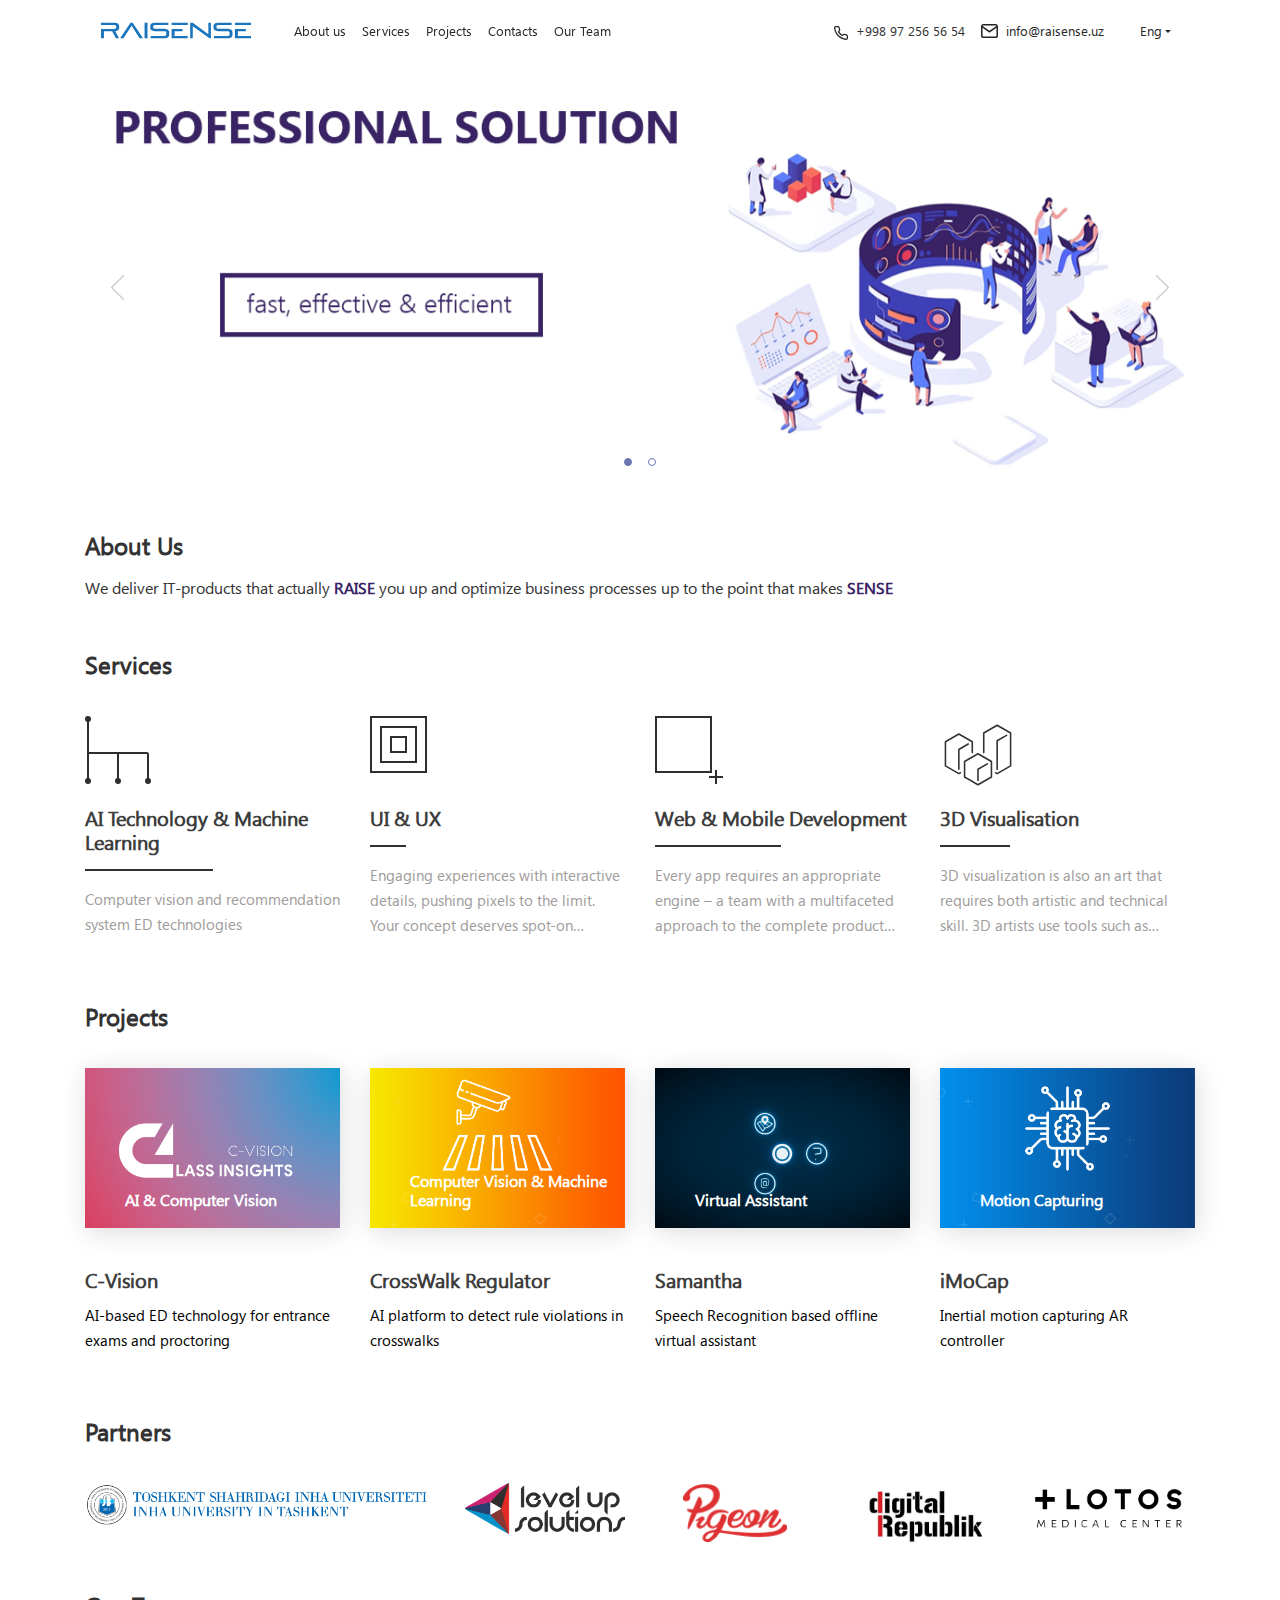
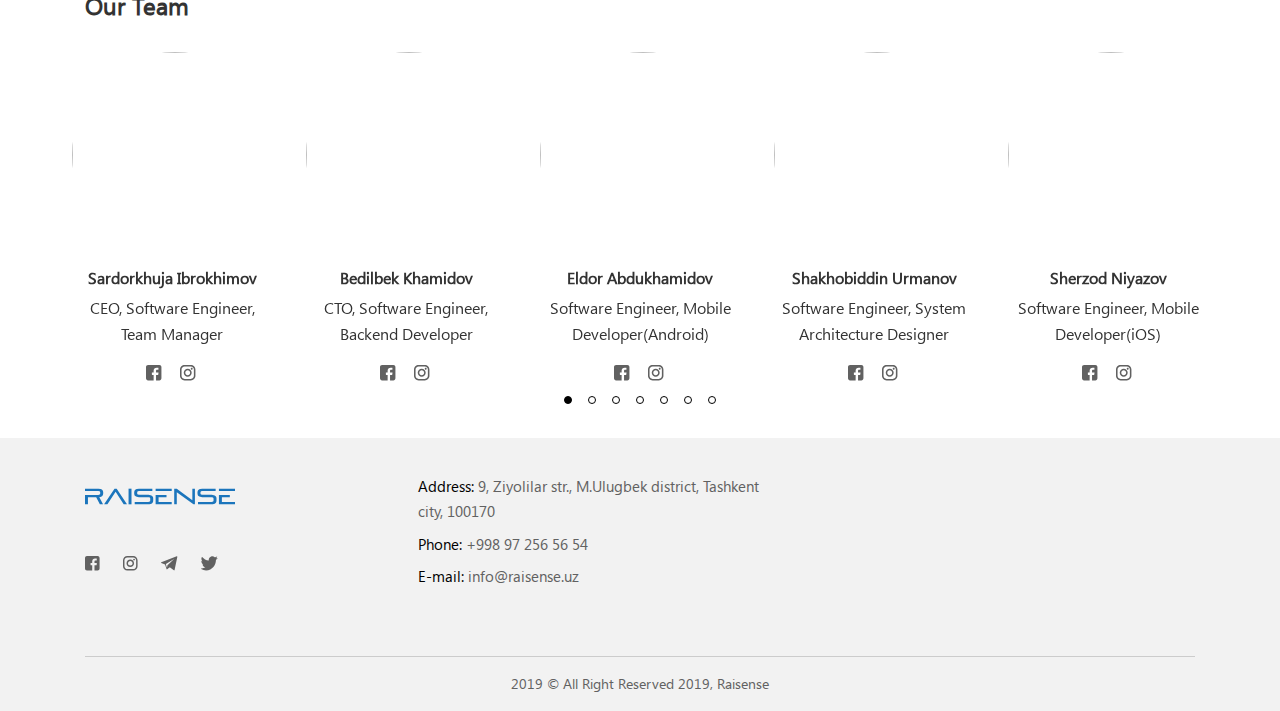
==== index.html @ bc5f9618 "language, team are added." ====
<!DOCTYPE html>
<html lang="ru">

<head>
  <meta charset="utf-8">
  <title>Raisense</title>
  <meta name="description" content="">
  <meta http-equiv="X-UA-Compatible" content="IE=edge">
  <meta name="viewport" content="width=device-width, initial-scale=1, maximum-scale=1">
  <meta property="og:image" content="path/to/image.jpg">
  <link rel="icon" href="img/favicon/blakcFav.ico">
  <meta name="theme-color" content="#000">
  <link rel="stylesheet" href="css/main.min.css">
  <script src="https://ajax.googleapis.com/ajax/libs/jquery/3.1.1/jquery.min.js"></script>
</head>

<body>
  <div class="container-fluid m-0 p-0">
    <div id="header" class="sticky-top nav">
      <div class="container ">
        <nav class="navbar  navbar-expand-lg ">
          <a href="index.html" class="navbar-brand logo"><img class="img_logo img-fluid" src="img/Icons/raisense.svg"
              alt="logo" /></a>
          <div id="navbarSupportedContent" class="collapse navbar-collapse">
            <ul class="navbar-nav mr-auto">
              <li class="nav-item "><a href="#about_us" class="nav-link active" data-key="abo">About us</a></li>
              <li class="nav-item "><a href="#services" class="nav-link active" data-key="serv">Services</a></li>
              <li class="nav-item "><a href="#projects" class="nav-link" data-key="proj">Projects</a></li>
              <li class="nav-item "><a href="#contacts" class="nav-link" data-key="cont">Contacts</a></li>
              <li class="nav-item "><a href="#team" class="nav-link" data-key="our_t">Our Team</a></li>
            </ul>
            <div class="number">
              <div><img src="img/Icons/phone.svg" class="image-fluid" style="margin-right: 8px" /></div>
              <div>+998 97 256 56 54</div>
            </div>
            <div class="mail">
              <img src="img/Icons/mail.svg" class="image-fluid" style="margin-right: 8px" />
              <a href="mailto:info@raisense.uz" target="_blank" class="mail_link">info@raisense.uz</a>
            </div>
          </div>
          <div class="language">
            <div class="dropdown">
              <a class="dropdown-toggle" id="dropdown09" data-toggle="dropdown" aria-haspopup="true"
                aria-expanded="false">Eng</a>
              <div class="dropdown-menu" aria-labelledby="dropdown09">
                <a class="dropdown-item">Рус</a>
              </div>
            </div>
          </div>
          <button class="navbar-toggler" type="button" data-toggle="collapse" data-target="#navbarSupportedContent"
            aria-controls="navbarSupportedContent" aria-expanded="false" aria-label="Toggle navigation">
            <div class="bar_icon">
              <span class="line top"></span>
              <span class="line middle"></span>
              <span class="line bottom"></span>
            </div>
          </button>
        </nav>
      </div>
    </div>
    <!-- <div class="contact_us">
      <a class="btn contact_btn" role="button" href="#">Contact Us</a>
    </div> -->
    <div class="container">
      <div class="row ">
        <div class="col-xl-12 col-lg-12 col-md-12 col-12">
          <div class="owl-carousel owl-one owl-theme owl-controls">
            <div class="owl_item">
              <div class="carousel_img_box">
                <img src="img/banner.png" class="carousel_img img-fluid " />
              </div>
            </div>
            <div class="owl_item">
              <div class="carousel_img_box">
                <img src="img/banner2.png" class="carousel_img img-fluid " />
              </div>
            </div>
          </div>
        </div>
      </div>
    </div>
    <div class="container">
      <div id="about_us" class="about_us" >
        <h2 class="title" data-key="abo">About us</h2>
         </p> <p data-key="motto">We deliver IT-products that actually <span class="top"> RAISE</span> you up and optimize business processes up to the point that makes <span class="top">SENSE</span></p>
        </div>
      </div>
    <div class="container">
      <div id="services" class="services">
        <h2 class="title" data-key="serv">Services</h2>
        <div class="row justify-between">
          <div class="col-xl-3 col-lg-3 col-md-6 col-sm-6 col-xs-12">
            <div class="service">
              <div class="icon">
                <svg id="main-icon-1" xmlns="http://www.w3.org/2000/svg" width="66" height="68" viewBox="0 0 66 68">
                  <g id="dots">
                    <path d="M3,62a3,3,0,1,1-3,3,2.95,2.95,0,0,1,2.9-3H3Z" transform="translate(0 0)" fill="#302d2d">
                    </path>
                    <path d="M3,0A3,3,0,1,1,0,3,2.95,2.95,0,0,1,2.9,0H3Z" transform="translate(0 0)" fill="#302d2d">
                    </path>
                    <path d="M33,62a3,3,0,1,1-3,3,2.95,2.95,0,0,1,2.9-3H33Z" transform="translate(0 0)" fill="#302d2d">
                    </path>
                    <path d="M63,62a3,3,0,1,1-3,3,2.95,2.95,0,0,1,2.9-3H63Z" transform="translate(0 0)" fill="#302d2d">
                    </path>
                  </g>
                  <path id="path3" d="M3,3.719V64.393a1.9,1.9,0,0,0,.528,1.313l0.236,0.246" transform="translate(0 0)"
                    fill="none" stroke="#302d2d" stroke-miterlimit="10" stroke-width="2"
                    stroke-dasharray="62.46467763122135">
                  </path>
                  <path id="path2"
                    d="M3,4.06V35.621A1.379,1.379,0,0,0,4.379,37H31.655A1.345,1.345,0,0,1,33,38.345V65.526"
                    transform="translate(0 0)" fill="none" stroke="#302d2d" stroke-miterlimit="10" stroke-width="2"
                    stroke-dasharray="90.29695500405022"></path>
                  <path id="path1"
                    d="M3,3.333V35.749A1.251,1.251,0,0,0,4.251,37h57.5A1.251,1.251,0,0,1,63,38.251V65.156"
                    transform="translate(0 0)" fill="none" stroke="#302d2d" stroke-miterlimit="10" stroke-width="2"
                    stroke-dasharray="120.74901126623499"></path>
                </svg>
              </div>
              <div class="content">
                <h2 class="title_services"  data-key="ai">AI Technology &amp; Machine Learning</h2>
                <p class="subtitle"  data-key="cvar">
                  Computer vision and recommendation system ED technologies
                </p>
              </div>
            </div>
          </div>
          <div class="col-xl-3 col-lg-3 col-md-6 col-sm-6 col-xs-12">
            <div class="service">
              <div class="icon">
                <svg id="main-icon-4" data-name="Layer 1" xmlns="http://www.w3.org/2000/svg" width="57" height="57"
                  viewBox="0 0 57 57">
                  <path id="rect-l" d="M0,0V57H57V0H0ZM55,55H2V2H55V55Z" fill="#302d2d"></path>
                  <path id="rect-m" d="M10,10V47H47V10H10ZM45,45H12V12H45V45Z" fill="#302d2d"></path>
                  <path id="rect-s" d="M20,20V37H37V20H20ZM35,35H22V22H35V35Z" fill="#302d2d"></path>
                </svg>
              </div>
              <div class="content">
                <h2 class="title_services"> UI &amp; UX</h2>
                <p class="subtitle" data-key="engaging">
                  Engaging experiences with interactive details, pushing pixels to the limit.
                  Your concept deserves spot-on execution.
                </p>
              </div>

            </div>
          </div>
          <div class="col-xl-3 col-lg-3 col-md-6 col-sm-6 col-xs-12">
            <div class="service">
              <div class="icon">
                <svg id="main-icon-2" xmlns="http://www.w3.org/2000/svg" width="68" height="68" viewBox="0 0 68 68">
                  <path id="rectangle" d="M0,0V57H57V0H0ZM55,55H2V2H55V55Z" fill="#302d2d"></path>
                  <g id="cursor">
                    <path d="M60,54h2V68H60V54Z" fill="#302d2d"></path>
                    <path d="M54,60H68v2H54V60Z" fill="#302d2d"></path>
                  </g>
                </svg>
              </div>
              <div class="content">
                <h2 class="title_services" data-key="web">Web &amp; Mobile Development</h2>
                <p class="subtitle" data-key="earap">
                  Every app requires an appropriate engine – a team with a multifaceted approach to the complete product
                  development lifecycle.
                </p>
              </div>
            </div>
          </div>
          <div class="col-xl-3 col-lg-3 col-md-6 col-sm-6 col-xs-12">
            <div class="service">
              <div class="icon">
                <svg enable-background="new 0 0 512 512" height="74px" id="Слой_1" version="1.1" viewBox="0 0 512 512"
                  width="76px" xml:space="preserve" xmlns="http://www.w3.org/2000/svg"
                  xmlns:xlink="http://www.w3.org/1999/xlink">
                  <g>
                    <g>
                      <g>
                        <path
                          d="M256.069,481.366c-0.965,0-2.047-0.254-2.881-0.738c-27.618-16.001-58.541-33.923-92.773-53.77      c-1.689-0.979-2.729-2.782-2.729-4.732l-0.067-107.332c0-1.959,1.045-3.768,2.742-4.746l92.841-53.428      c1.694-0.973,3.776-0.976,5.465,0.003l92.977,53.634c1.694,0.978,2.739,2.784,2.739,4.74v107.195c0,1.953-1.042,3.76-2.73,4.738      l-92.841,53.7C257.978,481.112,257.031,481.366,256.069,481.366z M168.63,418.97c32.055,18.583,61.18,35.463,87.373,50.639      l87.434-50.571V318.158l-87.506-50.479l-87.362,50.275L168.63,418.97z M255.934,451.402c-3.023,0-5.474-2.45-5.474-5.473      v-77.302c0-1.953,1.042-3.76,2.731-4.737l64.926-37.556c2.616-1.515,5.965-0.617,7.48,1.996c1.513,2.619,0.62,5.965-1.996,7.479      l-62.195,35.974v74.146C261.406,448.952,258.956,451.402,255.934,451.402z M388.592,404.612c-0.952,0-1.906-0.249-2.756-0.746      l-10.329-6.021c-2.614-1.521-3.496-4.871-1.973-7.481c1.521-2.611,4.875-3.496,7.483-1.973l7.587,4.42l87.424-50.465v-221.48      l-87.437-50.405l-87.435,50.405v132.427c0,3.022-2.45,5.473-5.473,5.473c-3.023,0-5.474-2.45-5.474-5.473V117.705      c0-1.956,1.045-3.765,2.739-4.74l92.907-53.562c1.694-0.979,3.773-0.979,5.468,0l92.91,53.562      c1.694,0.976,2.739,2.784,2.739,4.74v227.801c0,1.956-1.042,3.762-2.736,4.74l-92.91,53.634      C390.48,404.369,389.535,404.612,388.592,404.612z M123.548,404.612c-0.949,0-1.896-0.246-2.745-0.737l-92.84-53.771      c-1.976-1.144-3.013-3.378-2.662-5.591V178.883c-0.278-1.491,0.091-3.012,1.016-4.243c0.604-0.805,1.413-1.397,2.322-1.753      l92.242-53.281c1.688-0.979,3.778-0.98,5.473-0.003l92.907,53.631c1.694,0.979,2.737,2.785,2.737,4.741v75.318      c0,3.022-2.451,5.473-5.474,5.473s-5.474-2.45-5.474-5.473v-72.16l-87.434-50.47l-87.37,50.47v161.121l87.312,50.565      l7.729-4.443c2.624-1.505,5.965-0.604,7.473,2.015c1.507,2.619,0.606,5.964-2.016,7.472l-10.468,6.021      C125.432,404.369,124.488,404.612,123.548,404.612z M388.524,375.061c-3.022,0-5.473-2.451-5.473-5.473V171.339      c0-1.956,1.042-3.762,2.736-4.74l64.926-37.488c2.613-1.513,5.965-0.614,7.478,2.004c1.51,2.616,0.615,5.965-2.004,7.477      l-62.189,35.907v195.09C393.998,372.609,391.547,375.061,388.524,375.061z M123.548,373.145c-3.022,0-5.474-2.451-5.474-5.473      V231.605c0-1.953,1.042-3.76,2.734-4.738l64.858-37.485c2.619-1.521,5.966-0.617,7.479,1.999s0.617,5.964-1.999,7.477      l-62.126,35.906v132.908C129.021,370.693,126.57,373.145,123.548,373.145z"
                          fill="#333333" />
                      </g>
                    </g>
                  </g>
                </svg>

              </div>
              <div class="content">
                <h2 class="title_services" data-key="3d">3D Visualisation</h2>
                <p class="subtitle" data-key="3dv">
                  3D visualization is also an art that requires both artistic and technical skill. 3D artists use tools
                  such as Autodesk 3ds Max, Maya, and Cinema 4D to create stunning visualizations that can be used in
                  any industry.
                </p>
              </div>
            </div>
          </div>
        </div>
      </div>

    </div>
    <div class="container">
      <div class="projects" id="projects">
        <h2 class="title" data-key="proj">Projects</h2>
        <div class="row justify-between">
          <div class="col-xl-3 col-lg-3 col-md-6 col-sm-6 col-xs-12">
            <div class="project">
              <div class="projects_img">
                <img src="img/project_1.png" class="img img-fluid" />
                <h3 class="projects_title" data-key="aicv">AI &amp; Computer Vision </h3>
              </div>
              <div class="projects_content">
                <h2 class="projects_header">C-Vision</h2>
                <br/>
                <p class="subtitle p_t" data-key="aib">AI-based ED technology for entrance exams and proctoring</p>
              </div>
            </div>
          </div>
          <div class="col-xl-3 col-lg-3 col-md-6 col-sm-6 col-xs-12">
            <div class="project">
              <div class="projects_img">
                <img src="img/projects_2.png" class="img img-fluid" />
                <h3 class="projects_title" data-key="cvml">Computer Vision &amp; Machine Learning </h3>
              </div>
              <div class="projects_content">
                <h2 class="projects_header">CrossWalk Regulator</h2>
                <p class="subtitle p_t" data-key="aip">AI platform to detect rule violations in crosswalks</p>
              </div>
            </div>
          </div>
          <div class="col-xl-3 col-lg-3 col-md-6 col-sm-6 col-xs-12">
            <div class="project">
              <div class="projects_img">
                <img src="img/projects_3.png" class="img img-fluid" />
                <h3 class="projects_title" data-key="va">Virtual Assistant</h3>
              </div>
              <div class="projects_content">
                <h2 class="projects_header">Samantha</h2>
                <p class="subtitle p_t" data-key="srb">Speech Recognition based offline virtual assistant</p>
              </div>
            </div>
          </div>
          <div class="col-xl-3 col-lg-3 col-md-6 col-sm-6 col-xs-12">
            <div class="project">
              <div class="projects_img">
                <img src="img/projects_4.png" class="img img-fluid" />
                <h3 class="projects_title" data-key="mc">Motion Capturing</h3>
              </div>
              <div class="projects_content">
                <h2 class="projects_header">iMoCap</h2>
                <p class="subtitle p_t" data-key="imc">Inertial motion capturing AR controller</p>
              </div>
            </div>
          </div>
        </div>
      </div>
    </div>
    <div class="container">
      <div class="partenrs" id="partners">
        <h2 class="title" data-key="part">Partners</h2>
        <div class="row justify-content-between">
          <div class="col-xl-4 col-lg-4 col-md-8 col-8">
            <div class="parters_icon">
              <a href="https://inha.uz/en/" target="_blank"> <img src="img/Icons/inha.png" class="img-fluid" /></a>

            </div>
          </div>
          <div class="col-xl-2 col-lg-2 col-md-4 col-4">
            <div class="parters_icon">
              <a href="http://levelup.uz/" target="_blank"><img src="img/Icons/levelup.png" class="img-fluid" /></a>
            </div>
          </div>
          <div class="col-xl-2 col-lg-2 col-md-4 col-4">
            <div class="parters_icon">
              <img src="img/Icons/pigeon.png" class="img-fluid" />
            </div>
          </div>
          <div class="col-xl-2 col-lg-2 col-md-4 col-4">
            <div class="parters_icon">
              <img src="img/Icons/DR.png" class="img-fluid" />
            </div>
          </div>
          <div class="col-xl-2 col-lg-2 col-md-4 col-4">
            <div class="parters_icon">
              <img src="img/Icons/share.png" class="img-fluid" />
            </div>
          </div>

        </div>
      </div>
    </div>
    <div class="team" id="team">
      <div class="container">
        <h2 class="title" data-key="our_t">Our Team</h2>
        <div class="row team_box">
            <div class="owl-carousel owl-two  owl-controls">

              <div class="">
                <div class="box">
                  <img src="img/img_carousel.jpg" class="ava" />
                  <div class="overlay">
                  </div>
                </div>
                <div class="carousel_text">
                 <h3 class="name mt-2">Sardorkhuja Ibrokhimov</h3>
                  <p class="info_team">CEO, Software Engineer, Team Manager</p>
                    <div class="media_icons">
                      <a href="#" target="_blank" class="mr-3">
                        <svg width="18" height="18" viewBox="0 0 14 14" fill="none" xmlns="http://www.w3.org/2000/svg">
                        <path d="M10.3829 0H1.61704C0.723989 0 0 0.723955 0 1.61702V10.3829C0 11.276 0.72396 11.9999 1.61704 11.9999H5.94034L5.9477 7.71181H4.83364C4.68886 7.71181 4.57135 7.59474 4.57079 7.44996L4.56545 6.06772C4.56489 5.92215 4.68276 5.80385 4.82833 5.80385H5.94037V4.46825C5.94037 2.91831 6.88698 2.07435 8.26965 2.07435H9.40423C9.54939 2.07435 9.66711 2.19203 9.66711 2.33722V3.50273C9.66711 3.64787 9.54948 3.76552 9.40438 3.76561L8.7081 3.76593C7.95616 3.76593 7.81056 4.12324 7.81056 4.64761V5.80388H9.46282C9.62025 5.80388 9.7424 5.94135 9.72385 6.09769L9.56002 7.47994C9.54434 7.61221 9.43218 7.71187 9.29899 7.71187H7.81793L7.81056 12H10.383C11.276 12 12 11.276 12 10.383V1.61702C12 0.723955 11.276 0 10.3829 0Z" fill="#616161"/>
                        </svg>
                      </a>
                      <a href="#" target="_blank">
                        <svg width="18" height="18" viewBox="0 0 14 14" fill="#616161" xmlns="http://www.w3.org/2000/svg">
                        <path d="M8.42513 0H3.57486C1.60368 0 0 1.60368 0 3.57486V8.42513C0 10.3963 1.60368 12 3.57486 12H8.42513C10.3963 12 12 10.3963 12 8.42513V3.57486C12 1.60368 10.3963 0 8.42513 0ZM10.7928 8.42513C10.7928 9.73275 9.73275 10.7928 8.42513 10.7928H3.57486C2.26725 10.7928 1.2072 9.73275 1.2072 8.42513V3.57486C1.2072 2.26723 2.26725 1.2072 3.57486 1.2072H8.42513C9.73275 1.2072 10.7928 2.26723 10.7928 3.57486V8.42513Z" fill="#616161"/>
                        <path d="M5.99999 2.89648C4.28865 2.89648 2.89636 4.28877 2.89636 6.00009C2.89636 7.71141 4.28865 9.10372 5.99999 9.10372C7.71133 9.10372 9.10362 7.71143 9.10362 6.00009C9.10362 4.28875 7.71133 2.89648 5.99999 2.89648ZM5.99999 7.89654C4.95261 7.89654 4.10356 7.04749 4.10356 6.00011C4.10356 4.95273 4.95263 4.10368 5.99999 4.10368C7.04737 4.10368 7.89642 4.95273 7.89642 6.00011C7.89642 7.04747 7.04734 7.89654 5.99999 7.89654Z" fill="#616161"/>
                        <path d="M9.10963 3.66341C9.52036 3.66341 9.85332 3.33045 9.85332 2.91972C9.85332 2.50899 9.52036 2.17603 9.10963 2.17603C8.6989 2.17603 8.36594 2.50899 8.36594 2.91972C8.36594 3.33045 8.6989 3.66341 9.10963 3.66341Z" fill="#616161"/>
                        </svg>
                      </a>
                    </div>
                  </div>
              </div>

              <div class="">
                <div class="box">
                  <img src="img/img_carousel.jpg" class="ava" />
                  <div class="overlay">
                  </div>
                </div>
                <div class="carousel_text">
                 <h3 class="name mt-2">Bedilbek Khamidov</h3>
                  <p class="info_team">CTO, Software Engineer, Backend Developer</p>
                    <div class="media_icons">
                      <a href="#" target="_blank" class="mr-3">
                        <svg width="18" height="18" viewBox="0 0 14 14" fill="none" xmlns="http://www.w3.org/2000/svg">
                        <path d="M10.3829 0H1.61704C0.723989 0 0 0.723955 0 1.61702V10.3829C0 11.276 0.72396 11.9999 1.61704 11.9999H5.94034L5.9477 7.71181H4.83364C4.68886 7.71181 4.57135 7.59474 4.57079 7.44996L4.56545 6.06772C4.56489 5.92215 4.68276 5.80385 4.82833 5.80385H5.94037V4.46825C5.94037 2.91831 6.88698 2.07435 8.26965 2.07435H9.40423C9.54939 2.07435 9.66711 2.19203 9.66711 2.33722V3.50273C9.66711 3.64787 9.54948 3.76552 9.40438 3.76561L8.7081 3.76593C7.95616 3.76593 7.81056 4.12324 7.81056 4.64761V5.80388H9.46282C9.62025 5.80388 9.7424 5.94135 9.72385 6.09769L9.56002 7.47994C9.54434 7.61221 9.43218 7.71187 9.29899 7.71187H7.81793L7.81056 12H10.383C11.276 12 12 11.276 12 10.383V1.61702C12 0.723955 11.276 0 10.3829 0Z" fill="#616161"/>
                        </svg>
                      </a>
                      <a href="#" target="_blank">
                        <svg width="18" height="18" viewBox="0 0 14 14" fill="#616161" xmlns="http://www.w3.org/2000/svg">
                        <path d="M8.42513 0H3.57486C1.60368 0 0 1.60368 0 3.57486V8.42513C0 10.3963 1.60368 12 3.57486 12H8.42513C10.3963 12 12 10.3963 12 8.42513V3.57486C12 1.60368 10.3963 0 8.42513 0ZM10.7928 8.42513C10.7928 9.73275 9.73275 10.7928 8.42513 10.7928H3.57486C2.26725 10.7928 1.2072 9.73275 1.2072 8.42513V3.57486C1.2072 2.26723 2.26725 1.2072 3.57486 1.2072H8.42513C9.73275 1.2072 10.7928 2.26723 10.7928 3.57486V8.42513Z" fill="#616161"/>
                        <path d="M5.99999 2.89648C4.28865 2.89648 2.89636 4.28877 2.89636 6.00009C2.89636 7.71141 4.28865 9.10372 5.99999 9.10372C7.71133 9.10372 9.10362 7.71143 9.10362 6.00009C9.10362 4.28875 7.71133 2.89648 5.99999 2.89648ZM5.99999 7.89654C4.95261 7.89654 4.10356 7.04749 4.10356 6.00011C4.10356 4.95273 4.95263 4.10368 5.99999 4.10368C7.04737 4.10368 7.89642 4.95273 7.89642 6.00011C7.89642 7.04747 7.04734 7.89654 5.99999 7.89654Z" fill="#616161"/>
                        <path d="M9.10963 3.66341C9.52036 3.66341 9.85332 3.33045 9.85332 2.91972C9.85332 2.50899 9.52036 2.17603 9.10963 2.17603C8.6989 2.17603 8.36594 2.50899 8.36594 2.91972C8.36594 3.33045 8.6989 3.66341 9.10963 3.66341Z" fill="#616161"/>
                        </svg>
                      </a>
                    </div>
                  </div>
              </div>

              <div class="">
                  <div class="box">
                    <img src="img/img_carousel.jpg" class="ava" />
                    <div class="overlay">
                    </div>
                  </div>
                  <div class="carousel_text">
                   <h3 class="name mt-2">Eldor Abdukhamidov</h3>
                    <p class="info_team">Software Engineer, Mobile Developer(Android)</p>
                      <div class="media_icons">
                        <a href="#" target="_blank" class="mr-3">
                          <svg width="18" height="18" viewBox="0 0 14 14" fill="none" xmlns="http://www.w3.org/2000/svg">
                          <path d="M10.3829 0H1.61704C0.723989 0 0 0.723955 0 1.61702V10.3829C0 11.276 0.72396 11.9999 1.61704 11.9999H5.94034L5.9477 7.71181H4.83364C4.68886 7.71181 4.57135 7.59474 4.57079 7.44996L4.56545 6.06772C4.56489 5.92215 4.68276 5.80385 4.82833 5.80385H5.94037V4.46825C5.94037 2.91831 6.88698 2.07435 8.26965 2.07435H9.40423C9.54939 2.07435 9.66711 2.19203 9.66711 2.33722V3.50273C9.66711 3.64787 9.54948 3.76552 9.40438 3.76561L8.7081 3.76593C7.95616 3.76593 7.81056 4.12324 7.81056 4.64761V5.80388H9.46282C9.62025 5.80388 9.7424 5.94135 9.72385 6.09769L9.56002 7.47994C9.54434 7.61221 9.43218 7.71187 9.29899 7.71187H7.81793L7.81056 12H10.383C11.276 12 12 11.276 12 10.383V1.61702C12 0.723955 11.276 0 10.3829 0Z" fill="#616161"/>
                          </svg>
                        </a>
                        <a href="#" target="_blank">
                          <svg width="18" height="18" viewBox="0 0 14 14" fill="#616161" xmlns="http://www.w3.org/2000/svg">
                          <path d="M8.42513 0H3.57486C1.60368 0 0 1.60368 0 3.57486V8.42513C0 10.3963 1.60368 12 3.57486 12H8.42513C10.3963 12 12 10.3963 12 8.42513V3.57486C12 1.60368 10.3963 0 8.42513 0ZM10.7928 8.42513C10.7928 9.73275 9.73275 10.7928 8.42513 10.7928H3.57486C2.26725 10.7928 1.2072 9.73275 1.2072 8.42513V3.57486C1.2072 2.26723 2.26725 1.2072 3.57486 1.2072H8.42513C9.73275 1.2072 10.7928 2.26723 10.7928 3.57486V8.42513Z" fill="#616161"/>
                          <path d="M5.99999 2.89648C4.28865 2.89648 2.89636 4.28877 2.89636 6.00009C2.89636 7.71141 4.28865 9.10372 5.99999 9.10372C7.71133 9.10372 9.10362 7.71143 9.10362 6.00009C9.10362 4.28875 7.71133 2.89648 5.99999 2.89648ZM5.99999 7.89654C4.95261 7.89654 4.10356 7.04749 4.10356 6.00011C4.10356 4.95273 4.95263 4.10368 5.99999 4.10368C7.04737 4.10368 7.89642 4.95273 7.89642 6.00011C7.89642 7.04747 7.04734 7.89654 5.99999 7.89654Z" fill="#616161"/>
                          <path d="M9.10963 3.66341C9.52036 3.66341 9.85332 3.33045 9.85332 2.91972C9.85332 2.50899 9.52036 2.17603 9.10963 2.17603C8.6989 2.17603 8.36594 2.50899 8.36594 2.91972C8.36594 3.33045 8.6989 3.66341 9.10963 3.66341Z" fill="#616161"/>
                          </svg>
                        </a>
                      </div>
                    </div>
                </div>

                <div class="">
                    <div class="box">
                      <img src="img/img_carousel.jpg" class="ava" />
                      <div class="overlay">
                      </div>
                    </div>
                    <div class="carousel_text">
                     <h3 class="name mt-2">Shakhobiddin Urmanov</h3>
                      <p class="info_team">Software Engineer, System Architecture Designer</p>
                        <div class="media_icons">
                          <a href="#" target="_blank" class="mr-3">
                            <svg width="18" height="18" viewBox="0 0 14 14" fill="none" xmlns="http://www.w3.org/2000/svg">
                            <path d="M10.3829 0H1.61704C0.723989 0 0 0.723955 0 1.61702V10.3829C0 11.276 0.72396 11.9999 1.61704 11.9999H5.94034L5.9477 7.71181H4.83364C4.68886 7.71181 4.57135 7.59474 4.57079 7.44996L4.56545 6.06772C4.56489 5.92215 4.68276 5.80385 4.82833 5.80385H5.94037V4.46825C5.94037 2.91831 6.88698 2.07435 8.26965 2.07435H9.40423C9.54939 2.07435 9.66711 2.19203 9.66711 2.33722V3.50273C9.66711 3.64787 9.54948 3.76552 9.40438 3.76561L8.7081 3.76593C7.95616 3.76593 7.81056 4.12324 7.81056 4.64761V5.80388H9.46282C9.62025 5.80388 9.7424 5.94135 9.72385 6.09769L9.56002 7.47994C9.54434 7.61221 9.43218 7.71187 9.29899 7.71187H7.81793L7.81056 12H10.383C11.276 12 12 11.276 12 10.383V1.61702C12 0.723955 11.276 0 10.3829 0Z" fill="#616161"/>
                            </svg>
                          </a>
                          <a href="#" target="_blank">
                            <svg width="18" height="18" viewBox="0 0 14 14" fill="#616161" xmlns="http://www.w3.org/2000/svg">
                            <path d="M8.42513 0H3.57486C1.60368 0 0 1.60368 0 3.57486V8.42513C0 10.3963 1.60368 12 3.57486 12H8.42513C10.3963 12 12 10.3963 12 8.42513V3.57486C12 1.60368 10.3963 0 8.42513 0ZM10.7928 8.42513C10.7928 9.73275 9.73275 10.7928 8.42513 10.7928H3.57486C2.26725 10.7928 1.2072 9.73275 1.2072 8.42513V3.57486C1.2072 2.26723 2.26725 1.2072 3.57486 1.2072H8.42513C9.73275 1.2072 10.7928 2.26723 10.7928 3.57486V8.42513Z" fill="#616161"/>
                            <path d="M5.99999 2.89648C4.28865 2.89648 2.89636 4.28877 2.89636 6.00009C2.89636 7.71141 4.28865 9.10372 5.99999 9.10372C7.71133 9.10372 9.10362 7.71143 9.10362 6.00009C9.10362 4.28875 7.71133 2.89648 5.99999 2.89648ZM5.99999 7.89654C4.95261 7.89654 4.10356 7.04749 4.10356 6.00011C4.10356 4.95273 4.95263 4.10368 5.99999 4.10368C7.04737 4.10368 7.89642 4.95273 7.89642 6.00011C7.89642 7.04747 7.04734 7.89654 5.99999 7.89654Z" fill="#616161"/>
                            <path d="M9.10963 3.66341C9.52036 3.66341 9.85332 3.33045 9.85332 2.91972C9.85332 2.50899 9.52036 2.17603 9.10963 2.17603C8.6989 2.17603 8.36594 2.50899 8.36594 2.91972C8.36594 3.33045 8.6989 3.66341 9.10963 3.66341Z" fill="#616161"/>
                            </svg>
                          </a>
                        </div>
                      </div>
                  </div>

                  <div class="">
                      <div class="box">
                        <img src="img/img_carousel.jpg" class="ava" />
                        <div class="overlay">
                        </div>
                      </div>
                      <div class="carousel_text">
                       <h3 class="name mt-2">Sherzod Niyazov</h3>
                        <p class="info_team">Software Engineer, Mobile Developer(iOS)</p>
                          <div class="media_icons">
                            <a href="#" target="_blank" class="mr-3">
                              <svg width="18" height="18" viewBox="0 0 14 14" fill="none" xmlns="http://www.w3.org/2000/svg">
                              <path d="M10.3829 0H1.61704C0.723989 0 0 0.723955 0 1.61702V10.3829C0 11.276 0.72396 11.9999 1.61704 11.9999H5.94034L5.9477 7.71181H4.83364C4.68886 7.71181 4.57135 7.59474 4.57079 7.44996L4.56545 6.06772C4.56489 5.92215 4.68276 5.80385 4.82833 5.80385H5.94037V4.46825C5.94037 2.91831 6.88698 2.07435 8.26965 2.07435H9.40423C9.54939 2.07435 9.66711 2.19203 9.66711 2.33722V3.50273C9.66711 3.64787 9.54948 3.76552 9.40438 3.76561L8.7081 3.76593C7.95616 3.76593 7.81056 4.12324 7.81056 4.64761V5.80388H9.46282C9.62025 5.80388 9.7424 5.94135 9.72385 6.09769L9.56002 7.47994C9.54434 7.61221 9.43218 7.71187 9.29899 7.71187H7.81793L7.81056 12H10.383C11.276 12 12 11.276 12 10.383V1.61702C12 0.723955 11.276 0 10.3829 0Z" fill="#616161"/>
                              </svg>
                            </a>
                            <a href="#" target="_blank">
                              <svg width="18" height="18" viewBox="0 0 14 14" fill="#616161" xmlns="http://www.w3.org/2000/svg">
                              <path d="M8.42513 0H3.57486C1.60368 0 0 1.60368 0 3.57486V8.42513C0 10.3963 1.60368 12 3.57486 12H8.42513C10.3963 12 12 10.3963 12 8.42513V3.57486C12 1.60368 10.3963 0 8.42513 0ZM10.7928 8.42513C10.7928 9.73275 9.73275 10.7928 8.42513 10.7928H3.57486C2.26725 10.7928 1.2072 9.73275 1.2072 8.42513V3.57486C1.2072 2.26723 2.26725 1.2072 3.57486 1.2072H8.42513C9.73275 1.2072 10.7928 2.26723 10.7928 3.57486V8.42513Z" fill="#616161"/>
                              <path d="M5.99999 2.89648C4.28865 2.89648 2.89636 4.28877 2.89636 6.00009C2.89636 7.71141 4.28865 9.10372 5.99999 9.10372C7.71133 9.10372 9.10362 7.71143 9.10362 6.00009C9.10362 4.28875 7.71133 2.89648 5.99999 2.89648ZM5.99999 7.89654C4.95261 7.89654 4.10356 7.04749 4.10356 6.00011C4.10356 4.95273 4.95263 4.10368 5.99999 4.10368C7.04737 4.10368 7.89642 4.95273 7.89642 6.00011C7.89642 7.04747 7.04734 7.89654 5.99999 7.89654Z" fill="#616161"/>
                              <path d="M9.10963 3.66341C9.52036 3.66341 9.85332 3.33045 9.85332 2.91972C9.85332 2.50899 9.52036 2.17603 9.10963 2.17603C8.6989 2.17603 8.36594 2.50899 8.36594 2.91972C8.36594 3.33045 8.6989 3.66341 9.10963 3.66341Z" fill="#616161"/>
                              </svg>
                            </a>
                          </div>
                        </div>
                    </div>

                    <div class="">
                        <div class="box">
                          <img src="img/img_carousel.jpg" class="ava" />
                          <div class="overlay">
                          </div>
                        </div>
                        <div class="carousel_text">
                         <h3 class="name mt-2">Abdullokh Askarov</h3>
                          <p class="info_team">Senior Designer(UI/UX, 3D Modelling)</p>
                            <div class="media_icons">
                              <a href="#" target="_blank" class="mr-3">
                                <svg width="18" height="18" viewBox="0 0 14 14" fill="none" xmlns="http://www.w3.org/2000/svg">
                                <path d="M10.3829 0H1.61704C0.723989 0 0 0.723955 0 1.61702V10.3829C0 11.276 0.72396 11.9999 1.61704 11.9999H5.94034L5.9477 7.71181H4.83364C4.68886 7.71181 4.57135 7.59474 4.57079 7.44996L4.56545 6.06772C4.56489 5.92215 4.68276 5.80385 4.82833 5.80385H5.94037V4.46825C5.94037 2.91831 6.88698 2.07435 8.26965 2.07435H9.40423C9.54939 2.07435 9.66711 2.19203 9.66711 2.33722V3.50273C9.66711 3.64787 9.54948 3.76552 9.40438 3.76561L8.7081 3.76593C7.95616 3.76593 7.81056 4.12324 7.81056 4.64761V5.80388H9.46282C9.62025 5.80388 9.7424 5.94135 9.72385 6.09769L9.56002 7.47994C9.54434 7.61221 9.43218 7.71187 9.29899 7.71187H7.81793L7.81056 12H10.383C11.276 12 12 11.276 12 10.383V1.61702C12 0.723955 11.276 0 10.3829 0Z" fill="#616161"/>
                                </svg>
                              </a>
                              <a href="#" target="_blank">
                                <svg width="18" height="18" viewBox="0 0 14 14" fill="#616161" xmlns="http://www.w3.org/2000/svg">
                                <path d="M8.42513 0H3.57486C1.60368 0 0 1.60368 0 3.57486V8.42513C0 10.3963 1.60368 12 3.57486 12H8.42513C10.3963 12 12 10.3963 12 8.42513V3.57486C12 1.60368 10.3963 0 8.42513 0ZM10.7928 8.42513C10.7928 9.73275 9.73275 10.7928 8.42513 10.7928H3.57486C2.26725 10.7928 1.2072 9.73275 1.2072 8.42513V3.57486C1.2072 2.26723 2.26725 1.2072 3.57486 1.2072H8.42513C9.73275 1.2072 10.7928 2.26723 10.7928 3.57486V8.42513Z" fill="#616161"/>
                                <path d="M5.99999 2.89648C4.28865 2.89648 2.89636 4.28877 2.89636 6.00009C2.89636 7.71141 4.28865 9.10372 5.99999 9.10372C7.71133 9.10372 9.10362 7.71143 9.10362 6.00009C9.10362 4.28875 7.71133 2.89648 5.99999 2.89648ZM5.99999 7.89654C4.95261 7.89654 4.10356 7.04749 4.10356 6.00011C4.10356 4.95273 4.95263 4.10368 5.99999 4.10368C7.04737 4.10368 7.89642 4.95273 7.89642 6.00011C7.89642 7.04747 7.04734 7.89654 5.99999 7.89654Z" fill="#616161"/>
                                <path d="M9.10963 3.66341C9.52036 3.66341 9.85332 3.33045 9.85332 2.91972C9.85332 2.50899 9.52036 2.17603 9.10963 2.17603C8.6989 2.17603 8.36594 2.50899 8.36594 2.91972C8.36594 3.33045 8.6989 3.66341 9.10963 3.66341Z" fill="#616161"/>
                                </svg>
                              </a>
                            </div>
                          </div>
                      </div>

                      <div class="">
                          <div class="box">
                            <img src="img/feruza.jpg" class="ava" />
                            <div class="overlay">
                            </div>
                          </div>
                          <div class="carousel_text">
                           <h3 class="name mt-2">Feruza Latipova</h3>
                            <p class="info_team">Software Engineer, Frontend Developer</p>
                              <div class="media_icons">
                                <a href="#" target="_blank" class="mr-3">
                                  <svg width="18" height="18" viewBox="0 0 14 14" fill="none" xmlns="http://www.w3.org/2000/svg">
                                  <path d="M10.3829 0H1.61704C0.723989 0 0 0.723955 0 1.61702V10.3829C0 11.276 0.72396 11.9999 1.61704 11.9999H5.94034L5.9477 7.71181H4.83364C4.68886 7.71181 4.57135 7.59474 4.57079 7.44996L4.56545 6.06772C4.56489 5.92215 4.68276 5.80385 4.82833 5.80385H5.94037V4.46825C5.94037 2.91831 6.88698 2.07435 8.26965 2.07435H9.40423C9.54939 2.07435 9.66711 2.19203 9.66711 2.33722V3.50273C9.66711 3.64787 9.54948 3.76552 9.40438 3.76561L8.7081 3.76593C7.95616 3.76593 7.81056 4.12324 7.81056 4.64761V5.80388H9.46282C9.62025 5.80388 9.7424 5.94135 9.72385 6.09769L9.56002 7.47994C9.54434 7.61221 9.43218 7.71187 9.29899 7.71187H7.81793L7.81056 12H10.383C11.276 12 12 11.276 12 10.383V1.61702C12 0.723955 11.276 0 10.3829 0Z" fill="#616161"/>
                                  </svg>
                                </a>
                                <a href="#" target="_blank">
                                  <svg width="18" height="18" viewBox="0 0 14 14" fill="#616161" xmlns="http://www.w3.org/2000/svg">
                                  <path d="M8.42513 0H3.57486C1.60368 0 0 1.60368 0 3.57486V8.42513C0 10.3963 1.60368 12 3.57486 12H8.42513C10.3963 12 12 10.3963 12 8.42513V3.57486C12 1.60368 10.3963 0 8.42513 0ZM10.7928 8.42513C10.7928 9.73275 9.73275 10.7928 8.42513 10.7928H3.57486C2.26725 10.7928 1.2072 9.73275 1.2072 8.42513V3.57486C1.2072 2.26723 2.26725 1.2072 3.57486 1.2072H8.42513C9.73275 1.2072 10.7928 2.26723 10.7928 3.57486V8.42513Z" fill="#616161"/>
                                  <path d="M5.99999 2.89648C4.28865 2.89648 2.89636 4.28877 2.89636 6.00009C2.89636 7.71141 4.28865 9.10372 5.99999 9.10372C7.71133 9.10372 9.10362 7.71143 9.10362 6.00009C9.10362 4.28875 7.71133 2.89648 5.99999 2.89648ZM5.99999 7.89654C4.95261 7.89654 4.10356 7.04749 4.10356 6.00011C4.10356 4.95273 4.95263 4.10368 5.99999 4.10368C7.04737 4.10368 7.89642 4.95273 7.89642 6.00011C7.89642 7.04747 7.04734 7.89654 5.99999 7.89654Z" fill="#616161"/>
                                  <path d="M9.10963 3.66341C9.52036 3.66341 9.85332 3.33045 9.85332 2.91972C9.85332 2.50899 9.52036 2.17603 9.10963 2.17603C8.6989 2.17603 8.36594 2.50899 8.36594 2.91972C8.36594 3.33045 8.6989 3.66341 9.10963 3.66341Z" fill="#616161"/>
                                  </svg>
                                </a>
                              </div>
                            </div>
                        </div>


            </div>
        </div>
      </div>
    </div>
    <div class="contacts" id="contacts">
      <div class="container">
        <div class="footer">
          <div class="row justify-content-between">
            <div class="col-xl-3 col-lg-3 col-md-4 col-12">
              <a href="#" class="navbar-brand logo"><img class="img_logo img-fluid" src="img/Icons/raisense.svg"
                  alt="logo" /></a>
              <ul class="list-inline social_media">
                <li class="list-inline"><a href="https://www.facebook.com/raisense.uz/" target="_blank"><img
                      src="img/Icons/fb.svg" /></a></li>
                <li class="list-inline"><a href="#" target="_blank"><img src="img/Icons/insta.svg" /></a></li>
                <li class="list-inline"><a href="https://t.me/raisense" target="_blank"><img src="img/Icons/tg.svg" /></a></li>
                <li class="list-inline"><a href="#" target="_blank"><img src="img/Icons/twit.svg" /></a></li>
              </ul>
            </div>
            <div class="col-xl-4 col-lg-4 col-md-4 col-12">
              <ul class="list-inline">
                <li class="list-inline  address_info"><span class="span">Address: </span> 9, Ziyolilar str., M.Ulugbek
                  district,
                  Tashkent city, 100170 </li>
                <li class="list-inline address_info"><span class="span">Phone: </span> +998 97 256 56 54 </li>
                <li class="list-inline address_info"><span class="span">E-mail: </span><a style="color: #616161"
                    href="mailto:info@raisense.uz" target="_blank">info@raisense.uz</a> </li>
              </ul>
            </div>
            <div class="col-xl-4 col-lg-4 col-md-4 col-12">
              <div id="map">
                <iframe class="map" frameborder="0" style="border:0" id="gmap_canvas"
                  src="https://maps.google.com/maps?q=inha%20university%20in%20tashkent&t=&z=13&ie=UTF8&iwloc=&output=embed"
                  frameborder="0" scrolling="no" marginheight="0" marginwidth="0"></iframe>
              </div>
            </div>
          </div>
          <p class=" copyright">2019 &copy; All Right Reserved 2019, Raisense</p>
        </div>
      </div>
    </div>

  </div>


  <script src="js/scripts.min.js"></script>
  <script src="js/language.js"></script>


</body>

</html>
---- css/main.min.css ----
:root{--blue:#007bff;--indigo:#6610f2;--purple:#6f42c1;--pink:#e83e8c;--red:#dc3545;--orange:#fd7e14;--yellow:#ffc107;--green:#28a745;--teal:#20c997;--cyan:#17a2b8;--white:#fff;--gray:#6c757d;--gray-dark:#343a40;--primary:#007bff;--secondary:#6c757d;--success:#28a745;--info:#17a2b8;--warning:#ffc107;--danger:#dc3545;--light:#f8f9fa;--dark:#343a40;--breakpoint-xs:0;--breakpoint-sm:576px;--breakpoint-md:768px;--breakpoint-lg:992px;--breakpoint-xl:1200px;--font-family-sans-serif:-apple-system,BlinkMacSystemFont,"Segoe UI",Roboto,"Helvetica Neue",Arial,sans-serif,"Apple Color Emoji","Segoe UI Emoji","Segoe UI Symbol";--font-family-monospace:SFMono-Regular,Menlo,Monaco,Consolas,"Liberation Mono","Courier New",monospace}*,::after,::before{box-sizing:border-box}html{font-family:sans-serif;line-height:1.15;-webkit-text-size-adjust:100%;-ms-text-size-adjust:100%;-ms-overflow-style:scrollbar;-webkit-tap-highlight-color:transparent}@-ms-viewport{width:device-width}article,aside,dialog,figcaption,figure,footer,header,hgroup,main,nav,section{display:block}body{margin:0;font-family:-apple-system,BlinkMacSystemFont,"Segoe UI",Roboto,"Helvetica Neue",Arial,sans-serif,"Apple Color Emoji","Segoe UI Emoji","Segoe UI Symbol";font-size:1rem;font-weight:400;line-height:1.5;color:#212529;text-align:left;background-color:#fff}[tabindex="-1"]:focus{outline:0!important}hr{box-sizing:content-box;height:0;overflow:visible}h1,h2,h3,h4,h5,h6{margin-top:0;margin-bottom:.5rem}p{margin-top:0;margin-bottom:1rem}abbr[data-original-title],abbr[title]{text-decoration:underline;-webkit-text-decoration:underline dotted;text-decoration:underline dotted;cursor:help;border-bottom:0}address{margin-bottom:1rem;font-style:normal;line-height:inherit}dl,ol,ul{margin-top:0;margin-bottom:1rem}ol ol,ol ul,ul ol,ul ul{margin-bottom:0}dt{font-weight:700}dd{margin-bottom:.5rem;margin-left:0}blockquote{margin:0 0 1rem}dfn{font-style:italic}b,strong{font-weight:bolder}small{font-size:80%}sub,sup{position:relative;font-size:75%;line-height:0;vertical-align:baseline}sub{bottom:-.25em}sup{top:-.5em}a{color:#007bff;text-decoration:none;background-color:transparent;-webkit-text-decoration-skip:objects}a:hover{color:#0056b3;text-decoration:underline}a:not([href]):not([tabindex]){color:inherit;text-decoration:none}a:not([href]):not([tabindex]):focus,a:not([href]):not([tabindex]):hover{color:inherit;text-decoration:none}a:not([href]):not([tabindex]):focus{outline:0}code,kbd,pre,samp{font-family:monospace,monospace;font-size:1em}pre{margin-top:0;margin-bottom:1rem;overflow:auto;-ms-overflow-style:scrollbar}figure{margin:0 0 1rem}img{vertical-align:middle;border-style:none}svg:not(:root){overflow:hidden}table{border-collapse:collapse}caption{padding-top:.75rem;padding-bottom:.75rem;color:#6c757d;text-align:left;caption-side:bottom}th{text-align:inherit}label{display:inline-block;margin-bottom:.5rem}button{border-radius:0}button:focus{outline:1px dotted;outline:5px auto -webkit-focus-ring-color}button,input,optgroup,select,textarea{margin:0;font-family:inherit;font-size:inherit;line-height:inherit}button,input{overflow:visible}button,select{text-transform:none}[type=reset],[type=submit],button,html [type=button]{-webkit-appearance:button}[type=button]::-moz-focus-inner,[type=reset]::-moz-focus-inner,[type=submit]::-moz-focus-inner,button::-moz-focus-inner{padding:0;border-style:none}input[type=checkbox],input[type=radio]{box-sizing:border-box;padding:0}input[type=date],input[type=datetime-local],input[type=month],input[type=time]{-webkit-appearance:listbox}textarea{overflow:auto;resize:vertical}fieldset{min-width:0;padding:0;margin:0;border:0}legend{display:block;width:100%;max-width:100%;padding:0;margin-bottom:.5rem;font-size:1.5rem;line-height:inherit;color:inherit;white-space:normal}progress{vertical-align:baseline}[type=number]::-webkit-inner-spin-button,[type=number]::-webkit-outer-spin-button{height:auto}[type=search]{outline-offset:-2px;-webkit-appearance:none}[type=search]::-webkit-search-cancel-button,[type=search]::-webkit-search-decoration{-webkit-appearance:none}::-webkit-file-upload-button{font:inherit;-webkit-appearance:button}output{display:inline-block}summary{display:list-item;cursor:pointer}template{display:none}[hidden]{display:none!important}.h1,.h2,.h3,.h4,.h5,.h6,h1,h2,h3,h4,h5,h6{margin-bottom:.5rem;font-family:inherit;font-weight:500;line-height:1.2;color:inherit}.h1,h1{font-size:2.5rem}.h2,h2{font-size:2rem}.h3,h3{font-size:1.75rem}.h4,h4{font-size:1.5rem}.h5,h5{font-size:1.25rem}.h6,h6{font-size:1rem}.lead{font-size:1.25rem;font-weight:300}.display-1{font-size:6rem;font-weight:300;line-height:1.2}.display-2{font-size:5.5rem;font-weight:300;line-height:1.2}.display-3{font-size:4.5rem;font-weight:300;line-height:1.2}.display-4{font-size:3.5rem;font-weight:300;line-height:1.2}hr{margin-top:1rem;margin-bottom:1rem;border:0;border-top:1px solid rgba(0,0,0,.1)}.small,small{font-size:80%;font-weight:400}.mark,mark{padding:.2em;background-color:#fcf8e3}.list-unstyled{padding-left:0;list-style:none}.list-inline{padding-left:0;list-style:none}.list-inline-item{display:inline-block}.list-inline-item:not(:last-child){margin-right:.5rem}.initialism{font-size:90%;text-transform:uppercase}.blockquote{margin-bottom:1rem;font-size:1.25rem}.blockquote-footer{display:block;font-size:80%;color:#6c757d}.blockquote-footer::before{content:"\2014 \00A0"}.img-fluid{max-width:100%;height:auto}.img-thumbnail{padding:.25rem;background-color:#fff;border:1px solid #dee2e6;border-radius:.25rem;max-width:100%;height:auto}.figure{display:inline-block}.figure-img{margin-bottom:.5rem;line-height:1}.figure-caption{font-size:90%;color:#6c757d}code,kbd,pre,samp{font-family:SFMono-Regular,Menlo,Monaco,Consolas,"Liberation Mono","Courier New",monospace}code{font-size:87.5%;color:#e83e8c;word-break:break-word}a>code{color:inherit}kbd{padding:.2rem .4rem;font-size:87.5%;color:#fff;background-color:#212529;border-radius:.2rem}kbd kbd{padding:0;font-size:100%;font-weight:700}pre{display:block;font-size:87.5%;color:#212529}pre code{font-size:inherit;color:inherit;word-break:normal}.pre-scrollable{max-height:340px;overflow-y:scroll}.container{width:100%;padding-right:15px;padding-left:15px;margin-right:auto;margin-left:auto}@media (min-width:576px){.container{max-width:540px}}@media (min-width:768px){.container{max-width:720px}}@media (min-width:992px){.container{max-width:960px}}@media (min-width:1200px){.container{max-width:1140px}}.container-fluid{width:100%;padding-right:15px;padding-left:15px;margin-right:auto;margin-left:auto}.row{display:-ms-flexbox;display:flex;-ms-flex-wrap:wrap;flex-wrap:wrap;margin-right:-15px;margin-left:-15px}.no-gutters{margin-right:0;margin-left:0}.no-gutters>.col,.no-gutters>[class*=col-]{padding-right:0;padding-left:0}.col,.col-1,.col-10,.col-11,.col-12,.col-2,.col-3,.col-4,.col-5,.col-6,.col-7,.col-8,.col-9,.col-auto,.col-lg,.col-lg-1,.col-lg-10,.col-lg-11,.col-lg-12,.col-lg-2,.col-lg-3,.col-lg-4,.col-lg-5,.col-lg-6,.col-lg-7,.col-lg-8,.col-lg-9,.col-lg-auto,.col-md,.col-md-1,.col-md-10,.col-md-11,.col-md-12,.col-md-2,.col-md-3,.col-md-4,.col-md-5,.col-md-6,.col-md-7,.col-md-8,.col-md-9,.col-md-auto,.col-sm,.col-sm-1,.col-sm-10,.col-sm-11,.col-sm-12,.col-sm-2,.col-sm-3,.col-sm-4,.col-sm-5,.col-sm-6,.col-sm-7,.col-sm-8,.col-sm-9,.col-sm-auto,.col-xl,.col-xl-1,.col-xl-10,.col-xl-11,.col-xl-12,.col-xl-2,.col-xl-3,.col-xl-4,.col-xl-5,.col-xl-6,.col-xl-7,.col-xl-8,.col-xl-9,.col-xl-auto{position:relative;width:100%;min-height:1px;padding-right:15px;padding-left:15px}.col{-ms-flex-preferred-size:0;flex-basis:0;-ms-flex-positive:1;flex-grow:1;max-width:100%}.col-auto{-ms-flex:0 0 auto;flex:0 0 auto;width:auto;max-width:none}.col-1{-ms-flex:0 0 8.333333%;flex:0 0 8.333333%;max-width:8.333333%}.col-2{-ms-flex:0 0 16.666667%;flex:0 0 16.666667%;max-width:16.666667%}.col-3{-ms-flex:0 0 25%;flex:0 0 25%;max-width:25%}.col-4{-ms-flex:0 0 33.333333%;flex:0 0 33.333333%;max-width:33.333333%}.col-5{-ms-flex:0 0 41.666667%;flex:0 0 41.666667%;max-width:41.666667%}.col-6{-ms-flex:0 0 50%;flex:0 0 50%;max-width:50%}.col-7{-ms-flex:0 0 58.333333%;flex:0 0 58.333333%;max-width:58.333333%}.col-8{-ms-flex:0 0 66.666667%;flex:0 0 66.666667%;max-width:66.666667%}.col-9{-ms-flex:0 0 75%;flex:0 0 75%;max-width:75%}.col-10{-ms-flex:0 0 83.333333%;flex:0 0 83.333333%;max-width:83.333333%}.col-11{-ms-flex:0 0 91.666667%;flex:0 0 91.666667%;max-width:91.666667%}.col-12{-ms-flex:0 0 100%;flex:0 0 100%;max-width:100%}.order-first{-ms-flex-order:-1;order:-1}.order-last{-ms-flex-order:13;order:13}.order-0{-ms-flex-order:0;order:0}.order-1{-ms-flex-order:1;order:1}.order-2{-ms-flex-order:2;order:2}.order-3{-ms-flex-order:3;order:3}.order-4{-ms-flex-order:4;order:4}.order-5{-ms-flex-order:5;order:5}.order-6{-ms-flex-order:6;order:6}.order-7{-ms-flex-order:7;order:7}.order-8{-ms-flex-order:8;order:8}.order-9{-ms-flex-order:9;order:9}.order-10{-ms-flex-order:10;order:10}.order-11{-ms-flex-order:11;order:11}.order-12{-ms-flex-order:12;order:12}.offset-1{margin-left:8.333333%}.offset-2{margin-left:16.666667%}.offset-3{margin-left:25%}.offset-4{margin-left:33.333333%}.offset-5{margin-left:41.666667%}.offset-6{margin-left:50%}.offset-7{margin-left:58.333333%}.offset-8{margin-left:66.666667%}.offset-9{margin-left:75%}.offset-10{margin-left:83.333333%}.offset-11{margin-left:91.666667%}@media (min-width:576px){.col-sm{-ms-flex-preferred-size:0;flex-basis:0;-ms-flex-positive:1;flex-grow:1;max-width:100%}.col-sm-auto{-ms-flex:0 0 auto;flex:0 0 auto;width:auto;max-width:none}.col-sm-1{-ms-flex:0 0 8.333333%;flex:0 0 8.333333%;max-width:8.333333%}.col-sm-2{-ms-flex:0 0 16.666667%;flex:0 0 16.666667%;max-width:16.666667%}.col-sm-3{-ms-flex:0 0 25%;flex:0 0 25%;max-width:25%}.col-sm-4{-ms-flex:0 0 33.333333%;flex:0 0 33.333333%;max-width:33.333333%}.col-sm-5{-ms-flex:0 0 41.666667%;flex:0 0 41.666667%;max-width:41.666667%}.col-sm-6{-ms-flex:0 0 50%;flex:0 0 50%;max-width:50%}.col-sm-7{-ms-flex:0 0 58.333333%;flex:0 0 58.333333%;max-width:58.333333%}.col-sm-8{-ms-flex:0 0 66.666667%;flex:0 0 66.666667%;max-width:66.666667%}.col-sm-9{-ms-flex:0 0 75%;flex:0 0 75%;max-width:75%}.col-sm-10{-ms-flex:0 0 83.333333%;flex:0 0 83.333333%;max-width:83.333333%}.col-sm-11{-ms-flex:0 0 91.666667%;flex:0 0 91.666667%;max-width:91.666667%}.col-sm-12{-ms-flex:0 0 100%;flex:0 0 100%;max-width:100%}.order-sm-first{-ms-flex-order:-1;order:-1}.order-sm-last{-ms-flex-order:13;order:13}.order-sm-0{-ms-flex-order:0;order:0}.order-sm-1{-ms-flex-order:1;order:1}.order-sm-2{-ms-flex-order:2;order:2}.order-sm-3{-ms-flex-order:3;order:3}.order-sm-4{-ms-flex-order:4;order:4}.order-sm-5{-ms-flex-order:5;order:5}.order-sm-6{-ms-flex-order:6;order:6}.order-sm-7{-ms-flex-order:7;order:7}.order-sm-8{-ms-flex-order:8;order:8}.order-sm-9{-ms-flex-order:9;order:9}.order-sm-10{-ms-flex-order:10;order:10}.order-sm-11{-ms-flex-order:11;order:11}.order-sm-12{-ms-flex-order:12;order:12}.offset-sm-0{margin-left:0}.offset-sm-1{margin-left:8.333333%}.offset-sm-2{margin-left:16.666667%}.offset-sm-3{margin-left:25%}.offset-sm-4{margin-left:33.333333%}.offset-sm-5{margin-left:41.666667%}.offset-sm-6{margin-left:50%}.offset-sm-7{margin-left:58.333333%}.offset-sm-8{margin-left:66.666667%}.offset-sm-9{margin-left:75%}.offset-sm-10{margin-left:83.333333%}.offset-sm-11{margin-left:91.666667%}}@media (min-width:768px){.col-md{-ms-flex-preferred-size:0;flex-basis:0;-ms-flex-positive:1;flex-grow:1;max-width:100%}.col-md-auto{-ms-flex:0 0 auto;flex:0 0 auto;width:auto;max-width:none}.col-md-1{-ms-flex:0 0 8.333333%;flex:0 0 8.333333%;max-width:8.333333%}.col-md-2{-ms-flex:0 0 16.666667%;flex:0 0 16.666667%;max-width:16.666667%}.col-md-3{-ms-flex:0 0 25%;flex:0 0 25%;max-width:25%}.col-md-4{-ms-flex:0 0 33.333333%;flex:0 0 33.333333%;max-width:33.333333%}.col-md-5{-ms-flex:0 0 41.666667%;flex:0 0 41.666667%;max-width:41.666667%}.col-md-6{-ms-flex:0 0 50%;flex:0 0 50%;max-width:50%}.col-md-7{-ms-flex:0 0 58.333333%;flex:0 0 58.333333%;max-width:58.333333%}.col-md-8{-ms-flex:0 0 66.666667%;flex:0 0 66.666667%;max-width:66.666667%}.col-md-9{-ms-flex:0 0 75%;flex:0 0 75%;max-width:75%}.col-md-10{-ms-flex:0 0 83.333333%;flex:0 0 83.333333%;max-width:83.333333%}.col-md-11{-ms-flex:0 0 91.666667%;flex:0 0 91.666667%;max-width:91.666667%}.col-md-12{-ms-flex:0 0 100%;flex:0 0 100%;max-width:100%}.order-md-first{-ms-flex-order:-1;order:-1}.order-md-last{-ms-flex-order:13;order:13}.order-md-0{-ms-flex-order:0;order:0}.order-md-1{-ms-flex-order:1;order:1}.order-md-2{-ms-flex-order:2;order:2}.order-md-3{-ms-flex-order:3;order:3}.order-md-4{-ms-flex-order:4;order:4}.order-md-5{-ms-flex-order:5;order:5}.order-md-6{-ms-flex-order:6;order:6}.order-md-7{-ms-flex-order:7;order:7}.order-md-8{-ms-flex-order:8;order:8}.order-md-9{-ms-flex-order:9;order:9}.order-md-10{-ms-flex-order:10;order:10}.order-md-11{-ms-flex-order:11;order:11}.order-md-12{-ms-flex-order:12;order:12}.offset-md-0{margin-left:0}.offset-md-1{margin-left:8.333333%}.offset-md-2{margin-left:16.666667%}.offset-md-3{margin-left:25%}.offset-md-4{margin-left:33.333333%}.offset-md-5{margin-left:41.666667%}.offset-md-6{margin-left:50%}.offset-md-7{margin-left:58.333333%}.offset-md-8{margin-left:66.666667%}.offset-md-9{margin-left:75%}.offset-md-10{margin-left:83.333333%}.offset-md-11{margin-left:91.666667%}}@media (min-width:992px){.col-lg{-ms-flex-preferred-size:0;flex-basis:0;-ms-flex-positive:1;flex-grow:1;max-width:100%}.col-lg-auto{-ms-flex:0 0 auto;flex:0 0 auto;width:auto;max-width:none}.col-lg-1{-ms-flex:0 0 8.333333%;flex:0 0 8.333333%;max-width:8.333333%}.col-lg-2{-ms-flex:0 0 16.666667%;flex:0 0 16.666667%;max-width:16.666667%}.col-lg-3{-ms-flex:0 0 25%;flex:0 0 25%;max-width:25%}.col-lg-4{-ms-flex:0 0 33.333333%;flex:0 0 33.333333%;max-width:33.333333%}.col-lg-5{-ms-flex:0 0 41.666667%;flex:0 0 41.666667%;max-width:41.666667%}.col-lg-6{-ms-flex:0 0 50%;flex:0 0 50%;max-width:50%}.col-lg-7{-ms-flex:0 0 58.333333%;flex:0 0 58.333333%;max-width:58.333333%}.col-lg-8{-ms-flex:0 0 66.666667%;flex:0 0 66.666667%;max-width:66.666667%}.col-lg-9{-ms-flex:0 0 75%;flex:0 0 75%;max-width:75%}.col-lg-10{-ms-flex:0 0 83.333333%;flex:0 0 83.333333%;max-width:83.333333%}.col-lg-11{-ms-flex:0 0 91.666667%;flex:0 0 91.666667%;max-width:91.666667%}.col-lg-12{-ms-flex:0 0 100%;flex:0 0 100%;max-width:100%}.order-lg-first{-ms-flex-order:-1;order:-1}.order-lg-last{-ms-flex-order:13;order:13}.order-lg-0{-ms-flex-order:0;order:0}.order-lg-1{-ms-flex-order:1;order:1}.order-lg-2{-ms-flex-order:2;order:2}.order-lg-3{-ms-flex-order:3;order:3}.order-lg-4{-ms-flex-order:4;order:4}.order-lg-5{-ms-flex-order:5;order:5}.order-lg-6{-ms-flex-order:6;order:6}.order-lg-7{-ms-flex-order:7;order:7}.order-lg-8{-ms-flex-order:8;order:8}.order-lg-9{-ms-flex-order:9;order:9}.order-lg-10{-ms-flex-order:10;order:10}.order-lg-11{-ms-flex-order:11;order:11}.order-lg-12{-ms-flex-order:12;order:12}.offset-lg-0{margin-left:0}.offset-lg-1{margin-left:8.333333%}.offset-lg-2{margin-left:16.666667%}.offset-lg-3{margin-left:25%}.offset-lg-4{margin-left:33.333333%}.offset-lg-5{margin-left:41.666667%}.offset-lg-6{margin-left:50%}.offset-lg-7{margin-left:58.333333%}.offset-lg-8{margin-left:66.666667%}.offset-lg-9{margin-left:75%}.offset-lg-10{margin-left:83.333333%}.offset-lg-11{margin-left:91.666667%}}@media (min-width:1200px){.col-xl{-ms-flex-preferred-size:0;flex-basis:0;-ms-flex-positive:1;flex-grow:1;max-width:100%}.col-xl-auto{-ms-flex:0 0 auto;flex:0 0 auto;width:auto;max-width:none}.col-xl-1{-ms-flex:0 0 8.333333%;flex:0 0 8.333333%;max-width:8.333333%}.col-xl-2{-ms-flex:0 0 16.666667%;flex:0 0 16.666667%;max-width:16.666667%}.col-xl-3{-ms-flex:0 0 25%;flex:0 0 25%;max-width:25%}.col-xl-4{-ms-flex:0 0 33.333333%;flex:0 0 33.333333%;max-width:33.333333%}.col-xl-5{-ms-flex:0 0 41.666667%;flex:0 0 41.666667%;max-width:41.666667%}.col-xl-6{-ms-flex:0 0 50%;flex:0 0 50%;max-width:50%}.col-xl-7{-ms-flex:0 0 58.333333%;flex:0 0 58.333333%;max-width:58.333333%}.col-xl-8{-ms-flex:0 0 66.666667%;flex:0 0 66.666667%;max-width:66.666667%}.col-xl-9{-ms-flex:0 0 75%;flex:0 0 75%;max-width:75%}.col-xl-10{-ms-flex:0 0 83.333333%;flex:0 0 83.333333%;max-width:83.333333%}.col-xl-11{-ms-flex:0 0 91.666667%;flex:0 0 91.666667%;max-width:91.666667%}.col-xl-12{-ms-flex:0 0 100%;flex:0 0 100%;max-width:100%}.order-xl-first{-ms-flex-order:-1;order:-1}.order-xl-last{-ms-flex-order:13;order:13}.order-xl-0{-ms-flex-order:0;order:0}.order-xl-1{-ms-flex-order:1;order:1}.order-xl-2{-ms-flex-order:2;order:2}.order-xl-3{-ms-flex-order:3;order:3}.order-xl-4{-ms-flex-order:4;order:4}.order-xl-5{-ms-flex-order:5;order:5}.order-xl-6{-ms-flex-order:6;order:6}.order-xl-7{-ms-flex-order:7;order:7}.order-xl-8{-ms-flex-order:8;order:8}.order-xl-9{-ms-flex-order:9;order:9}.order-xl-10{-ms-flex-order:10;order:10}.order-xl-11{-ms-flex-order:11;order:11}.order-xl-12{-ms-flex-order:12;order:12}.offset-xl-0{margin-left:0}.offset-xl-1{margin-left:8.333333%}.offset-xl-2{margin-left:16.666667%}.offset-xl-3{margin-left:25%}.offset-xl-4{margin-left:33.333333%}.offset-xl-5{margin-left:41.666667%}.offset-xl-6{margin-left:50%}.offset-xl-7{margin-left:58.333333%}.offset-xl-8{margin-left:66.666667%}.offset-xl-9{margin-left:75%}.offset-xl-10{margin-left:83.333333%}.offset-xl-11{margin-left:91.666667%}}.table{width:100%;max-width:100%;margin-bottom:1rem;background-color:transparent}.table td,.table th{padding:.75rem;vertical-align:top;border-top:1px solid #dee2e6}.table thead th{vertical-align:bottom;border-bottom:2px solid #dee2e6}.table tbody+tbody{border-top:2px solid #dee2e6}.table .table{background-color:#fff}.table-sm td,.table-sm th{padding:.3rem}.table-bordered{border:1px solid #dee2e6}.table-bordered td,.table-bordered th{border:1px solid #dee2e6}.table-bordered thead td,.table-bordered thead th{border-bottom-width:2px}.table-borderless tbody+tbody,.table-borderless td,.table-borderless th,.table-borderless thead th{border:0}.table-striped tbody tr:nth-of-type(odd){background-color:rgba(0,0,0,.05)}.table-hover tbody tr:hover{background-color:rgba(0,0,0,.075)}.table-primary,.table-primary>td,.table-primary>th{background-color:#b8daff}.table-hover .table-primary:hover{background-color:#9fcdff}.table-hover .table-primary:hover>td,.table-hover .table-primary:hover>th{background-color:#9fcdff}.table-secondary,.table-secondary>td,.table-secondary>th{background-color:#d6d8db}.table-hover .table-secondary:hover{background-color:#c8cbcf}.table-hover .table-secondary:hover>td,.table-hover .table-secondary:hover>th{background-color:#c8cbcf}.table-success,.table-success>td,.table-success>th{background-color:#c3e6cb}.table-hover .table-success:hover{background-color:#b1dfbb}.table-hover .table-success:hover>td,.table-hover .table-success:hover>th{background-color:#b1dfbb}.table-info,.table-info>td,.table-info>th{background-color:#bee5eb}.table-hover .table-info:hover{background-color:#abdde5}.table-hover .table-info:hover>td,.table-hover .table-info:hover>th{background-color:#abdde5}.table-warning,.table-warning>td,.table-warning>th{background-color:#ffeeba}.table-hover .table-warning:hover{background-color:#ffe8a1}.table-hover .table-warning:hover>td,.table-hover .table-warning:hover>th{background-color:#ffe8a1}.table-danger,.table-danger>td,.table-danger>th{background-color:#f5c6cb}.table-hover .table-danger:hover{background-color:#f1b0b7}.table-hover .table-danger:hover>td,.table-hover .table-danger:hover>th{background-color:#f1b0b7}.table-light,.table-light>td,.table-light>th{background-color:#fdfdfe}.table-hover .table-light:hover{background-color:#ececf6}.table-hover .table-light:hover>td,.table-hover .table-light:hover>th{background-color:#ececf6}.table-dark,.table-dark>td,.table-dark>th{background-color:#c6c8ca}.table-hover .table-dark:hover{background-color:#b9bbbe}.table-hover .table-dark:hover>td,.table-hover .table-dark:hover>th{background-color:#b9bbbe}.table-active,.table-active>td,.table-active>th{background-color:rgba(0,0,0,.075)}.table-hover .table-active:hover{background-color:rgba(0,0,0,.075)}.table-hover .table-active:hover>td,.table-hover .table-active:hover>th{background-color:rgba(0,0,0,.075)}.table .thead-dark th{color:#fff;background-color:#212529;border-color:#32383e}.table .thead-light th{color:#495057;background-color:#e9ecef;border-color:#dee2e6}.table-dark{color:#fff;background-color:#212529}.table-dark td,.table-dark th,.table-dark thead th{border-color:#32383e}.table-dark.table-bordered{border:0}.table-dark.table-striped tbody tr:nth-of-type(odd){background-color:rgba(255,255,255,.05)}.table-dark.table-hover tbody tr:hover{background-color:rgba(255,255,255,.075)}@media (max-width:575.98px){.table-responsive-sm{display:block;width:100%;overflow-x:auto;-webkit-overflow-scrolling:touch;-ms-overflow-style:-ms-autohiding-scrollbar}.table-responsive-sm>.table-bordered{border:0}}@media (max-width:767.98px){.table-responsive-md{display:block;width:100%;overflow-x:auto;-webkit-overflow-scrolling:touch;-ms-overflow-style:-ms-autohiding-scrollbar}.table-responsive-md>.table-bordered{border:0}}@media (max-width:991.98px){.table-responsive-lg{display:block;width:100%;overflow-x:auto;-webkit-overflow-scrolling:touch;-ms-overflow-style:-ms-autohiding-scrollbar}.table-responsive-lg>.table-bordered{border:0}}@media (max-width:1199.98px){.table-responsive-xl{display:block;width:100%;overflow-x:auto;-webkit-overflow-scrolling:touch;-ms-overflow-style:-ms-autohiding-scrollbar}.table-responsive-xl>.table-bordered{border:0}}.table-responsive{display:block;width:100%;overflow-x:auto;-webkit-overflow-scrolling:touch;-ms-overflow-style:-ms-autohiding-scrollbar}.table-responsive>.table-bordered{border:0}.form-control{display:block;width:100%;padding:.375rem .75rem;font-size:1rem;line-height:1.5;color:#495057;background-color:#fff;background-clip:padding-box;border:1px solid #ced4da;border-radius:.25rem;transition:border-color .15s ease-in-out,box-shadow .15s ease-in-out}@media screen and (prefers-reduced-motion:reduce){.form-control{transition:none}}.form-control::-ms-expand{background-color:transparent;border:0}.form-control:focus{color:#495057;background-color:#fff;border-color:#80bdff;outline:0;box-shadow:0 0 0 .2rem rgba(0,123,255,.25)}.form-control::-webkit-input-placeholder{color:#6c757d;opacity:1}.form-control::-moz-placeholder{color:#6c757d;opacity:1}.form-control:-ms-input-placeholder{color:#6c757d;opacity:1}.form-control::-ms-input-placeholder{color:#6c757d;opacity:1}.form-control::placeholder{color:#6c757d;opacity:1}.form-control:disabled,.form-control[readonly]{background-color:#e9ecef;opacity:1}select.form-control:not([size]):not([multiple]){height:calc(2.25rem + 2px)}select.form-control:focus::-ms-value{color:#495057;background-color:#fff}.form-control-file,.form-control-range{display:block;width:100%}.col-form-label{padding-top:calc(.375rem + 1px);padding-bottom:calc(.375rem + 1px);margin-bottom:0;font-size:inherit;line-height:1.5}.col-form-label-lg{padding-top:calc(.5rem + 1px);padding-bottom:calc(.5rem + 1px);font-size:1.25rem;line-height:1.5}.col-form-label-sm{padding-top:calc(.25rem + 1px);padding-bottom:calc(.25rem + 1px);font-size:.875rem;line-height:1.5}.form-control-plaintext{display:block;width:100%;padding-top:.375rem;padding-bottom:.375rem;margin-bottom:0;line-height:1.5;color:#212529;background-color:transparent;border:solid transparent;border-width:1px 0}.form-control-plaintext.form-control-lg,.form-control-plaintext.form-control-sm,.input-group-lg>.form-control-plaintext.form-control,.input-group-lg>.input-group-append>.form-control-plaintext.btn,.input-group-lg>.input-group-append>.form-control-plaintext.input-group-text,.input-group-lg>.input-group-prepend>.form-control-plaintext.btn,.input-group-lg>.input-group-prepend>.form-control-plaintext.input-group-text,.input-group-sm>.form-control-plaintext.form-control,.input-group-sm>.input-group-append>.form-control-plaintext.btn,.input-group-sm>.input-group-append>.form-control-plaintext.input-group-text,.input-group-sm>.input-group-prepend>.form-control-plaintext.btn,.input-group-sm>.input-group-prepend>.form-control-plaintext.input-group-text{padding-right:0;padding-left:0}.form-control-sm,.input-group-sm>.form-control,.input-group-sm>.input-group-append>.btn,.input-group-sm>.input-group-append>.input-group-text,.input-group-sm>.input-group-prepend>.btn,.input-group-sm>.input-group-prepend>.input-group-text{padding:.25rem .5rem;font-size:.875rem;line-height:1.5;border-radius:.2rem}.input-group-sm>.input-group-append>select.btn:not([size]):not([multiple]),.input-group-sm>.input-group-append>select.input-group-text:not([size]):not([multiple]),.input-group-sm>.input-group-prepend>select.btn:not([size]):not([multiple]),.input-group-sm>.input-group-prepend>select.input-group-text:not([size]):not([multiple]),.input-group-sm>select.form-control:not([size]):not([multiple]),select.form-control-sm:not([size]):not([multiple]){height:calc(1.8125rem + 2px)}.form-control-lg,.input-group-lg>.form-control,.input-group-lg>.input-group-append>.btn,.input-group-lg>.input-group-append>.input-group-text,.input-group-lg>.input-group-prepend>.btn,.input-group-lg>.input-group-prepend>.input-group-text{padding:.5rem 1rem;font-size:1.25rem;line-height:1.5;border-radius:.3rem}.input-group-lg>.input-group-append>select.btn:not([size]):not([multiple]),.input-group-lg>.input-group-append>select.input-group-text:not([size]):not([multiple]),.input-group-lg>.input-group-prepend>select.btn:not([size]):not([multiple]),.input-group-lg>.input-group-prepend>select.input-group-text:not([size]):not([multiple]),.input-group-lg>select.form-control:not([size]):not([multiple]),select.form-control-lg:not([size]):not([multiple]){height:calc(2.875rem + 2px)}.form-group{margin-bottom:1rem}.form-text{display:block;margin-top:.25rem}.form-row{display:-ms-flexbox;display:flex;-ms-flex-wrap:wrap;flex-wrap:wrap;margin-right:-5px;margin-left:-5px}.form-row>.col,.form-row>[class*=col-]{padding-right:5px;padding-left:5px}.form-check{position:relative;display:block;padding-left:1.25rem}.form-check-input{position:absolute;margin-top:.3rem;margin-left:-1.25rem}.form-check-input:disabled~.form-check-label{color:#6c757d}.form-check-label{margin-bottom:0}.form-check-inline{display:-ms-inline-flexbox;display:inline-flex;-ms-flex-align:center;align-items:center;padding-left:0;margin-right:.75rem}.form-check-inline .form-check-input{position:static;margin-top:0;margin-right:.3125rem;margin-left:0}.valid-feedback{display:none;width:100%;margin-top:.25rem;font-size:80%;color:#28a745}.valid-tooltip{position:absolute;top:100%;z-index:5;display:none;max-width:100%;padding:.5rem;margin-top:.1rem;font-size:.875rem;line-height:1;color:#fff;background-color:rgba(40,167,69,.8);border-radius:.2rem}.custom-select.is-valid,.form-control.is-valid,.was-validated .custom-select:valid,.was-validated .form-control:valid{border-color:#28a745}.custom-select.is-valid:focus,.form-control.is-valid:focus,.was-validated .custom-select:valid:focus,.was-validated .form-control:valid:focus{border-color:#28a745;box-shadow:0 0 0 .2rem rgba(40,167,69,.25)}.custom-select.is-valid~.valid-feedback,.custom-select.is-valid~.valid-tooltip,.form-control.is-valid~.valid-feedback,.form-control.is-valid~.valid-tooltip,.was-validated .custom-select:valid~.valid-feedback,.was-validated .custom-select:valid~.valid-tooltip,.was-validated .form-control:valid~.valid-feedback,.was-validated .form-control:valid~.valid-tooltip{display:block}.form-check-input.is-valid~.form-check-label,.was-validated .form-check-input:valid~.form-check-label{color:#28a745}.form-check-input.is-valid~.valid-feedback,.form-check-input.is-valid~.valid-tooltip,.was-validated .form-check-input:valid~.valid-feedback,.was-validated .form-check-input:valid~.valid-tooltip{display:block}.custom-control-input.is-valid~.custom-control-label,.was-validated .custom-control-input:valid~.custom-control-label{color:#28a745}.custom-control-input.is-valid~.custom-control-label::before,.was-validated .custom-control-input:valid~.custom-control-label::before{background-color:#71dd8a}.custom-control-input.is-valid~.valid-feedback,.custom-control-input.is-valid~.valid-tooltip,.was-validated .custom-control-input:valid~.valid-feedback,.was-validated .custom-control-input:valid~.valid-tooltip{display:block}.custom-control-input.is-valid:checked~.custom-control-label::before,.was-validated .custom-control-input:valid:checked~.custom-control-label::before{background-color:#34ce57}.custom-control-input.is-valid:focus~.custom-control-label::before,.was-validated .custom-control-input:valid:focus~.custom-control-label::before{box-shadow:0 0 0 1px #fff,0 0 0 .2rem rgba(40,167,69,.25)}.custom-file-input.is-valid~.custom-file-label,.was-validated .custom-file-input:valid~.custom-file-label{border-color:#28a745}.custom-file-input.is-valid~.custom-file-label::before,.was-validated .custom-file-input:valid~.custom-file-label::before{border-color:inherit}.custom-file-input.is-valid~.valid-feedback,.custom-file-input.is-valid~.valid-tooltip,.was-validated .custom-file-input:valid~.valid-feedback,.was-validated .custom-file-input:valid~.valid-tooltip{display:block}.custom-file-input.is-valid:focus~.custom-file-label,.was-validated .custom-file-input:valid:focus~.custom-file-label{box-shadow:0 0 0 .2rem rgba(40,167,69,.25)}.invalid-feedback{display:none;width:100%;margin-top:.25rem;font-size:80%;color:#dc3545}.invalid-tooltip{position:absolute;top:100%;z-index:5;display:none;max-width:100%;padding:.5rem;margin-top:.1rem;font-size:.875rem;line-height:1;color:#fff;background-color:rgba(220,53,69,.8);border-radius:.2rem}.custom-select.is-invalid,.form-control.is-invalid,.was-validated .custom-select:invalid,.was-validated .form-control:invalid{border-color:#dc3545}.custom-select.is-invalid:focus,.form-control.is-invalid:focus,.was-validated .custom-select:invalid:focus,.was-validated .form-control:invalid:focus{border-color:#dc3545;box-shadow:0 0 0 .2rem rgba(220,53,69,.25)}.custom-select.is-invalid~.invalid-feedback,.custom-select.is-invalid~.invalid-tooltip,.form-control.is-invalid~.invalid-feedback,.form-control.is-invalid~.invalid-tooltip,.was-validated .custom-select:invalid~.invalid-feedback,.was-validated .custom-select:invalid~.invalid-tooltip,.was-validated .form-control:invalid~.invalid-feedback,.was-validated .form-control:invalid~.invalid-tooltip{display:block}.form-check-input.is-invalid~.form-check-label,.was-validated .form-check-input:invalid~.form-check-label{color:#dc3545}.form-check-input.is-invalid~.invalid-feedback,.form-check-input.is-invalid~.invalid-tooltip,.was-validated .form-check-input:invalid~.invalid-feedback,.was-validated .form-check-input:invalid~.invalid-tooltip{display:block}.custom-control-input.is-invalid~.custom-control-label,.was-validated .custom-control-input:invalid~.custom-control-label{color:#dc3545}.custom-control-input.is-invalid~.custom-control-label::before,.was-validated .custom-control-input:invalid~.custom-control-label::before{background-color:#efa2a9}.custom-control-input.is-invalid~.invalid-feedback,.custom-control-input.is-invalid~.invalid-tooltip,.was-validated .custom-control-input:invalid~.invalid-feedback,.was-validated .custom-control-input:invalid~.invalid-tooltip{display:block}.custom-control-input.is-invalid:checked~.custom-control-label::before,.was-validated .custom-control-input:invalid:checked~.custom-control-label::before{background-color:#e4606d}.custom-control-input.is-invalid:focus~.custom-control-label::before,.was-validated .custom-control-input:invalid:focus~.custom-control-label::before{box-shadow:0 0 0 1px #fff,0 0 0 .2rem rgba(220,53,69,.25)}.custom-file-input.is-invalid~.custom-file-label,.was-validated .custom-file-input:invalid~.custom-file-label{border-color:#dc3545}.custom-file-input.is-invalid~.custom-file-label::before,.was-validated .custom-file-input:invalid~.custom-file-label::before{border-color:inherit}.custom-file-input.is-invalid~.invalid-feedback,.custom-file-input.is-invalid~.invalid-tooltip,.was-validated .custom-file-input:invalid~.invalid-feedback,.was-validated .custom-file-input:invalid~.invalid-tooltip{display:block}.custom-file-input.is-invalid:focus~.custom-file-label,.was-validated .custom-file-input:invalid:focus~.custom-file-label{box-shadow:0 0 0 .2rem rgba(220,53,69,.25)}.form-inline{display:-ms-flexbox;display:flex;-ms-flex-flow:row wrap;flex-flow:row wrap;-ms-flex-align:center;align-items:center}.form-inline .form-check{width:100%}@media (min-width:576px){.form-inline label{display:-ms-flexbox;display:flex;-ms-flex-align:center;align-items:center;-ms-flex-pack:center;justify-content:center;margin-bottom:0}.form-inline .form-group{display:-ms-flexbox;display:flex;-ms-flex:0 0 auto;flex:0 0 auto;-ms-flex-flow:row wrap;flex-flow:row wrap;-ms-flex-align:center;align-items:center;margin-bottom:0}.form-inline .form-control{display:inline-block;width:auto;vertical-align:middle}.form-inline .form-control-plaintext{display:inline-block}.form-inline .custom-select,.form-inline .input-group{width:auto}.form-inline .form-check{display:-ms-flexbox;display:flex;-ms-flex-align:center;align-items:center;-ms-flex-pack:center;justify-content:center;width:auto;padding-left:0}.form-inline .form-check-input{position:relative;margin-top:0;margin-right:.25rem;margin-left:0}.form-inline .custom-control{-ms-flex-align:center;align-items:center;-ms-flex-pack:center;justify-content:center}.form-inline .custom-control-label{margin-bottom:0}}.btn{display:inline-block;font-weight:400;text-align:center;white-space:nowrap;vertical-align:middle;-webkit-user-select:none;-moz-user-select:none;-ms-user-select:none;user-select:none;border:1px solid transparent;padding:.375rem .75rem;font-size:1rem;line-height:1.5;border-radius:.25rem;transition:color .15s ease-in-out,background-color .15s ease-in-out,border-color .15s ease-in-out,box-shadow .15s ease-in-out}@media screen and (prefers-reduced-motion:reduce){.btn{transition:none}}.btn:focus,.btn:hover{text-decoration:none}.btn.focus,.btn:focus{outline:0;box-shadow:0 0 0 .2rem rgba(0,123,255,.25)}.btn.disabled,.btn:disabled{opacity:.65}.btn:not(:disabled):not(.disabled){cursor:pointer}.btn:not(:disabled):not(.disabled).active,.btn:not(:disabled):not(.disabled):active{background-image:none}a.btn.disabled,fieldset:disabled a.btn{pointer-events:none}.btn-primary{color:#fff;background-color:#007bff;border-color:#007bff}.btn-primary:hover{color:#fff;background-color:#0069d9;border-color:#0062cc}.btn-primary.focus,.btn-primary:focus{box-shadow:0 0 0 .2rem rgba(0,123,255,.5)}.btn-primary.disabled,.btn-primary:disabled{color:#fff;background-color:#007bff;border-color:#007bff}.btn-primary:not(:disabled):not(.disabled).active,.btn-primary:not(:disabled):not(.disabled):active,.show>.btn-primary.dropdown-toggle{color:#fff;background-color:#0062cc;border-color:#005cbf}.btn-primary:not(:disabled):not(.disabled).active:focus,.btn-primary:not(:disabled):not(.disabled):active:focus,.show>.btn-primary.dropdown-toggle:focus{box-shadow:0 0 0 .2rem rgba(0,123,255,.5)}.btn-secondary{color:#fff;background-color:#6c757d;border-color:#6c757d}.btn-secondary:hover{color:#fff;background-color:#5a6268;border-color:#545b62}.btn-secondary.focus,.btn-secondary:focus{box-shadow:0 0 0 .2rem rgba(108,117,125,.5)}.btn-secondary.disabled,.btn-secondary:disabled{color:#fff;background-color:#6c757d;border-color:#6c757d}.btn-secondary:not(:disabled):not(.disabled).active,.btn-secondary:not(:disabled):not(.disabled):active,.show>.btn-secondary.dropdown-toggle{color:#fff;background-color:#545b62;border-color:#4e555b}.btn-secondary:not(:disabled):not(.disabled).active:focus,.btn-secondary:not(:disabled):not(.disabled):active:focus,.show>.btn-secondary.dropdown-toggle:focus{box-shadow:0 0 0 .2rem rgba(108,117,125,.5)}.btn-success{color:#fff;background-color:#28a745;border-color:#28a745}.btn-success:hover{color:#fff;background-color:#218838;border-color:#1e7e34}.btn-success.focus,.btn-success:focus{box-shadow:0 0 0 .2rem rgba(40,167,69,.5)}.btn-success.disabled,.btn-success:disabled{color:#fff;background-color:#28a745;border-color:#28a745}.btn-success:not(:disabled):not(.disabled).active,.btn-success:not(:disabled):not(.disabled):active,.show>.btn-success.dropdown-toggle{color:#fff;background-color:#1e7e34;border-color:#1c7430}.btn-success:not(:disabled):not(.disabled).active:focus,.btn-success:not(:disabled):not(.disabled):active:focus,.show>.btn-success.dropdown-toggle:focus{box-shadow:0 0 0 .2rem rgba(40,167,69,.5)}.btn-info{color:#fff;background-color:#17a2b8;border-color:#17a2b8}.btn-info:hover{color:#fff;background-color:#138496;border-color:#117a8b}.btn-info.focus,.btn-info:focus{box-shadow:0 0 0 .2rem rgba(23,162,184,.5)}.btn-info.disabled,.btn-info:disabled{color:#fff;background-color:#17a2b8;border-color:#17a2b8}.btn-info:not(:disabled):not(.disabled).active,.btn-info:not(:disabled):not(.disabled):active,.show>.btn-info.dropdown-toggle{color:#fff;background-color:#117a8b;border-color:#10707f}.btn-info:not(:disabled):not(.disabled).active:focus,.btn-info:not(:disabled):not(.disabled):active:focus,.show>.btn-info.dropdown-toggle:focus{box-shadow:0 0 0 .2rem rgba(23,162,184,.5)}.btn-warning{color:#212529;background-color:#ffc107;border-color:#ffc107}.btn-warning:hover{color:#212529;background-color:#e0a800;border-color:#d39e00}.btn-warning.focus,.btn-warning:focus{box-shadow:0 0 0 .2rem rgba(255,193,7,.5)}.btn-warning.disabled,.btn-warning:disabled{color:#212529;background-color:#ffc107;border-color:#ffc107}.btn-warning:not(:disabled):not(.disabled).active,.btn-warning:not(:disabled):not(.disabled):active,.show>.btn-warning.dropdown-toggle{color:#212529;background-color:#d39e00;border-color:#c69500}.btn-warning:not(:disabled):not(.disabled).active:focus,.btn-warning:not(:disabled):not(.disabled):active:focus,.show>.btn-warning.dropdown-toggle:focus{box-shadow:0 0 0 .2rem rgba(255,193,7,.5)}.btn-danger{color:#fff;background-color:#dc3545;border-color:#dc3545}.btn-danger:hover{color:#fff;background-color:#c82333;border-color:#bd2130}.btn-danger.focus,.btn-danger:focus{box-shadow:0 0 0 .2rem rgba(220,53,69,.5)}.btn-danger.disabled,.btn-danger:disabled{color:#fff;background-color:#dc3545;border-color:#dc3545}.btn-danger:not(:disabled):not(.disabled).active,.btn-danger:not(:disabled):not(.disabled):active,.show>.btn-danger.dropdown-toggle{color:#fff;background-color:#bd2130;border-color:#b21f2d}.btn-danger:not(:disabled):not(.disabled).active:focus,.btn-danger:not(:disabled):not(.disabled):active:focus,.show>.btn-danger.dropdown-toggle:focus{box-shadow:0 0 0 .2rem rgba(220,53,69,.5)}.btn-light{color:#212529;background-color:#f8f9fa;border-color:#f8f9fa}.btn-light:hover{color:#212529;background-color:#e2e6ea;border-color:#dae0e5}.btn-light.focus,.btn-light:focus{box-shadow:0 0 0 .2rem rgba(248,249,250,.5)}.btn-light.disabled,.btn-light:disabled{color:#212529;background-color:#f8f9fa;border-color:#f8f9fa}.btn-light:not(:disabled):not(.disabled).active,.btn-light:not(:disabled):not(.disabled):active,.show>.btn-light.dropdown-toggle{color:#212529;background-color:#dae0e5;border-color:#d3d9df}.btn-light:not(:disabled):not(.disabled).active:focus,.btn-light:not(:disabled):not(.disabled):active:focus,.show>.btn-light.dropdown-toggle:focus{box-shadow:0 0 0 .2rem rgba(248,249,250,.5)}.btn-dark{color:#fff;background-color:#343a40;border-color:#343a40}.btn-dark:hover{color:#fff;background-color:#23272b;border-color:#1d2124}.btn-dark.focus,.btn-dark:focus{box-shadow:0 0 0 .2rem rgba(52,58,64,.5)}.btn-dark.disabled,.btn-dark:disabled{color:#fff;background-color:#343a40;border-color:#343a40}.btn-dark:not(:disabled):not(.disabled).active,.btn-dark:not(:disabled):not(.disabled):active,.show>.btn-dark.dropdown-toggle{color:#fff;background-color:#1d2124;border-color:#171a1d}.btn-dark:not(:disabled):not(.disabled).active:focus,.btn-dark:not(:disabled):not(.disabled):active:focus,.show>.btn-dark.dropdown-toggle:focus{box-shadow:0 0 0 .2rem rgba(52,58,64,.5)}.btn-outline-primary{color:#007bff;background-color:transparent;background-image:none;border-color:#007bff}.btn-outline-primary:hover{color:#fff;background-color:#007bff;border-color:#007bff}.btn-outline-primary.focus,.btn-outline-primary:focus{box-shadow:0 0 0 .2rem rgba(0,123,255,.5)}.btn-outline-primary.disabled,.btn-outline-primary:disabled{color:#007bff;background-color:transparent}.btn-outline-primary:not(:disabled):not(.disabled).active,.btn-outline-primary:not(:disabled):not(.disabled):active,.show>.btn-outline-primary.dropdown-toggle{color:#fff;background-color:#007bff;border-color:#007bff}.btn-outline-primary:not(:disabled):not(.disabled).active:focus,.btn-outline-primary:not(:disabled):not(.disabled):active:focus,.show>.btn-outline-primary.dropdown-toggle:focus{box-shadow:0 0 0 .2rem rgba(0,123,255,.5)}.btn-outline-secondary{color:#6c757d;background-color:transparent;background-image:none;border-color:#6c757d}.btn-outline-secondary:hover{color:#fff;background-color:#6c757d;border-color:#6c757d}.btn-outline-secondary.focus,.btn-outline-secondary:focus{box-shadow:0 0 0 .2rem rgba(108,117,125,.5)}.btn-outline-secondary.disabled,.btn-outline-secondary:disabled{color:#6c757d;background-color:transparent}.btn-outline-secondary:not(:disabled):not(.disabled).active,.btn-outline-secondary:not(:disabled):not(.disabled):active,.show>.btn-outline-secondary.dropdown-toggle{color:#fff;background-color:#6c757d;border-color:#6c757d}.btn-outline-secondary:not(:disabled):not(.disabled).active:focus,.btn-outline-secondary:not(:disabled):not(.disabled):active:focus,.show>.btn-outline-secondary.dropdown-toggle:focus{box-shadow:0 0 0 .2rem rgba(108,117,125,.5)}.btn-outline-success{color:#28a745;background-color:transparent;background-image:none;border-color:#28a745}.btn-outline-success:hover{color:#fff;background-color:#28a745;border-color:#28a745}.btn-outline-success.focus,.btn-outline-success:focus{box-shadow:0 0 0 .2rem rgba(40,167,69,.5)}.btn-outline-success.disabled,.btn-outline-success:disabled{color:#28a745;background-color:transparent}.btn-outline-success:not(:disabled):not(.disabled).active,.btn-outline-success:not(:disabled):not(.disabled):active,.show>.btn-outline-success.dropdown-toggle{color:#fff;background-color:#28a745;border-color:#28a745}.btn-outline-success:not(:disabled):not(.disabled).active:focus,.btn-outline-success:not(:disabled):not(.disabled):active:focus,.show>.btn-outline-success.dropdown-toggle:focus{box-shadow:0 0 0 .2rem rgba(40,167,69,.5)}.btn-outline-info{color:#17a2b8;background-color:transparent;background-image:none;border-color:#17a2b8}.btn-outline-info:hover{color:#fff;background-color:#17a2b8;border-color:#17a2b8}.btn-outline-info.focus,.btn-outline-info:focus{box-shadow:0 0 0 .2rem rgba(23,162,184,.5)}.btn-outline-info.disabled,.btn-outline-info:disabled{color:#17a2b8;background-color:transparent}.btn-outline-info:not(:disabled):not(.disabled).active,.btn-outline-info:not(:disabled):not(.disabled):active,.show>.btn-outline-info.dropdown-toggle{color:#fff;background-color:#17a2b8;border-color:#17a2b8}.btn-outline-info:not(:disabled):not(.disabled).active:focus,.btn-outline-info:not(:disabled):not(.disabled):active:focus,.show>.btn-outline-info.dropdown-toggle:focus{box-shadow:0 0 0 .2rem rgba(23,162,184,.5)}.btn-outline-warning{color:#ffc107;background-color:transparent;background-image:none;border-color:#ffc107}.btn-outline-warning:hover{color:#212529;background-color:#ffc107;border-color:#ffc107}.btn-outline-warning.focus,.btn-outline-warning:focus{box-shadow:0 0 0 .2rem rgba(255,193,7,.5)}.btn-outline-warning.disabled,.btn-outline-warning:disabled{color:#ffc107;background-color:transparent}.btn-outline-warning:not(:disabled):not(.disabled).active,.btn-outline-warning:not(:disabled):not(.disabled):active,.show>.btn-outline-warning.dropdown-toggle{color:#212529;background-color:#ffc107;border-color:#ffc107}.btn-outline-warning:not(:disabled):not(.disabled).active:focus,.btn-outline-warning:not(:disabled):not(.disabled):active:focus,.show>.btn-outline-warning.dropdown-toggle:focus{box-shadow:0 0 0 .2rem rgba(255,193,7,.5)}.btn-outline-danger{color:#dc3545;background-color:transparent;background-image:none;border-color:#dc3545}.btn-outline-danger:hover{color:#fff;background-color:#dc3545;border-color:#dc3545}.btn-outline-danger.focus,.btn-outline-danger:focus{box-shadow:0 0 0 .2rem rgba(220,53,69,.5)}.btn-outline-danger.disabled,.btn-outline-danger:disabled{color:#dc3545;background-color:transparent}.btn-outline-danger:not(:disabled):not(.disabled).active,.btn-outline-danger:not(:disabled):not(.disabled):active,.show>.btn-outline-danger.dropdown-toggle{color:#fff;background-color:#dc3545;border-color:#dc3545}.btn-outline-danger:not(:disabled):not(.disabled).active:focus,.btn-outline-danger:not(:disabled):not(.disabled):active:focus,.show>.btn-outline-danger.dropdown-toggle:focus{box-shadow:0 0 0 .2rem rgba(220,53,69,.5)}.btn-outline-light{color:#f8f9fa;background-color:transparent;background-image:none;border-color:#f8f9fa}.btn-outline-light:hover{color:#212529;background-color:#f8f9fa;border-color:#f8f9fa}.btn-outline-light.focus,.btn-outline-light:focus{box-shadow:0 0 0 .2rem rgba(248,249,250,.5)}.btn-outline-light.disabled,.btn-outline-light:disabled{color:#f8f9fa;background-color:transparent}.btn-outline-light:not(:disabled):not(.disabled).active,.btn-outline-light:not(:disabled):not(.disabled):active,.show>.btn-outline-light.dropdown-toggle{color:#212529;background-color:#f8f9fa;border-color:#f8f9fa}.btn-outline-light:not(:disabled):not(.disabled).active:focus,.btn-outline-light:not(:disabled):not(.disabled):active:focus,.show>.btn-outline-light.dropdown-toggle:focus{box-shadow:0 0 0 .2rem rgba(248,249,250,.5)}.btn-outline-dark{color:#343a40;background-color:transparent;background-image:none;border-color:#343a40}.btn-outline-dark:hover{color:#fff;background-color:#343a40;border-color:#343a40}.btn-outline-dark.focus,.btn-outline-dark:focus{box-shadow:0 0 0 .2rem rgba(52,58,64,.5)}.btn-outline-dark.disabled,.btn-outline-dark:disabled{color:#343a40;background-color:transparent}.btn-outline-dark:not(:disabled):not(.disabled).active,.btn-outline-dark:not(:disabled):not(.disabled):active,.show>.btn-outline-dark.dropdown-toggle{color:#fff;background-color:#343a40;border-color:#343a40}.btn-outline-dark:not(:disabled):not(.disabled).active:focus,.btn-outline-dark:not(:disabled):not(.disabled):active:focus,.show>.btn-outline-dark.dropdown-toggle:focus{box-shadow:0 0 0 .2rem rgba(52,58,64,.5)}.btn-link{font-weight:400;color:#007bff;background-color:transparent}.btn-link:hover{color:#0056b3;text-decoration:underline;background-color:transparent;border-color:transparent}.btn-link.focus,.btn-link:focus{text-decoration:underline;border-color:transparent;box-shadow:none}.btn-link.disabled,.btn-link:disabled{color:#6c757d;pointer-events:none}.btn-group-lg>.btn,.btn-lg{padding:.5rem 1rem;font-size:1.25rem;line-height:1.5;border-radius:.3rem}.btn-group-sm>.btn,.btn-sm{padding:.25rem .5rem;font-size:.875rem;line-height:1.5;border-radius:.2rem}.btn-block{display:block;width:100%}.btn-block+.btn-block{margin-top:.5rem}input[type=button].btn-block,input[type=reset].btn-block,input[type=submit].btn-block{width:100%}.fade{transition:opacity .15s linear}@media screen and (prefers-reduced-motion:reduce){.fade{transition:none}}.fade:not(.show){opacity:0}.collapse:not(.show){display:none}.collapsing{position:relative;height:0;overflow:hidden;transition:height .35s ease}@media screen and (prefers-reduced-motion:reduce){.collapsing{transition:none}}.dropdown,.dropleft,.dropright,.dropup{position:relative}.dropdown-toggle::after{display:inline-block;width:0;height:0;margin-left:.255em;vertical-align:.255em;content:"";border-top:.3em solid;border-right:.3em solid transparent;border-bottom:0;border-left:.3em solid transparent}.dropdown-toggle:empty::after{margin-left:0}.dropdown-menu{position:absolute;top:100%;left:0;z-index:1000;display:none;float:left;min-width:10rem;padding:.5rem 0;margin:.125rem 0 0;font-size:1rem;color:#212529;text-align:left;list-style:none;background-color:#fff;background-clip:padding-box;border:1px solid rgba(0,0,0,.15);border-radius:.25rem}.dropdown-menu-right{right:0;left:auto}.dropup .dropdown-menu{top:auto;bottom:100%;margin-top:0;margin-bottom:.125rem}.dropup .dropdown-toggle::after{display:inline-block;width:0;height:0;margin-left:.255em;vertical-align:.255em;content:"";border-top:0;border-right:.3em solid transparent;border-bottom:.3em solid;border-left:.3em solid transparent}.dropup .dropdown-toggle:empty::after{margin-left:0}.dropright .dropdown-menu{top:0;right:auto;left:100%;margin-top:0;margin-left:.125rem}.dropright .dropdown-toggle::after{display:inline-block;width:0;height:0;margin-left:.255em;vertical-align:.255em;content:"";border-top:.3em solid transparent;border-right:0;border-bottom:.3em solid transparent;border-left:.3em solid}.dropright .dropdown-toggle:empty::after{margin-left:0}.dropright .dropdown-toggle::after{vertical-align:0}.dropleft .dropdown-menu{top:0;right:100%;left:auto;margin-top:0;margin-right:.125rem}.dropleft .dropdown-toggle::after{display:inline-block;width:0;height:0;margin-left:.255em;vertical-align:.255em;content:""}.dropleft .dropdown-toggle::after{display:none}.dropleft .dropdown-toggle::before{display:inline-block;width:0;height:0;margin-right:.255em;vertical-align:.255em;content:"";border-top:.3em solid transparent;border-right:.3em solid;border-bottom:.3em solid transparent}.dropleft .dropdown-toggle:empty::after{margin-left:0}.dropleft .dropdown-toggle::before{vertical-align:0}.dropdown-menu[x-placement^=bottom],.dropdown-menu[x-placement^=left],.dropdown-menu[x-placement^=right],.dropdown-menu[x-placement^=top]{right:auto;bottom:auto}.dropdown-divider{height:0;margin:.5rem 0;overflow:hidden;border-top:1px solid #e9ecef}.dropdown-item{display:block;width:100%;padding:.25rem 1.5rem;clear:both;font-weight:400;color:#212529;text-align:inherit;white-space:nowrap;background-color:transparent;border:0}.dropdown-item:focus,.dropdown-item:hover{color:#16181b;text-decoration:none;background-color:#f8f9fa}.dropdown-item.active,.dropdown-item:active{color:#fff;text-decoration:none;background-color:#007bff}.dropdown-item.disabled,.dropdown-item:disabled{color:#6c757d;background-color:transparent}.dropdown-menu.show{display:block}.dropdown-header{display:block;padding:.5rem 1.5rem;margin-bottom:0;font-size:.875rem;color:#6c757d;white-space:nowrap}.dropdown-item-text{display:block;padding:.25rem 1.5rem;color:#212529}.btn-group,.btn-group-vertical{position:relative;display:-ms-inline-flexbox;display:inline-flex;vertical-align:middle}.btn-group-vertical>.btn,.btn-group>.btn{position:relative;-ms-flex:0 1 auto;flex:0 1 auto}.btn-group-vertical>.btn:hover,.btn-group>.btn:hover{z-index:1}.btn-group-vertical>.btn.active,.btn-group-vertical>.btn:active,.btn-group-vertical>.btn:focus,.btn-group>.btn.active,.btn-group>.btn:active,.btn-group>.btn:focus{z-index:1}.btn-group .btn+.btn,.btn-group .btn+.btn-group,.btn-group .btn-group+.btn,.btn-group .btn-group+.btn-group,.btn-group-vertical .btn+.btn,.btn-group-vertical .btn+.btn-group,.btn-group-vertical .btn-group+.btn,.btn-group-vertical .btn-group+.btn-group{margin-left:-1px}.btn-toolbar{display:-ms-flexbox;display:flex;-ms-flex-wrap:wrap;flex-wrap:wrap;-ms-flex-pack:start;justify-content:flex-start}.btn-toolbar .input-group{width:auto}.btn-group>.btn:first-child{margin-left:0}.btn-group>.btn-group:not(:last-child)>.btn,.btn-group>.btn:not(:last-child):not(.dropdown-toggle){border-top-right-radius:0;border-bottom-right-radius:0}.btn-group>.btn-group:not(:first-child)>.btn,.btn-group>.btn:not(:first-child){border-top-left-radius:0;border-bottom-left-radius:0}.dropdown-toggle-split{padding-right:.5625rem;padding-left:.5625rem}.dropdown-toggle-split::after,.dropright .dropdown-toggle-split::after,.dropup .dropdown-toggle-split::after{margin-left:0}.dropleft .dropdown-toggle-split::before{margin-right:0}.btn-group-sm>.btn+.dropdown-toggle-split,.btn-sm+.dropdown-toggle-split{padding-right:.375rem;padding-left:.375rem}.btn-group-lg>.btn+.dropdown-toggle-split,.btn-lg+.dropdown-toggle-split{padding-right:.75rem;padding-left:.75rem}.btn-group-vertical{-ms-flex-direction:column;flex-direction:column;-ms-flex-align:start;align-items:flex-start;-ms-flex-pack:center;justify-content:center}.btn-group-vertical .btn,.btn-group-vertical .btn-group{width:100%}.btn-group-vertical>.btn+.btn,.btn-group-vertical>.btn+.btn-group,.btn-group-vertical>.btn-group+.btn,.btn-group-vertical>.btn-group+.btn-group{margin-top:-1px;margin-left:0}.btn-group-vertical>.btn-group:not(:last-child)>.btn,.btn-group-vertical>.btn:not(:last-child):not(.dropdown-toggle){border-bottom-right-radius:0;border-bottom-left-radius:0}.btn-group-vertical>.btn-group:not(:first-child)>.btn,.btn-group-vertical>.btn:not(:first-child){border-top-left-radius:0;border-top-right-radius:0}.btn-group-toggle>.btn,.btn-group-toggle>.btn-group>.btn{margin-bottom:0}.btn-group-toggle>.btn input[type=checkbox],.btn-group-toggle>.btn input[type=radio],.btn-group-toggle>.btn-group>.btn input[type=checkbox],.btn-group-toggle>.btn-group>.btn input[type=radio]{position:absolute;clip:rect(0,0,0,0);pointer-events:none}.input-group{position:relative;display:-ms-flexbox;display:flex;-ms-flex-wrap:wrap;flex-wrap:wrap;-ms-flex-align:stretch;align-items:stretch;width:100%}.input-group>.custom-file,.input-group>.custom-select,.input-group>.form-control{position:relative;-ms-flex:1 1 auto;flex:1 1 auto;width:1%;margin-bottom:0}.input-group>.custom-file:focus,.input-group>.custom-select:focus,.input-group>.form-control:focus{z-index:3}.input-group>.custom-file+.custom-file,.input-group>.custom-file+.custom-select,.input-group>.custom-file+.form-control,.input-group>.custom-select+.custom-file,.input-group>.custom-select+.custom-select,.input-group>.custom-select+.form-control,.input-group>.form-control+.custom-file,.input-group>.form-control+.custom-select,.input-group>.form-control+.form-control{margin-left:-1px}.input-group>.custom-select:not(:last-child),.input-group>.form-control:not(:last-child){border-top-right-radius:0;border-bottom-right-radius:0}.input-group>.custom-select:not(:first-child),.input-group>.form-control:not(:first-child){border-top-left-radius:0;border-bottom-left-radius:0}.input-group>.custom-file{display:-ms-flexbox;display:flex;-ms-flex-align:center;align-items:center}.input-group>.custom-file:not(:last-child) .custom-file-label,.input-group>.custom-file:not(:last-child) .custom-file-label::after{border-top-right-radius:0;border-bottom-right-radius:0}.input-group>.custom-file:not(:first-child) .custom-file-label,.input-group>.custom-file:not(:first-child) .custom-file-label::after{border-top-left-radius:0;border-bottom-left-radius:0}.input-group-append,.input-group-prepend{display:-ms-flexbox;display:flex}.input-group-append .btn,.input-group-prepend .btn{position:relative;z-index:2}.input-group-append .btn+.btn,.input-group-append .btn+.input-group-text,.input-group-append .input-group-text+.btn,.input-group-append .input-group-text+.input-group-text,.input-group-prepend .btn+.btn,.input-group-prepend .btn+.input-group-text,.input-group-prepend .input-group-text+.btn,.input-group-prepend .input-group-text+.input-group-text{margin-left:-1px}.input-group-prepend{margin-right:-1px}.input-group-append{margin-left:-1px}.input-group-text{display:-ms-flexbox;display:flex;-ms-flex-align:center;align-items:center;padding:.375rem .75rem;margin-bottom:0;font-size:1rem;font-weight:400;line-height:1.5;color:#495057;text-align:center;white-space:nowrap;background-color:#e9ecef;border:1px solid #ced4da;border-radius:.25rem}.input-group-text input[type=checkbox],.input-group-text input[type=radio]{margin-top:0}.input-group>.input-group-append:last-child>.btn:not(:last-child):not(.dropdown-toggle),.input-group>.input-group-append:last-child>.input-group-text:not(:last-child),.input-group>.input-group-append:not(:last-child)>.btn,.input-group>.input-group-append:not(:last-child)>.input-group-text,.input-group>.input-group-prepend>.btn,.input-group>.input-group-prepend>.input-group-text{border-top-right-radius:0;border-bottom-right-radius:0}.input-group>.input-group-append>.btn,.input-group>.input-group-append>.input-group-text,.input-group>.input-group-prepend:first-child>.btn:not(:first-child),.input-group>.input-group-prepend:first-child>.input-group-text:not(:first-child),.input-group>.input-group-prepend:not(:first-child)>.btn,.input-group>.input-group-prepend:not(:first-child)>.input-group-text{border-top-left-radius:0;border-bottom-left-radius:0}.custom-control{position:relative;display:block;min-height:1.5rem;padding-left:1.5rem}.custom-control-inline{display:-ms-inline-flexbox;display:inline-flex;margin-right:1rem}.custom-control-input{position:absolute;z-index:-1;opacity:0}.custom-control-input:checked~.custom-control-label::before{color:#fff;background-color:#007bff}.custom-control-input:focus~.custom-control-label::before{box-shadow:0 0 0 1px #fff,0 0 0 .2rem rgba(0,123,255,.25)}.custom-control-input:active~.custom-control-label::before{color:#fff;background-color:#b3d7ff}.custom-control-input:disabled~.custom-control-label{color:#6c757d}.custom-control-input:disabled~.custom-control-label::before{background-color:#e9ecef}.custom-control-label{margin-bottom:0}.custom-control-label::before{position:absolute;top:.25rem;left:0;display:block;width:1rem;height:1rem;pointer-events:none;content:"";-webkit-user-select:none;-moz-user-select:none;-ms-user-select:none;user-select:none;background-color:#dee2e6}.custom-control-label::after{position:absolute;top:.25rem;left:0;display:block;width:1rem;height:1rem;content:"";background-repeat:no-repeat;background-position:center center;background-size:50% 50%}.custom-checkbox .custom-control-label::before{border-radius:.25rem}.custom-checkbox .custom-control-input:checked~.custom-control-label::before{background-color:#007bff}.custom-checkbox .custom-control-input:checked~.custom-control-label::after{background-image:url("data:image/svg+xml;charset=utf8,%3Csvg xmlns='http://www.w3.org/2000/svg' viewBox='0 0 8 8'%3E%3Cpath fill='%23fff' d='M6.564.75l-3.59 3.612-1.538-1.55L0 4.26 2.974 7.25 8 2.193z'/%3E%3C/svg%3E")}.custom-checkbox .custom-control-input:indeterminate~.custom-control-label::before{background-color:#007bff}.custom-checkbox .custom-control-input:indeterminate~.custom-control-label::after{background-image:url("data:image/svg+xml;charset=utf8,%3Csvg xmlns='http://www.w3.org/2000/svg' viewBox='0 0 4 4'%3E%3Cpath stroke='%23fff' d='M0 2h4'/%3E%3C/svg%3E")}.custom-checkbox .custom-control-input:disabled:checked~.custom-control-label::before{background-color:rgba(0,123,255,.5)}.custom-checkbox .custom-control-input:disabled:indeterminate~.custom-control-label::before{background-color:rgba(0,123,255,.5)}.custom-radio .custom-control-label::before{border-radius:50%}.custom-radio .custom-control-input:checked~.custom-control-label::before{background-color:#007bff}.custom-radio .custom-control-input:checked~.custom-control-label::after{background-image:url("data:image/svg+xml;charset=utf8,%3Csvg xmlns='http://www.w3.org/2000/svg' viewBox='-4 -4 8 8'%3E%3Ccircle r='3' fill='%23fff'/%3E%3C/svg%3E")}.custom-radio .custom-control-input:disabled:checked~.custom-control-label::before{background-color:rgba(0,123,255,.5)}.custom-select{display:inline-block;width:100%;height:calc(2.25rem + 2px);padding:.375rem 1.75rem .375rem .75rem;line-height:1.5;color:#495057;vertical-align:middle;background:#fff url("data:image/svg+xml;charset=utf8,%3Csvg xmlns='http://www.w3.org/2000/svg' viewBox='0 0 4 5'%3E%3Cpath fill='%23343a40' d='M2 0L0 2h4zm0 5L0 3h4z'/%3E%3C/svg%3E") no-repeat right .75rem center;background-size:8px 10px;border:1px solid #ced4da;border-radius:.25rem;-webkit-appearance:none;-moz-appearance:none;appearance:none}.custom-select:focus{border-color:#80bdff;outline:0;box-shadow:inset 0 1px 2px rgba(0,0,0,.075),0 0 5px rgba(128,189,255,.5)}.custom-select:focus::-ms-value{color:#495057;background-color:#fff}.custom-select[multiple],.custom-select[size]:not([size="1"]){height:auto;padding-right:.75rem;background-image:none}.custom-select:disabled{color:#6c757d;background-color:#e9ecef}.custom-select::-ms-expand{opacity:0}.custom-select-sm{height:calc(1.8125rem + 2px);padding-top:.375rem;padding-bottom:.375rem;font-size:75%}.custom-select-lg{height:calc(2.875rem + 2px);padding-top:.375rem;padding-bottom:.375rem;font-size:125%}.custom-file{position:relative;display:inline-block;width:100%;height:calc(2.25rem + 2px);margin-bottom:0}.custom-file-input{position:relative;z-index:2;width:100%;height:calc(2.25rem + 2px);margin:0;opacity:0}.custom-file-input:focus~.custom-file-label{border-color:#80bdff;box-shadow:0 0 0 .2rem rgba(0,123,255,.25)}.custom-file-input:focus~.custom-file-label::after{border-color:#80bdff}.custom-file-input:lang(en)~.custom-file-label::after{content:"Browse"}.custom-file-label{position:absolute;top:0;right:0;left:0;z-index:1;height:calc(2.25rem + 2px);padding:.375rem .75rem;line-height:1.5;color:#495057;background-color:#fff;border:1px solid #ced4da;border-radius:.25rem}.custom-file-label::after{position:absolute;top:0;right:0;bottom:0;z-index:3;display:block;height:calc(calc(2.25rem + 2px) - 1px * 2);padding:.375rem .75rem;line-height:1.5;color:#495057;content:"Browse";background-color:#e9ecef;border-left:1px solid #ced4da;border-radius:0 .25rem .25rem 0}.custom-range{width:100%;padding-left:0;background-color:transparent;-webkit-appearance:none;-moz-appearance:none;appearance:none}.custom-range:focus{outline:0}.custom-range::-moz-focus-outer{border:0}.custom-range::-webkit-slider-thumb{width:1rem;height:1rem;margin-top:-.25rem;background-color:#007bff;border:0;border-radius:1rem;-webkit-appearance:none;appearance:none}.custom-range::-webkit-slider-thumb:focus{outline:0;box-shadow:0 0 0 1px #fff,0 0 0 .2rem rgba(0,123,255,.25)}.custom-range::-webkit-slider-thumb:active{background-color:#b3d7ff}.custom-range::-webkit-slider-runnable-track{width:100%;height:.5rem;color:transparent;cursor:pointer;background-color:#dee2e6;border-color:transparent;border-radius:1rem}.custom-range::-moz-range-thumb{width:1rem;height:1rem;background-color:#007bff;border:0;border-radius:1rem;-moz-appearance:none;appearance:none}.custom-range::-moz-range-thumb:focus{outline:0;box-shadow:0 0 0 1px #fff,0 0 0 .2rem rgba(0,123,255,.25)}.custom-range::-moz-range-thumb:active{background-color:#b3d7ff}.custom-range::-moz-range-track{width:100%;height:.5rem;color:transparent;cursor:pointer;background-color:#dee2e6;border-color:transparent;border-radius:1rem}.custom-range::-ms-thumb{width:1rem;height:1rem;background-color:#007bff;border:0;border-radius:1rem;appearance:none}.custom-range::-ms-thumb:focus{outline:0;box-shadow:0 0 0 1px #fff,0 0 0 .2rem rgba(0,123,255,.25)}.custom-range::-ms-thumb:active{background-color:#b3d7ff}.custom-range::-ms-track{width:100%;height:.5rem;color:transparent;cursor:pointer;background-color:transparent;border-color:transparent;border-width:.5rem}.custom-range::-ms-fill-lower{background-color:#dee2e6;border-radius:1rem}.custom-range::-ms-fill-upper{margin-right:15px;background-color:#dee2e6;border-radius:1rem}.nav{display:-ms-flexbox;display:flex;-ms-flex-wrap:wrap;flex-wrap:wrap;padding-left:0;margin-bottom:0;list-style:none}.nav-link{display:block;padding:.5rem 1rem}.nav-link:focus,.nav-link:hover{text-decoration:none}.nav-link.disabled{color:#6c757d}.nav-tabs{border-bottom:1px solid #dee2e6}.nav-tabs .nav-item{margin-bottom:-1px}.nav-tabs .nav-link{border:1px solid transparent;border-top-left-radius:.25rem;border-top-right-radius:.25rem}.nav-tabs .nav-link:focus,.nav-tabs .nav-link:hover{border-color:#e9ecef #e9ecef #dee2e6}.nav-tabs .nav-link.disabled{color:#6c757d;background-color:transparent;border-color:transparent}.nav-tabs .nav-item.show .nav-link,.nav-tabs .nav-link.active{color:#495057;background-color:#fff;border-color:#dee2e6 #dee2e6 #fff}.nav-tabs .dropdown-menu{margin-top:-1px;border-top-left-radius:0;border-top-right-radius:0}.nav-pills .nav-link{border-radius:.25rem}.nav-pills .nav-link.active,.nav-pills .show>.nav-link{color:#fff;background-color:#007bff}.nav-fill .nav-item{-ms-flex:1 1 auto;flex:1 1 auto;text-align:center}.nav-justified .nav-item{-ms-flex-preferred-size:0;flex-basis:0;-ms-flex-positive:1;flex-grow:1;text-align:center}.tab-content>.tab-pane{display:none}.tab-content>.active{display:block}.navbar{position:relative;display:-ms-flexbox;display:flex;-ms-flex-wrap:wrap;flex-wrap:wrap;-ms-flex-align:center;align-items:center;-ms-flex-pack:justify;justify-content:space-between;padding:.5rem 1rem}.navbar>.container,.navbar>.container-fluid{display:-ms-flexbox;display:flex;-ms-flex-wrap:wrap;flex-wrap:wrap;-ms-flex-align:center;align-items:center;-ms-flex-pack:justify;justify-content:space-between}.navbar-brand{display:inline-block;padding-top:.3125rem;padding-bottom:.3125rem;margin-right:1rem;font-size:1.25rem;line-height:inherit;white-space:nowrap}.navbar-brand:focus,.navbar-brand:hover{text-decoration:none}.navbar-nav{display:-ms-flexbox;display:flex;-ms-flex-direction:column;flex-direction:column;padding-left:0;margin-bottom:0;list-style:none}.navbar-nav .nav-link{padding-right:0;padding-left:0}.navbar-nav .dropdown-menu{position:static;float:none}.navbar-text{display:inline-block;padding-top:.5rem;padding-bottom:.5rem}.navbar-collapse{-ms-flex-preferred-size:100%;flex-basis:100%;-ms-flex-positive:1;flex-grow:1;-ms-flex-align:center;align-items:center}.navbar-toggler{padding:.25rem .75rem;font-size:1.25rem;line-height:1;background-color:transparent;border:1px solid transparent;border-radius:.25rem}.navbar-toggler:focus,.navbar-toggler:hover{text-decoration:none}.navbar-toggler:not(:disabled):not(.disabled){cursor:pointer}.navbar-toggler-icon{display:inline-block;width:1.5em;height:1.5em;vertical-align:middle;content:"";background:no-repeat center center;background-size:100% 100%}@media (max-width:575.98px){.navbar-expand-sm>.container,.navbar-expand-sm>.container-fluid{padding-right:0;padding-left:0}}@media (min-width:576px){.navbar-expand-sm{-ms-flex-flow:row nowrap;flex-flow:row nowrap;-ms-flex-pack:start;justify-content:flex-start}.navbar-expand-sm .navbar-nav{-ms-flex-direction:row;flex-direction:row}.navbar-expand-sm .navbar-nav .dropdown-menu{position:absolute}.navbar-expand-sm .navbar-nav .nav-link{padding-right:.5rem;padding-left:.5rem}.navbar-expand-sm>.container,.navbar-expand-sm>.container-fluid{-ms-flex-wrap:nowrap;flex-wrap:nowrap}.navbar-expand-sm .navbar-collapse{display:-ms-flexbox!important;display:flex!important;-ms-flex-preferred-size:auto;flex-basis:auto}.navbar-expand-sm .navbar-toggler{display:none}}@media (max-width:767.98px){.navbar-expand-md>.container,.navbar-expand-md>.container-fluid{padding-right:0;padding-left:0}}@media (min-width:768px){.navbar-expand-md{-ms-flex-flow:row nowrap;flex-flow:row nowrap;-ms-flex-pack:start;justify-content:flex-start}.navbar-expand-md .navbar-nav{-ms-flex-direction:row;flex-direction:row}.navbar-expand-md .navbar-nav .dropdown-menu{position:absolute}.navbar-expand-md .navbar-nav .nav-link{padding-right:.5rem;padding-left:.5rem}.navbar-expand-md>.container,.navbar-expand-md>.container-fluid{-ms-flex-wrap:nowrap;flex-wrap:nowrap}.navbar-expand-md .navbar-collapse{display:-ms-flexbox!important;display:flex!important;-ms-flex-preferred-size:auto;flex-basis:auto}.navbar-expand-md .navbar-toggler{display:none}}@media (max-width:991.98px){.navbar-expand-lg>.container,.navbar-expand-lg>.container-fluid{padding-right:0;padding-left:0}}@media (min-width:992px){.navbar-expand-lg{-ms-flex-flow:row nowrap;flex-flow:row nowrap;-ms-flex-pack:start;justify-content:flex-start}.navbar-expand-lg .navbar-nav{-ms-flex-direction:row;flex-direction:row}.navbar-expand-lg .navbar-nav .dropdown-menu{position:absolute}.navbar-expand-lg .navbar-nav .nav-link{padding-right:.5rem;padding-left:.5rem}.navbar-expand-lg>.container,.navbar-expand-lg>.container-fluid{-ms-flex-wrap:nowrap;flex-wrap:nowrap}.navbar-expand-lg .navbar-collapse{display:-ms-flexbox!important;display:flex!important;-ms-flex-preferred-size:auto;flex-basis:auto}.navbar-expand-lg .navbar-toggler{display:none}}@media (max-width:1199.98px){.navbar-expand-xl>.container,.navbar-expand-xl>.container-fluid{padding-right:0;padding-left:0}}@media (min-width:1200px){.navbar-expand-xl{-ms-flex-flow:row nowrap;flex-flow:row nowrap;-ms-flex-pack:start;justify-content:flex-start}.navbar-expand-xl .navbar-nav{-ms-flex-direction:row;flex-direction:row}.navbar-expand-xl .navbar-nav .dropdown-menu{position:absolute}.navbar-expand-xl .navbar-nav .nav-link{padding-right:.5rem;padding-left:.5rem}.navbar-expand-xl>.container,.navbar-expand-xl>.container-fluid{-ms-flex-wrap:nowrap;flex-wrap:nowrap}.navbar-expand-xl .navbar-collapse{display:-ms-flexbox!important;display:flex!important;-ms-flex-preferred-size:auto;flex-basis:auto}.navbar-expand-xl .navbar-toggler{display:none}}.navbar-expand{-ms-flex-flow:row nowrap;flex-flow:row nowrap;-ms-flex-pack:start;justify-content:flex-start}.navbar-expand>.container,.navbar-expand>.container-fluid{padding-right:0;padding-left:0}.navbar-expand .navbar-nav{-ms-flex-direction:row;flex-direction:row}.navbar-expand .navbar-nav .dropdown-menu{position:absolute}.navbar-expand .navbar-nav .nav-link{padding-right:.5rem;padding-left:.5rem}.navbar-expand>.container,.navbar-expand>.container-fluid{-ms-flex-wrap:nowrap;flex-wrap:nowrap}.navbar-expand .navbar-collapse{display:-ms-flexbox!important;display:flex!important;-ms-flex-preferred-size:auto;flex-basis:auto}.navbar-expand .navbar-toggler{display:none}.navbar-light .navbar-brand{color:rgba(0,0,0,.9)}.navbar-light .navbar-brand:focus,.navbar-light .navbar-brand:hover{color:rgba(0,0,0,.9)}.navbar-light .navbar-nav .nav-link{color:rgba(0,0,0,.5)}.navbar-light .navbar-nav .nav-link:focus,.navbar-light .navbar-nav .nav-link:hover{color:rgba(0,0,0,.7)}.navbar-light .navbar-nav .nav-link.disabled{color:rgba(0,0,0,.3)}.navbar-light .navbar-nav .active>.nav-link,.navbar-light .navbar-nav .nav-link.active,.navbar-light .navbar-nav .nav-link.show,.navbar-light .navbar-nav .show>.nav-link{color:rgba(0,0,0,.9)}.navbar-light .navbar-toggler{color:rgba(0,0,0,.5);border-color:rgba(0,0,0,.1)}.navbar-light .navbar-toggler-icon{background-image:url("data:image/svg+xml;charset=utf8,%3Csvg viewBox='0 0 30 30' xmlns='http://www.w3.org/2000/svg'%3E%3Cpath stroke='rgba(0, 0, 0, 0.5)' stroke-width='2' stroke-linecap='round' stroke-miterlimit='10' d='M4 7h22M4 15h22M4 23h22'/%3E%3C/svg%3E")}.navbar-light .navbar-text{color:rgba(0,0,0,.5)}.navbar-light .navbar-text a{color:rgba(0,0,0,.9)}.navbar-light .navbar-text a:focus,.navbar-light .navbar-text a:hover{color:rgba(0,0,0,.9)}.navbar-dark .navbar-brand{color:#fff}.navbar-dark .navbar-brand:focus,.navbar-dark .navbar-brand:hover{color:#fff}.navbar-dark .navbar-nav .nav-link{color:rgba(255,255,255,.5)}.navbar-dark .navbar-nav .nav-link:focus,.navbar-dark .navbar-nav .nav-link:hover{color:rgba(255,255,255,.75)}.navbar-dark .navbar-nav .nav-link.disabled{color:rgba(255,255,255,.25)}.navbar-dark .navbar-nav .active>.nav-link,.navbar-dark .navbar-nav .nav-link.active,.navbar-dark .navbar-nav .nav-link.show,.navbar-dark .navbar-nav .show>.nav-link{color:#fff}.navbar-dark .navbar-toggler{color:rgba(255,255,255,.5);border-color:rgba(255,255,255,.1)}.navbar-dark .navbar-toggler-icon{background-image:url("data:image/svg+xml;charset=utf8,%3Csvg viewBox='0 0 30 30' xmlns='http://www.w3.org/2000/svg'%3E%3Cpath stroke='rgba(255, 255, 255, 0.5)' stroke-width='2' stroke-linecap='round' stroke-miterlimit='10' d='M4 7h22M4 15h22M4 23h22'/%3E%3C/svg%3E")}.navbar-dark .navbar-text{color:rgba(255,255,255,.5)}.navbar-dark .navbar-text a{color:#fff}.navbar-dark .navbar-text a:focus,.navbar-dark .navbar-text a:hover{color:#fff}.card{position:relative;display:-ms-flexbox;display:flex;-ms-flex-direction:column;flex-direction:column;min-width:0;word-wrap:break-word;background-color:#fff;background-clip:border-box;border:1px solid rgba(0,0,0,.125);border-radius:.25rem}.card>hr{margin-right:0;margin-left:0}.card>.list-group:first-child .list-group-item:first-child{border-top-left-radius:.25rem;border-top-right-radius:.25rem}.card>.list-group:last-child .list-group-item:last-child{border-bottom-right-radius:.25rem;border-bottom-left-radius:.25rem}.card-body{-ms-flex:1 1 auto;flex:1 1 auto;padding:1.25rem}.card-title{margin-bottom:.75rem}.card-subtitle{margin-top:-.375rem;margin-bottom:0}.card-text:last-child{margin-bottom:0}.card-link:hover{text-decoration:none}.card-link+.card-link{margin-left:1.25rem}.card-header{padding:.75rem 1.25rem;margin-bottom:0;background-color:rgba(0,0,0,.03);border-bottom:1px solid rgba(0,0,0,.125)}.card-header:first-child{border-radius:calc(.25rem - 1px) calc(.25rem - 1px) 0 0}.card-header+.list-group .list-group-item:first-child{border-top:0}.card-footer{padding:.75rem 1.25rem;background-color:rgba(0,0,0,.03);border-top:1px solid rgba(0,0,0,.125)}.card-footer:last-child{border-radius:0 0 calc(.25rem - 1px) calc(.25rem - 1px)}.card-header-tabs{margin-right:-.625rem;margin-bottom:-.75rem;margin-left:-.625rem;border-bottom:0}.card-header-pills{margin-right:-.625rem;margin-left:-.625rem}.card-img-overlay{position:absolute;top:0;right:0;bottom:0;left:0;padding:1.25rem}.card-img{width:100%;border-radius:calc(.25rem - 1px)}.card-img-top{width:100%;border-top-left-radius:calc(.25rem - 1px);border-top-right-radius:calc(.25rem - 1px)}.card-img-bottom{width:100%;border-bottom-right-radius:calc(.25rem - 1px);border-bottom-left-radius:calc(.25rem - 1px)}.card-deck{display:-ms-flexbox;display:flex;-ms-flex-direction:column;flex-direction:column}.card-deck .card{margin-bottom:15px}@media (min-width:576px){.card-deck{-ms-flex-flow:row wrap;flex-flow:row wrap;margin-right:-15px;margin-left:-15px}.card-deck .card{display:-ms-flexbox;display:flex;-ms-flex:1 0 0%;flex:1 0 0%;-ms-flex-direction:column;flex-direction:column;margin-right:15px;margin-bottom:0;margin-left:15px}}.card-group{display:-ms-flexbox;display:flex;-ms-flex-direction:column;flex-direction:column}.card-group>.card{margin-bottom:15px}@media (min-width:576px){.card-group{-ms-flex-flow:row wrap;flex-flow:row wrap}.card-group>.card{-ms-flex:1 0 0%;flex:1 0 0%;margin-bottom:0}.card-group>.card+.card{margin-left:0;border-left:0}.card-group>.card:first-child{border-top-right-radius:0;border-bottom-right-radius:0}.card-group>.card:first-child .card-header,.card-group>.card:first-child .card-img-top{border-top-right-radius:0}.card-group>.card:first-child .card-footer,.card-group>.card:first-child .card-img-bottom{border-bottom-right-radius:0}.card-group>.card:last-child{border-top-left-radius:0;border-bottom-left-radius:0}.card-group>.card:last-child .card-header,.card-group>.card:last-child .card-img-top{border-top-left-radius:0}.card-group>.card:last-child .card-footer,.card-group>.card:last-child .card-img-bottom{border-bottom-left-radius:0}.card-group>.card:only-child{border-radius:.25rem}.card-group>.card:only-child .card-header,.card-group>.card:only-child .card-img-top{border-top-left-radius:.25rem;border-top-right-radius:.25rem}.card-group>.card:only-child .card-footer,.card-group>.card:only-child .card-img-bottom{border-bottom-right-radius:.25rem;border-bottom-left-radius:.25rem}.card-group>.card:not(:first-child):not(:last-child):not(:only-child){border-radius:0}.card-group>.card:not(:first-child):not(:last-child):not(:only-child) .card-footer,.card-group>.card:not(:first-child):not(:last-child):not(:only-child) .card-header,.card-group>.card:not(:first-child):not(:last-child):not(:only-child) .card-img-bottom,.card-group>.card:not(:first-child):not(:last-child):not(:only-child) .card-img-top{border-radius:0}}.card-columns .card{margin-bottom:.75rem}@media (min-width:576px){.card-columns{-webkit-column-count:3;-moz-column-count:3;column-count:3;-webkit-column-gap:1.25rem;-moz-column-gap:1.25rem;column-gap:1.25rem;orphans:1;widows:1}.card-columns .card{display:inline-block;width:100%}}.accordion .card:not(:first-of-type):not(:last-of-type){border-bottom:0;border-radius:0}.accordion .card:not(:first-of-type) .card-header:first-child{border-radius:0}.accordion .card:first-of-type{border-bottom:0;border-bottom-right-radius:0;border-bottom-left-radius:0}.accordion .card:last-of-type{border-top-left-radius:0;border-top-right-radius:0}.breadcrumb{display:-ms-flexbox;display:flex;-ms-flex-wrap:wrap;flex-wrap:wrap;padding:.75rem 1rem;margin-bottom:1rem;list-style:none;background-color:#e9ecef;border-radius:.25rem}.breadcrumb-item+.breadcrumb-item{padding-left:.5rem}.breadcrumb-item+.breadcrumb-item::before{display:inline-block;padding-right:.5rem;color:#6c757d;content:"/"}.breadcrumb-item+.breadcrumb-item:hover::before{text-decoration:underline}.breadcrumb-item+.breadcrumb-item:hover::before{text-decoration:none}.breadcrumb-item.active{color:#6c757d}.pagination{display:-ms-flexbox;display:flex;padding-left:0;list-style:none;border-radius:.25rem}.page-link{position:relative;display:block;padding:.5rem .75rem;margin-left:-1px;line-height:1.25;color:#007bff;background-color:#fff;border:1px solid #dee2e6}.page-link:hover{z-index:2;color:#0056b3;text-decoration:none;background-color:#e9ecef;border-color:#dee2e6}.page-link:focus{z-index:2;outline:0;box-shadow:0 0 0 .2rem rgba(0,123,255,.25)}.page-link:not(:disabled):not(.disabled){cursor:pointer}.page-item:first-child .page-link{margin-left:0;border-top-left-radius:.25rem;border-bottom-left-radius:.25rem}.page-item:last-child .page-link{border-top-right-radius:.25rem;border-bottom-right-radius:.25rem}.page-item.active .page-link{z-index:1;color:#fff;background-color:#007bff;border-color:#007bff}.page-item.disabled .page-link{color:#6c757d;pointer-events:none;cursor:auto;background-color:#fff;border-color:#dee2e6}.pagination-lg .page-link{padding:.75rem 1.5rem;font-size:1.25rem;line-height:1.5}.pagination-lg .page-item:first-child .page-link{border-top-left-radius:.3rem;border-bottom-left-radius:.3rem}.pagination-lg .page-item:last-child .page-link{border-top-right-radius:.3rem;border-bottom-right-radius:.3rem}.pagination-sm .page-link{padding:.25rem .5rem;font-size:.875rem;line-height:1.5}.pagination-sm .page-item:first-child .page-link{border-top-left-radius:.2rem;border-bottom-left-radius:.2rem}.pagination-sm .page-item:last-child .page-link{border-top-right-radius:.2rem;border-bottom-right-radius:.2rem}.badge{display:inline-block;padding:.25em .4em;font-size:75%;font-weight:700;line-height:1;text-align:center;white-space:nowrap;vertical-align:baseline;border-radius:.25rem}.badge:empty{display:none}.btn .badge{position:relative;top:-1px}.badge-pill{padding-right:.6em;padding-left:.6em;border-radius:10rem}.badge-primary{color:#fff;background-color:#007bff}.badge-primary[href]:focus,.badge-primary[href]:hover{color:#fff;text-decoration:none;background-color:#0062cc}.badge-secondary{color:#fff;background-color:#6c757d}.badge-secondary[href]:focus,.badge-secondary[href]:hover{color:#fff;text-decoration:none;background-color:#545b62}.badge-success{color:#fff;background-color:#28a745}.badge-success[href]:focus,.badge-success[href]:hover{color:#fff;text-decoration:none;background-color:#1e7e34}.badge-info{color:#fff;background-color:#17a2b8}.badge-info[href]:focus,.badge-info[href]:hover{color:#fff;text-decoration:none;background-color:#117a8b}.badge-warning{color:#212529;background-color:#ffc107}.badge-warning[href]:focus,.badge-warning[href]:hover{color:#212529;text-decoration:none;background-color:#d39e00}.badge-danger{color:#fff;background-color:#dc3545}.badge-danger[href]:focus,.badge-danger[href]:hover{color:#fff;text-decoration:none;background-color:#bd2130}.badge-light{color:#212529;background-color:#f8f9fa}.badge-light[href]:focus,.badge-light[href]:hover{color:#212529;text-decoration:none;background-color:#dae0e5}.badge-dark{color:#fff;background-color:#343a40}.badge-dark[href]:focus,.badge-dark[href]:hover{color:#fff;text-decoration:none;background-color:#1d2124}.jumbotron{padding:2rem 1rem;margin-bottom:2rem;background-color:#e9ecef;border-radius:.3rem}@media (min-width:576px){.jumbotron{padding:4rem 2rem}}.jumbotron-fluid{padding-right:0;padding-left:0;border-radius:0}.alert{position:relative;padding:.75rem 1.25rem;margin-bottom:1rem;border:1px solid transparent;border-radius:.25rem}.alert-heading{color:inherit}.alert-link{font-weight:700}.alert-dismissible{padding-right:4rem}.alert-dismissible .close{position:absolute;top:0;right:0;padding:.75rem 1.25rem;color:inherit}.alert-primary{color:#004085;background-color:#cce5ff;border-color:#b8daff}.alert-primary hr{border-top-color:#9fcdff}.alert-primary .alert-link{color:#002752}.alert-secondary{color:#383d41;background-color:#e2e3e5;border-color:#d6d8db}.alert-secondary hr{border-top-color:#c8cbcf}.alert-secondary .alert-link{color:#202326}.alert-success{color:#155724;background-color:#d4edda;border-color:#c3e6cb}.alert-success hr{border-top-color:#b1dfbb}.alert-success .alert-link{color:#0b2e13}.alert-info{color:#0c5460;background-color:#d1ecf1;border-color:#bee5eb}.alert-info hr{border-top-color:#abdde5}.alert-info .alert-link{color:#062c33}.alert-warning{color:#856404;background-color:#fff3cd;border-color:#ffeeba}.alert-warning hr{border-top-color:#ffe8a1}.alert-warning .alert-link{color:#533f03}.alert-danger{color:#721c24;background-color:#f8d7da;border-color:#f5c6cb}.alert-danger hr{border-top-color:#f1b0b7}.alert-danger .alert-link{color:#491217}.alert-light{color:#818182;background-color:#fefefe;border-color:#fdfdfe}.alert-light hr{border-top-color:#ececf6}.alert-light .alert-link{color:#686868}.alert-dark{color:#1b1e21;background-color:#d6d8d9;border-color:#c6c8ca}.alert-dark hr{border-top-color:#b9bbbe}.alert-dark .alert-link{color:#040505}@-webkit-keyframes progress-bar-stripes{from{background-position:1rem 0}to{background-position:0 0}}@keyframes progress-bar-stripes{from{background-position:1rem 0}to{background-position:0 0}}.progress{display:-ms-flexbox;display:flex;height:1rem;overflow:hidden;font-size:.75rem;background-color:#e9ecef;border-radius:.25rem}.progress-bar{display:-ms-flexbox;display:flex;-ms-flex-direction:column;flex-direction:column;-ms-flex-pack:center;justify-content:center;color:#fff;text-align:center;white-space:nowrap;background-color:#007bff;transition:width .6s ease}@media screen and (prefers-reduced-motion:reduce){.progress-bar{transition:none}}.progress-bar-striped{background-image:linear-gradient(45deg,rgba(255,255,255,.15) 25%,transparent 25%,transparent 50%,rgba(255,255,255,.15) 50%,rgba(255,255,255,.15) 75%,transparent 75%,transparent);background-size:1rem 1rem}.progress-bar-animated{-webkit-animation:progress-bar-stripes 1s linear infinite;animation:progress-bar-stripes 1s linear infinite}.media{display:-ms-flexbox;display:flex;-ms-flex-align:start;align-items:flex-start}.media-body{-ms-flex:1;flex:1}.list-group{display:-ms-flexbox;display:flex;-ms-flex-direction:column;flex-direction:column;padding-left:0;margin-bottom:0}.list-group-item-action{width:100%;color:#495057;text-align:inherit}.list-group-item-action:focus,.list-group-item-action:hover{color:#495057;text-decoration:none;background-color:#f8f9fa}.list-group-item-action:active{color:#212529;background-color:#e9ecef}.list-group-item{position:relative;display:block;padding:.75rem 1.25rem;margin-bottom:-1px;background-color:#fff;border:1px solid rgba(0,0,0,.125)}.list-group-item:first-child{border-top-left-radius:.25rem;border-top-right-radius:.25rem}.list-group-item:last-child{margin-bottom:0;border-bottom-right-radius:.25rem;border-bottom-left-radius:.25rem}.list-group-item:focus,.list-group-item:hover{z-index:1;text-decoration:none}.list-group-item.disabled,.list-group-item:disabled{color:#6c757d;background-color:#fff}.list-group-item.active{z-index:2;color:#fff;background-color:#007bff;border-color:#007bff}.list-group-flush .list-group-item{border-right:0;border-left:0;border-radius:0}.list-group-flush:first-child .list-group-item:first-child{border-top:0}.list-group-flush:last-child .list-group-item:last-child{border-bottom:0}.list-group-item-primary{color:#004085;background-color:#b8daff}.list-group-item-primary.list-group-item-action:focus,.list-group-item-primary.list-group-item-action:hover{color:#004085;background-color:#9fcdff}.list-group-item-primary.list-group-item-action.active{color:#fff;background-color:#004085;border-color:#004085}.list-group-item-secondary{color:#383d41;background-color:#d6d8db}.list-group-item-secondary.list-group-item-action:focus,.list-group-item-secondary.list-group-item-action:hover{color:#383d41;background-color:#c8cbcf}.list-group-item-secondary.list-group-item-action.active{color:#fff;background-color:#383d41;border-color:#383d41}.list-group-item-success{color:#155724;background-color:#c3e6cb}.list-group-item-success.list-group-item-action:focus,.list-group-item-success.list-group-item-action:hover{color:#155724;background-color:#b1dfbb}.list-group-item-success.list-group-item-action.active{color:#fff;background-color:#155724;border-color:#155724}.list-group-item-info{color:#0c5460;background-color:#bee5eb}.list-group-item-info.list-group-item-action:focus,.list-group-item-info.list-group-item-action:hover{color:#0c5460;background-color:#abdde5}.list-group-item-info.list-group-item-action.active{color:#fff;background-color:#0c5460;border-color:#0c5460}.list-group-item-warning{color:#856404;background-color:#ffeeba}.list-group-item-warning.list-group-item-action:focus,.list-group-item-warning.list-group-item-action:hover{color:#856404;background-color:#ffe8a1}.list-group-item-warning.list-group-item-action.active{color:#fff;background-color:#856404;border-color:#856404}.list-group-item-danger{color:#721c24;background-color:#f5c6cb}.list-group-item-danger.list-group-item-action:focus,.list-group-item-danger.list-group-item-action:hover{color:#721c24;background-color:#f1b0b7}.list-group-item-danger.list-group-item-action.active{color:#fff;background-color:#721c24;border-color:#721c24}.list-group-item-light{color:#818182;background-color:#fdfdfe}.list-group-item-light.list-group-item-action:focus,.list-group-item-light.list-group-item-action:hover{color:#818182;background-color:#ececf6}.list-group-item-light.list-group-item-action.active{color:#fff;background-color:#818182;border-color:#818182}.list-group-item-dark{color:#1b1e21;background-color:#c6c8ca}.list-group-item-dark.list-group-item-action:focus,.list-group-item-dark.list-group-item-action:hover{color:#1b1e21;background-color:#b9bbbe}.list-group-item-dark.list-group-item-action.active{color:#fff;background-color:#1b1e21;border-color:#1b1e21}.close{float:right;font-size:1.5rem;font-weight:700;line-height:1;color:#000;text-shadow:0 1px 0 #fff;opacity:.5}.close:focus,.close:hover{color:#000;text-decoration:none;opacity:.75}.close:not(:disabled):not(.disabled){cursor:pointer}button.close{padding:0;background-color:transparent;border:0;-webkit-appearance:none}.modal-open{overflow:hidden}.modal{position:fixed;top:0;right:0;bottom:0;left:0;z-index:1050;display:none;overflow:hidden;outline:0}.modal-open .modal{overflow-x:hidden;overflow-y:auto}.modal-dialog{position:relative;width:auto;margin:.5rem;pointer-events:none}.modal.fade .modal-dialog{transition:-webkit-transform .3s ease-out;transition:transform .3s ease-out;transition:transform .3s ease-out,-webkit-transform .3s ease-out;-webkit-transform:translate(0,-25%);transform:translate(0,-25%)}@media screen and (prefers-reduced-motion:reduce){.modal.fade .modal-dialog{transition:none}}.modal.show .modal-dialog{-webkit-transform:translate(0,0);transform:translate(0,0)}.modal-dialog-centered{display:-ms-flexbox;display:flex;-ms-flex-align:center;align-items:center;min-height:calc(100% - (.5rem * 2))}.modal-content{position:relative;display:-ms-flexbox;display:flex;-ms-flex-direction:column;flex-direction:column;width:100%;pointer-events:auto;background-color:#fff;background-clip:padding-box;border:1px solid rgba(0,0,0,.2);border-radius:.3rem;outline:0}.modal-backdrop{position:fixed;top:0;right:0;bottom:0;left:0;z-index:1040;background-color:#000}.modal-backdrop.fade{opacity:0}.modal-backdrop.show{opacity:.5}.modal-header{display:-ms-flexbox;display:flex;-ms-flex-align:start;align-items:flex-start;-ms-flex-pack:justify;justify-content:space-between;padding:1rem;border-bottom:1px solid #e9ecef;border-top-left-radius:.3rem;border-top-right-radius:.3rem}.modal-header .close{padding:1rem;margin:-1rem -1rem -1rem auto}.modal-title{margin-bottom:0;line-height:1.5}.modal-body{position:relative;-ms-flex:1 1 auto;flex:1 1 auto;padding:1rem}.modal-footer{display:-ms-flexbox;display:flex;-ms-flex-align:center;align-items:center;-ms-flex-pack:end;justify-content:flex-end;padding:1rem;border-top:1px solid #e9ecef}.modal-footer>:not(:first-child){margin-left:.25rem}.modal-footer>:not(:last-child){margin-right:.25rem}.modal-scrollbar-measure{position:absolute;top:-9999px;width:50px;height:50px;overflow:scroll}@media (min-width:576px){.modal-dialog{max-width:500px;margin:1.75rem auto}.modal-dialog-centered{min-height:calc(100% - (1.75rem * 2))}.modal-sm{max-width:300px}}@media (min-width:992px){.modal-lg{max-width:800px}}.tooltip{position:absolute;z-index:1070;display:block;margin:0;font-family:-apple-system,BlinkMacSystemFont,"Segoe UI",Roboto,"Helvetica Neue",Arial,sans-serif,"Apple Color Emoji","Segoe UI Emoji","Segoe UI Symbol";font-style:normal;font-weight:400;line-height:1.5;text-align:left;text-align:start;text-decoration:none;text-shadow:none;text-transform:none;letter-spacing:normal;word-break:normal;word-spacing:normal;white-space:normal;line-break:auto;font-size:.875rem;word-wrap:break-word;opacity:0}.tooltip.show{opacity:.9}.tooltip .arrow{position:absolute;display:block;width:.8rem;height:.4rem}.tooltip .arrow::before{position:absolute;content:"";border-color:transparent;border-style:solid}.bs-tooltip-auto[x-placement^=top],.bs-tooltip-top{padding:.4rem 0}.bs-tooltip-auto[x-placement^=top] .arrow,.bs-tooltip-top .arrow{bottom:0}.bs-tooltip-auto[x-placement^=top] .arrow::before,.bs-tooltip-top .arrow::before{top:0;border-width:.4rem .4rem 0;border-top-color:#000}.bs-tooltip-auto[x-placement^=right],.bs-tooltip-right{padding:0 .4rem}.bs-tooltip-auto[x-placement^=right] .arrow,.bs-tooltip-right .arrow{left:0;width:.4rem;height:.8rem}.bs-tooltip-auto[x-placement^=right] .arrow::before,.bs-tooltip-right .arrow::before{right:0;border-width:.4rem .4rem .4rem 0;border-right-color:#000}.bs-tooltip-auto[x-placement^=bottom],.bs-tooltip-bottom{padding:.4rem 0}.bs-tooltip-auto[x-placement^=bottom] .arrow,.bs-tooltip-bottom .arrow{top:0}.bs-tooltip-auto[x-placement^=bottom] .arrow::before,.bs-tooltip-bottom .arrow::before{bottom:0;border-width:0 .4rem .4rem;border-bottom-color:#000}.bs-tooltip-auto[x-placement^=left],.bs-tooltip-left{padding:0 .4rem}.bs-tooltip-auto[x-placement^=left] .arrow,.bs-tooltip-left .arrow{right:0;width:.4rem;height:.8rem}.bs-tooltip-auto[x-placement^=left] .arrow::before,.bs-tooltip-left .arrow::before{left:0;border-width:.4rem 0 .4rem .4rem;border-left-color:#000}.tooltip-inner{max-width:200px;padding:.25rem .5rem;color:#fff;text-align:center;background-color:#000;border-radius:.25rem}.popover{position:absolute;top:0;left:0;z-index:1060;display:block;max-width:276px;font-family:-apple-system,BlinkMacSystemFont,"Segoe UI",Roboto,"Helvetica Neue",Arial,sans-serif,"Apple Color Emoji","Segoe UI Emoji","Segoe UI Symbol";font-style:normal;font-weight:400;line-height:1.5;text-align:left;text-align:start;text-decoration:none;text-shadow:none;text-transform:none;letter-spacing:normal;word-break:normal;word-spacing:normal;white-space:normal;line-break:auto;font-size:.875rem;word-wrap:break-word;background-color:#fff;background-clip:padding-box;border:1px solid rgba(0,0,0,.2);border-radius:.3rem}.popover .arrow{position:absolute;display:block;width:1rem;height:.5rem;margin:0 .3rem}.popover .arrow::after,.popover .arrow::before{position:absolute;display:block;content:"";border-color:transparent;border-style:solid}.bs-popover-auto[x-placement^=top],.bs-popover-top{margin-bottom:.5rem}.bs-popover-auto[x-placement^=top] .arrow,.bs-popover-top .arrow{bottom:calc((.5rem + 1px) * -1)}.bs-popover-auto[x-placement^=top] .arrow::after,.bs-popover-auto[x-placement^=top] .arrow::before,.bs-popover-top .arrow::after,.bs-popover-top .arrow::before{border-width:.5rem .5rem 0}.bs-popover-auto[x-placement^=top] .arrow::before,.bs-popover-top .arrow::before{bottom:0;border-top-color:rgba(0,0,0,.25)}.bs-popover-auto[x-placement^=top] .arrow::after,.bs-popover-top .arrow::after{bottom:1px;border-top-color:#fff}.bs-popover-auto[x-placement^=right],.bs-popover-right{margin-left:.5rem}.bs-popover-auto[x-placement^=right] .arrow,.bs-popover-right .arrow{left:calc((.5rem + 1px) * -1);width:.5rem;height:1rem;margin:.3rem 0}.bs-popover-auto[x-placement^=right] .arrow::after,.bs-popover-auto[x-placement^=right] .arrow::before,.bs-popover-right .arrow::after,.bs-popover-right .arrow::before{border-width:.5rem .5rem .5rem 0}.bs-popover-auto[x-placement^=right] .arrow::before,.bs-popover-right .arrow::before{left:0;border-right-color:rgba(0,0,0,.25)}.bs-popover-auto[x-placement^=right] .arrow::after,.bs-popover-right .arrow::after{left:1px;border-right-color:#fff}.bs-popover-auto[x-placement^=bottom],.bs-popover-bottom{margin-top:.5rem}.bs-popover-auto[x-placement^=bottom] .arrow,.bs-popover-bottom .arrow{top:calc((.5rem + 1px) * -1)}.bs-popover-auto[x-placement^=bottom] .arrow::after,.bs-popover-auto[x-placement^=bottom] .arrow::before,.bs-popover-bottom .arrow::after,.bs-popover-bottom .arrow::before{border-width:0 .5rem .5rem .5rem}.bs-popover-auto[x-placement^=bottom] .arrow::before,.bs-popover-bottom .arrow::before{top:0;border-bottom-color:rgba(0,0,0,.25)}.bs-popover-auto[x-placement^=bottom] .arrow::after,.bs-popover-bottom .arrow::after{top:1px;border-bottom-color:#fff}.bs-popover-auto[x-placement^=bottom] .popover-header::before,.bs-popover-bottom .popover-header::before{position:absolute;top:0;left:50%;display:block;width:1rem;margin-left:-.5rem;content:"";border-bottom:1px solid #f7f7f7}.bs-popover-auto[x-placement^=left],.bs-popover-left{margin-right:.5rem}.bs-popover-auto[x-placement^=left] .arrow,.bs-popover-left .arrow{right:calc((.5rem + 1px) * -1);width:.5rem;height:1rem;margin:.3rem 0}.bs-popover-auto[x-placement^=left] .arrow::after,.bs-popover-auto[x-placement^=left] .arrow::before,.bs-popover-left .arrow::after,.bs-popover-left .arrow::before{border-width:.5rem 0 .5rem .5rem}.bs-popover-auto[x-placement^=left] .arrow::before,.bs-popover-left .arrow::before{right:0;border-left-color:rgba(0,0,0,.25)}.bs-popover-auto[x-placement^=left] .arrow::after,.bs-popover-left .arrow::after{right:1px;border-left-color:#fff}.popover-header{padding:.5rem .75rem;margin-bottom:0;font-size:1rem;color:inherit;background-color:#f7f7f7;border-bottom:1px solid #ebebeb;border-top-left-radius:calc(.3rem - 1px);border-top-right-radius:calc(.3rem - 1px)}.popover-header:empty{display:none}.popover-body{padding:.5rem .75rem;color:#212529}.carousel{position:relative}.carousel-inner{position:relative;width:100%;overflow:hidden}.carousel-item{position:relative;display:none;-ms-flex-align:center;align-items:center;width:100%;transition:-webkit-transform .6s ease;transition:transform .6s ease;transition:transform .6s ease,-webkit-transform .6s ease;-webkit-backface-visibility:hidden;backface-visibility:hidden;-webkit-perspective:1000px;perspective:1000px}@media screen and (prefers-reduced-motion:reduce){.carousel-item{transition:none}}.carousel-item-next,.carousel-item-prev,.carousel-item.active{display:block}.carousel-item-next,.carousel-item-prev{position:absolute;top:0}.carousel-item-next.carousel-item-left,.carousel-item-prev.carousel-item-right{-webkit-transform:translateX(0);transform:translateX(0)}@supports ((-webkit-transform-style:preserve-3d) or (transform-style:preserve-3d)){.carousel-item-next.carousel-item-left,.carousel-item-prev.carousel-item-right{-webkit-transform:translate3d(0,0,0);transform:translate3d(0,0,0)}}.active.carousel-item-right,.carousel-item-next{-webkit-transform:translateX(100%);transform:translateX(100%)}@supports ((-webkit-transform-style:preserve-3d) or (transform-style:preserve-3d)){.active.carousel-item-right,.carousel-item-next{-webkit-transform:translate3d(100%,0,0);transform:translate3d(100%,0,0)}}.active.carousel-item-left,.carousel-item-prev{-webkit-transform:translateX(-100%);transform:translateX(-100%)}@supports ((-webkit-transform-style:preserve-3d) or (transform-style:preserve-3d)){.active.carousel-item-left,.carousel-item-prev{-webkit-transform:translate3d(-100%,0,0);transform:translate3d(-100%,0,0)}}.carousel-fade .carousel-item{opacity:0;transition-duration:.6s;transition-property:opacity}.carousel-fade .carousel-item-next.carousel-item-left,.carousel-fade .carousel-item-prev.carousel-item-right,.carousel-fade .carousel-item.active{opacity:1}.carousel-fade .active.carousel-item-left,.carousel-fade .active.carousel-item-right{opacity:0}.carousel-fade .active.carousel-item-left,.carousel-fade .active.carousel-item-prev,.carousel-fade .carousel-item-next,.carousel-fade .carousel-item-prev,.carousel-fade .carousel-item.active{-webkit-transform:translateX(0);transform:translateX(0)}@supports ((-webkit-transform-style:preserve-3d) or (transform-style:preserve-3d)){.carousel-fade .active.carousel-item-left,.carousel-fade .active.carousel-item-prev,.carousel-fade .carousel-item-next,.carousel-fade .carousel-item-prev,.carousel-fade .carousel-item.active{-webkit-transform:translate3d(0,0,0);transform:translate3d(0,0,0)}}.carousel-control-next,.carousel-control-prev{position:absolute;top:0;bottom:0;display:-ms-flexbox;display:flex;-ms-flex-align:center;align-items:center;-ms-flex-pack:center;justify-content:center;width:15%;color:#fff;text-align:center;opacity:.5}.carousel-control-next:focus,.carousel-control-next:hover,.carousel-control-prev:focus,.carousel-control-prev:hover{color:#fff;text-decoration:none;outline:0;opacity:.9}.carousel-control-prev{left:0}.carousel-control-next{right:0}.carousel-control-next-icon,.carousel-control-prev-icon{display:inline-block;width:20px;height:20px;background:transparent no-repeat center center;background-size:100% 100%}.carousel-control-prev-icon{background-image:url("data:image/svg+xml;charset=utf8,%3Csvg xmlns='http://www.w3.org/2000/svg' fill='%23fff' viewBox='0 0 8 8'%3E%3Cpath d='M5.25 0l-4 4 4 4 1.5-1.5-2.5-2.5 2.5-2.5-1.5-1.5z'/%3E%3C/svg%3E")}.carousel-control-next-icon{background-image:url("data:image/svg+xml;charset=utf8,%3Csvg xmlns='http://www.w3.org/2000/svg' fill='%23fff' viewBox='0 0 8 8'%3E%3Cpath d='M2.75 0l-1.5 1.5 2.5 2.5-2.5 2.5 1.5 1.5 4-4-4-4z'/%3E%3C/svg%3E")}.carousel-indicators{position:absolute;right:0;bottom:10px;left:0;z-index:15;display:-ms-flexbox;display:flex;-ms-flex-pack:center;justify-content:center;padding-left:0;margin-right:15%;margin-left:15%;list-style:none}.carousel-indicators li{position:relative;-ms-flex:0 1 auto;flex:0 1 auto;width:30px;height:3px;margin-right:3px;margin-left:3px;text-indent:-999px;background-color:rgba(255,255,255,.5)}.carousel-indicators li::before{position:absolute;top:-10px;left:0;display:inline-block;width:100%;height:10px;content:""}.carousel-indicators li::after{position:absolute;bottom:-10px;left:0;display:inline-block;width:100%;height:10px;content:""}.carousel-indicators .active{background-color:#fff}.carousel-caption{position:absolute;right:15%;bottom:20px;left:15%;z-index:10;padding-top:20px;padding-bottom:20px;color:#fff;text-align:center}.align-baseline{vertical-align:baseline!important}.align-top{vertical-align:top!important}.align-middle{vertical-align:middle!important}.align-bottom{vertical-align:bottom!important}.align-text-bottom{vertical-align:text-bottom!important}.align-text-top{vertical-align:text-top!important}.bg-primary{background-color:#007bff!important}a.bg-primary:focus,a.bg-primary:hover,button.bg-primary:focus,button.bg-primary:hover{background-color:#0062cc!important}.bg-secondary{background-color:#6c757d!important}a.bg-secondary:focus,a.bg-secondary:hover,button.bg-secondary:focus,button.bg-secondary:hover{background-color:#545b62!important}.bg-success{background-color:#28a745!important}a.bg-success:focus,a.bg-success:hover,button.bg-success:focus,button.bg-success:hover{background-color:#1e7e34!important}.bg-info{background-color:#17a2b8!important}a.bg-info:focus,a.bg-info:hover,button.bg-info:focus,button.bg-info:hover{background-color:#117a8b!important}.bg-warning{background-color:#ffc107!important}a.bg-warning:focus,a.bg-warning:hover,button.bg-warning:focus,button.bg-warning:hover{background-color:#d39e00!important}.bg-danger{background-color:#dc3545!important}a.bg-danger:focus,a.bg-danger:hover,button.bg-danger:focus,button.bg-danger:hover{background-color:#bd2130!important}.bg-light{background-color:#f8f9fa!important}a.bg-light:focus,a.bg-light:hover,button.bg-light:focus,button.bg-light:hover{background-color:#dae0e5!important}.bg-dark{background-color:#343a40!important}a.bg-dark:focus,a.bg-dark:hover,button.bg-dark:focus,button.bg-dark:hover{background-color:#1d2124!important}.bg-white{background-color:#fff!important}.bg-transparent{background-color:transparent!important}.border{border:1px solid #dee2e6!important}.border-top{border-top:1px solid #dee2e6!important}.border-right{border-right:1px solid #dee2e6!important}.border-bottom{border-bottom:1px solid #dee2e6!important}.border-left{border-left:1px solid #dee2e6!important}.border-0{border:0!important}.border-top-0{border-top:0!important}.border-right-0{border-right:0!important}.border-bottom-0{border-bottom:0!important}.border-left-0{border-left:0!important}.border-primary{border-color:#007bff!important}.border-secondary{border-color:#6c757d!important}.border-success{border-color:#28a745!important}.border-info{border-color:#17a2b8!important}.border-warning{border-color:#ffc107!important}.border-danger{border-color:#dc3545!important}.border-light{border-color:#f8f9fa!important}.border-dark{border-color:#343a40!important}.border-white{border-color:#fff!important}.rounded{border-radius:.25rem!important}.rounded-top{border-top-left-radius:.25rem!important;border-top-right-radius:.25rem!important}.rounded-right{border-top-right-radius:.25rem!important;border-bottom-right-radius:.25rem!important}.rounded-bottom{border-bottom-right-radius:.25rem!important;border-bottom-left-radius:.25rem!important}.rounded-left{border-top-left-radius:.25rem!important;border-bottom-left-radius:.25rem!important}.rounded-circle{border-radius:50%!important}.rounded-0{border-radius:0!important}.clearfix::after{display:block;clear:both;content:""}.d-none{display:none!important}.d-inline{display:inline!important}.d-inline-block{display:inline-block!important}.d-block{display:block!important}.d-table{display:table!important}.d-table-row{display:table-row!important}.d-table-cell{display:table-cell!important}.d-flex{display:-ms-flexbox!important;display:flex!important}.d-inline-flex{display:-ms-inline-flexbox!important;display:inline-flex!important}@media (min-width:576px){.d-sm-none{display:none!important}.d-sm-inline{display:inline!important}.d-sm-inline-block{display:inline-block!important}.d-sm-block{display:block!important}.d-sm-table{display:table!important}.d-sm-table-row{display:table-row!important}.d-sm-table-cell{display:table-cell!important}.d-sm-flex{display:-ms-flexbox!important;display:flex!important}.d-sm-inline-flex{display:-ms-inline-flexbox!important;display:inline-flex!important}}@media (min-width:768px){.d-md-none{display:none!important}.d-md-inline{display:inline!important}.d-md-inline-block{display:inline-block!important}.d-md-block{display:block!important}.d-md-table{display:table!important}.d-md-table-row{display:table-row!important}.d-md-table-cell{display:table-cell!important}.d-md-flex{display:-ms-flexbox!important;display:flex!important}.d-md-inline-flex{display:-ms-inline-flexbox!important;display:inline-flex!important}}@media (min-width:992px){.d-lg-none{display:none!important}.d-lg-inline{display:inline!important}.d-lg-inline-block{display:inline-block!important}.d-lg-block{display:block!important}.d-lg-table{display:table!important}.d-lg-table-row{display:table-row!important}.d-lg-table-cell{display:table-cell!important}.d-lg-flex{display:-ms-flexbox!important;display:flex!important}.d-lg-inline-flex{display:-ms-inline-flexbox!important;display:inline-flex!important}}@media (min-width:1200px){.d-xl-none{display:none!important}.d-xl-inline{display:inline!important}.d-xl-inline-block{display:inline-block!important}.d-xl-block{display:block!important}.d-xl-table{display:table!important}.d-xl-table-row{display:table-row!important}.d-xl-table-cell{display:table-cell!important}.d-xl-flex{display:-ms-flexbox!important;display:flex!important}.d-xl-inline-flex{display:-ms-inline-flexbox!important;display:inline-flex!important}}@media print{.d-print-none{display:none!important}.d-print-inline{display:inline!important}.d-print-inline-block{display:inline-block!important}.d-print-block{display:block!important}.d-print-table{display:table!important}.d-print-table-row{display:table-row!important}.d-print-table-cell{display:table-cell!important}.d-print-flex{display:-ms-flexbox!important;display:flex!important}.d-print-inline-flex{display:-ms-inline-flexbox!important;display:inline-flex!important}}.embed-responsive{position:relative;display:block;width:100%;padding:0;overflow:hidden}.embed-responsive::before{display:block;content:""}.embed-responsive .embed-responsive-item,.embed-responsive embed,.embed-responsive iframe,.embed-responsive object,.embed-responsive video{position:absolute;top:0;bottom:0;left:0;width:100%;height:100%;border:0}.embed-responsive-21by9::before{padding-top:42.857143%}.embed-responsive-16by9::before{padding-top:56.25%}.embed-responsive-4by3::before{padding-top:75%}.embed-responsive-1by1::before{padding-top:100%}.flex-row{-ms-flex-direction:row!important;flex-direction:row!important}.flex-column{-ms-flex-direction:column!important;flex-direction:column!important}.flex-row-reverse{-ms-flex-direction:row-reverse!important;flex-direction:row-reverse!important}.flex-column-reverse{-ms-flex-direction:column-reverse!important;flex-direction:column-reverse!important}.flex-wrap{-ms-flex-wrap:wrap!important;flex-wrap:wrap!important}.flex-nowrap{-ms-flex-wrap:nowrap!important;flex-wrap:nowrap!important}.flex-wrap-reverse{-ms-flex-wrap:wrap-reverse!important;flex-wrap:wrap-reverse!important}.flex-fill{-ms-flex:1 1 auto!important;flex:1 1 auto!important}.flex-grow-0{-ms-flex-positive:0!important;flex-grow:0!important}.flex-grow-1{-ms-flex-positive:1!important;flex-grow:1!important}.flex-shrink-0{-ms-flex-negative:0!important;flex-shrink:0!important}.flex-shrink-1{-ms-flex-negative:1!important;flex-shrink:1!important}.justify-content-start{-ms-flex-pack:start!important;justify-content:flex-start!important}.justify-content-end{-ms-flex-pack:end!important;justify-content:flex-end!important}.justify-content-center{-ms-flex-pack:center!important;justify-content:center!important}.justify-content-between{-ms-flex-pack:justify!important;justify-content:space-between!important}.justify-content-around{-ms-flex-pack:distribute!important;justify-content:space-around!important}.align-items-start{-ms-flex-align:start!important;align-items:flex-start!important}.align-items-end{-ms-flex-align:end!important;align-items:flex-end!important}.align-items-center{-ms-flex-align:center!important;align-items:center!important}.align-items-baseline{-ms-flex-align:baseline!important;align-items:baseline!important}.align-items-stretch{-ms-flex-align:stretch!important;align-items:stretch!important}.align-content-start{-ms-flex-line-pack:start!important;align-content:flex-start!important}.align-content-end{-ms-flex-line-pack:end!important;align-content:flex-end!important}.align-content-center{-ms-flex-line-pack:center!important;align-content:center!important}.align-content-between{-ms-flex-line-pack:justify!important;align-content:space-between!important}.align-content-around{-ms-flex-line-pack:distribute!important;align-content:space-around!important}.align-content-stretch{-ms-flex-line-pack:stretch!important;align-content:stretch!important}.align-self-auto{-ms-flex-item-align:auto!important;align-self:auto!important}.align-self-start{-ms-flex-item-align:start!important;align-self:flex-start!important}.align-self-end{-ms-flex-item-align:end!important;align-self:flex-end!important}.align-self-center{-ms-flex-item-align:center!important;align-self:center!important}.align-self-baseline{-ms-flex-item-align:baseline!important;align-self:baseline!important}.align-self-stretch{-ms-flex-item-align:stretch!important;align-self:stretch!important}@media (min-width:576px){.flex-sm-row{-ms-flex-direction:row!important;flex-direction:row!important}.flex-sm-column{-ms-flex-direction:column!important;flex-direction:column!important}.flex-sm-row-reverse{-ms-flex-direction:row-reverse!important;flex-direction:row-reverse!important}.flex-sm-column-reverse{-ms-flex-direction:column-reverse!important;flex-direction:column-reverse!important}.flex-sm-wrap{-ms-flex-wrap:wrap!important;flex-wrap:wrap!important}.flex-sm-nowrap{-ms-flex-wrap:nowrap!important;flex-wrap:nowrap!important}.flex-sm-wrap-reverse{-ms-flex-wrap:wrap-reverse!important;flex-wrap:wrap-reverse!important}.flex-sm-fill{-ms-flex:1 1 auto!important;flex:1 1 auto!important}.flex-sm-grow-0{-ms-flex-positive:0!important;flex-grow:0!important}.flex-sm-grow-1{-ms-flex-positive:1!important;flex-grow:1!important}.flex-sm-shrink-0{-ms-flex-negative:0!important;flex-shrink:0!important}.flex-sm-shrink-1{-ms-flex-negative:1!important;flex-shrink:1!important}.justify-content-sm-start{-ms-flex-pack:start!important;justify-content:flex-start!important}.justify-content-sm-end{-ms-flex-pack:end!important;justify-content:flex-end!important}.justify-content-sm-center{-ms-flex-pack:center!important;justify-content:center!important}.justify-content-sm-between{-ms-flex-pack:justify!important;justify-content:space-between!important}.justify-content-sm-around{-ms-flex-pack:distribute!important;justify-content:space-around!important}.align-items-sm-start{-ms-flex-align:start!important;align-items:flex-start!important}.align-items-sm-end{-ms-flex-align:end!important;align-items:flex-end!important}.align-items-sm-center{-ms-flex-align:center!important;align-items:center!important}.align-items-sm-baseline{-ms-flex-align:baseline!important;align-items:baseline!important}.align-items-sm-stretch{-ms-flex-align:stretch!important;align-items:stretch!important}.align-content-sm-start{-ms-flex-line-pack:start!important;align-content:flex-start!important}.align-content-sm-end{-ms-flex-line-pack:end!important;align-content:flex-end!important}.align-content-sm-center{-ms-flex-line-pack:center!important;align-content:center!important}.align-content-sm-between{-ms-flex-line-pack:justify!important;align-content:space-between!important}.align-content-sm-around{-ms-flex-line-pack:distribute!important;align-content:space-around!important}.align-content-sm-stretch{-ms-flex-line-pack:stretch!important;align-content:stretch!important}.align-self-sm-auto{-ms-flex-item-align:auto!important;align-self:auto!important}.align-self-sm-start{-ms-flex-item-align:start!important;align-self:flex-start!important}.align-self-sm-end{-ms-flex-item-align:end!important;align-self:flex-end!important}.align-self-sm-center{-ms-flex-item-align:center!important;align-self:center!important}.align-self-sm-baseline{-ms-flex-item-align:baseline!important;align-self:baseline!important}.align-self-sm-stretch{-ms-flex-item-align:stretch!important;align-self:stretch!important}}@media (min-width:768px){.flex-md-row{-ms-flex-direction:row!important;flex-direction:row!important}.flex-md-column{-ms-flex-direction:column!important;flex-direction:column!important}.flex-md-row-reverse{-ms-flex-direction:row-reverse!important;flex-direction:row-reverse!important}.flex-md-column-reverse{-ms-flex-direction:column-reverse!important;flex-direction:column-reverse!important}.flex-md-wrap{-ms-flex-wrap:wrap!important;flex-wrap:wrap!important}.flex-md-nowrap{-ms-flex-wrap:nowrap!important;flex-wrap:nowrap!important}.flex-md-wrap-reverse{-ms-flex-wrap:wrap-reverse!important;flex-wrap:wrap-reverse!important}.flex-md-fill{-ms-flex:1 1 auto!important;flex:1 1 auto!important}.flex-md-grow-0{-ms-flex-positive:0!important;flex-grow:0!important}.flex-md-grow-1{-ms-flex-positive:1!important;flex-grow:1!important}.flex-md-shrink-0{-ms-flex-negative:0!important;flex-shrink:0!important}.flex-md-shrink-1{-ms-flex-negative:1!important;flex-shrink:1!important}.justify-content-md-start{-ms-flex-pack:start!important;justify-content:flex-start!important}.justify-content-md-end{-ms-flex-pack:end!important;justify-content:flex-end!important}.justify-content-md-center{-ms-flex-pack:center!important;justify-content:center!important}.justify-content-md-between{-ms-flex-pack:justify!important;justify-content:space-between!important}.justify-content-md-around{-ms-flex-pack:distribute!important;justify-content:space-around!important}.align-items-md-start{-ms-flex-align:start!important;align-items:flex-start!important}.align-items-md-end{-ms-flex-align:end!important;align-items:flex-end!important}.align-items-md-center{-ms-flex-align:center!important;align-items:center!important}.align-items-md-baseline{-ms-flex-align:baseline!important;align-items:baseline!important}.align-items-md-stretch{-ms-flex-align:stretch!important;align-items:stretch!important}.align-content-md-start{-ms-flex-line-pack:start!important;align-content:flex-start!important}.align-content-md-end{-ms-flex-line-pack:end!important;align-content:flex-end!important}.align-content-md-center{-ms-flex-line-pack:center!important;align-content:center!important}.align-content-md-between{-ms-flex-line-pack:justify!important;align-content:space-between!important}.align-content-md-around{-ms-flex-line-pack:distribute!important;align-content:space-around!important}.align-content-md-stretch{-ms-flex-line-pack:stretch!important;align-content:stretch!important}.align-self-md-auto{-ms-flex-item-align:auto!important;align-self:auto!important}.align-self-md-start{-ms-flex-item-align:start!important;align-self:flex-start!important}.align-self-md-end{-ms-flex-item-align:end!important;align-self:flex-end!important}.align-self-md-center{-ms-flex-item-align:center!important;align-self:center!important}.align-self-md-baseline{-ms-flex-item-align:baseline!important;align-self:baseline!important}.align-self-md-stretch{-ms-flex-item-align:stretch!important;align-self:stretch!important}}@media (min-width:992px){.flex-lg-row{-ms-flex-direction:row!important;flex-direction:row!important}.flex-lg-column{-ms-flex-direction:column!important;flex-direction:column!important}.flex-lg-row-reverse{-ms-flex-direction:row-reverse!important;flex-direction:row-reverse!important}.flex-lg-column-reverse{-ms-flex-direction:column-reverse!important;flex-direction:column-reverse!important}.flex-lg-wrap{-ms-flex-wrap:wrap!important;flex-wrap:wrap!important}.flex-lg-nowrap{-ms-flex-wrap:nowrap!important;flex-wrap:nowrap!important}.flex-lg-wrap-reverse{-ms-flex-wrap:wrap-reverse!important;flex-wrap:wrap-reverse!important}.flex-lg-fill{-ms-flex:1 1 auto!important;flex:1 1 auto!important}.flex-lg-grow-0{-ms-flex-positive:0!important;flex-grow:0!important}.flex-lg-grow-1{-ms-flex-positive:1!important;flex-grow:1!important}.flex-lg-shrink-0{-ms-flex-negative:0!important;flex-shrink:0!important}.flex-lg-shrink-1{-ms-flex-negative:1!important;flex-shrink:1!important}.justify-content-lg-start{-ms-flex-pack:start!important;justify-content:flex-start!important}.justify-content-lg-end{-ms-flex-pack:end!important;justify-content:flex-end!important}.justify-content-lg-center{-ms-flex-pack:center!important;justify-content:center!important}.justify-content-lg-between{-ms-flex-pack:justify!important;justify-content:space-between!important}.justify-content-lg-around{-ms-flex-pack:distribute!important;justify-content:space-around!important}.align-items-lg-start{-ms-flex-align:start!important;align-items:flex-start!important}.align-items-lg-end{-ms-flex-align:end!important;align-items:flex-end!important}.align-items-lg-center{-ms-flex-align:center!important;align-items:center!important}.align-items-lg-baseline{-ms-flex-align:baseline!important;align-items:baseline!important}.align-items-lg-stretch{-ms-flex-align:stretch!important;align-items:stretch!important}.align-content-lg-start{-ms-flex-line-pack:start!important;align-content:flex-start!important}.align-content-lg-end{-ms-flex-line-pack:end!important;align-content:flex-end!important}.align-content-lg-center{-ms-flex-line-pack:center!important;align-content:center!important}.align-content-lg-between{-ms-flex-line-pack:justify!important;align-content:space-between!important}.align-content-lg-around{-ms-flex-line-pack:distribute!important;align-content:space-around!important}.align-content-lg-stretch{-ms-flex-line-pack:stretch!important;align-content:stretch!important}.align-self-lg-auto{-ms-flex-item-align:auto!important;align-self:auto!important}.align-self-lg-start{-ms-flex-item-align:start!important;align-self:flex-start!important}.align-self-lg-end{-ms-flex-item-align:end!important;align-self:flex-end!important}.align-self-lg-center{-ms-flex-item-align:center!important;align-self:center!important}.align-self-lg-baseline{-ms-flex-item-align:baseline!important;align-self:baseline!important}.align-self-lg-stretch{-ms-flex-item-align:stretch!important;align-self:stretch!important}}@media (min-width:1200px){.flex-xl-row{-ms-flex-direction:row!important;flex-direction:row!important}.flex-xl-column{-ms-flex-direction:column!important;flex-direction:column!important}.flex-xl-row-reverse{-ms-flex-direction:row-reverse!important;flex-direction:row-reverse!important}.flex-xl-column-reverse{-ms-flex-direction:column-reverse!important;flex-direction:column-reverse!important}.flex-xl-wrap{-ms-flex-wrap:wrap!important;flex-wrap:wrap!important}.flex-xl-nowrap{-ms-flex-wrap:nowrap!important;flex-wrap:nowrap!important}.flex-xl-wrap-reverse{-ms-flex-wrap:wrap-reverse!important;flex-wrap:wrap-reverse!important}.flex-xl-fill{-ms-flex:1 1 auto!important;flex:1 1 auto!important}.flex-xl-grow-0{-ms-flex-positive:0!important;flex-grow:0!important}.flex-xl-grow-1{-ms-flex-positive:1!important;flex-grow:1!important}.flex-xl-shrink-0{-ms-flex-negative:0!important;flex-shrink:0!important}.flex-xl-shrink-1{-ms-flex-negative:1!important;flex-shrink:1!important}.justify-content-xl-start{-ms-flex-pack:start!important;justify-content:flex-start!important}.justify-content-xl-end{-ms-flex-pack:end!important;justify-content:flex-end!important}.justify-content-xl-center{-ms-flex-pack:center!important;justify-content:center!important}.justify-content-xl-between{-ms-flex-pack:justify!important;justify-content:space-between!important}.justify-content-xl-around{-ms-flex-pack:distribute!important;justify-content:space-around!important}.align-items-xl-start{-ms-flex-align:start!important;align-items:flex-start!important}.align-items-xl-end{-ms-flex-align:end!important;align-items:flex-end!important}.align-items-xl-center{-ms-flex-align:center!important;align-items:center!important}.align-items-xl-baseline{-ms-flex-align:baseline!important;align-items:baseline!important}.align-items-xl-stretch{-ms-flex-align:stretch!important;align-items:stretch!important}.align-content-xl-start{-ms-flex-line-pack:start!important;align-content:flex-start!important}.align-content-xl-end{-ms-flex-line-pack:end!important;align-content:flex-end!important}.align-content-xl-center{-ms-flex-line-pack:center!important;align-content:center!important}.align-content-xl-between{-ms-flex-line-pack:justify!important;align-content:space-between!important}.align-content-xl-around{-ms-flex-line-pack:distribute!important;align-content:space-around!important}.align-content-xl-stretch{-ms-flex-line-pack:stretch!important;align-content:stretch!important}.align-self-xl-auto{-ms-flex-item-align:auto!important;align-self:auto!important}.align-self-xl-start{-ms-flex-item-align:start!important;align-self:flex-start!important}.align-self-xl-end{-ms-flex-item-align:end!important;align-self:flex-end!important}.align-self-xl-center{-ms-flex-item-align:center!important;align-self:center!important}.align-self-xl-baseline{-ms-flex-item-align:baseline!important;align-self:baseline!important}.align-self-xl-stretch{-ms-flex-item-align:stretch!important;align-self:stretch!important}}.float-left{float:left!important}.float-right{float:right!important}.float-none{float:none!important}@media (min-width:576px){.float-sm-left{float:left!important}.float-sm-right{float:right!important}.float-sm-none{float:none!important}}@media (min-width:768px){.float-md-left{float:left!important}.float-md-right{float:right!important}.float-md-none{float:none!important}}@media (min-width:992px){.float-lg-left{float:left!important}.float-lg-right{float:right!important}.float-lg-none{float:none!important}}@media (min-width:1200px){.float-xl-left{float:left!important}.float-xl-right{float:right!important}.float-xl-none{float:none!important}}.position-static{position:static!important}.position-relative{position:relative!important}.position-absolute{position:absolute!important}.position-fixed{position:fixed!important}.position-sticky{position:-webkit-sticky!important;position:sticky!important}.fixed-top{position:fixed;top:0;right:0;left:0;z-index:1030}.fixed-bottom{position:fixed;right:0;bottom:0;left:0;z-index:1030}@supports ((position:-webkit-sticky) or (position:sticky)){.sticky-top{position:-webkit-sticky;position:sticky;top:0;z-index:1020}}.sr-only{position:absolute;width:1px;height:1px;padding:0;overflow:hidden;clip:rect(0,0,0,0);white-space:nowrap;border:0}.sr-only-focusable:active,.sr-only-focusable:focus{position:static;width:auto;height:auto;overflow:visible;clip:auto;white-space:normal}.shadow-sm{box-shadow:0 .125rem .25rem rgba(0,0,0,.075)!important}.shadow{box-shadow:0 .5rem 1rem rgba(0,0,0,.15)!important}.shadow-lg{box-shadow:0 1rem 3rem rgba(0,0,0,.175)!important}.shadow-none{box-shadow:none!important}.w-25{width:25%!important}.w-50{width:50%!important}.w-75{width:75%!important}.w-100{width:100%!important}.w-auto{width:auto!important}.h-25{height:25%!important}.h-50{height:50%!important}.h-75{height:75%!important}.h-100{height:100%!important}.h-auto{height:auto!important}.mw-100{max-width:100%!important}.mh-100{max-height:100%!important}.m-0{margin:0!important}.mt-0,.my-0{margin-top:0!important}.mr-0,.mx-0{margin-right:0!important}.mb-0,.my-0{margin-bottom:0!important}.ml-0,.mx-0{margin-left:0!important}.m-1{margin:.25rem!important}.mt-1,.my-1{margin-top:.25rem!important}.mr-1,.mx-1{margin-right:.25rem!important}.mb-1,.my-1{margin-bottom:.25rem!important}.ml-1,.mx-1{margin-left:.25rem!important}.m-2{margin:.5rem!important}.mt-2,.my-2{margin-top:.5rem!important}.mr-2,.mx-2{margin-right:.5rem!important}.mb-2,.my-2{margin-bottom:.5rem!important}.ml-2,.mx-2{margin-left:.5rem!important}.m-3{margin:1rem!important}.mt-3,.my-3{margin-top:1rem!important}.mr-3,.mx-3{margin-right:1rem!important}.mb-3,.my-3{margin-bottom:1rem!important}.ml-3,.mx-3{margin-left:1rem!important}.m-4{margin:1.5rem!important}.mt-4,.my-4{margin-top:1.5rem!important}.mr-4,.mx-4{margin-right:1.5rem!important}.mb-4,.my-4{margin-bottom:1.5rem!important}.ml-4,.mx-4{margin-left:1.5rem!important}.m-5{margin:3rem!important}.mt-5,.my-5{margin-top:3rem!important}.mr-5,.mx-5{margin-right:3rem!important}.mb-5,.my-5{margin-bottom:3rem!important}.ml-5,.mx-5{margin-left:3rem!important}.p-0{padding:0!important}.pt-0,.py-0{padding-top:0!important}.pr-0,.px-0{padding-right:0!important}.pb-0,.py-0{padding-bottom:0!important}.pl-0,.px-0{padding-left:0!important}.p-1{padding:.25rem!important}.pt-1,.py-1{padding-top:.25rem!important}.pr-1,.px-1{padding-right:.25rem!important}.pb-1,.py-1{padding-bottom:.25rem!important}.pl-1,.px-1{padding-left:.25rem!important}.p-2{padding:.5rem!important}.pt-2,.py-2{padding-top:.5rem!important}.pr-2,.px-2{padding-right:.5rem!important}.pb-2,.py-2{padding-bottom:.5rem!important}.pl-2,.px-2{padding-left:.5rem!important}.p-3{padding:1rem!important}.pt-3,.py-3{padding-top:1rem!important}.pr-3,.px-3{padding-right:1rem!important}.pb-3,.py-3{padding-bottom:1rem!important}.pl-3,.px-3{padding-left:1rem!important}.p-4{padding:1.5rem!important}.pt-4,.py-4{padding-top:1.5rem!important}.pr-4,.px-4{padding-right:1.5rem!important}.pb-4,.py-4{padding-bottom:1.5rem!important}.pl-4,.px-4{padding-left:1.5rem!important}.p-5{padding:3rem!important}.pt-5,.py-5{padding-top:3rem!important}.pr-5,.px-5{padding-right:3rem!important}.pb-5,.py-5{padding-bottom:3rem!important}.pl-5,.px-5{padding-left:3rem!important}.m-auto{margin:auto!important}.mt-auto,.my-auto{margin-top:auto!important}.mr-auto,.mx-auto{margin-right:auto!important}.mb-auto,.my-auto{margin-bottom:auto!important}.ml-auto,.mx-auto{margin-left:auto!important}@media (min-width:576px){.m-sm-0{margin:0!important}.mt-sm-0,.my-sm-0{margin-top:0!important}.mr-sm-0,.mx-sm-0{margin-right:0!important}.mb-sm-0,.my-sm-0{margin-bottom:0!important}.ml-sm-0,.mx-sm-0{margin-left:0!important}.m-sm-1{margin:.25rem!important}.mt-sm-1,.my-sm-1{margin-top:.25rem!important}.mr-sm-1,.mx-sm-1{margin-right:.25rem!important}.mb-sm-1,.my-sm-1{margin-bottom:.25rem!important}.ml-sm-1,.mx-sm-1{margin-left:.25rem!important}.m-sm-2{margin:.5rem!important}.mt-sm-2,.my-sm-2{margin-top:.5rem!important}.mr-sm-2,.mx-sm-2{margin-right:.5rem!important}.mb-sm-2,.my-sm-2{margin-bottom:.5rem!important}.ml-sm-2,.mx-sm-2{margin-left:.5rem!important}.m-sm-3{margin:1rem!important}.mt-sm-3,.my-sm-3{margin-top:1rem!important}.mr-sm-3,.mx-sm-3{margin-right:1rem!important}.mb-sm-3,.my-sm-3{margin-bottom:1rem!important}.ml-sm-3,.mx-sm-3{margin-left:1rem!important}.m-sm-4{margin:1.5rem!important}.mt-sm-4,.my-sm-4{margin-top:1.5rem!important}.mr-sm-4,.mx-sm-4{margin-right:1.5rem!important}.mb-sm-4,.my-sm-4{margin-bottom:1.5rem!important}.ml-sm-4,.mx-sm-4{margin-left:1.5rem!important}.m-sm-5{margin:3rem!important}.mt-sm-5,.my-sm-5{margin-top:3rem!important}.mr-sm-5,.mx-sm-5{margin-right:3rem!important}.mb-sm-5,.my-sm-5{margin-bottom:3rem!important}.ml-sm-5,.mx-sm-5{margin-left:3rem!important}.p-sm-0{padding:0!important}.pt-sm-0,.py-sm-0{padding-top:0!important}.pr-sm-0,.px-sm-0{padding-right:0!important}.pb-sm-0,.py-sm-0{padding-bottom:0!important}.pl-sm-0,.px-sm-0{padding-left:0!important}.p-sm-1{padding:.25rem!important}.pt-sm-1,.py-sm-1{padding-top:.25rem!important}.pr-sm-1,.px-sm-1{padding-right:.25rem!important}.pb-sm-1,.py-sm-1{padding-bottom:.25rem!important}.pl-sm-1,.px-sm-1{padding-left:.25rem!important}.p-sm-2{padding:.5rem!important}.pt-sm-2,.py-sm-2{padding-top:.5rem!important}.pr-sm-2,.px-sm-2{padding-right:.5rem!important}.pb-sm-2,.py-sm-2{padding-bottom:.5rem!important}.pl-sm-2,.px-sm-2{padding-left:.5rem!important}.p-sm-3{padding:1rem!important}.pt-sm-3,.py-sm-3{padding-top:1rem!important}.pr-sm-3,.px-sm-3{padding-right:1rem!important}.pb-sm-3,.py-sm-3{padding-bottom:1rem!important}.pl-sm-3,.px-sm-3{padding-left:1rem!important}.p-sm-4{padding:1.5rem!important}.pt-sm-4,.py-sm-4{padding-top:1.5rem!important}.pr-sm-4,.px-sm-4{padding-right:1.5rem!important}.pb-sm-4,.py-sm-4{padding-bottom:1.5rem!important}.pl-sm-4,.px-sm-4{padding-left:1.5rem!important}.p-sm-5{padding:3rem!important}.pt-sm-5,.py-sm-5{padding-top:3rem!important}.pr-sm-5,.px-sm-5{padding-right:3rem!important}.pb-sm-5,.py-sm-5{padding-bottom:3rem!important}.pl-sm-5,.px-sm-5{padding-left:3rem!important}.m-sm-auto{margin:auto!important}.mt-sm-auto,.my-sm-auto{margin-top:auto!important}.mr-sm-auto,.mx-sm-auto{margin-right:auto!important}.mb-sm-auto,.my-sm-auto{margin-bottom:auto!important}.ml-sm-auto,.mx-sm-auto{margin-left:auto!important}}@media (min-width:768px){.m-md-0{margin:0!important}.mt-md-0,.my-md-0{margin-top:0!important}.mr-md-0,.mx-md-0{margin-right:0!important}.mb-md-0,.my-md-0{margin-bottom:0!important}.ml-md-0,.mx-md-0{margin-left:0!important}.m-md-1{margin:.25rem!important}.mt-md-1,.my-md-1{margin-top:.25rem!important}.mr-md-1,.mx-md-1{margin-right:.25rem!important}.mb-md-1,.my-md-1{margin-bottom:.25rem!important}.ml-md-1,.mx-md-1{margin-left:.25rem!important}.m-md-2{margin:.5rem!important}.mt-md-2,.my-md-2{margin-top:.5rem!important}.mr-md-2,.mx-md-2{margin-right:.5rem!important}.mb-md-2,.my-md-2{margin-bottom:.5rem!important}.ml-md-2,.mx-md-2{margin-left:.5rem!important}.m-md-3{margin:1rem!important}.mt-md-3,.my-md-3{margin-top:1rem!important}.mr-md-3,.mx-md-3{margin-right:1rem!important}.mb-md-3,.my-md-3{margin-bottom:1rem!important}.ml-md-3,.mx-md-3{margin-left:1rem!important}.m-md-4{margin:1.5rem!important}.mt-md-4,.my-md-4{margin-top:1.5rem!important}.mr-md-4,.mx-md-4{margin-right:1.5rem!important}.mb-md-4,.my-md-4{margin-bottom:1.5rem!important}.ml-md-4,.mx-md-4{margin-left:1.5rem!important}.m-md-5{margin:3rem!important}.mt-md-5,.my-md-5{margin-top:3rem!important}.mr-md-5,.mx-md-5{margin-right:3rem!important}.mb-md-5,.my-md-5{margin-bottom:3rem!important}.ml-md-5,.mx-md-5{margin-left:3rem!important}.p-md-0{padding:0!important}.pt-md-0,.py-md-0{padding-top:0!important}.pr-md-0,.px-md-0{padding-right:0!important}.pb-md-0,.py-md-0{padding-bottom:0!important}.pl-md-0,.px-md-0{padding-left:0!important}.p-md-1{padding:.25rem!important}.pt-md-1,.py-md-1{padding-top:.25rem!important}.pr-md-1,.px-md-1{padding-right:.25rem!important}.pb-md-1,.py-md-1{padding-bottom:.25rem!important}.pl-md-1,.px-md-1{padding-left:.25rem!important}.p-md-2{padding:.5rem!important}.pt-md-2,.py-md-2{padding-top:.5rem!important}.pr-md-2,.px-md-2{padding-right:.5rem!important}.pb-md-2,.py-md-2{padding-bottom:.5rem!important}.pl-md-2,.px-md-2{padding-left:.5rem!important}.p-md-3{padding:1rem!important}.pt-md-3,.py-md-3{padding-top:1rem!important}.pr-md-3,.px-md-3{padding-right:1rem!important}.pb-md-3,.py-md-3{padding-bottom:1rem!important}.pl-md-3,.px-md-3{padding-left:1rem!important}.p-md-4{padding:1.5rem!important}.pt-md-4,.py-md-4{padding-top:1.5rem!important}.pr-md-4,.px-md-4{padding-right:1.5rem!important}.pb-md-4,.py-md-4{padding-bottom:1.5rem!important}.pl-md-4,.px-md-4{padding-left:1.5rem!important}.p-md-5{padding:3rem!important}.pt-md-5,.py-md-5{padding-top:3rem!important}.pr-md-5,.px-md-5{padding-right:3rem!important}.pb-md-5,.py-md-5{padding-bottom:3rem!important}.pl-md-5,.px-md-5{padding-left:3rem!important}.m-md-auto{margin:auto!important}.mt-md-auto,.my-md-auto{margin-top:auto!important}.mr-md-auto,.mx-md-auto{margin-right:auto!important}.mb-md-auto,.my-md-auto{margin-bottom:auto!important}.ml-md-auto,.mx-md-auto{margin-left:auto!important}}@media (min-width:992px){.m-lg-0{margin:0!important}.mt-lg-0,.my-lg-0{margin-top:0!important}.mr-lg-0,.mx-lg-0{margin-right:0!important}.mb-lg-0,.my-lg-0{margin-bottom:0!important}.ml-lg-0,.mx-lg-0{margin-left:0!important}.m-lg-1{margin:.25rem!important}.mt-lg-1,.my-lg-1{margin-top:.25rem!important}.mr-lg-1,.mx-lg-1{margin-right:.25rem!important}.mb-lg-1,.my-lg-1{margin-bottom:.25rem!important}.ml-lg-1,.mx-lg-1{margin-left:.25rem!important}.m-lg-2{margin:.5rem!important}.mt-lg-2,.my-lg-2{margin-top:.5rem!important}.mr-lg-2,.mx-lg-2{margin-right:.5rem!important}.mb-lg-2,.my-lg-2{margin-bottom:.5rem!important}.ml-lg-2,.mx-lg-2{margin-left:.5rem!important}.m-lg-3{margin:1rem!important}.mt-lg-3,.my-lg-3{margin-top:1rem!important}.mr-lg-3,.mx-lg-3{margin-right:1rem!important}.mb-lg-3,.my-lg-3{margin-bottom:1rem!important}.ml-lg-3,.mx-lg-3{margin-left:1rem!important}.m-lg-4{margin:1.5rem!important}.mt-lg-4,.my-lg-4{margin-top:1.5rem!important}.mr-lg-4,.mx-lg-4{margin-right:1.5rem!important}.mb-lg-4,.my-lg-4{margin-bottom:1.5rem!important}.ml-lg-4,.mx-lg-4{margin-left:1.5rem!important}.m-lg-5{margin:3rem!important}.mt-lg-5,.my-lg-5{margin-top:3rem!important}.mr-lg-5,.mx-lg-5{margin-right:3rem!important}.mb-lg-5,.my-lg-5{margin-bottom:3rem!important}.ml-lg-5,.mx-lg-5{margin-left:3rem!important}.p-lg-0{padding:0!important}.pt-lg-0,.py-lg-0{padding-top:0!important}.pr-lg-0,.px-lg-0{padding-right:0!important}.pb-lg-0,.py-lg-0{padding-bottom:0!important}.pl-lg-0,.px-lg-0{padding-left:0!important}.p-lg-1{padding:.25rem!important}.pt-lg-1,.py-lg-1{padding-top:.25rem!important}.pr-lg-1,.px-lg-1{padding-right:.25rem!important}.pb-lg-1,.py-lg-1{padding-bottom:.25rem!important}.pl-lg-1,.px-lg-1{padding-left:.25rem!important}.p-lg-2{padding:.5rem!important}.pt-lg-2,.py-lg-2{padding-top:.5rem!important}.pr-lg-2,.px-lg-2{padding-right:.5rem!important}.pb-lg-2,.py-lg-2{padding-bottom:.5rem!important}.pl-lg-2,.px-lg-2{padding-left:.5rem!important}.p-lg-3{padding:1rem!important}.pt-lg-3,.py-lg-3{padding-top:1rem!important}.pr-lg-3,.px-lg-3{padding-right:1rem!important}.pb-lg-3,.py-lg-3{padding-bottom:1rem!important}.pl-lg-3,.px-lg-3{padding-left:1rem!important}.p-lg-4{padding:1.5rem!important}.pt-lg-4,.py-lg-4{padding-top:1.5rem!important}.pr-lg-4,.px-lg-4{padding-right:1.5rem!important}.pb-lg-4,.py-lg-4{padding-bottom:1.5rem!important}.pl-lg-4,.px-lg-4{padding-left:1.5rem!important}.p-lg-5{padding:3rem!important}.pt-lg-5,.py-lg-5{padding-top:3rem!important}.pr-lg-5,.px-lg-5{padding-right:3rem!important}.pb-lg-5,.py-lg-5{padding-bottom:3rem!important}.pl-lg-5,.px-lg-5{padding-left:3rem!important}.m-lg-auto{margin:auto!important}.mt-lg-auto,.my-lg-auto{margin-top:auto!important}.mr-lg-auto,.mx-lg-auto{margin-right:auto!important}.mb-lg-auto,.my-lg-auto{margin-bottom:auto!important}.ml-lg-auto,.mx-lg-auto{margin-left:auto!important}}@media (min-width:1200px){.m-xl-0{margin:0!important}.mt-xl-0,.my-xl-0{margin-top:0!important}.mr-xl-0,.mx-xl-0{margin-right:0!important}.mb-xl-0,.my-xl-0{margin-bottom:0!important}.ml-xl-0,.mx-xl-0{margin-left:0!important}.m-xl-1{margin:.25rem!important}.mt-xl-1,.my-xl-1{margin-top:.25rem!important}.mr-xl-1,.mx-xl-1{margin-right:.25rem!important}.mb-xl-1,.my-xl-1{margin-bottom:.25rem!important}.ml-xl-1,.mx-xl-1{margin-left:.25rem!important}.m-xl-2{margin:.5rem!important}.mt-xl-2,.my-xl-2{margin-top:.5rem!important}.mr-xl-2,.mx-xl-2{margin-right:.5rem!important}.mb-xl-2,.my-xl-2{margin-bottom:.5rem!important}.ml-xl-2,.mx-xl-2{margin-left:.5rem!important}.m-xl-3{margin:1rem!important}.mt-xl-3,.my-xl-3{margin-top:1rem!important}.mr-xl-3,.mx-xl-3{margin-right:1rem!important}.mb-xl-3,.my-xl-3{margin-bottom:1rem!important}.ml-xl-3,.mx-xl-3{margin-left:1rem!important}.m-xl-4{margin:1.5rem!important}.mt-xl-4,.my-xl-4{margin-top:1.5rem!important}.mr-xl-4,.mx-xl-4{margin-right:1.5rem!important}.mb-xl-4,.my-xl-4{margin-bottom:1.5rem!important}.ml-xl-4,.mx-xl-4{margin-left:1.5rem!important}.m-xl-5{margin:3rem!important}.mt-xl-5,.my-xl-5{margin-top:3rem!important}.mr-xl-5,.mx-xl-5{margin-right:3rem!important}.mb-xl-5,.my-xl-5{margin-bottom:3rem!important}.ml-xl-5,.mx-xl-5{margin-left:3rem!important}.p-xl-0{padding:0!important}.pt-xl-0,.py-xl-0{padding-top:0!important}.pr-xl-0,.px-xl-0{padding-right:0!important}.pb-xl-0,.py-xl-0{padding-bottom:0!important}.pl-xl-0,.px-xl-0{padding-left:0!important}.p-xl-1{padding:.25rem!important}.pt-xl-1,.py-xl-1{padding-top:.25rem!important}.pr-xl-1,.px-xl-1{padding-right:.25rem!important}.pb-xl-1,.py-xl-1{padding-bottom:.25rem!important}.pl-xl-1,.px-xl-1{padding-left:.25rem!important}.p-xl-2{padding:.5rem!important}.pt-xl-2,.py-xl-2{padding-top:.5rem!important}.pr-xl-2,.px-xl-2{padding-right:.5rem!important}.pb-xl-2,.py-xl-2{padding-bottom:.5rem!important}.pl-xl-2,.px-xl-2{padding-left:.5rem!important}.p-xl-3{padding:1rem!important}.pt-xl-3,.py-xl-3{padding-top:1rem!important}.pr-xl-3,.px-xl-3{padding-right:1rem!important}.pb-xl-3,.py-xl-3{padding-bottom:1rem!important}.pl-xl-3,.px-xl-3{padding-left:1rem!important}.p-xl-4{padding:1.5rem!important}.pt-xl-4,.py-xl-4{padding-top:1.5rem!important}.pr-xl-4,.px-xl-4{padding-right:1.5rem!important}.pb-xl-4,.py-xl-4{padding-bottom:1.5rem!important}.pl-xl-4,.px-xl-4{padding-left:1.5rem!important}.p-xl-5{padding:3rem!important}.pt-xl-5,.py-xl-5{padding-top:3rem!important}.pr-xl-5,.px-xl-5{padding-right:3rem!important}.pb-xl-5,.py-xl-5{padding-bottom:3rem!important}.pl-xl-5,.px-xl-5{padding-left:3rem!important}.m-xl-auto{margin:auto!important}.mt-xl-auto,.my-xl-auto{margin-top:auto!important}.mr-xl-auto,.mx-xl-auto{margin-right:auto!important}.mb-xl-auto,.my-xl-auto{margin-bottom:auto!important}.ml-xl-auto,.mx-xl-auto{margin-left:auto!important}}.text-monospace{font-family:SFMono-Regular,Menlo,Monaco,Consolas,"Liberation Mono","Courier New",monospace}.text-justify{text-align:justify!important}.text-nowrap{white-space:nowrap!important}.text-truncate{overflow:hidden;text-overflow:ellipsis;white-space:nowrap}.text-left{text-align:left!important}.text-right{text-align:right!important}.text-center{text-align:center!important}@media (min-width:576px){.text-sm-left{text-align:left!important}.text-sm-right{text-align:right!important}.text-sm-center{text-align:center!important}}@media (min-width:768px){.text-md-left{text-align:left!important}.text-md-right{text-align:right!important}.text-md-center{text-align:center!important}}@media (min-width:992px){.text-lg-left{text-align:left!important}.text-lg-right{text-align:right!important}.text-lg-center{text-align:center!important}}@media (min-width:1200px){.text-xl-left{text-align:left!important}.text-xl-right{text-align:right!important}.text-xl-center{text-align:center!important}}.text-lowercase{text-transform:lowercase!important}.text-uppercase{text-transform:uppercase!important}.text-capitalize{text-transform:capitalize!important}.font-weight-light{font-weight:300!important}.font-weight-normal{font-weight:400!important}.font-weight-bold{font-weight:700!important}.font-italic{font-style:italic!important}.text-white{color:#fff!important}.text-primary{color:#007bff!important}a.text-primary:focus,a.text-primary:hover{color:#0062cc!important}.text-secondary{color:#6c757d!important}a.text-secondary:focus,a.text-secondary:hover{color:#545b62!important}.text-success{color:#28a745!important}a.text-success:focus,a.text-success:hover{color:#1e7e34!important}.text-info{color:#17a2b8!important}a.text-info:focus,a.text-info:hover{color:#117a8b!important}.text-warning{color:#ffc107!important}a.text-warning:focus,a.text-warning:hover{color:#d39e00!important}.text-danger{color:#dc3545!important}a.text-danger:focus,a.text-danger:hover{color:#bd2130!important}.text-light{color:#f8f9fa!important}a.text-light:focus,a.text-light:hover{color:#dae0e5!important}.text-dark{color:#343a40!important}a.text-dark:focus,a.text-dark:hover{color:#1d2124!important}.text-body{color:#212529!important}.text-muted{color:#6c757d!important}.text-black-50{color:rgba(0,0,0,.5)!important}.text-white-50{color:rgba(255,255,255,.5)!important}.text-hide{font:0/0 a;color:transparent;text-shadow:none;background-color:transparent;border:0}.visible{visibility:visible!important}.invisible{visibility:hidden!important}@media print{*,::after,::before{text-shadow:none!important;box-shadow:none!important}a:not(.btn){text-decoration:underline}abbr[title]::after{content:" (" attr(title) ")"}pre{white-space:pre-wrap!important}blockquote,pre{border:1px solid #adb5bd;page-break-inside:avoid}thead{display:table-header-group}img,tr{page-break-inside:avoid}h2,h3,p{orphans:3;widows:3}h2,h3{page-break-after:avoid}@page{size:a3}body{min-width:992px!important}.container{min-width:992px!important}.navbar{display:none}.badge{border:1px solid #000}.table{border-collapse:collapse!important}.table td,.table th{background-color:#fff!important}.table-bordered td,.table-bordered th{border:1px solid #dee2e6!important}}.owl-carousel,.owl-carousel .owl-item{-webkit-tap-highlight-color:transparent;position:relative}.owl-carousel{display:none;width:100%;z-index:1}.owl-carousel .owl-stage{position:relative;-ms-touch-action:pan-Y;touch-action:manipulation;-moz-backface-visibility:hidden}.owl-carousel .owl-stage:after{content:".";display:block;clear:both;visibility:hidden;line-height:0;height:0}.owl-carousel .owl-stage-outer{position:relative;overflow:hidden;-webkit-transform:translate3d(0,0,0)}.owl-carousel .owl-item,.owl-carousel .owl-wrapper{-webkit-backface-visibility:hidden;-moz-backface-visibility:hidden;-ms-backface-visibility:hidden;-webkit-transform:translate3d(0,0,0);-moz-transform:translate3d(0,0,0);-ms-transform:translate3d(0,0,0)}.owl-carousel .owl-item{min-height:1px;float:left;-webkit-backface-visibility:hidden;-webkit-touch-callout:none}.owl-carousel .owl-item img{display:block;width:100%}.owl-carousel .owl-dots.disabled,.owl-carousel .owl-nav.disabled{display:none}.no-js .owl-carousel,.owl-carousel.owl-loaded{display:block}.owl-carousel .owl-dot,.owl-carousel .owl-nav .owl-next,.owl-carousel .owl-nav .owl-prev{cursor:pointer;-webkit-user-select:none;-khtml-user-select:none;-moz-user-select:none;-ms-user-select:none;user-select:none}.owl-carousel .owl-nav button.owl-next,.owl-carousel .owl-nav button.owl-prev,.owl-carousel button.owl-dot{background:0 0;color:inherit;border:none;padding:0!important;font:inherit}.owl-carousel.owl-loading{opacity:0;display:block}.owl-carousel.owl-hidden{opacity:0}.owl-carousel.owl-refresh .owl-item{visibility:hidden}.owl-carousel.owl-drag .owl-item{-ms-touch-action:pan-y;touch-action:pan-y;-webkit-user-select:none;-moz-user-select:none;-ms-user-select:none;user-select:none}.owl-carousel.owl-grab{cursor:move;cursor:grab}.owl-carousel.owl-rtl{direction:rtl}.owl-carousel.owl-rtl .owl-item{float:right}.owl-carousel .animated{animation-duration:1s;animation-fill-mode:both}.owl-carousel .owl-animated-in{z-index:0}.owl-carousel .owl-animated-out{z-index:1}.owl-carousel .fadeOut{animation-name:fadeOut}@keyframes fadeOut{0%{opacity:1}100%{opacity:0}}.owl-height{transition:height .5s ease-in-out}.owl-carousel .owl-item .owl-lazy{opacity:0;transition:opacity .4s ease}.owl-carousel .owl-item .owl-lazy:not([src]),.owl-carousel .owl-item .owl-lazy[src^=""]{max-height:0}.owl-carousel .owl-item img.owl-lazy{transform-style:preserve-3d}.owl-carousel .owl-video-wrapper{position:relative;height:100%;background:#000}.owl-carousel .owl-video-play-icon{position:absolute;height:80px;width:80px;left:50%;top:50%;margin-left:-40px;margin-top:-40px;background:url(../libs/owlcarousel/owl.video.play.png) no-repeat;cursor:pointer;z-index:1;-webkit-backface-visibility:hidden;transition:transform .1s ease}.owl-carousel .owl-video-play-icon:hover{-ms-transform:scale(1.3,1.3);transform:scale(1.3,1.3)}.owl-carousel .owl-video-playing .owl-video-play-icon,.owl-carousel .owl-video-playing .owl-video-tn{display:none}.owl-carousel .owl-video-tn{opacity:0;height:100%;background-position:center center;background-repeat:no-repeat;background-size:contain;transition:opacity .4s ease}.owl-carousel .owl-video-frame{position:relative;z-index:1;height:100%;width:100%}@font-face{font-family:SergeoUI;font-weight:400;font-style:normal;src:url(../fonts/SegeoUI/segeoui.eot);src:url(../fonts/SegeoUI/segeoui.eot?#iefix) format("embedded-opentype"),url(../fonts/SegeoUI/segeoui.woff) format("woff"),url(../fonts/SegeoUI/segeoui.ttf) format("truetype")}*,::after,::before{-webkit-box-sizing:border-box;box-sizing:border-box}html{font-family:sans-serif;line-height:1.15;-webkit-text-size-adjust:100%;-ms-text-size-adjust:100%;-ms-overflow-style:scrollbar;-webkit-tap-highlight-color:transparent}@-ms-viewport{width:device-width}article,aside,dialog,figcaption,figure,footer,header,hgroup,main,nav,section{display:block}body{margin:0;font-family:-apple-system,BlinkMacSystemFont,"Segoe UI",Roboto,"Helvetica Neue",Arial,sans-serif,"Apple Color Emoji","Segoe UI Emoji","Segoe UI Symbol";font-size:1rem;font-weight:400;line-height:1.5;color:#212529;text-align:left;background-color:#fff}[tabindex="-1"]:focus{outline:0!important}hr{-webkit-box-sizing:content-box;box-sizing:content-box;height:0;overflow:visible}h1,h2,h3,h4,h5,h6{margin-top:0;margin-bottom:.5rem}p{margin-top:0;margin-bottom:1rem}abbr[data-original-title],abbr[title]{text-decoration:underline;-webkit-text-decoration:underline dotted;text-decoration:underline dotted;cursor:help;border-bottom:0}address{margin-bottom:1rem;font-style:normal;line-height:inherit}dl,ol,ul{margin-top:0;margin-bottom:1rem}ol ol,ol ul,ul ol,ul ul{margin-bottom:0}dt{font-weight:700}dd{margin-bottom:.5rem;margin-left:0}blockquote{margin:0 0 1rem}dfn{font-style:italic}b,strong{font-weight:bolder}small{font-size:80%}sub,sup{position:relative;font-size:75%;line-height:0;vertical-align:baseline}sub{bottom:-.25em}sup{top:-.5em}a{color:#007bff;text-decoration:none;background-color:transparent;-webkit-text-decoration-skip:objects}a:hover{color:#0056b3;text-decoration:underline}a:not([href]):not([tabindex]){color:inherit;text-decoration:none}a:not([href]):not([tabindex]):focus,a:not([href]):not([tabindex]):hover{color:inherit;text-decoration:none}a:not([href]):not([tabindex]):focus{outline:0}code,kbd,pre,samp{font-family:monospace,monospace;font-size:1em}pre{margin-top:0;margin-bottom:1rem;overflow:auto;-ms-overflow-style:scrollbar}figure{margin:0 0 1rem}img{vertical-align:middle;border-style:none}svg:not(:root){overflow:hidden}table{border-collapse:collapse}caption{padding-top:.75rem;padding-bottom:.75rem;color:#6c757d;text-align:left;caption-side:bottom}th{text-align:inherit}label{display:inline-block;margin-bottom:.5rem}button{-webkit-border-radius:0;border-radius:0}button:focus{outline:1px dotted;outline:5px auto -webkit-focus-ring-color}button,input,optgroup,select,textarea{margin:0;font-family:inherit;font-size:inherit;line-height:inherit}button,input{overflow:visible}button,select{text-transform:none}[type=reset],[type=submit],button,html [type=button]{-webkit-appearance:button}[type=button]::-moz-focus-inner,[type=reset]::-moz-focus-inner,[type=submit]::-moz-focus-inner,button::-moz-focus-inner{padding:0;border-style:none}input[type=checkbox],input[type=radio]{-webkit-box-sizing:border-box;box-sizing:border-box;padding:0}input[type=date],input[type=datetime-local],input[type=month],input[type=time]{-webkit-appearance:listbox}textarea{overflow:auto;resize:vertical}fieldset{min-width:0;padding:0;margin:0;border:0}legend{display:block;width:100%;max-width:100%;padding:0;margin-bottom:.5rem;font-size:1.5rem;line-height:inherit;color:inherit;white-space:normal}progress{vertical-align:baseline}[type=number]::-webkit-inner-spin-button,[type=number]::-webkit-outer-spin-button{height:auto}[type=search]{outline-offset:-2px;-webkit-appearance:none}[type=search]::-webkit-search-cancel-button,[type=search]::-webkit-search-decoration{-webkit-appearance:none}::-webkit-file-upload-button{font:inherit;-webkit-appearance:button}output{display:inline-block}summary{display:list-item;cursor:pointer}template{display:none}[hidden]{display:none!important}@-ms-viewport{width:device-width}html{-webkit-box-sizing:border-box;box-sizing:border-box;-ms-overflow-style:scrollbar}*,::after,::before{-webkit-box-sizing:inherit;box-sizing:inherit}.container{width:100%;padding-right:15px;padding-left:15px;margin-right:auto;margin-left:auto}@media (min-width:576px){.container{max-width:540px}}@media (min-width:768px){.container{max-width:720px}}@media (min-width:992px){.container{max-width:960px}}@media (min-width:1200px){.container{max-width:1140px}}.container-fluid{width:100%;padding-right:15px;padding-left:15px;margin-right:auto;margin-left:auto}.row{display:-webkit-box;display:-webkit-flex;display:-ms-flexbox;display:flex;-webkit-flex-wrap:wrap;-ms-flex-wrap:wrap;flex-wrap:wrap;margin-right:-15px;margin-left:-15px}.no-gutters{margin-right:0;margin-left:0}.no-gutters>.col,.no-gutters>[class*=col-]{padding-right:0;padding-left:0}.col,.col-1,.col-10,.col-11,.col-12,.col-2,.col-3,.col-4,.col-5,.col-6,.col-7,.col-8,.col-9,.col-auto,.col-lg,.col-lg-1,.col-lg-10,.col-lg-11,.col-lg-12,.col-lg-2,.col-lg-3,.col-lg-4,.col-lg-5,.col-lg-6,.col-lg-7,.col-lg-8,.col-lg-9,.col-lg-auto,.col-md,.col-md-1,.col-md-10,.col-md-11,.col-md-12,.col-md-2,.col-md-3,.col-md-4,.col-md-5,.col-md-6,.col-md-7,.col-md-8,.col-md-9,.col-md-auto,.col-sm,.col-sm-1,.col-sm-10,.col-sm-11,.col-sm-12,.col-sm-2,.col-sm-3,.col-sm-4,.col-sm-5,.col-sm-6,.col-sm-7,.col-sm-8,.col-sm-9,.col-sm-auto,.col-xl,.col-xl-1,.col-xl-10,.col-xl-11,.col-xl-12,.col-xl-2,.col-xl-3,.col-xl-4,.col-xl-5,.col-xl-6,.col-xl-7,.col-xl-8,.col-xl-9,.col-xl-auto{position:relative;width:100%;min-height:1px;padding-right:15px;padding-left:15px}.col{-webkit-flex-basis:0;-ms-flex-preferred-size:0;flex-basis:0;-webkit-box-flex:1;-webkit-flex-grow:1;-ms-flex-positive:1;flex-grow:1;max-width:100%}.col-auto{-webkit-box-flex:0;-webkit-flex:0 0 auto;-ms-flex:0 0 auto;flex:0 0 auto;width:auto;max-width:none}.col-1{-webkit-box-flex:0;-webkit-flex:0 0 8.33333%;-ms-flex:0 0 8.33333%;flex:0 0 8.33333%;max-width:8.33333%}.col-2{-webkit-box-flex:0;-webkit-flex:0 0 16.66667%;-ms-flex:0 0 16.66667%;flex:0 0 16.66667%;max-width:16.66667%}.col-3{-webkit-box-flex:0;-webkit-flex:0 0 25%;-ms-flex:0 0 25%;flex:0 0 25%;max-width:25%}.col-4{-webkit-box-flex:0;-webkit-flex:0 0 33.33333%;-ms-flex:0 0 33.33333%;flex:0 0 33.33333%;max-width:33.33333%}.col-5{-webkit-box-flex:0;-webkit-flex:0 0 41.66667%;-ms-flex:0 0 41.66667%;flex:0 0 41.66667%;max-width:41.66667%}.col-6{-webkit-box-flex:0;-webkit-flex:0 0 50%;-ms-flex:0 0 50%;flex:0 0 50%;max-width:50%}.col-7{-webkit-box-flex:0;-webkit-flex:0 0 58.33333%;-ms-flex:0 0 58.33333%;flex:0 0 58.33333%;max-width:58.33333%}.col-8{-webkit-box-flex:0;-webkit-flex:0 0 66.66667%;-ms-flex:0 0 66.66667%;flex:0 0 66.66667%;max-width:66.66667%}.col-9{-webkit-box-flex:0;-webkit-flex:0 0 75%;-ms-flex:0 0 75%;flex:0 0 75%;max-width:75%}.col-10{-webkit-box-flex:0;-webkit-flex:0 0 83.33333%;-ms-flex:0 0 83.33333%;flex:0 0 83.33333%;max-width:83.33333%}.col-11{-webkit-box-flex:0;-webkit-flex:0 0 91.66667%;-ms-flex:0 0 91.66667%;flex:0 0 91.66667%;max-width:91.66667%}.col-12{-webkit-box-flex:0;-webkit-flex:0 0 100%;-ms-flex:0 0 100%;flex:0 0 100%;max-width:100%}.order-first{-webkit-box-ordinal-group:0;-webkit-order:-1;-ms-flex-order:-1;order:-1}.order-last{-webkit-box-ordinal-group:14;-webkit-order:13;-ms-flex-order:13;order:13}.order-0{-webkit-box-ordinal-group:1;-webkit-order:0;-ms-flex-order:0;order:0}.order-1{-webkit-box-ordinal-group:2;-webkit-order:1;-ms-flex-order:1;order:1}.order-2{-webkit-box-ordinal-group:3;-webkit-order:2;-ms-flex-order:2;order:2}.order-3{-webkit-box-ordinal-group:4;-webkit-order:3;-ms-flex-order:3;order:3}.order-4{-webkit-box-ordinal-group:5;-webkit-order:4;-ms-flex-order:4;order:4}.order-5{-webkit-box-ordinal-group:6;-webkit-order:5;-ms-flex-order:5;order:5}.order-6{-webkit-box-ordinal-group:7;-webkit-order:6;-ms-flex-order:6;order:6}.order-7{-webkit-box-ordinal-group:8;-webkit-order:7;-ms-flex-order:7;order:7}.order-8{-webkit-box-ordinal-group:9;-webkit-order:8;-ms-flex-order:8;order:8}.order-9{-webkit-box-ordinal-group:10;-webkit-order:9;-ms-flex-order:9;order:9}.order-10{-webkit-box-ordinal-group:11;-webkit-order:10;-ms-flex-order:10;order:10}.order-11{-webkit-box-ordinal-group:12;-webkit-order:11;-ms-flex-order:11;order:11}.order-12{-webkit-box-ordinal-group:13;-webkit-order:12;-ms-flex-order:12;order:12}.offset-1{margin-left:8.33333%}.offset-2{margin-left:16.66667%}.offset-3{margin-left:25%}.offset-4{margin-left:33.33333%}.offset-5{margin-left:41.66667%}.offset-6{margin-left:50%}.offset-7{margin-left:58.33333%}.offset-8{margin-left:66.66667%}.offset-9{margin-left:75%}.offset-10{margin-left:83.33333%}.offset-11{margin-left:91.66667%}@media (min-width:576px){.col-sm{-webkit-flex-basis:0;-ms-flex-preferred-size:0;flex-basis:0;-webkit-box-flex:1;-webkit-flex-grow:1;-ms-flex-positive:1;flex-grow:1;max-width:100%}.col-sm-auto{-webkit-box-flex:0;-webkit-flex:0 0 auto;-ms-flex:0 0 auto;flex:0 0 auto;width:auto;max-width:none}.col-sm-1{-webkit-box-flex:0;-webkit-flex:0 0 8.33333%;-ms-flex:0 0 8.33333%;flex:0 0 8.33333%;max-width:8.33333%}.col-sm-2{-webkit-box-flex:0;-webkit-flex:0 0 16.66667%;-ms-flex:0 0 16.66667%;flex:0 0 16.66667%;max-width:16.66667%}.col-sm-3{-webkit-box-flex:0;-webkit-flex:0 0 25%;-ms-flex:0 0 25%;flex:0 0 25%;max-width:25%}.col-sm-4{-webkit-box-flex:0;-webkit-flex:0 0 33.33333%;-ms-flex:0 0 33.33333%;flex:0 0 33.33333%;max-width:33.33333%}.col-sm-5{-webkit-box-flex:0;-webkit-flex:0 0 41.66667%;-ms-flex:0 0 41.66667%;flex:0 0 41.66667%;max-width:41.66667%}.col-sm-6{-webkit-box-flex:0;-webkit-flex:0 0 50%;-ms-flex:0 0 50%;flex:0 0 50%;max-width:50%}.col-sm-7{-webkit-box-flex:0;-webkit-flex:0 0 58.33333%;-ms-flex:0 0 58.33333%;flex:0 0 58.33333%;max-width:58.33333%}.col-sm-8{-webkit-box-flex:0;-webkit-flex:0 0 66.66667%;-ms-flex:0 0 66.66667%;flex:0 0 66.66667%;max-width:66.66667%}.col-sm-9{-webkit-box-flex:0;-webkit-flex:0 0 75%;-ms-flex:0 0 75%;flex:0 0 75%;max-width:75%}.col-sm-10{-webkit-box-flex:0;-webkit-flex:0 0 83.33333%;-ms-flex:0 0 83.33333%;flex:0 0 83.33333%;max-width:83.33333%}.col-sm-11{-webkit-box-flex:0;-webkit-flex:0 0 91.66667%;-ms-flex:0 0 91.66667%;flex:0 0 91.66667%;max-width:91.66667%}.col-sm-12{-webkit-box-flex:0;-webkit-flex:0 0 100%;-ms-flex:0 0 100%;flex:0 0 100%;max-width:100%}.order-sm-first{-webkit-box-ordinal-group:0;-webkit-order:-1;-ms-flex-order:-1;order:-1}.order-sm-last{-webkit-box-ordinal-group:14;-webkit-order:13;-ms-flex-order:13;order:13}.order-sm-0{-webkit-box-ordinal-group:1;-webkit-order:0;-ms-flex-order:0;order:0}.order-sm-1{-webkit-box-ordinal-group:2;-webkit-order:1;-ms-flex-order:1;order:1}.order-sm-2{-webkit-box-ordinal-group:3;-webkit-order:2;-ms-flex-order:2;order:2}.order-sm-3{-webkit-box-ordinal-group:4;-webkit-order:3;-ms-flex-order:3;order:3}.order-sm-4{-webkit-box-ordinal-group:5;-webkit-order:4;-ms-flex-order:4;order:4}.order-sm-5{-webkit-box-ordinal-group:6;-webkit-order:5;-ms-flex-order:5;order:5}.order-sm-6{-webkit-box-ordinal-group:7;-webkit-order:6;-ms-flex-order:6;order:6}.order-sm-7{-webkit-box-ordinal-group:8;-webkit-order:7;-ms-flex-order:7;order:7}.order-sm-8{-webkit-box-ordinal-group:9;-webkit-order:8;-ms-flex-order:8;order:8}.order-sm-9{-webkit-box-ordinal-group:10;-webkit-order:9;-ms-flex-order:9;order:9}.order-sm-10{-webkit-box-ordinal-group:11;-webkit-order:10;-ms-flex-order:10;order:10}.order-sm-11{-webkit-box-ordinal-group:12;-webkit-order:11;-ms-flex-order:11;order:11}.order-sm-12{-webkit-box-ordinal-group:13;-webkit-order:12;-ms-flex-order:12;order:12}.offset-sm-0{margin-left:0}.offset-sm-1{margin-left:8.33333%}.offset-sm-2{margin-left:16.66667%}.offset-sm-3{margin-left:25%}.offset-sm-4{margin-left:33.33333%}.offset-sm-5{margin-left:41.66667%}.offset-sm-6{margin-left:50%}.offset-sm-7{margin-left:58.33333%}.offset-sm-8{margin-left:66.66667%}.offset-sm-9{margin-left:75%}.offset-sm-10{margin-left:83.33333%}.offset-sm-11{margin-left:91.66667%}}@media (min-width:768px){.col-md{-webkit-flex-basis:0;-ms-flex-preferred-size:0;flex-basis:0;-webkit-box-flex:1;-webkit-flex-grow:1;-ms-flex-positive:1;flex-grow:1;max-width:100%}.col-md-auto{-webkit-box-flex:0;-webkit-flex:0 0 auto;-ms-flex:0 0 auto;flex:0 0 auto;width:auto;max-width:none}.col-md-1{-webkit-box-flex:0;-webkit-flex:0 0 8.33333%;-ms-flex:0 0 8.33333%;flex:0 0 8.33333%;max-width:8.33333%}.col-md-2{-webkit-box-flex:0;-webkit-flex:0 0 16.66667%;-ms-flex:0 0 16.66667%;flex:0 0 16.66667%;max-width:16.66667%}.col-md-3{-webkit-box-flex:0;-webkit-flex:0 0 25%;-ms-flex:0 0 25%;flex:0 0 25%;max-width:25%}.col-md-4{-webkit-box-flex:0;-webkit-flex:0 0 33.33333%;-ms-flex:0 0 33.33333%;flex:0 0 33.33333%;max-width:33.33333%}.col-md-5{-webkit-box-flex:0;-webkit-flex:0 0 41.66667%;-ms-flex:0 0 41.66667%;flex:0 0 41.66667%;max-width:41.66667%}.col-md-6{-webkit-box-flex:0;-webkit-flex:0 0 50%;-ms-flex:0 0 50%;flex:0 0 50%;max-width:50%}.col-md-7{-webkit-box-flex:0;-webkit-flex:0 0 58.33333%;-ms-flex:0 0 58.33333%;flex:0 0 58.33333%;max-width:58.33333%}.col-md-8{-webkit-box-flex:0;-webkit-flex:0 0 66.66667%;-ms-flex:0 0 66.66667%;flex:0 0 66.66667%;max-width:66.66667%}.col-md-9{-webkit-box-flex:0;-webkit-flex:0 0 75%;-ms-flex:0 0 75%;flex:0 0 75%;max-width:75%}.col-md-10{-webkit-box-flex:0;-webkit-flex:0 0 83.33333%;-ms-flex:0 0 83.33333%;flex:0 0 83.33333%;max-width:83.33333%}.col-md-11{-webkit-box-flex:0;-webkit-flex:0 0 91.66667%;-ms-flex:0 0 91.66667%;flex:0 0 91.66667%;max-width:91.66667%}.col-md-12{-webkit-box-flex:0;-webkit-flex:0 0 100%;-ms-flex:0 0 100%;flex:0 0 100%;max-width:100%}.order-md-first{-webkit-box-ordinal-group:0;-webkit-order:-1;-ms-flex-order:-1;order:-1}.order-md-last{-webkit-box-ordinal-group:14;-webkit-order:13;-ms-flex-order:13;order:13}.order-md-0{-webkit-box-ordinal-group:1;-webkit-order:0;-ms-flex-order:0;order:0}.order-md-1{-webkit-box-ordinal-group:2;-webkit-order:1;-ms-flex-order:1;order:1}.order-md-2{-webkit-box-ordinal-group:3;-webkit-order:2;-ms-flex-order:2;order:2}.order-md-3{-webkit-box-ordinal-group:4;-webkit-order:3;-ms-flex-order:3;order:3}.order-md-4{-webkit-box-ordinal-group:5;-webkit-order:4;-ms-flex-order:4;order:4}.order-md-5{-webkit-box-ordinal-group:6;-webkit-order:5;-ms-flex-order:5;order:5}.order-md-6{-webkit-box-ordinal-group:7;-webkit-order:6;-ms-flex-order:6;order:6}.order-md-7{-webkit-box-ordinal-group:8;-webkit-order:7;-ms-flex-order:7;order:7}.order-md-8{-webkit-box-ordinal-group:9;-webkit-order:8;-ms-flex-order:8;order:8}.order-md-9{-webkit-box-ordinal-group:10;-webkit-order:9;-ms-flex-order:9;order:9}.order-md-10{-webkit-box-ordinal-group:11;-webkit-order:10;-ms-flex-order:10;order:10}.order-md-11{-webkit-box-ordinal-group:12;-webkit-order:11;-ms-flex-order:11;order:11}.order-md-12{-webkit-box-ordinal-group:13;-webkit-order:12;-ms-flex-order:12;order:12}.offset-md-0{margin-left:0}.offset-md-1{margin-left:8.33333%}.offset-md-2{margin-left:16.66667%}.offset-md-3{margin-left:25%}.offset-md-4{margin-left:33.33333%}.offset-md-5{margin-left:41.66667%}.offset-md-6{margin-left:50%}.offset-md-7{margin-left:58.33333%}.offset-md-8{margin-left:66.66667%}.offset-md-9{margin-left:75%}.offset-md-10{margin-left:83.33333%}.offset-md-11{margin-left:91.66667%}}@media (min-width:992px){.col-lg{-webkit-flex-basis:0;-ms-flex-preferred-size:0;flex-basis:0;-webkit-box-flex:1;-webkit-flex-grow:1;-ms-flex-positive:1;flex-grow:1;max-width:100%}.col-lg-auto{-webkit-box-flex:0;-webkit-flex:0 0 auto;-ms-flex:0 0 auto;flex:0 0 auto;width:auto;max-width:none}.col-lg-1{-webkit-box-flex:0;-webkit-flex:0 0 8.33333%;-ms-flex:0 0 8.33333%;flex:0 0 8.33333%;max-width:8.33333%}.col-lg-2{-webkit-box-flex:0;-webkit-flex:0 0 16.66667%;-ms-flex:0 0 16.66667%;flex:0 0 16.66667%;max-width:16.66667%}.col-lg-3{-webkit-box-flex:0;-webkit-flex:0 0 25%;-ms-flex:0 0 25%;flex:0 0 25%;max-width:25%}.col-lg-4{-webkit-box-flex:0;-webkit-flex:0 0 33.33333%;-ms-flex:0 0 33.33333%;flex:0 0 33.33333%;max-width:33.33333%}.col-lg-5{-webkit-box-flex:0;-webkit-flex:0 0 41.66667%;-ms-flex:0 0 41.66667%;flex:0 0 41.66667%;max-width:41.66667%}.col-lg-6{-webkit-box-flex:0;-webkit-flex:0 0 50%;-ms-flex:0 0 50%;flex:0 0 50%;max-width:50%}.col-lg-7{-webkit-box-flex:0;-webkit-flex:0 0 58.33333%;-ms-flex:0 0 58.33333%;flex:0 0 58.33333%;max-width:58.33333%}.col-lg-8{-webkit-box-flex:0;-webkit-flex:0 0 66.66667%;-ms-flex:0 0 66.66667%;flex:0 0 66.66667%;max-width:66.66667%}.col-lg-9{-webkit-box-flex:0;-webkit-flex:0 0 75%;-ms-flex:0 0 75%;flex:0 0 75%;max-width:75%}.col-lg-10{-webkit-box-flex:0;-webkit-flex:0 0 83.33333%;-ms-flex:0 0 83.33333%;flex:0 0 83.33333%;max-width:83.33333%}.col-lg-11{-webkit-box-flex:0;-webkit-flex:0 0 91.66667%;-ms-flex:0 0 91.66667%;flex:0 0 91.66667%;max-width:91.66667%}.col-lg-12{-webkit-box-flex:0;-webkit-flex:0 0 100%;-ms-flex:0 0 100%;flex:0 0 100%;max-width:100%}.order-lg-first{-webkit-box-ordinal-group:0;-webkit-order:-1;-ms-flex-order:-1;order:-1}.order-lg-last{-webkit-box-ordinal-group:14;-webkit-order:13;-ms-flex-order:13;order:13}.order-lg-0{-webkit-box-ordinal-group:1;-webkit-order:0;-ms-flex-order:0;order:0}.order-lg-1{-webkit-box-ordinal-group:2;-webkit-order:1;-ms-flex-order:1;order:1}.order-lg-2{-webkit-box-ordinal-group:3;-webkit-order:2;-ms-flex-order:2;order:2}.order-lg-3{-webkit-box-ordinal-group:4;-webkit-order:3;-ms-flex-order:3;order:3}.order-lg-4{-webkit-box-ordinal-group:5;-webkit-order:4;-ms-flex-order:4;order:4}.order-lg-5{-webkit-box-ordinal-group:6;-webkit-order:5;-ms-flex-order:5;order:5}.order-lg-6{-webkit-box-ordinal-group:7;-webkit-order:6;-ms-flex-order:6;order:6}.order-lg-7{-webkit-box-ordinal-group:8;-webkit-order:7;-ms-flex-order:7;order:7}.order-lg-8{-webkit-box-ordinal-group:9;-webkit-order:8;-ms-flex-order:8;order:8}.order-lg-9{-webkit-box-ordinal-group:10;-webkit-order:9;-ms-flex-order:9;order:9}.order-lg-10{-webkit-box-ordinal-group:11;-webkit-order:10;-ms-flex-order:10;order:10}.order-lg-11{-webkit-box-ordinal-group:12;-webkit-order:11;-ms-flex-order:11;order:11}.order-lg-12{-webkit-box-ordinal-group:13;-webkit-order:12;-ms-flex-order:12;order:12}.offset-lg-0{margin-left:0}.offset-lg-1{margin-left:8.33333%}.offset-lg-2{margin-left:16.66667%}.offset-lg-3{margin-left:25%}.offset-lg-4{margin-left:33.33333%}.offset-lg-5{margin-left:41.66667%}.offset-lg-6{margin-left:50%}.offset-lg-7{margin-left:58.33333%}.offset-lg-8{margin-left:66.66667%}.offset-lg-9{margin-left:75%}.offset-lg-10{margin-left:83.33333%}.offset-lg-11{margin-left:91.66667%}}@media (min-width:1200px){.col-xl{-webkit-flex-basis:0;-ms-flex-preferred-size:0;flex-basis:0;-webkit-box-flex:1;-webkit-flex-grow:1;-ms-flex-positive:1;flex-grow:1;max-width:100%}.col-xl-auto{-webkit-box-flex:0;-webkit-flex:0 0 auto;-ms-flex:0 0 auto;flex:0 0 auto;width:auto;max-width:none}.col-xl-1{-webkit-box-flex:0;-webkit-flex:0 0 8.33333%;-ms-flex:0 0 8.33333%;flex:0 0 8.33333%;max-width:8.33333%}.col-xl-2{-webkit-box-flex:0;-webkit-flex:0 0 16.66667%;-ms-flex:0 0 16.66667%;flex:0 0 16.66667%;max-width:16.66667%}.col-xl-3{-webkit-box-flex:0;-webkit-flex:0 0 25%;-ms-flex:0 0 25%;flex:0 0 25%;max-width:25%}.col-xl-4{-webkit-box-flex:0;-webkit-flex:0 0 33.33333%;-ms-flex:0 0 33.33333%;flex:0 0 33.33333%;max-width:33.33333%}.col-xl-5{-webkit-box-flex:0;-webkit-flex:0 0 41.66667%;-ms-flex:0 0 41.66667%;flex:0 0 41.66667%;max-width:41.66667%}.col-xl-6{-webkit-box-flex:0;-webkit-flex:0 0 50%;-ms-flex:0 0 50%;flex:0 0 50%;max-width:50%}.col-xl-7{-webkit-box-flex:0;-webkit-flex:0 0 58.33333%;-ms-flex:0 0 58.33333%;flex:0 0 58.33333%;max-width:58.33333%}.col-xl-8{-webkit-box-flex:0;-webkit-flex:0 0 66.66667%;-ms-flex:0 0 66.66667%;flex:0 0 66.66667%;max-width:66.66667%}.col-xl-9{-webkit-box-flex:0;-webkit-flex:0 0 75%;-ms-flex:0 0 75%;flex:0 0 75%;max-width:75%}.col-xl-10{-webkit-box-flex:0;-webkit-flex:0 0 83.33333%;-ms-flex:0 0 83.33333%;flex:0 0 83.33333%;max-width:83.33333%}.col-xl-11{-webkit-box-flex:0;-webkit-flex:0 0 91.66667%;-ms-flex:0 0 91.66667%;flex:0 0 91.66667%;max-width:91.66667%}.col-xl-12{-webkit-box-flex:0;-webkit-flex:0 0 100%;-ms-flex:0 0 100%;flex:0 0 100%;max-width:100%}.order-xl-first{-webkit-box-ordinal-group:0;-webkit-order:-1;-ms-flex-order:-1;order:-1}.order-xl-last{-webkit-box-ordinal-group:14;-webkit-order:13;-ms-flex-order:13;order:13}.order-xl-0{-webkit-box-ordinal-group:1;-webkit-order:0;-ms-flex-order:0;order:0}.order-xl-1{-webkit-box-ordinal-group:2;-webkit-order:1;-ms-flex-order:1;order:1}.order-xl-2{-webkit-box-ordinal-group:3;-webkit-order:2;-ms-flex-order:2;order:2}.order-xl-3{-webkit-box-ordinal-group:4;-webkit-order:3;-ms-flex-order:3;order:3}.order-xl-4{-webkit-box-ordinal-group:5;-webkit-order:4;-ms-flex-order:4;order:4}.order-xl-5{-webkit-box-ordinal-group:6;-webkit-order:5;-ms-flex-order:5;order:5}.order-xl-6{-webkit-box-ordinal-group:7;-webkit-order:6;-ms-flex-order:6;order:6}.order-xl-7{-webkit-box-ordinal-group:8;-webkit-order:7;-ms-flex-order:7;order:7}.order-xl-8{-webkit-box-ordinal-group:9;-webkit-order:8;-ms-flex-order:8;order:8}.order-xl-9{-webkit-box-ordinal-group:10;-webkit-order:9;-ms-flex-order:9;order:9}.order-xl-10{-webkit-box-ordinal-group:11;-webkit-order:10;-ms-flex-order:10;order:10}.order-xl-11{-webkit-box-ordinal-group:12;-webkit-order:11;-ms-flex-order:11;order:11}.order-xl-12{-webkit-box-ordinal-group:13;-webkit-order:12;-ms-flex-order:12;order:12}.offset-xl-0{margin-left:0}.offset-xl-1{margin-left:8.33333%}.offset-xl-2{margin-left:16.66667%}.offset-xl-3{margin-left:25%}.offset-xl-4{margin-left:33.33333%}.offset-xl-5{margin-left:41.66667%}.offset-xl-6{margin-left:50%}.offset-xl-7{margin-left:58.33333%}.offset-xl-8{margin-left:66.66667%}.offset-xl-9{margin-left:75%}.offset-xl-10{margin-left:83.33333%}.offset-xl-11{margin-left:91.66667%}}.d-none{display:none!important}.d-inline{display:inline!important}.d-inline-block{display:inline-block!important}.d-block{display:block!important}.d-table{display:table!important}.d-table-row{display:table-row!important}.d-table-cell{display:table-cell!important}.d-flex{display:-webkit-box!important;display:-webkit-flex!important;display:-ms-flexbox!important;display:flex!important}.d-inline-flex{display:-webkit-inline-box!important;display:-webkit-inline-flex!important;display:-ms-inline-flexbox!important;display:inline-flex!important}@media (min-width:576px){.d-sm-none{display:none!important}.d-sm-inline{display:inline!important}.d-sm-inline-block{display:inline-block!important}.d-sm-block{display:block!important}.d-sm-table{display:table!important}.d-sm-table-row{display:table-row!important}.d-sm-table-cell{display:table-cell!important}.d-sm-flex{display:-webkit-box!important;display:-webkit-flex!important;display:-ms-flexbox!important;display:flex!important}.d-sm-inline-flex{display:-webkit-inline-box!important;display:-webkit-inline-flex!important;display:-ms-inline-flexbox!important;display:inline-flex!important}}@media (min-width:768px){.d-md-none{display:none!important}.d-md-inline{display:inline!important}.d-md-inline-block{display:inline-block!important}.d-md-block{display:block!important}.d-md-table{display:table!important}.d-md-table-row{display:table-row!important}.d-md-table-cell{display:table-cell!important}.d-md-flex{display:-webkit-box!important;display:-webkit-flex!important;display:-ms-flexbox!important;display:flex!important}.d-md-inline-flex{display:-webkit-inline-box!important;display:-webkit-inline-flex!important;display:-ms-inline-flexbox!important;display:inline-flex!important}}@media (min-width:992px){.d-lg-none{display:none!important}.d-lg-inline{display:inline!important}.d-lg-inline-block{display:inline-block!important}.d-lg-block{display:block!important}.d-lg-table{display:table!important}.d-lg-table-row{display:table-row!important}.d-lg-table-cell{display:table-cell!important}.d-lg-flex{display:-webkit-box!important;display:-webkit-flex!important;display:-ms-flexbox!important;display:flex!important}.d-lg-inline-flex{display:-webkit-inline-box!important;display:-webkit-inline-flex!important;display:-ms-inline-flexbox!important;display:inline-flex!important}}@media (min-width:1200px){.d-xl-none{display:none!important}.d-xl-inline{display:inline!important}.d-xl-inline-block{display:inline-block!important}.d-xl-block{display:block!important}.d-xl-table{display:table!important}.d-xl-table-row{display:table-row!important}.d-xl-table-cell{display:table-cell!important}.d-xl-flex{display:-webkit-box!important;display:-webkit-flex!important;display:-ms-flexbox!important;display:flex!important}.d-xl-inline-flex{display:-webkit-inline-box!important;display:-webkit-inline-flex!important;display:-ms-inline-flexbox!important;display:inline-flex!important}}@media print{.d-print-none{display:none!important}.d-print-inline{display:inline!important}.d-print-inline-block{display:inline-block!important}.d-print-block{display:block!important}.d-print-table{display:table!important}.d-print-table-row{display:table-row!important}.d-print-table-cell{display:table-cell!important}.d-print-flex{display:-webkit-box!important;display:-webkit-flex!important;display:-ms-flexbox!important;display:flex!important}.d-print-inline-flex{display:-webkit-inline-box!important;display:-webkit-inline-flex!important;display:-ms-inline-flexbox!important;display:inline-flex!important}}.flex-row{-webkit-box-orient:horizontal!important;-webkit-box-direction:normal!important;-webkit-flex-direction:row!important;-ms-flex-direction:row!important;flex-direction:row!important}.flex-column{-webkit-box-orient:vertical!important;-webkit-box-direction:normal!important;-webkit-flex-direction:column!important;-ms-flex-direction:column!important;flex-direction:column!important}.flex-row-reverse{-webkit-box-orient:horizontal!important;-webkit-box-direction:reverse!important;-webkit-flex-direction:row-reverse!important;-ms-flex-direction:row-reverse!important;flex-direction:row-reverse!important}.flex-column-reverse{-webkit-box-orient:vertical!important;-webkit-box-direction:reverse!important;-webkit-flex-direction:column-reverse!important;-ms-flex-direction:column-reverse!important;flex-direction:column-reverse!important}.flex-wrap{-webkit-flex-wrap:wrap!important;-ms-flex-wrap:wrap!important;flex-wrap:wrap!important}.flex-nowrap{-webkit-flex-wrap:nowrap!important;-ms-flex-wrap:nowrap!important;flex-wrap:nowrap!important}.flex-wrap-reverse{-webkit-flex-wrap:wrap-reverse!important;-ms-flex-wrap:wrap-reverse!important;flex-wrap:wrap-reverse!important}.justify-content-start{-webkit-box-pack:start!important;-webkit-justify-content:flex-start!important;-ms-flex-pack:start!important;justify-content:flex-start!important}.justify-content-end{-webkit-box-pack:end!important;-webkit-justify-content:flex-end!important;-ms-flex-pack:end!important;justify-content:flex-end!important}.justify-content-center{-webkit-box-pack:center!important;-webkit-justify-content:center!important;-ms-flex-pack:center!important;justify-content:center!important}.justify-content-between{-webkit-box-pack:justify!important;-webkit-justify-content:space-between!important;-ms-flex-pack:justify!important;justify-content:space-between!important}.justify-content-around{-webkit-justify-content:space-around!important;-ms-flex-pack:distribute!important;justify-content:space-around!important}.align-items-start{-webkit-box-align:start!important;-webkit-align-items:flex-start!important;-ms-flex-align:start!important;align-items:flex-start!important}.align-items-end{-webkit-box-align:end!important;-webkit-align-items:flex-end!important;-ms-flex-align:end!important;align-items:flex-end!important}.align-items-center{-webkit-box-align:center!important;-webkit-align-items:center!important;-ms-flex-align:center!important;align-items:center!important}.align-items-baseline{-webkit-box-align:baseline!important;-webkit-align-items:baseline!important;-ms-flex-align:baseline!important;align-items:baseline!important}.align-items-stretch{-webkit-box-align:stretch!important;-webkit-align-items:stretch!important;-ms-flex-align:stretch!important;align-items:stretch!important}.align-content-start{-webkit-align-content:flex-start!important;-ms-flex-line-pack:start!important;align-content:flex-start!important}.align-content-end{-webkit-align-content:flex-end!important;-ms-flex-line-pack:end!important;align-content:flex-end!important}.align-content-center{-webkit-align-content:center!important;-ms-flex-line-pack:center!important;align-content:center!important}.align-content-between{-webkit-align-content:space-between!important;-ms-flex-line-pack:justify!important;align-content:space-between!important}.align-content-around{-webkit-align-content:space-around!important;-ms-flex-line-pack:distribute!important;align-content:space-around!important}.align-content-stretch{-webkit-align-content:stretch!important;-ms-flex-line-pack:stretch!important;align-content:stretch!important}.align-self-auto{-webkit-align-self:auto!important;-ms-flex-item-align:auto!important;align-self:auto!important}.align-self-start{-webkit-align-self:flex-start!important;-ms-flex-item-align:start!important;align-self:flex-start!important}.align-self-end{-webkit-align-self:flex-end!important;-ms-flex-item-align:end!important;align-self:flex-end!important}.align-self-center{-webkit-align-self:center!important;-ms-flex-item-align:center!important;align-self:center!important}.align-self-baseline{-webkit-align-self:baseline!important;-ms-flex-item-align:baseline!important;align-self:baseline!important}.align-self-stretch{-webkit-align-self:stretch!important;-ms-flex-item-align:stretch!important;align-self:stretch!important}@media (min-width:576px){.flex-sm-row{-webkit-box-orient:horizontal!important;-webkit-box-direction:normal!important;-webkit-flex-direction:row!important;-ms-flex-direction:row!important;flex-direction:row!important}.flex-sm-column{-webkit-box-orient:vertical!important;-webkit-box-direction:normal!important;-webkit-flex-direction:column!important;-ms-flex-direction:column!important;flex-direction:column!important}.flex-sm-row-reverse{-webkit-box-orient:horizontal!important;-webkit-box-direction:reverse!important;-webkit-flex-direction:row-reverse!important;-ms-flex-direction:row-reverse!important;flex-direction:row-reverse!important}.flex-sm-column-reverse{-webkit-box-orient:vertical!important;-webkit-box-direction:reverse!important;-webkit-flex-direction:column-reverse!important;-ms-flex-direction:column-reverse!important;flex-direction:column-reverse!important}.flex-sm-wrap{-webkit-flex-wrap:wrap!important;-ms-flex-wrap:wrap!important;flex-wrap:wrap!important}.flex-sm-nowrap{-webkit-flex-wrap:nowrap!important;-ms-flex-wrap:nowrap!important;flex-wrap:nowrap!important}.flex-sm-wrap-reverse{-webkit-flex-wrap:wrap-reverse!important;-ms-flex-wrap:wrap-reverse!important;flex-wrap:wrap-reverse!important}.justify-content-sm-start{-webkit-box-pack:start!important;-webkit-justify-content:flex-start!important;-ms-flex-pack:start!important;justify-content:flex-start!important}.justify-content-sm-end{-webkit-box-pack:end!important;-webkit-justify-content:flex-end!important;-ms-flex-pack:end!important;justify-content:flex-end!important}.justify-content-sm-center{-webkit-box-pack:center!important;-webkit-justify-content:center!important;-ms-flex-pack:center!important;justify-content:center!important}.justify-content-sm-between{-webkit-box-pack:justify!important;-webkit-justify-content:space-between!important;-ms-flex-pack:justify!important;justify-content:space-between!important}.justify-content-sm-around{-webkit-justify-content:space-around!important;-ms-flex-pack:distribute!important;justify-content:space-around!important}.align-items-sm-start{-webkit-box-align:start!important;-webkit-align-items:flex-start!important;-ms-flex-align:start!important;align-items:flex-start!important}.align-items-sm-end{-webkit-box-align:end!important;-webkit-align-items:flex-end!important;-ms-flex-align:end!important;align-items:flex-end!important}.align-items-sm-center{-webkit-box-align:center!important;-webkit-align-items:center!important;-ms-flex-align:center!important;align-items:center!important}.align-items-sm-baseline{-webkit-box-align:baseline!important;-webkit-align-items:baseline!important;-ms-flex-align:baseline!important;align-items:baseline!important}.align-items-sm-stretch{-webkit-box-align:stretch!important;-webkit-align-items:stretch!important;-ms-flex-align:stretch!important;align-items:stretch!important}.align-content-sm-start{-webkit-align-content:flex-start!important;-ms-flex-line-pack:start!important;align-content:flex-start!important}.align-content-sm-end{-webkit-align-content:flex-end!important;-ms-flex-line-pack:end!important;align-content:flex-end!important}.align-content-sm-center{-webkit-align-content:center!important;-ms-flex-line-pack:center!important;align-content:center!important}.align-content-sm-between{-webkit-align-content:space-between!important;-ms-flex-line-pack:justify!important;align-content:space-between!important}.align-content-sm-around{-webkit-align-content:space-around!important;-ms-flex-line-pack:distribute!important;align-content:space-around!important}.align-content-sm-stretch{-webkit-align-content:stretch!important;-ms-flex-line-pack:stretch!important;align-content:stretch!important}.align-self-sm-auto{-webkit-align-self:auto!important;-ms-flex-item-align:auto!important;align-self:auto!important}.align-self-sm-start{-webkit-align-self:flex-start!important;-ms-flex-item-align:start!important;align-self:flex-start!important}.align-self-sm-end{-webkit-align-self:flex-end!important;-ms-flex-item-align:end!important;align-self:flex-end!important}.align-self-sm-center{-webkit-align-self:center!important;-ms-flex-item-align:center!important;align-self:center!important}.align-self-sm-baseline{-webkit-align-self:baseline!important;-ms-flex-item-align:baseline!important;align-self:baseline!important}.align-self-sm-stretch{-webkit-align-self:stretch!important;-ms-flex-item-align:stretch!important;align-self:stretch!important}}@media (min-width:768px){.flex-md-row{-webkit-box-orient:horizontal!important;-webkit-box-direction:normal!important;-webkit-flex-direction:row!important;-ms-flex-direction:row!important;flex-direction:row!important}.flex-md-column{-webkit-box-orient:vertical!important;-webkit-box-direction:normal!important;-webkit-flex-direction:column!important;-ms-flex-direction:column!important;flex-direction:column!important}.flex-md-row-reverse{-webkit-box-orient:horizontal!important;-webkit-box-direction:reverse!important;-webkit-flex-direction:row-reverse!important;-ms-flex-direction:row-reverse!important;flex-direction:row-reverse!important}.flex-md-column-reverse{-webkit-box-orient:vertical!important;-webkit-box-direction:reverse!important;-webkit-flex-direction:column-reverse!important;-ms-flex-direction:column-reverse!important;flex-direction:column-reverse!important}.flex-md-wrap{-webkit-flex-wrap:wrap!important;-ms-flex-wrap:wrap!important;flex-wrap:wrap!important}.flex-md-nowrap{-webkit-flex-wrap:nowrap!important;-ms-flex-wrap:nowrap!important;flex-wrap:nowrap!important}.flex-md-wrap-reverse{-webkit-flex-wrap:wrap-reverse!important;-ms-flex-wrap:wrap-reverse!important;flex-wrap:wrap-reverse!important}.justify-content-md-start{-webkit-box-pack:start!important;-webkit-justify-content:flex-start!important;-ms-flex-pack:start!important;justify-content:flex-start!important}.justify-content-md-end{-webkit-box-pack:end!important;-webkit-justify-content:flex-end!important;-ms-flex-pack:end!important;justify-content:flex-end!important}.justify-content-md-center{-webkit-box-pack:center!important;-webkit-justify-content:center!important;-ms-flex-pack:center!important;justify-content:center!important}.justify-content-md-between{-webkit-box-pack:justify!important;-webkit-justify-content:space-between!important;-ms-flex-pack:justify!important;justify-content:space-between!important}.justify-content-md-around{-webkit-justify-content:space-around!important;-ms-flex-pack:distribute!important;justify-content:space-around!important}.align-items-md-start{-webkit-box-align:start!important;-webkit-align-items:flex-start!important;-ms-flex-align:start!important;align-items:flex-start!important}.align-items-md-end{-webkit-box-align:end!important;-webkit-align-items:flex-end!important;-ms-flex-align:end!important;align-items:flex-end!important}.align-items-md-center{-webkit-box-align:center!important;-webkit-align-items:center!important;-ms-flex-align:center!important;align-items:center!important}.align-items-md-baseline{-webkit-box-align:baseline!important;-webkit-align-items:baseline!important;-ms-flex-align:baseline!important;align-items:baseline!important}.align-items-md-stretch{-webkit-box-align:stretch!important;-webkit-align-items:stretch!important;-ms-flex-align:stretch!important;align-items:stretch!important}.align-content-md-start{-webkit-align-content:flex-start!important;-ms-flex-line-pack:start!important;align-content:flex-start!important}.align-content-md-end{-webkit-align-content:flex-end!important;-ms-flex-line-pack:end!important;align-content:flex-end!important}.align-content-md-center{-webkit-align-content:center!important;-ms-flex-line-pack:center!important;align-content:center!important}.align-content-md-between{-webkit-align-content:space-between!important;-ms-flex-line-pack:justify!important;align-content:space-between!important}.align-content-md-around{-webkit-align-content:space-around!important;-ms-flex-line-pack:distribute!important;align-content:space-around!important}.align-content-md-stretch{-webkit-align-content:stretch!important;-ms-flex-line-pack:stretch!important;align-content:stretch!important}.align-self-md-auto{-webkit-align-self:auto!important;-ms-flex-item-align:auto!important;align-self:auto!important}.align-self-md-start{-webkit-align-self:flex-start!important;-ms-flex-item-align:start!important;align-self:flex-start!important}.align-self-md-end{-webkit-align-self:flex-end!important;-ms-flex-item-align:end!important;align-self:flex-end!important}.align-self-md-center{-webkit-align-self:center!important;-ms-flex-item-align:center!important;align-self:center!important}.align-self-md-baseline{-webkit-align-self:baseline!important;-ms-flex-item-align:baseline!important;align-self:baseline!important}.align-self-md-stretch{-webkit-align-self:stretch!important;-ms-flex-item-align:stretch!important;align-self:stretch!important}}@media (min-width:992px){.flex-lg-row{-webkit-box-orient:horizontal!important;-webkit-box-direction:normal!important;-webkit-flex-direction:row!important;-ms-flex-direction:row!important;flex-direction:row!important}.flex-lg-column{-webkit-box-orient:vertical!important;-webkit-box-direction:normal!important;-webkit-flex-direction:column!important;-ms-flex-direction:column!important;flex-direction:column!important}.flex-lg-row-reverse{-webkit-box-orient:horizontal!important;-webkit-box-direction:reverse!important;-webkit-flex-direction:row-reverse!important;-ms-flex-direction:row-reverse!important;flex-direction:row-reverse!important}.flex-lg-column-reverse{-webkit-box-orient:vertical!important;-webkit-box-direction:reverse!important;-webkit-flex-direction:column-reverse!important;-ms-flex-direction:column-reverse!important;flex-direction:column-reverse!important}.flex-lg-wrap{-webkit-flex-wrap:wrap!important;-ms-flex-wrap:wrap!important;flex-wrap:wrap!important}.flex-lg-nowrap{-webkit-flex-wrap:nowrap!important;-ms-flex-wrap:nowrap!important;flex-wrap:nowrap!important}.flex-lg-wrap-reverse{-webkit-flex-wrap:wrap-reverse!important;-ms-flex-wrap:wrap-reverse!important;flex-wrap:wrap-reverse!important}.justify-content-lg-start{-webkit-box-pack:start!important;-webkit-justify-content:flex-start!important;-ms-flex-pack:start!important;justify-content:flex-start!important}.justify-content-lg-end{-webkit-box-pack:end!important;-webkit-justify-content:flex-end!important;-ms-flex-pack:end!important;justify-content:flex-end!important}.justify-content-lg-center{-webkit-box-pack:center!important;-webkit-justify-content:center!important;-ms-flex-pack:center!important;justify-content:center!important}.justify-content-lg-between{-webkit-box-pack:justify!important;-webkit-justify-content:space-between!important;-ms-flex-pack:justify!important;justify-content:space-between!important}.justify-content-lg-around{-webkit-justify-content:space-around!important;-ms-flex-pack:distribute!important;justify-content:space-around!important}.align-items-lg-start{-webkit-box-align:start!important;-webkit-align-items:flex-start!important;-ms-flex-align:start!important;align-items:flex-start!important}.align-items-lg-end{-webkit-box-align:end!important;-webkit-align-items:flex-end!important;-ms-flex-align:end!important;align-items:flex-end!important}.align-items-lg-center{-webkit-box-align:center!important;-webkit-align-items:center!important;-ms-flex-align:center!important;align-items:center!important}.align-items-lg-baseline{-webkit-box-align:baseline!important;-webkit-align-items:baseline!important;-ms-flex-align:baseline!important;align-items:baseline!important}.align-items-lg-stretch{-webkit-box-align:stretch!important;-webkit-align-items:stretch!important;-ms-flex-align:stretch!important;align-items:stretch!important}.align-content-lg-start{-webkit-align-content:flex-start!important;-ms-flex-line-pack:start!important;align-content:flex-start!important}.align-content-lg-end{-webkit-align-content:flex-end!important;-ms-flex-line-pack:end!important;align-content:flex-end!important}.align-content-lg-center{-webkit-align-content:center!important;-ms-flex-line-pack:center!important;align-content:center!important}.align-content-lg-between{-webkit-align-content:space-between!important;-ms-flex-line-pack:justify!important;align-content:space-between!important}.align-content-lg-around{-webkit-align-content:space-around!important;-ms-flex-line-pack:distribute!important;align-content:space-around!important}.align-content-lg-stretch{-webkit-align-content:stretch!important;-ms-flex-line-pack:stretch!important;align-content:stretch!important}.align-self-lg-auto{-webkit-align-self:auto!important;-ms-flex-item-align:auto!important;align-self:auto!important}.align-self-lg-start{-webkit-align-self:flex-start!important;-ms-flex-item-align:start!important;align-self:flex-start!important}.align-self-lg-end{-webkit-align-self:flex-end!important;-ms-flex-item-align:end!important;align-self:flex-end!important}.align-self-lg-center{-webkit-align-self:center!important;-ms-flex-item-align:center!important;align-self:center!important}.align-self-lg-baseline{-webkit-align-self:baseline!important;-ms-flex-item-align:baseline!important;align-self:baseline!important}.align-self-lg-stretch{-webkit-align-self:stretch!important;-ms-flex-item-align:stretch!important;align-self:stretch!important}}@media (min-width:1200px){.flex-xl-row{-webkit-box-orient:horizontal!important;-webkit-box-direction:normal!important;-webkit-flex-direction:row!important;-ms-flex-direction:row!important;flex-direction:row!important}.flex-xl-column{-webkit-box-orient:vertical!important;-webkit-box-direction:normal!important;-webkit-flex-direction:column!important;-ms-flex-direction:column!important;flex-direction:column!important}.flex-xl-row-reverse{-webkit-box-orient:horizontal!important;-webkit-box-direction:reverse!important;-webkit-flex-direction:row-reverse!important;-ms-flex-direction:row-reverse!important;flex-direction:row-reverse!important}.flex-xl-column-reverse{-webkit-box-orient:vertical!important;-webkit-box-direction:reverse!important;-webkit-flex-direction:column-reverse!important;-ms-flex-direction:column-reverse!important;flex-direction:column-reverse!important}.flex-xl-wrap{-webkit-flex-wrap:wrap!important;-ms-flex-wrap:wrap!important;flex-wrap:wrap!important}.flex-xl-nowrap{-webkit-flex-wrap:nowrap!important;-ms-flex-wrap:nowrap!important;flex-wrap:nowrap!important}.flex-xl-wrap-reverse{-webkit-flex-wrap:wrap-reverse!important;-ms-flex-wrap:wrap-reverse!important;flex-wrap:wrap-reverse!important}.justify-content-xl-start{-webkit-box-pack:start!important;-webkit-justify-content:flex-start!important;-ms-flex-pack:start!important;justify-content:flex-start!important}.justify-content-xl-end{-webkit-box-pack:end!important;-webkit-justify-content:flex-end!important;-ms-flex-pack:end!important;justify-content:flex-end!important}.justify-content-xl-center{-webkit-box-pack:center!important;-webkit-justify-content:center!important;-ms-flex-pack:center!important;justify-content:center!important}.justify-content-xl-between{-webkit-box-pack:justify!important;-webkit-justify-content:space-between!important;-ms-flex-pack:justify!important;justify-content:space-between!important}.justify-content-xl-around{-webkit-justify-content:space-around!important;-ms-flex-pack:distribute!important;justify-content:space-around!important}.align-items-xl-start{-webkit-box-align:start!important;-webkit-align-items:flex-start!important;-ms-flex-align:start!important;align-items:flex-start!important}.align-items-xl-end{-webkit-box-align:end!important;-webkit-align-items:flex-end!important;-ms-flex-align:end!important;align-items:flex-end!important}.align-items-xl-center{-webkit-box-align:center!important;-webkit-align-items:center!important;-ms-flex-align:center!important;align-items:center!important}.align-items-xl-baseline{-webkit-box-align:baseline!important;-webkit-align-items:baseline!important;-ms-flex-align:baseline!important;align-items:baseline!important}.align-items-xl-stretch{-webkit-box-align:stretch!important;-webkit-align-items:stretch!important;-ms-flex-align:stretch!important;align-items:stretch!important}.align-content-xl-start{-webkit-align-content:flex-start!important;-ms-flex-line-pack:start!important;align-content:flex-start!important}.align-content-xl-end{-webkit-align-content:flex-end!important;-ms-flex-line-pack:end!important;align-content:flex-end!important}.align-content-xl-center{-webkit-align-content:center!important;-ms-flex-line-pack:center!important;align-content:center!important}.align-content-xl-between{-webkit-align-content:space-between!important;-ms-flex-line-pack:justify!important;align-content:space-between!important}.align-content-xl-around{-webkit-align-content:space-around!important;-ms-flex-line-pack:distribute!important;align-content:space-around!important}.align-content-xl-stretch{-webkit-align-content:stretch!important;-ms-flex-line-pack:stretch!important;align-content:stretch!important}.align-self-xl-auto{-webkit-align-self:auto!important;-ms-flex-item-align:auto!important;align-self:auto!important}.align-self-xl-start{-webkit-align-self:flex-start!important;-ms-flex-item-align:start!important;align-self:flex-start!important}.align-self-xl-end{-webkit-align-self:flex-end!important;-ms-flex-item-align:end!important;align-self:flex-end!important}.align-self-xl-center{-webkit-align-self:center!important;-ms-flex-item-align:center!important;align-self:center!important}.align-self-xl-baseline{-webkit-align-self:baseline!important;-ms-flex-item-align:baseline!important;align-self:baseline!important}.align-self-xl-stretch{-webkit-align-self:stretch!important;-ms-flex-item-align:stretch!important;align-self:stretch!important}}.w-25{width:25%!important}.w-50{width:50%!important}.w-75{width:75%!important}.w-100{width:100%!important}.h-25{height:25%!important}.h-50{height:50%!important}.h-75{height:75%!important}.h-100{height:100%!important}.mw-100{max-width:100%!important}.mh-100{max-height:100%!important}::-webkit-input-placeholder{color:#666}::-moz-placeholder{color:#666}::-ms-input-placeholder{color:#666}::placeholder{color:#666}::-moz-selection{background-color:#0067b8;color:#fff}::selection{background-color:#0067b8;color:#fff}body{font-size:16px;min-width:320px;position:relative;line-height:1.65;font-family:SergeoUI,sans-serif;overflow-x:hidden;color:#333}body button,body input,body textarea{border:#666 1px solid;outline:0!important}body button:focus:required:invalid,body input:focus:required:invalid,body textarea:focus:required:invalid{border-color:red}body button:required:valid,body input:required:valid,body textarea:required:valid{border-color:green}.img-responsive{display:block;max-width:100%;height:auto}.img-responsive.img-width{width:100%}.top{color:#392365;font-weight:600}.text-center{text-align:center}b,strong{font-weight:700}.navbar-nav{margin-left:35px}.nav{background:#fff}.logo{width:150px;height:45px;display:-webkit-box;display:-webkit-flex;display:-ms-flexbox;display:flex;-webkit-box-align:center;-webkit-align-items:center;-ms-flex-align:center;align-items:center;margin:0;padding:0}.img_logo{width:100%;height:100%}.nav-link{color:#262626;font-size:.82em;padding:12px 8px;position:relative}.nav-link::after{position:absolute;bottom:0;left:0;right:0;margin:auto;width:0%;content:'.';color:transparent;background:#262626;height:2px;-webkit-transition:all .4s;-o-transition:all .4s;transition:all .4s}.nav-link:hover{color:#262626}.nav-link:hover::after{width:100%}.nav-link::before{-webkit-transition:all .4s;-o-transition:all .4s;transition:all .4s}.number{display:-webkit-box;display:-webkit-flex;display:-ms-flexbox;display:flex;vertical-align:middle;-webkit-box-align:center;-webkit-align-items:center;-ms-flex-align:center;align-items:center;padding:12px 8px;font-size:.82em}.mail{display:-webkit-box;display:-webkit-flex;display:-ms-flexbox;display:flex;vertical-align:middle;-webkit-box-align:center;-webkit-align-items:center;-ms-flex-align:center;align-items:center;padding:12px 8px;font-size:.82em}.mail_link{color:#262626}.mail_link:hover{color:#262626;text-decoration:none}.language .dropdown{cursor:pointer;margin-left:20px;padding:12px 8px;font-size:.82em}.language .dropdown .show{width:80%}.language .dropdown .dropdown-toggle{color:#262626}.language .dropdown .dropdown-toggle .dropdown-item{color:#221e1f}.language .dropdown .dropdown-toggle .dropdown-item:active{background-color:#221e1f!important}.navbar-toggler{cursor:pointer;display:inline-block}.navbar-toggler .bar_icon{width:25px;height:27px;position:relative}.navbar-toggler .bar_icon .line{position:absolute;height:3px;width:22px;-webkit-border-radius:8px;border-radius:8px;background:#262626;border:none;-webkit-transition:all cubic-bezier(.26,.1,.26,1.55) .35s;-o-transition:all cubic-bezier(.26,.1,.26,1.55) .35s;transition:all cubic-bezier(.26,.1,.26,1.55) .35s}.navbar-toggler .bar_icon .top{top:18%}.navbar-toggler .bar_icon .middle{top:48%}.navbar-toggler .bar_icon .bottom{top:79%}.navbar-toggler .close .top{-webkit-transform:rotate(45deg);-ms-transform:rotate(45deg);transform:rotate(45deg);top:48%}.navbar-toggler .close .bottom,.navbar-toggler .close .middle{-webkit-transform:rotate(-45deg);-ms-transform:rotate(-45deg);transform:rotate(-45deg);top:48%}.carousel_img_box .carousel_img{-o-object-fit:cover;object-fit:cover;width:100%}.carousel-text{position:absolute;z-index:2000;top:60px;left:60px;max-width:440px}.carousel-text .carousel-title{font-weight:600;font-size:1.5em;color:#000;padding:36px 0 4px}.owl-one .owl-nav button{position:absolute;top:50%;-webkit-transition:all .3s ease-in-out;-o-transition:all .3s ease-in-out;transition:all .3s ease-in-out}.owl-one .owl-nav button.owl-prev{left:20px}.owl-one .owl-nav button.owl-prev img{width:25px;height:25px}.owl-one .owl-nav button.owl-next{right:20px}.owl-one .owl-nav button.owl-next img{width:25px;height:25px}.owl-dots{left:50%;-webkit-transform:translate(-50%,0);-ms-transform:translate(-50%,0);transform:translate(-50%,0);-webkit-box-pack:center;-webkit-justify-content:center;-ms-flex-pack:center;justify-content:center;position:absolute;bottom:10px}.owl-dots button.owl-dot{width:8px;height:8px;-webkit-border-radius:50%;border-radius:50%;display:inline-block;background:0 0;border:1px solid #6b75af;margin:0 8px}.owl-dots button.owl-dot.active{background-color:#6b75af}.owl-dots button.owl-dot:focus{outline:0}.owl-two .owl-dots{bottom:-20px}.owl-two .owl-dots button.owl-dot{border:1px solid #000}.owl-two .owl-dots button.owl-dot.active{background-color:#000}.title{margin-top:48px;margin-bottom:7px;font-size:1.5em;font-weight:600;text-transform:capitalize}.title_services{font-size:1.25em;font-weight:600;opacity:.95;margin-top:20px;display:inline-block}.title_services::after{content:' ';display:block;width:50%;padding-top:15px;border-bottom:2px solid #262626}.content{min-height:150px}.subtitle{font-size:.95em;color:#a09c9c;padding-top:8px;overflow:hidden;-o-text-overflow:ellipsis;text-overflow:ellipsis;display:-webkit-box;-webkit-line-clamp:3;-webkit-box-orient:vertical}.icon{height:70px}.projects_img{height:160px;position:relative;-webkit-box-sizing:border-box;box-sizing:border-box;-webkit-box-shadow:2px 4px 26px rgba(0,0,0,.14);box-shadow:2px 4px 26px rgba(0,0,0,.14)}.projects_img .img{width:100%;height:100%;-o-object-fit:cover;object-fit:cover}.projects_img:hover .img{opacity:.9;-webkit-transition:all .4s ease-out;-o-transition:all .4s ease-out;transition:all .4s ease-out;-webkit-transition:height .3s,opacity .3;-o-transition:height .3s,opacity .3;transition:height .3s,opacity .3}.projects_title{position:absolute;font-size:1em;bottom:10px;left:40px;font-weight:600;color:#fff}.projects_content{margin-top:20px}.projects_header{font-size:1.25em;font-weight:600;opacity:.95;margin-top:20px;margin-bottom:2px;display:inline-block}.project{margin-top:30px}.service{margin-top:30px}.parters_icon{margin-top:30px;height:60px;display:-webkit-box;display:-webkit-flex;display:-ms-flexbox;display:flex;-webkit-align-self:center;-ms-flex-item-align:center;align-self:center;-webkit-box-pack:center;-webkit-justify-content:center;-ms-flex-pack:center;justify-content:center}.parters_icon img{-o-object-fit:contain;object-fit:contain}.contact_us{position:fixed;bottom:30px;right:30px;z-index:9999}.contact_us .contact_btn{background:#262626;color:#fff;font-weight:600;-webkit-border-radius:3px;border-radius:3px;-webkit-box-shadow:2px 4px 10px rgba(0,0,0,.14);box-shadow:2px 4px 10px rgba(0,0,0,.14);white-space:nowrap;word-wrap:none;padding:8px 22px;-webkit-box-sizing:border-box;box-sizing:border-box;text-transform:uppercase}.contacts{margin-top:48px;background:#f2f2f2;display:-webkit-box;display:-webkit-flex;display:-ms-flexbox;display:flex;-webkit-box-align:center;-webkit-align-items:center;-ms-flex-align:center;align-items:center}.contacts .footer{margin-top:36px;margin-bottom:15px;color:#616161}.contacts .footer .social_media{margin-top:30px}.contacts .footer .social_media li{padding-right:17px;display:inline}.contacts .footer ul .address_info{font-size:15px;margin-bottom:8px}.contacts .footer .copyright{border-top:1px solid #ccc;font-size:14px;margin-top:25px;padding-top:15px;margin-bottom:0;text-align:center}.contacts .footer .map{width:100%}.contacts .footer .span{color:#000}.shadowing{-webkit-box-shadow:0 0 4px rgba(0,0,0,.15);box-shadow:0 0 4px rgba(0,0,0,.15);z-index:99999}.p_t{color:#000}.team .ava{width:210px!important;height:210px!important;margin:auto;-o-object-fit:cover;object-fit:cover;-webkit-border-radius:50%;border-radius:50%;border:2px solid #fff;opacity:1;mix-blend-mode:multiply;-webkit-transition:.5s ease;-o-transition:.5s ease;transition:.5s ease;-webkit-backface-visibility:hidden;backface-visibility:hidden}.team:hover{opacity:1;-webkit-transition:all .5s ease-out;-o-transition:all .5s ease-out;transition:all .5s ease-out;background-color:transparent}.name{font-size:16px;font-weight:600}.team_box{margin-top:30px}.box{position:relative}.media_icons{display:-webkit-box;display:-webkit-flex;display:-ms-flexbox;display:flex;-webkit-box-pack:center;-webkit-justify-content:center;-ms-flex-pack:center;justify-content:center}.carousel_text{text-align:center}@media (max-width:1199.98px){.info_team{overflow:hidden;-o-text-overflow:ellipsis;text-overflow:ellipsis;display:-webkit-box;-webkit-line-clamp:5;-webkit-box-orient:vertical}}@media (max-width:991.98px){.navbar-nav{margin-left:0}.number{padding-left:0}.mail{padding-left:0}.language{margin-left:0}.language .dropdown{margin-left:0;padding-left:0}.nav-link{display:inline-block}}@media (max-width:575.98px){.content{min-height:auto}.info_team{-webkit-line-clamp:4}}
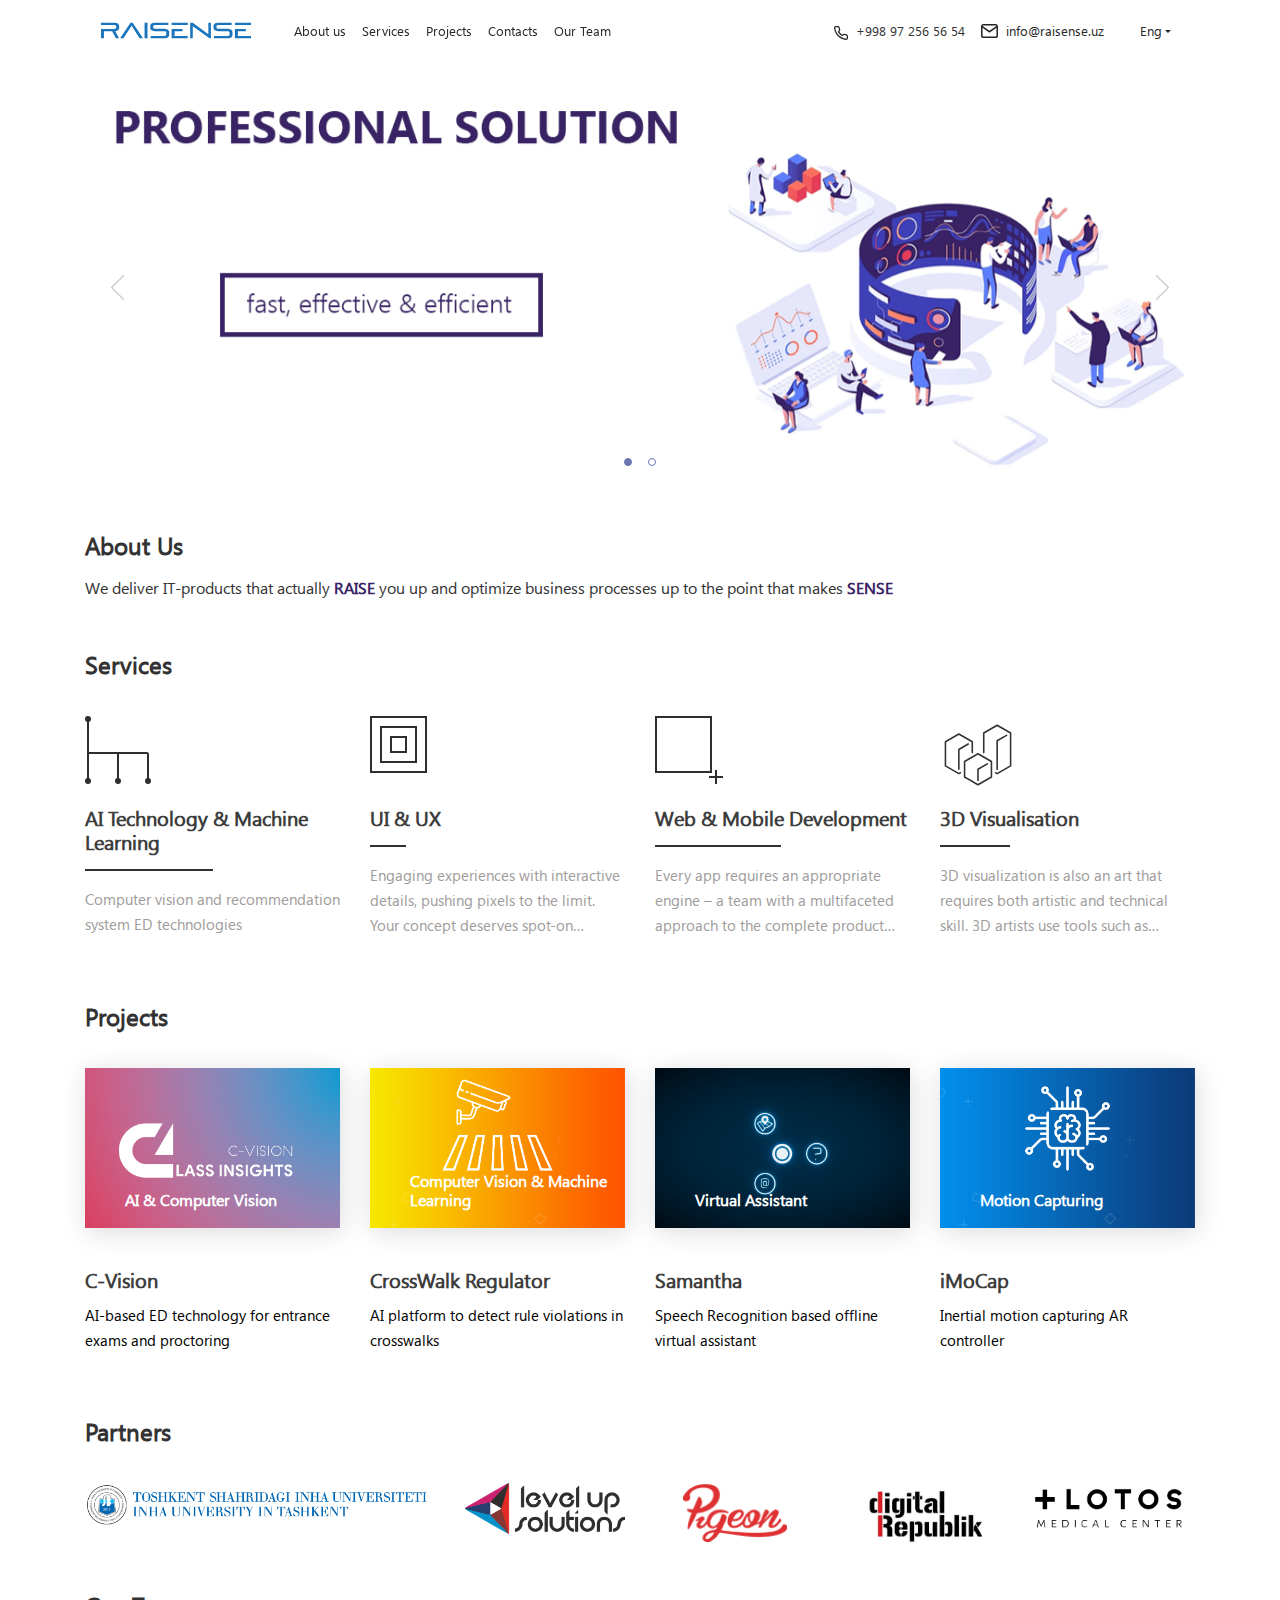
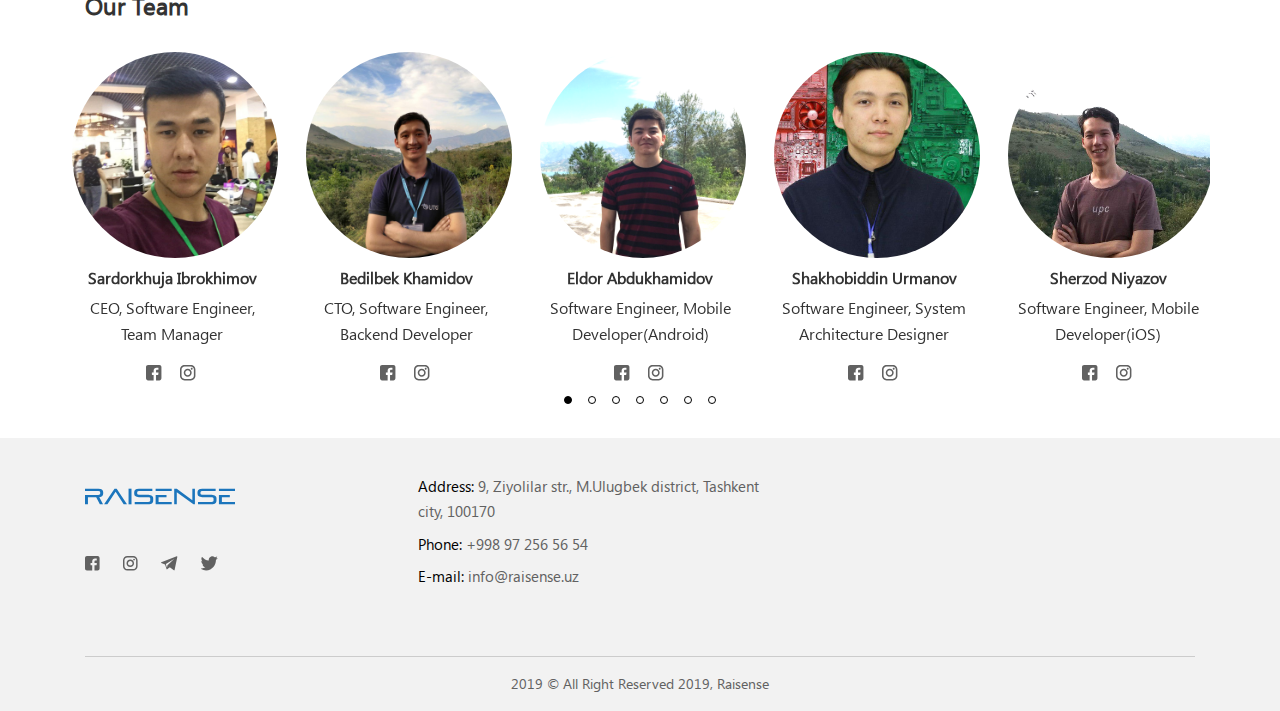
==== commit 5dc6b293: "Team images are added." ====
--- a/index.html
+++ b/index.html
@@ -295,7 +295,7 @@
 
               <div class="">
                 <div class="box">
-                  <img src="img/img_carousel.jpg" class="ava" />
+                  <img src="img/Sardor.jpg" class="ava" />
                   <div class="overlay">
                   </div>
                 </div>
@@ -321,7 +321,7 @@
 
               <div class="">
                 <div class="box">
-                  <img src="img/img_carousel.jpg" class="ava" />
+                  <img src="img/Bedilbek.jpg" class="ava" />
                   <div class="overlay">
                   </div>
                 </div>
@@ -347,7 +347,7 @@
 
               <div class="">
                   <div class="box">
-                    <img src="img/img_carousel.jpg" class="ava" />
+                    <img src="img/Eldor.png" class="ava" />
                     <div class="overlay">
                     </div>
                   </div>
@@ -373,7 +373,7 @@
 
                 <div class="">
                     <div class="box">
-                      <img src="img/img_carousel.jpg" class="ava" />
+                      <img src="img/Shakhobiddin.jpg" class="ava" />
                       <div class="overlay">
                       </div>
                     </div>
@@ -399,7 +399,7 @@
 
                   <div class="">
                       <div class="box">
-                        <img src="img/img_carousel.jpg" class="ava" />
+                        <img src="img/Sherzod.png" class="ava" />
                         <div class="overlay">
                         </div>
                       </div>
@@ -425,7 +425,7 @@
 
                     <div class="">
                         <div class="box">
-                          <img src="img/img_carousel.jpg" class="ava" />
+                          <img src="img/Abdullo.jpg" class="ava" />
                           <div class="overlay">
                           </div>
                         </div>
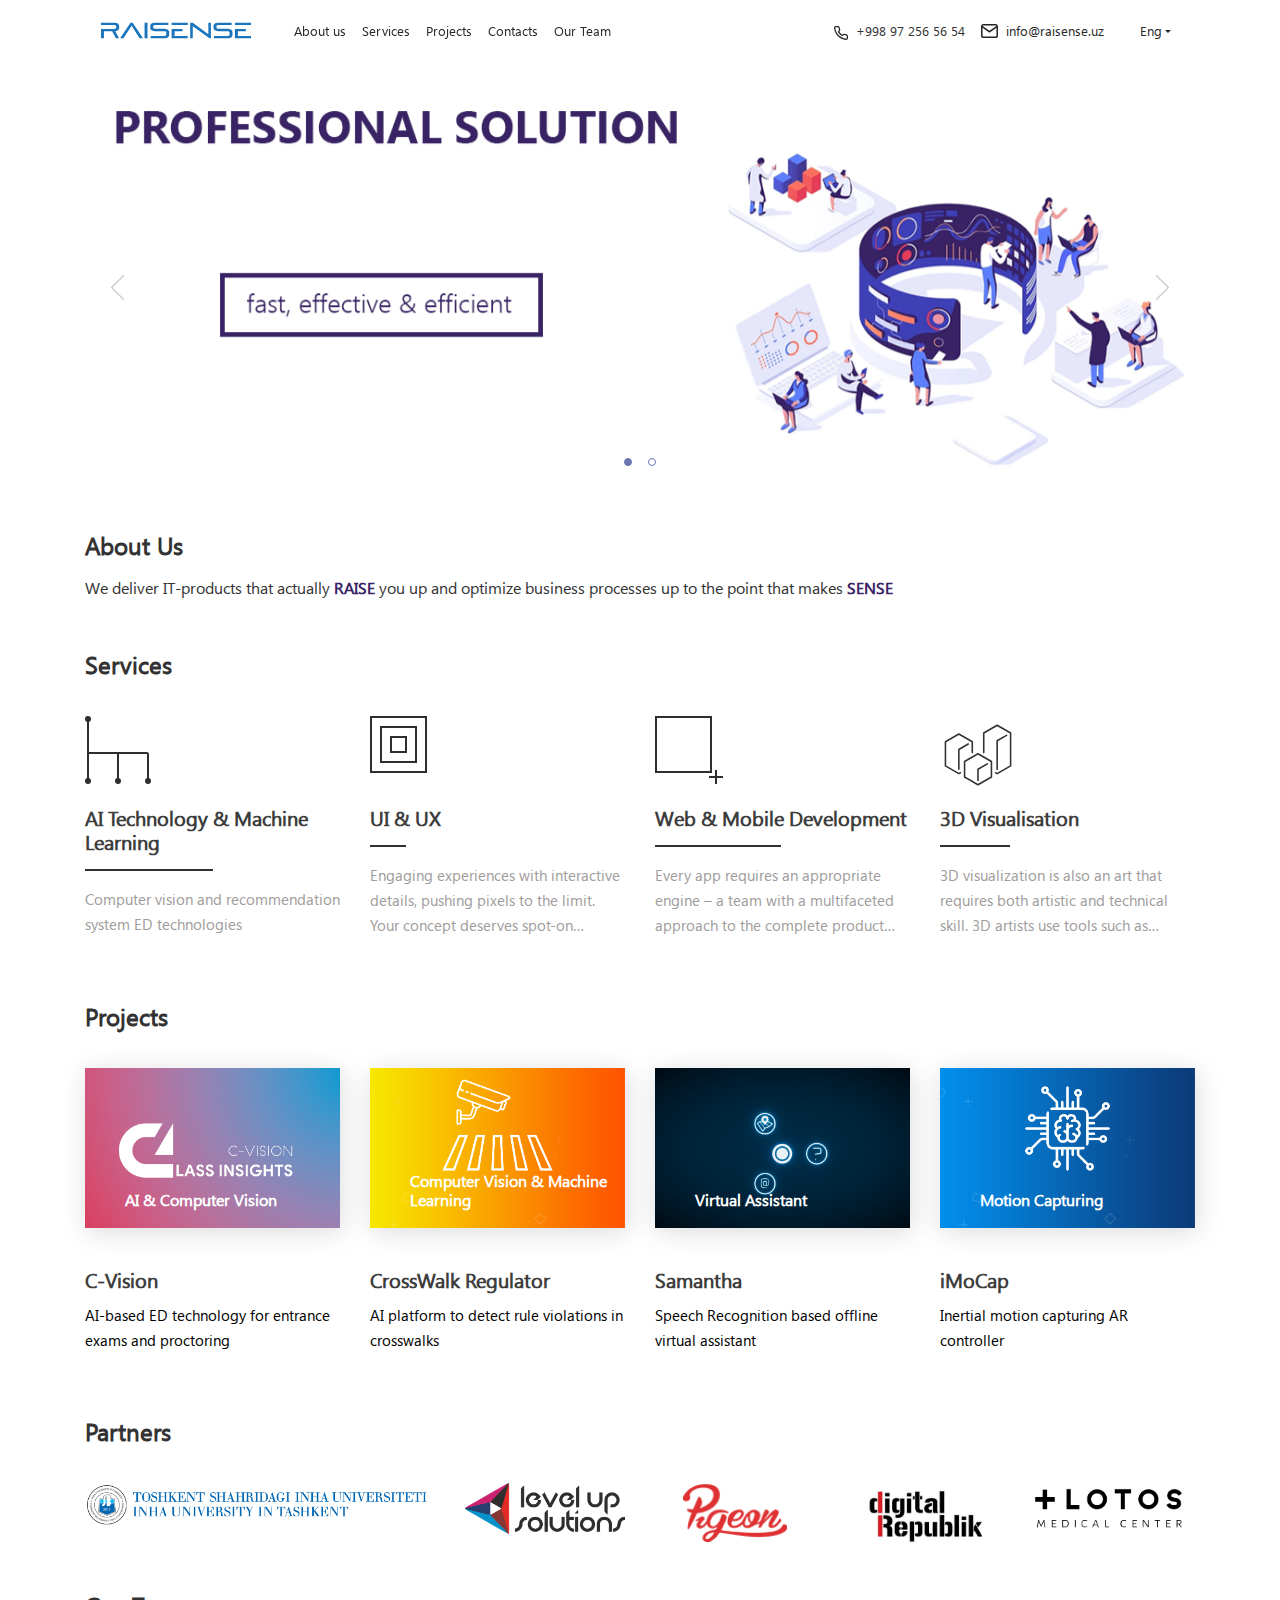
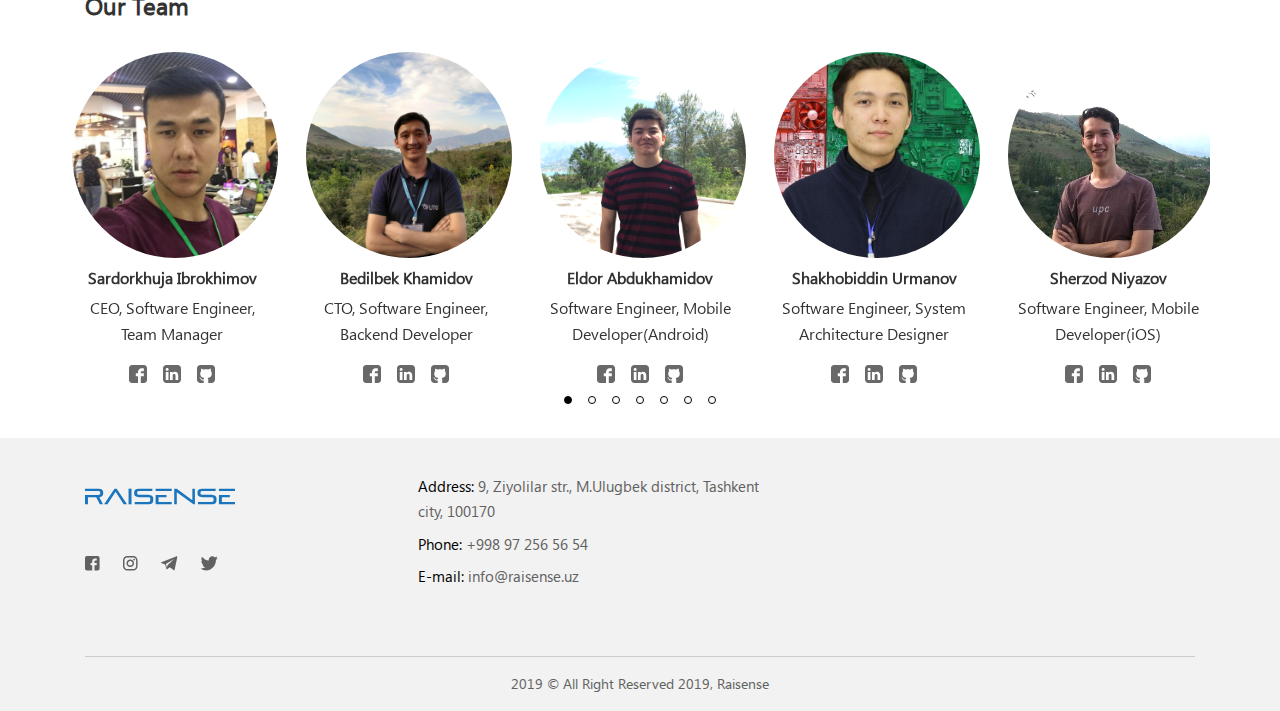
==== commit 89eff9eb: "language errors corrected" ====
--- a/index.html
+++ b/index.html
@@ -303,18 +303,31 @@
                  <h3 class="name mt-2">Sardorkhuja Ibrokhimov</h3>
                   <p class="info_team">CEO, Software Engineer, Team Manager</p>
                     <div class="media_icons">
+                      <a href="https://www.facebook.com/abcdrago" target="_blank" class="mr-3">
+                        <svg xmlns="http://www.w3.org/2000/svg" xmlns:xlink="http://www.w3.org/1999/xlink" version="1.1" id="Capa_1" x="0px" y="0px" width="18" height="18" viewBox="0 0 90 90" style="enable-background:new 0 0 90 90;" xml:space="preserve"><g><g>
+                          <path id="Facebook__x28_alt_x29_" d="M90,15.001C90,7.119,82.884,0,75,0H15C7.116,0,0,7.119,0,15.001v59.998   C0,82.881,7.116,90,15.001,90H45V56H34V41h11v-5.844C45,25.077,52.568,16,61.875,16H74v15H61.875C60.548,31,59,32.611,59,35.024V41   h15v15H59v34h16c7.884,0,15-7.119,15-15.001V15.001z" data-original="#000000" class="active-path" data-old_color="#000000" fill="#696969"/>
+                        </g></g> </svg>
+                      </a>
+
                       <a href="#" target="_blank" class="mr-3">
-                        <svg width="18" height="18" viewBox="0 0 14 14" fill="none" xmlns="http://www.w3.org/2000/svg">
-                        <path d="M10.3829 0H1.61704C0.723989 0 0 0.723955 0 1.61702V10.3829C0 11.276 0.72396 11.9999 1.61704 11.9999H5.94034L5.9477 7.71181H4.83364C4.68886 7.71181 4.57135 7.59474 4.57079 7.44996L4.56545 6.06772C4.56489 5.92215 4.68276 5.80385 4.82833 5.80385H5.94037V4.46825C5.94037 2.91831 6.88698 2.07435 8.26965 2.07435H9.40423C9.54939 2.07435 9.66711 2.19203 9.66711 2.33722V3.50273C9.66711 3.64787 9.54948 3.76552 9.40438 3.76561L8.7081 3.76593C7.95616 3.76593 7.81056 4.12324 7.81056 4.64761V5.80388H9.46282C9.62025 5.80388 9.7424 5.94135 9.72385 6.09769L9.56002 7.47994C9.54434 7.61221 9.43218 7.71187 9.29899 7.71187H7.81793L7.81056 12H10.383C11.276 12 12 11.276 12 10.383V1.61702C12 0.723955 11.276 0 10.3829 0Z" fill="#616161"/>
-                        </svg>
+                        <svg xmlns="http://www.w3.org/2000/svg" xmlns:xlink="http://www.w3.org/1999/xlink" version="1.1" id="Capa_1" x="0px" y="0px" width="18" height="18" viewBox="0 0 438.536 438.536" style="enable-background:new 0 0 438.536 438.536;" xml:space="preserve"><g><g>
+                          <path d="M414.41,24.123C398.333,8.042,378.963,0,356.315,0H82.228C59.58,0,40.21,8.042,24.126,24.123   C8.045,40.207,0.003,59.576,0.003,82.225v274.084c0,22.647,8.042,42.018,24.123,58.102c16.084,16.084,35.454,24.126,58.102,24.126   h274.084c22.648,0,42.018-8.042,58.095-24.126c16.084-16.084,24.126-35.454,24.126-58.102V82.225   C438.532,59.576,430.49,40.204,414.41,24.123z M133.618,367.157H67.666V169.016h65.952V367.157z M127.626,132.332   c-6.851,6.567-15.893,9.851-27.124,9.851h-0.288c-10.848,0-19.648-3.284-26.407-9.851c-6.76-6.567-10.138-14.703-10.138-24.41   c0-9.897,3.476-18.083,10.421-24.556c6.95-6.471,15.942-9.708,26.98-9.708c11.039,0,19.89,3.237,26.553,9.708   c6.661,6.473,10.088,14.659,10.277,24.556C137.899,117.625,134.477,125.761,127.626,132.332z M370.873,367.157h-65.952v-105.92   c0-29.879-11.036-44.823-33.116-44.823c-8.374,0-15.42,2.331-21.128,6.995c-5.715,4.661-9.996,10.324-12.847,16.991   c-1.335,3.422-1.999,8.75-1.999,15.981v110.775h-65.952c0.571-119.529,0.571-185.579,0-198.142h65.952v27.974   c13.867-21.681,33.558-32.544,59.101-32.544c22.84,0,41.21,7.52,55.104,22.554c13.895,15.037,20.841,37.214,20.841,66.519v113.64   H370.873z" data-original="#000000" class="active-path" data-old_color="#000000" fill="#696969"/>
+                        </g></g> </svg>
                       </a>
-                      <a href="#" target="_blank">
-                        <svg width="18" height="18" viewBox="0 0 14 14" fill="#616161" xmlns="http://www.w3.org/2000/svg">
-                        <path d="M8.42513 0H3.57486C1.60368 0 0 1.60368 0 3.57486V8.42513C0 10.3963 1.60368 12 3.57486 12H8.42513C10.3963 12 12 10.3963 12 8.42513V3.57486C12 1.60368 10.3963 0 8.42513 0ZM10.7928 8.42513C10.7928 9.73275 9.73275 10.7928 8.42513 10.7928H3.57486C2.26725 10.7928 1.2072 9.73275 1.2072 8.42513V3.57486C1.2072 2.26723 2.26725 1.2072 3.57486 1.2072H8.42513C9.73275 1.2072 10.7928 2.26723 10.7928 3.57486V8.42513Z" fill="#616161"/>
-                        <path d="M5.99999 2.89648C4.28865 2.89648 2.89636 4.28877 2.89636 6.00009C2.89636 7.71141 4.28865 9.10372 5.99999 9.10372C7.71133 9.10372 9.10362 7.71143 9.10362 6.00009C9.10362 4.28875 7.71133 2.89648 5.99999 2.89648ZM5.99999 7.89654C4.95261 7.89654 4.10356 7.04749 4.10356 6.00011C4.10356 4.95273 4.95263 4.10368 5.99999 4.10368C7.04737 4.10368 7.89642 4.95273 7.89642 6.00011C7.89642 7.04747 7.04734 7.89654 5.99999 7.89654Z" fill="#616161"/>
-                        <path d="M9.10963 3.66341C9.52036 3.66341 9.85332 3.33045 9.85332 2.91972C9.85332 2.50899 9.52036 2.17603 9.10963 2.17603C8.6989 2.17603 8.36594 2.50899 8.36594 2.91972C8.36594 3.33045 8.6989 3.66341 9.10963 3.66341Z" fill="#616161"/>
-                        </svg>
+
+                      <a href="https://github.com/dragonl07" target="_blank">
+                        <svg xmlns="http://www.w3.org/2000/svg" xmlns:xlink="http://www.w3.org/1999/xlink" version="1.1" id="Capa_1" x="0px" y="0px" width="18" height="18" viewBox="0 0 438.536 438.536"><g><g>
+                          <g>
+                            <path d="M158.173,352.599c-3.049,0.568-4.381,1.999-3.999,4.281c0.38,2.283,2.093,3.046,5.138,2.283    c3.049-0.76,4.38-2.095,3.997-3.997C162.931,353.074,161.218,352.216,158.173,352.599z" data-original="#000000" class="active-path" data-old_color="#000000" fill="#696969"/>
+                            <path d="M141.898,354.885c-3.046,0-4.568,1.041-4.568,3.139c0,2.474,1.619,3.518,4.853,3.138c3.046,0,4.57-1.047,4.57-3.138    C146.753,355.553,145.134,354.502,141.898,354.885z" data-original="#000000" class="active-path" data-old_color="#000000" fill="#696969"/>
+                            <path d="M119.629,354.022c-0.76,2.095,0.478,3.519,3.711,4.284c2.855,1.137,4.664,0.568,5.424-1.714    c0.572-2.091-0.666-3.61-3.711-4.568C122.197,351.265,120.39,351.922,119.629,354.022z" data-original="#000000" class="active-path" data-old_color="#000000" fill="#696969"/>
+                            <path d="M414.41,24.123C398.326,8.042,378.964,0,356.309,0H82.225C59.577,0,40.208,8.042,24.123,24.123    C8.042,40.207,0,59.576,0,82.225v274.088c0,22.65,8.042,42.017,24.123,58.098c16.084,16.084,35.454,24.126,58.102,24.126h63.953    c4.184,0,7.327-0.144,9.42-0.424c2.092-0.288,4.184-1.526,6.279-3.717c2.096-2.187,3.14-5.376,3.14-9.562    c0-0.568-0.05-7.046-0.144-19.417c-0.097-12.375-0.144-22.176-0.144-29.41l-6.567,1.143c-4.187,0.76-9.469,1.095-15.846,0.999    c-6.374-0.096-12.99-0.76-19.841-1.998c-6.855-1.239-13.229-4.093-19.13-8.562c-5.898-4.477-10.085-10.328-12.56-17.559    l-2.856-6.571c-1.903-4.373-4.899-9.229-8.992-14.554c-4.093-5.332-8.232-8.949-12.419-10.852l-1.999-1.428    c-1.331-0.951-2.568-2.098-3.711-3.429c-1.141-1.335-1.997-2.669-2.568-3.997c-0.571-1.335-0.097-2.43,1.427-3.289    c1.524-0.855,4.281-1.279,8.28-1.279l5.708,0.855c3.808,0.76,8.516,3.042,14.134,6.851c5.614,3.806,10.229,8.754,13.846,14.843    c4.38,7.806,9.657,13.75,15.846,17.843c6.184,4.097,12.419,6.143,18.699,6.143s11.704-0.476,16.274-1.424    c4.565-0.954,8.848-2.385,12.847-4.288c1.713-12.751,6.377-22.559,13.988-29.41c-10.848-1.143-20.602-2.854-29.265-5.14    c-8.658-2.286-17.605-5.995-26.835-11.136c-9.234-5.14-16.894-11.512-22.985-19.13c-6.09-7.618-11.088-17.61-14.987-29.978    c-3.901-12.375-5.852-26.652-5.852-42.829c0-23.029,7.521-42.637,22.557-58.814c-7.044-17.32-6.379-36.732,1.997-58.242    c5.52-1.714,13.706-0.428,24.554,3.855c10.85,4.286,18.794,7.951,23.84,10.992c5.046,3.042,9.089,5.614,12.135,7.71    c17.705-4.949,35.976-7.423,54.818-7.423c18.841,0,37.115,2.474,54.821,7.423l10.849-6.852c7.426-4.57,16.18-8.757,26.269-12.562    c10.088-3.806,17.795-4.854,23.127-3.14c8.562,21.51,9.328,40.922,2.279,58.241c15.036,16.179,22.559,35.786,22.559,58.815    c0,16.18-1.951,30.505-5.852,42.969c-3.898,12.467-8.939,22.463-15.13,29.981c-6.184,7.519-13.894,13.843-23.124,18.986    c-9.232,5.137-18.178,8.853-26.84,11.132c-8.661,2.286-18.414,4.004-29.263,5.147c9.891,8.562,14.839,22.072,14.839,40.538v68.238    c0,3.237,0.472,5.852,1.424,7.851c0.958,1.998,2.478,3.374,4.571,4.141c2.102,0.76,3.949,1.235,5.571,1.424    c1.622,0.191,3.949,0.287,6.995,0.287h63.953c22.648,0,42.018-8.042,58.095-24.126c16.084-16.084,24.126-35.454,24.126-58.102    V82.225C438.533,59.576,430.491,40.204,414.41,24.123z" data-original="#000000" class="active-path" data-old_color="#000000" fill="#696969"/>
+                            <path d="M86.793,319.195c-1.331,0.948-1.141,2.471,0.572,4.565c1.906,1.902,3.427,2.189,4.57,0.855    c1.331-0.948,1.141-2.471-0.575-4.569C89.458,318.336,87.936,318.049,86.793,319.195z" data-original="#000000" class="active-path" data-old_color="#000000" fill="#696969"/>
+                            <path d="M77.374,312.057c-0.57,1.335,0.096,2.478,1.999,3.426c1.521,0.955,2.762,0.767,3.711-0.568    c0.57-1.335-0.096-2.478-1.999-3.433C79.182,310.91,77.945,311.102,77.374,312.057z" data-original="#000000" class="active-path" data-old_color="#000000" fill="#696969"/>
+                            <path d="M95.646,330.331c-1.715,0.948-1.715,2.666,0,5.137c1.713,2.478,3.328,3.142,4.853,1.998c1.714-1.334,1.714-3.142,0-5.427    C98.978,329.571,97.359,328.993,95.646,330.331z" data-original="#000000" class="active-path" data-old_color="#000000" fill="#696969"/>
+                            <path d="M105.641,343.174c-1.714,1.526-1.336,3.327,1.142,5.428c2.281,2.279,4.185,2.566,5.708,0.849    c1.524-1.519,1.143-3.326-1.142-5.42C109.068,341.751,107.164,341.463,105.641,343.174z" data-original="#000000" class="active-path" data-old_color="#000000" fill="#696969"/></g></g></g> </svg>
                       </a>
+
                     </div>
                   </div>
               </div>
@@ -329,17 +342,29 @@
                  <h3 class="name mt-2">Bedilbek Khamidov</h3>
                   <p class="info_team">CTO, Software Engineer, Backend Developer</p>
                     <div class="media_icons">
+                      <a href="https://www.facebook.com/bedilbek" target="_blank" class="mr-3">
+                        <svg xmlns="http://www.w3.org/2000/svg" xmlns:xlink="http://www.w3.org/1999/xlink" version="1.1" id="Capa_1" x="0px" y="0px" width="18" height="18" viewBox="0 0 90 90" style="enable-background:new 0 0 90 90;" xml:space="preserve"><g><g>
+                          <path id="Facebook__x28_alt_x29_" d="M90,15.001C90,7.119,82.884,0,75,0H15C7.116,0,0,7.119,0,15.001v59.998   C0,82.881,7.116,90,15.001,90H45V56H34V41h11v-5.844C45,25.077,52.568,16,61.875,16H74v15H61.875C60.548,31,59,32.611,59,35.024V41   h15v15H59v34h16c7.884,0,15-7.119,15-15.001V15.001z" data-original="#000000" class="active-path" data-old_color="#000000" fill="#696969"/>
+                        </g></g> </svg>
+                      </a>
+
                       <a href="#" target="_blank" class="mr-3">
-                        <svg width="18" height="18" viewBox="0 0 14 14" fill="none" xmlns="http://www.w3.org/2000/svg">
-                        <path d="M10.3829 0H1.61704C0.723989 0 0 0.723955 0 1.61702V10.3829C0 11.276 0.72396 11.9999 1.61704 11.9999H5.94034L5.9477 7.71181H4.83364C4.68886 7.71181 4.57135 7.59474 4.57079 7.44996L4.56545 6.06772C4.56489 5.92215 4.68276 5.80385 4.82833 5.80385H5.94037V4.46825C5.94037 2.91831 6.88698 2.07435 8.26965 2.07435H9.40423C9.54939 2.07435 9.66711 2.19203 9.66711 2.33722V3.50273C9.66711 3.64787 9.54948 3.76552 9.40438 3.76561L8.7081 3.76593C7.95616 3.76593 7.81056 4.12324 7.81056 4.64761V5.80388H9.46282C9.62025 5.80388 9.7424 5.94135 9.72385 6.09769L9.56002 7.47994C9.54434 7.61221 9.43218 7.71187 9.29899 7.71187H7.81793L7.81056 12H10.383C11.276 12 12 11.276 12 10.383V1.61702C12 0.723955 11.276 0 10.3829 0Z" fill="#616161"/>
-                        </svg>
+                        <svg xmlns="http://www.w3.org/2000/svg" xmlns:xlink="http://www.w3.org/1999/xlink" version="1.1" id="Capa_1" x="0px" y="0px" width="18" height="18" viewBox="0 0 438.536 438.536" style="enable-background:new 0 0 438.536 438.536;" xml:space="preserve"><g><g>
+                          <path d="M414.41,24.123C398.333,8.042,378.963,0,356.315,0H82.228C59.58,0,40.21,8.042,24.126,24.123   C8.045,40.207,0.003,59.576,0.003,82.225v274.084c0,22.647,8.042,42.018,24.123,58.102c16.084,16.084,35.454,24.126,58.102,24.126   h274.084c22.648,0,42.018-8.042,58.095-24.126c16.084-16.084,24.126-35.454,24.126-58.102V82.225   C438.532,59.576,430.49,40.204,414.41,24.123z M133.618,367.157H67.666V169.016h65.952V367.157z M127.626,132.332   c-6.851,6.567-15.893,9.851-27.124,9.851h-0.288c-10.848,0-19.648-3.284-26.407-9.851c-6.76-6.567-10.138-14.703-10.138-24.41   c0-9.897,3.476-18.083,10.421-24.556c6.95-6.471,15.942-9.708,26.98-9.708c11.039,0,19.89,3.237,26.553,9.708   c6.661,6.473,10.088,14.659,10.277,24.556C137.899,117.625,134.477,125.761,127.626,132.332z M370.873,367.157h-65.952v-105.92   c0-29.879-11.036-44.823-33.116-44.823c-8.374,0-15.42,2.331-21.128,6.995c-5.715,4.661-9.996,10.324-12.847,16.991   c-1.335,3.422-1.999,8.75-1.999,15.981v110.775h-65.952c0.571-119.529,0.571-185.579,0-198.142h65.952v27.974   c13.867-21.681,33.558-32.544,59.101-32.544c22.84,0,41.21,7.52,55.104,22.554c13.895,15.037,20.841,37.214,20.841,66.519v113.64   H370.873z" data-original="#000000" class="active-path" data-old_color="#000000" fill="#696969"/>
+                        </g></g> </svg>
                       </a>
-                      <a href="#" target="_blank">
-                        <svg width="18" height="18" viewBox="0 0 14 14" fill="#616161" xmlns="http://www.w3.org/2000/svg">
-                        <path d="M8.42513 0H3.57486C1.60368 0 0 1.60368 0 3.57486V8.42513C0 10.3963 1.60368 12 3.57486 12H8.42513C10.3963 12 12 10.3963 12 8.42513V3.57486C12 1.60368 10.3963 0 8.42513 0ZM10.7928 8.42513C10.7928 9.73275 9.73275 10.7928 8.42513 10.7928H3.57486C2.26725 10.7928 1.2072 9.73275 1.2072 8.42513V3.57486C1.2072 2.26723 2.26725 1.2072 3.57486 1.2072H8.42513C9.73275 1.2072 10.7928 2.26723 10.7928 3.57486V8.42513Z" fill="#616161"/>
-                        <path d="M5.99999 2.89648C4.28865 2.89648 2.89636 4.28877 2.89636 6.00009C2.89636 7.71141 4.28865 9.10372 5.99999 9.10372C7.71133 9.10372 9.10362 7.71143 9.10362 6.00009C9.10362 4.28875 7.71133 2.89648 5.99999 2.89648ZM5.99999 7.89654C4.95261 7.89654 4.10356 7.04749 4.10356 6.00011C4.10356 4.95273 4.95263 4.10368 5.99999 4.10368C7.04737 4.10368 7.89642 4.95273 7.89642 6.00011C7.89642 7.04747 7.04734 7.89654 5.99999 7.89654Z" fill="#616161"/>
-                        <path d="M9.10963 3.66341C9.52036 3.66341 9.85332 3.33045 9.85332 2.91972C9.85332 2.50899 9.52036 2.17603 9.10963 2.17603C8.6989 2.17603 8.36594 2.50899 8.36594 2.91972C8.36594 3.33045 8.6989 3.66341 9.10963 3.66341Z" fill="#616161"/>
-                        </svg>
+
+                      <a href="https://github.com/bedilbek" target="_blank">
+                        <svg xmlns="http://www.w3.org/2000/svg" xmlns:xlink="http://www.w3.org/1999/xlink" version="1.1" id="Capa_1" x="0px" y="0px" width="18" height="18" viewBox="0 0 438.536 438.536"><g><g>
+                          <g>
+                            <path d="M158.173,352.599c-3.049,0.568-4.381,1.999-3.999,4.281c0.38,2.283,2.093,3.046,5.138,2.283    c3.049-0.76,4.38-2.095,3.997-3.997C162.931,353.074,161.218,352.216,158.173,352.599z" data-original="#000000" class="active-path" data-old_color="#000000" fill="#696969"/>
+                            <path d="M141.898,354.885c-3.046,0-4.568,1.041-4.568,3.139c0,2.474,1.619,3.518,4.853,3.138c3.046,0,4.57-1.047,4.57-3.138    C146.753,355.553,145.134,354.502,141.898,354.885z" data-original="#000000" class="active-path" data-old_color="#000000" fill="#696969"/>
+                            <path d="M119.629,354.022c-0.76,2.095,0.478,3.519,3.711,4.284c2.855,1.137,4.664,0.568,5.424-1.714    c0.572-2.091-0.666-3.61-3.711-4.568C122.197,351.265,120.39,351.922,119.629,354.022z" data-original="#000000" class="active-path" data-old_color="#000000" fill="#696969"/>
+                            <path d="M414.41,24.123C398.326,8.042,378.964,0,356.309,0H82.225C59.577,0,40.208,8.042,24.123,24.123    C8.042,40.207,0,59.576,0,82.225v274.088c0,22.65,8.042,42.017,24.123,58.098c16.084,16.084,35.454,24.126,58.102,24.126h63.953    c4.184,0,7.327-0.144,9.42-0.424c2.092-0.288,4.184-1.526,6.279-3.717c2.096-2.187,3.14-5.376,3.14-9.562    c0-0.568-0.05-7.046-0.144-19.417c-0.097-12.375-0.144-22.176-0.144-29.41l-6.567,1.143c-4.187,0.76-9.469,1.095-15.846,0.999    c-6.374-0.096-12.99-0.76-19.841-1.998c-6.855-1.239-13.229-4.093-19.13-8.562c-5.898-4.477-10.085-10.328-12.56-17.559    l-2.856-6.571c-1.903-4.373-4.899-9.229-8.992-14.554c-4.093-5.332-8.232-8.949-12.419-10.852l-1.999-1.428    c-1.331-0.951-2.568-2.098-3.711-3.429c-1.141-1.335-1.997-2.669-2.568-3.997c-0.571-1.335-0.097-2.43,1.427-3.289    c1.524-0.855,4.281-1.279,8.28-1.279l5.708,0.855c3.808,0.76,8.516,3.042,14.134,6.851c5.614,3.806,10.229,8.754,13.846,14.843    c4.38,7.806,9.657,13.75,15.846,17.843c6.184,4.097,12.419,6.143,18.699,6.143s11.704-0.476,16.274-1.424    c4.565-0.954,8.848-2.385,12.847-4.288c1.713-12.751,6.377-22.559,13.988-29.41c-10.848-1.143-20.602-2.854-29.265-5.14    c-8.658-2.286-17.605-5.995-26.835-11.136c-9.234-5.14-16.894-11.512-22.985-19.13c-6.09-7.618-11.088-17.61-14.987-29.978    c-3.901-12.375-5.852-26.652-5.852-42.829c0-23.029,7.521-42.637,22.557-58.814c-7.044-17.32-6.379-36.732,1.997-58.242    c5.52-1.714,13.706-0.428,24.554,3.855c10.85,4.286,18.794,7.951,23.84,10.992c5.046,3.042,9.089,5.614,12.135,7.71    c17.705-4.949,35.976-7.423,54.818-7.423c18.841,0,37.115,2.474,54.821,7.423l10.849-6.852c7.426-4.57,16.18-8.757,26.269-12.562    c10.088-3.806,17.795-4.854,23.127-3.14c8.562,21.51,9.328,40.922,2.279,58.241c15.036,16.179,22.559,35.786,22.559,58.815    c0,16.18-1.951,30.505-5.852,42.969c-3.898,12.467-8.939,22.463-15.13,29.981c-6.184,7.519-13.894,13.843-23.124,18.986    c-9.232,5.137-18.178,8.853-26.84,11.132c-8.661,2.286-18.414,4.004-29.263,5.147c9.891,8.562,14.839,22.072,14.839,40.538v68.238    c0,3.237,0.472,5.852,1.424,7.851c0.958,1.998,2.478,3.374,4.571,4.141c2.102,0.76,3.949,1.235,5.571,1.424    c1.622,0.191,3.949,0.287,6.995,0.287h63.953c22.648,0,42.018-8.042,58.095-24.126c16.084-16.084,24.126-35.454,24.126-58.102    V82.225C438.533,59.576,430.491,40.204,414.41,24.123z" data-original="#000000" class="active-path" data-old_color="#000000" fill="#696969"/>
+                            <path d="M86.793,319.195c-1.331,0.948-1.141,2.471,0.572,4.565c1.906,1.902,3.427,2.189,4.57,0.855    c1.331-0.948,1.141-2.471-0.575-4.569C89.458,318.336,87.936,318.049,86.793,319.195z" data-original="#000000" class="active-path" data-old_color="#000000" fill="#696969"/>
+                            <path d="M77.374,312.057c-0.57,1.335,0.096,2.478,1.999,3.426c1.521,0.955,2.762,0.767,3.711-0.568    c0.57-1.335-0.096-2.478-1.999-3.433C79.182,310.91,77.945,311.102,77.374,312.057z" data-original="#000000" class="active-path" data-old_color="#000000" fill="#696969"/>
+                            <path d="M95.646,330.331c-1.715,0.948-1.715,2.666,0,5.137c1.713,2.478,3.328,3.142,4.853,1.998c1.714-1.334,1.714-3.142,0-5.427    C98.978,329.571,97.359,328.993,95.646,330.331z" data-original="#000000" class="active-path" data-old_color="#000000" fill="#696969"/>
+                            <path d="M105.641,343.174c-1.714,1.526-1.336,3.327,1.142,5.428c2.281,2.279,4.185,2.566,5.708,0.849    c1.524-1.519,1.143-3.326-1.142-5.42C109.068,341.751,107.164,341.463,105.641,343.174z" data-original="#000000" class="active-path" data-old_color="#000000" fill="#696969"/></g></g></g> </svg>
                       </a>
                     </div>
                   </div>
@@ -355,17 +380,29 @@
                    <h3 class="name mt-2">Eldor Abdukhamidov</h3>
                     <p class="info_team">Software Engineer, Mobile Developer(Android)</p>
                       <div class="media_icons">
+                        <a href="https://www.facebook.com/eldor.abdukhamidov" target="_blank" class="mr-3">
+                          <svg xmlns="http://www.w3.org/2000/svg" xmlns:xlink="http://www.w3.org/1999/xlink" version="1.1" id="Capa_1" x="0px" y="0px" width="18" height="18" viewBox="0 0 90 90" style="enable-background:new 0 0 90 90;" xml:space="preserve"><g><g>
+                            <path id="Facebook__x28_alt_x29_" d="M90,15.001C90,7.119,82.884,0,75,0H15C7.116,0,0,7.119,0,15.001v59.998   C0,82.881,7.116,90,15.001,90H45V56H34V41h11v-5.844C45,25.077,52.568,16,61.875,16H74v15H61.875C60.548,31,59,32.611,59,35.024V41   h15v15H59v34h16c7.884,0,15-7.119,15-15.001V15.001z" data-original="#000000" class="active-path" data-old_color="#000000" fill="#696969"/>
+                          </g></g> </svg>
+                        </a>
+                        
                         <a href="#" target="_blank" class="mr-3">
-                          <svg width="18" height="18" viewBox="0 0 14 14" fill="none" xmlns="http://www.w3.org/2000/svg">
-                          <path d="M10.3829 0H1.61704C0.723989 0 0 0.723955 0 1.61702V10.3829C0 11.276 0.72396 11.9999 1.61704 11.9999H5.94034L5.9477 7.71181H4.83364C4.68886 7.71181 4.57135 7.59474 4.57079 7.44996L4.56545 6.06772C4.56489 5.92215 4.68276 5.80385 4.82833 5.80385H5.94037V4.46825C5.94037 2.91831 6.88698 2.07435 8.26965 2.07435H9.40423C9.54939 2.07435 9.66711 2.19203 9.66711 2.33722V3.50273C9.66711 3.64787 9.54948 3.76552 9.40438 3.76561L8.7081 3.76593C7.95616 3.76593 7.81056 4.12324 7.81056 4.64761V5.80388H9.46282C9.62025 5.80388 9.7424 5.94135 9.72385 6.09769L9.56002 7.47994C9.54434 7.61221 9.43218 7.71187 9.29899 7.71187H7.81793L7.81056 12H10.383C11.276 12 12 11.276 12 10.383V1.61702C12 0.723955 11.276 0 10.3829 0Z" fill="#616161"/>
-                          </svg>
+                          <svg xmlns="http://www.w3.org/2000/svg" xmlns:xlink="http://www.w3.org/1999/xlink" version="1.1" id="Capa_1" x="0px" y="0px" width="18" height="18" viewBox="0 0 438.536 438.536" style="enable-background:new 0 0 438.536 438.536;" xml:space="preserve"><g><g>
+                            <path d="M414.41,24.123C398.333,8.042,378.963,0,356.315,0H82.228C59.58,0,40.21,8.042,24.126,24.123   C8.045,40.207,0.003,59.576,0.003,82.225v274.084c0,22.647,8.042,42.018,24.123,58.102c16.084,16.084,35.454,24.126,58.102,24.126   h274.084c22.648,0,42.018-8.042,58.095-24.126c16.084-16.084,24.126-35.454,24.126-58.102V82.225   C438.532,59.576,430.49,40.204,414.41,24.123z M133.618,367.157H67.666V169.016h65.952V367.157z M127.626,132.332   c-6.851,6.567-15.893,9.851-27.124,9.851h-0.288c-10.848,0-19.648-3.284-26.407-9.851c-6.76-6.567-10.138-14.703-10.138-24.41   c0-9.897,3.476-18.083,10.421-24.556c6.95-6.471,15.942-9.708,26.98-9.708c11.039,0,19.89,3.237,26.553,9.708   c6.661,6.473,10.088,14.659,10.277,24.556C137.899,117.625,134.477,125.761,127.626,132.332z M370.873,367.157h-65.952v-105.92   c0-29.879-11.036-44.823-33.116-44.823c-8.374,0-15.42,2.331-21.128,6.995c-5.715,4.661-9.996,10.324-12.847,16.991   c-1.335,3.422-1.999,8.75-1.999,15.981v110.775h-65.952c0.571-119.529,0.571-185.579,0-198.142h65.952v27.974   c13.867-21.681,33.558-32.544,59.101-32.544c22.84,0,41.21,7.52,55.104,22.554c13.895,15.037,20.841,37.214,20.841,66.519v113.64   H370.873z" data-original="#000000" class="active-path" data-old_color="#000000" fill="#696969"/>
+                          </g></g> </svg>
                         </a>
-                        <a href="#" target="_blank">
-                          <svg width="18" height="18" viewBox="0 0 14 14" fill="#616161" xmlns="http://www.w3.org/2000/svg">
-                          <path d="M8.42513 0H3.57486C1.60368 0 0 1.60368 0 3.57486V8.42513C0 10.3963 1.60368 12 3.57486 12H8.42513C10.3963 12 12 10.3963 12 8.42513V3.57486C12 1.60368 10.3963 0 8.42513 0ZM10.7928 8.42513C10.7928 9.73275 9.73275 10.7928 8.42513 10.7928H3.57486C2.26725 10.7928 1.2072 9.73275 1.2072 8.42513V3.57486C1.2072 2.26723 2.26725 1.2072 3.57486 1.2072H8.42513C9.73275 1.2072 10.7928 2.26723 10.7928 3.57486V8.42513Z" fill="#616161"/>
-                          <path d="M5.99999 2.89648C4.28865 2.89648 2.89636 4.28877 2.89636 6.00009C2.89636 7.71141 4.28865 9.10372 5.99999 9.10372C7.71133 9.10372 9.10362 7.71143 9.10362 6.00009C9.10362 4.28875 7.71133 2.89648 5.99999 2.89648ZM5.99999 7.89654C4.95261 7.89654 4.10356 7.04749 4.10356 6.00011C4.10356 4.95273 4.95263 4.10368 5.99999 4.10368C7.04737 4.10368 7.89642 4.95273 7.89642 6.00011C7.89642 7.04747 7.04734 7.89654 5.99999 7.89654Z" fill="#616161"/>
-                          <path d="M9.10963 3.66341C9.52036 3.66341 9.85332 3.33045 9.85332 2.91972C9.85332 2.50899 9.52036 2.17603 9.10963 2.17603C8.6989 2.17603 8.36594 2.50899 8.36594 2.91972C8.36594 3.33045 8.6989 3.66341 9.10963 3.66341Z" fill="#616161"/>
-                          </svg>
+
+                        <a href="https://github.com/nameclub" target="_blank">
+                          <svg xmlns="http://www.w3.org/2000/svg" xmlns:xlink="http://www.w3.org/1999/xlink" version="1.1" id="Capa_1" x="0px" y="0px" width="18" height="18" viewBox="0 0 438.536 438.536"><g><g>
+                            <g>
+                              <path d="M158.173,352.599c-3.049,0.568-4.381,1.999-3.999,4.281c0.38,2.283,2.093,3.046,5.138,2.283    c3.049-0.76,4.38-2.095,3.997-3.997C162.931,353.074,161.218,352.216,158.173,352.599z" data-original="#000000" class="active-path" data-old_color="#000000" fill="#696969"/>
+                              <path d="M141.898,354.885c-3.046,0-4.568,1.041-4.568,3.139c0,2.474,1.619,3.518,4.853,3.138c3.046,0,4.57-1.047,4.57-3.138    C146.753,355.553,145.134,354.502,141.898,354.885z" data-original="#000000" class="active-path" data-old_color="#000000" fill="#696969"/>
+                              <path d="M119.629,354.022c-0.76,2.095,0.478,3.519,3.711,4.284c2.855,1.137,4.664,0.568,5.424-1.714    c0.572-2.091-0.666-3.61-3.711-4.568C122.197,351.265,120.39,351.922,119.629,354.022z" data-original="#000000" class="active-path" data-old_color="#000000" fill="#696969"/>
+                              <path d="M414.41,24.123C398.326,8.042,378.964,0,356.309,0H82.225C59.577,0,40.208,8.042,24.123,24.123    C8.042,40.207,0,59.576,0,82.225v274.088c0,22.65,8.042,42.017,24.123,58.098c16.084,16.084,35.454,24.126,58.102,24.126h63.953    c4.184,0,7.327-0.144,9.42-0.424c2.092-0.288,4.184-1.526,6.279-3.717c2.096-2.187,3.14-5.376,3.14-9.562    c0-0.568-0.05-7.046-0.144-19.417c-0.097-12.375-0.144-22.176-0.144-29.41l-6.567,1.143c-4.187,0.76-9.469,1.095-15.846,0.999    c-6.374-0.096-12.99-0.76-19.841-1.998c-6.855-1.239-13.229-4.093-19.13-8.562c-5.898-4.477-10.085-10.328-12.56-17.559    l-2.856-6.571c-1.903-4.373-4.899-9.229-8.992-14.554c-4.093-5.332-8.232-8.949-12.419-10.852l-1.999-1.428    c-1.331-0.951-2.568-2.098-3.711-3.429c-1.141-1.335-1.997-2.669-2.568-3.997c-0.571-1.335-0.097-2.43,1.427-3.289    c1.524-0.855,4.281-1.279,8.28-1.279l5.708,0.855c3.808,0.76,8.516,3.042,14.134,6.851c5.614,3.806,10.229,8.754,13.846,14.843    c4.38,7.806,9.657,13.75,15.846,17.843c6.184,4.097,12.419,6.143,18.699,6.143s11.704-0.476,16.274-1.424    c4.565-0.954,8.848-2.385,12.847-4.288c1.713-12.751,6.377-22.559,13.988-29.41c-10.848-1.143-20.602-2.854-29.265-5.14    c-8.658-2.286-17.605-5.995-26.835-11.136c-9.234-5.14-16.894-11.512-22.985-19.13c-6.09-7.618-11.088-17.61-14.987-29.978    c-3.901-12.375-5.852-26.652-5.852-42.829c0-23.029,7.521-42.637,22.557-58.814c-7.044-17.32-6.379-36.732,1.997-58.242    c5.52-1.714,13.706-0.428,24.554,3.855c10.85,4.286,18.794,7.951,23.84,10.992c5.046,3.042,9.089,5.614,12.135,7.71    c17.705-4.949,35.976-7.423,54.818-7.423c18.841,0,37.115,2.474,54.821,7.423l10.849-6.852c7.426-4.57,16.18-8.757,26.269-12.562    c10.088-3.806,17.795-4.854,23.127-3.14c8.562,21.51,9.328,40.922,2.279,58.241c15.036,16.179,22.559,35.786,22.559,58.815    c0,16.18-1.951,30.505-5.852,42.969c-3.898,12.467-8.939,22.463-15.13,29.981c-6.184,7.519-13.894,13.843-23.124,18.986    c-9.232,5.137-18.178,8.853-26.84,11.132c-8.661,2.286-18.414,4.004-29.263,5.147c9.891,8.562,14.839,22.072,14.839,40.538v68.238    c0,3.237,0.472,5.852,1.424,7.851c0.958,1.998,2.478,3.374,4.571,4.141c2.102,0.76,3.949,1.235,5.571,1.424    c1.622,0.191,3.949,0.287,6.995,0.287h63.953c22.648,0,42.018-8.042,58.095-24.126c16.084-16.084,24.126-35.454,24.126-58.102    V82.225C438.533,59.576,430.491,40.204,414.41,24.123z" data-original="#000000" class="active-path" data-old_color="#000000" fill="#696969"/>
+                              <path d="M86.793,319.195c-1.331,0.948-1.141,2.471,0.572,4.565c1.906,1.902,3.427,2.189,4.57,0.855    c1.331-0.948,1.141-2.471-0.575-4.569C89.458,318.336,87.936,318.049,86.793,319.195z" data-original="#000000" class="active-path" data-old_color="#000000" fill="#696969"/>
+                              <path d="M77.374,312.057c-0.57,1.335,0.096,2.478,1.999,3.426c1.521,0.955,2.762,0.767,3.711-0.568    c0.57-1.335-0.096-2.478-1.999-3.433C79.182,310.91,77.945,311.102,77.374,312.057z" data-original="#000000" class="active-path" data-old_color="#000000" fill="#696969"/>
+                              <path d="M95.646,330.331c-1.715,0.948-1.715,2.666,0,5.137c1.713,2.478,3.328,3.142,4.853,1.998c1.714-1.334,1.714-3.142,0-5.427    C98.978,329.571,97.359,328.993,95.646,330.331z" data-original="#000000" class="active-path" data-old_color="#000000" fill="#696969"/>
+                              <path d="M105.641,343.174c-1.714,1.526-1.336,3.327,1.142,5.428c2.281,2.279,4.185,2.566,5.708,0.849    c1.524-1.519,1.143-3.326-1.142-5.42C109.068,341.751,107.164,341.463,105.641,343.174z" data-original="#000000" class="active-path" data-old_color="#000000" fill="#696969"/></g></g></g> </svg>  
                         </a>
                       </div>
                     </div>
@@ -381,17 +418,30 @@
                      <h3 class="name mt-2">Shakhobiddin Urmanov</h3>
                       <p class="info_team">Software Engineer, System Architecture Designer</p>
                         <div class="media_icons">
+                          <a href="https://www.facebook.com/shokhobiddin.urmanov" target="_blank" class="mr-3">
+                            <svg xmlns="http://www.w3.org/2000/svg" xmlns:xlink="http://www.w3.org/1999/xlink" version="1.1" id="Capa_1" x="0px" y="0px" width="18" height="18" viewBox="0 0 90 90" style="enable-background:new 0 0 90 90;" xml:space="preserve"><g><g>
+                              <path id="Facebook__x28_alt_x29_" d="M90,15.001C90,7.119,82.884,0,75,0H15C7.116,0,0,7.119,0,15.001v59.998   C0,82.881,7.116,90,15.001,90H45V56H34V41h11v-5.844C45,25.077,52.568,16,61.875,16H74v15H61.875C60.548,31,59,32.611,59,35.024V41   h15v15H59v34h16c7.884,0,15-7.119,15-15.001V15.001z" data-original="#000000" class="active-path" data-old_color="#000000" fill="#696969"/>
+                            </g></g> </svg>
+                          </a>
+
                           <a href="#" target="_blank" class="mr-3">
-                            <svg width="18" height="18" viewBox="0 0 14 14" fill="none" xmlns="http://www.w3.org/2000/svg">
-                            <path d="M10.3829 0H1.61704C0.723989 0 0 0.723955 0 1.61702V10.3829C0 11.276 0.72396 11.9999 1.61704 11.9999H5.94034L5.9477 7.71181H4.83364C4.68886 7.71181 4.57135 7.59474 4.57079 7.44996L4.56545 6.06772C4.56489 5.92215 4.68276 5.80385 4.82833 5.80385H5.94037V4.46825C5.94037 2.91831 6.88698 2.07435 8.26965 2.07435H9.40423C9.54939 2.07435 9.66711 2.19203 9.66711 2.33722V3.50273C9.66711 3.64787 9.54948 3.76552 9.40438 3.76561L8.7081 3.76593C7.95616 3.76593 7.81056 4.12324 7.81056 4.64761V5.80388H9.46282C9.62025 5.80388 9.7424 5.94135 9.72385 6.09769L9.56002 7.47994C9.54434 7.61221 9.43218 7.71187 9.29899 7.71187H7.81793L7.81056 12H10.383C11.276 12 12 11.276 12 10.383V1.61702C12 0.723955 11.276 0 10.3829 0Z" fill="#616161"/>
-                            </svg>
+                            <svg xmlns="http://www.w3.org/2000/svg" xmlns:xlink="http://www.w3.org/1999/xlink" version="1.1" id="Capa_1" x="0px" y="0px" width="18" height="18" viewBox="0 0 438.536 438.536" style="enable-background:new 0 0 438.536 438.536;" xml:space="preserve"><g><g>
+                              <path d="M414.41,24.123C398.333,8.042,378.963,0,356.315,0H82.228C59.58,0,40.21,8.042,24.126,24.123   C8.045,40.207,0.003,59.576,0.003,82.225v274.084c0,22.647,8.042,42.018,24.123,58.102c16.084,16.084,35.454,24.126,58.102,24.126   h274.084c22.648,0,42.018-8.042,58.095-24.126c16.084-16.084,24.126-35.454,24.126-58.102V82.225   C438.532,59.576,430.49,40.204,414.41,24.123z M133.618,367.157H67.666V169.016h65.952V367.157z M127.626,132.332   c-6.851,6.567-15.893,9.851-27.124,9.851h-0.288c-10.848,0-19.648-3.284-26.407-9.851c-6.76-6.567-10.138-14.703-10.138-24.41   c0-9.897,3.476-18.083,10.421-24.556c6.95-6.471,15.942-9.708,26.98-9.708c11.039,0,19.89,3.237,26.553,9.708   c6.661,6.473,10.088,14.659,10.277,24.556C137.899,117.625,134.477,125.761,127.626,132.332z M370.873,367.157h-65.952v-105.92   c0-29.879-11.036-44.823-33.116-44.823c-8.374,0-15.42,2.331-21.128,6.995c-5.715,4.661-9.996,10.324-12.847,16.991   c-1.335,3.422-1.999,8.75-1.999,15.981v110.775h-65.952c0.571-119.529,0.571-185.579,0-198.142h65.952v27.974   c13.867-21.681,33.558-32.544,59.101-32.544c22.84,0,41.21,7.52,55.104,22.554c13.895,15.037,20.841,37.214,20.841,66.519v113.64   H370.873z" data-original="#000000" class="active-path" data-old_color="#000000" fill="#696969"/>
+                            </g></g> </svg>
                           </a>
-                          <a href="#" target="_blank">
-                            <svg width="18" height="18" viewBox="0 0 14 14" fill="#616161" xmlns="http://www.w3.org/2000/svg">
-                            <path d="M8.42513 0H3.57486C1.60368 0 0 1.60368 0 3.57486V8.42513C0 10.3963 1.60368 12 3.57486 12H8.42513C10.3963 12 12 10.3963 12 8.42513V3.57486C12 1.60368 10.3963 0 8.42513 0ZM10.7928 8.42513C10.7928 9.73275 9.73275 10.7928 8.42513 10.7928H3.57486C2.26725 10.7928 1.2072 9.73275 1.2072 8.42513V3.57486C1.2072 2.26723 2.26725 1.2072 3.57486 1.2072H8.42513C9.73275 1.2072 10.7928 2.26723 10.7928 3.57486V8.42513Z" fill="#616161"/>
-                            <path d="M5.99999 2.89648C4.28865 2.89648 2.89636 4.28877 2.89636 6.00009C2.89636 7.71141 4.28865 9.10372 5.99999 9.10372C7.71133 9.10372 9.10362 7.71143 9.10362 6.00009C9.10362 4.28875 7.71133 2.89648 5.99999 2.89648ZM5.99999 7.89654C4.95261 7.89654 4.10356 7.04749 4.10356 6.00011C4.10356 4.95273 4.95263 4.10368 5.99999 4.10368C7.04737 4.10368 7.89642 4.95273 7.89642 6.00011C7.89642 7.04747 7.04734 7.89654 5.99999 7.89654Z" fill="#616161"/>
-                            <path d="M9.10963 3.66341C9.52036 3.66341 9.85332 3.33045 9.85332 2.91972C9.85332 2.50899 9.52036 2.17603 9.10963 2.17603C8.6989 2.17603 8.36594 2.50899 8.36594 2.91972C8.36594 3.33045 8.6989 3.66341 9.10963 3.66341Z" fill="#616161"/>
-                            </svg>
+
+                          <a href="https://github.com/shurmanov" target="_blank">
+                            <svg xmlns="http://www.w3.org/2000/svg" xmlns:xlink="http://www.w3.org/1999/xlink" version="1.1" id="Capa_1" x="0px" y="0px" width="18" height="18" viewBox="0 0 438.536 438.536"><g><g>
+                              <g>
+                                <path d="M158.173,352.599c-3.049,0.568-4.381,1.999-3.999,4.281c0.38,2.283,2.093,3.046,5.138,2.283    c3.049-0.76,4.38-2.095,3.997-3.997C162.931,353.074,161.218,352.216,158.173,352.599z" data-original="#000000" class="active-path" data-old_color="#000000" fill="#696969"/>
+                                <path d="M141.898,354.885c-3.046,0-4.568,1.041-4.568,3.139c0,2.474,1.619,3.518,4.853,3.138c3.046,0,4.57-1.047,4.57-3.138    C146.753,355.553,145.134,354.502,141.898,354.885z" data-original="#000000" class="active-path" data-old_color="#000000" fill="#696969"/>
+                                <path d="M119.629,354.022c-0.76,2.095,0.478,3.519,3.711,4.284c2.855,1.137,4.664,0.568,5.424-1.714    c0.572-2.091-0.666-3.61-3.711-4.568C122.197,351.265,120.39,351.922,119.629,354.022z" data-original="#000000" class="active-path" data-old_color="#000000" fill="#696969"/>
+                                <path d="M414.41,24.123C398.326,8.042,378.964,0,356.309,0H82.225C59.577,0,40.208,8.042,24.123,24.123    C8.042,40.207,0,59.576,0,82.225v274.088c0,22.65,8.042,42.017,24.123,58.098c16.084,16.084,35.454,24.126,58.102,24.126h63.953    c4.184,0,7.327-0.144,9.42-0.424c2.092-0.288,4.184-1.526,6.279-3.717c2.096-2.187,3.14-5.376,3.14-9.562    c0-0.568-0.05-7.046-0.144-19.417c-0.097-12.375-0.144-22.176-0.144-29.41l-6.567,1.143c-4.187,0.76-9.469,1.095-15.846,0.999    c-6.374-0.096-12.99-0.76-19.841-1.998c-6.855-1.239-13.229-4.093-19.13-8.562c-5.898-4.477-10.085-10.328-12.56-17.559    l-2.856-6.571c-1.903-4.373-4.899-9.229-8.992-14.554c-4.093-5.332-8.232-8.949-12.419-10.852l-1.999-1.428    c-1.331-0.951-2.568-2.098-3.711-3.429c-1.141-1.335-1.997-2.669-2.568-3.997c-0.571-1.335-0.097-2.43,1.427-3.289    c1.524-0.855,4.281-1.279,8.28-1.279l5.708,0.855c3.808,0.76,8.516,3.042,14.134,6.851c5.614,3.806,10.229,8.754,13.846,14.843    c4.38,7.806,9.657,13.75,15.846,17.843c6.184,4.097,12.419,6.143,18.699,6.143s11.704-0.476,16.274-1.424    c4.565-0.954,8.848-2.385,12.847-4.288c1.713-12.751,6.377-22.559,13.988-29.41c-10.848-1.143-20.602-2.854-29.265-5.14    c-8.658-2.286-17.605-5.995-26.835-11.136c-9.234-5.14-16.894-11.512-22.985-19.13c-6.09-7.618-11.088-17.61-14.987-29.978    c-3.901-12.375-5.852-26.652-5.852-42.829c0-23.029,7.521-42.637,22.557-58.814c-7.044-17.32-6.379-36.732,1.997-58.242    c5.52-1.714,13.706-0.428,24.554,3.855c10.85,4.286,18.794,7.951,23.84,10.992c5.046,3.042,9.089,5.614,12.135,7.71    c17.705-4.949,35.976-7.423,54.818-7.423c18.841,0,37.115,2.474,54.821,7.423l10.849-6.852c7.426-4.57,16.18-8.757,26.269-12.562    c10.088-3.806,17.795-4.854,23.127-3.14c8.562,21.51,9.328,40.922,2.279,58.241c15.036,16.179,22.559,35.786,22.559,58.815    c0,16.18-1.951,30.505-5.852,42.969c-3.898,12.467-8.939,22.463-15.13,29.981c-6.184,7.519-13.894,13.843-23.124,18.986    c-9.232,5.137-18.178,8.853-26.84,11.132c-8.661,2.286-18.414,4.004-29.263,5.147c9.891,8.562,14.839,22.072,14.839,40.538v68.238    c0,3.237,0.472,5.852,1.424,7.851c0.958,1.998,2.478,3.374,4.571,4.141c2.102,0.76,3.949,1.235,5.571,1.424    c1.622,0.191,3.949,0.287,6.995,0.287h63.953c22.648,0,42.018-8.042,58.095-24.126c16.084-16.084,24.126-35.454,24.126-58.102    V82.225C438.533,59.576,430.491,40.204,414.41,24.123z" data-original="#000000" class="active-path" data-old_color="#000000" fill="#696969"/>
+                                <path d="M86.793,319.195c-1.331,0.948-1.141,2.471,0.572,4.565c1.906,1.902,3.427,2.189,4.57,0.855    c1.331-0.948,1.141-2.471-0.575-4.569C89.458,318.336,87.936,318.049,86.793,319.195z" data-original="#000000" class="active-path" data-old_color="#000000" fill="#696969"/>
+                                <path d="M77.374,312.057c-0.57,1.335,0.096,2.478,1.999,3.426c1.521,0.955,2.762,0.767,3.711-0.568    c0.57-1.335-0.096-2.478-1.999-3.433C79.182,310.91,77.945,311.102,77.374,312.057z" data-original="#000000" class="active-path" data-old_color="#000000" fill="#696969"/>
+                                <path d="M95.646,330.331c-1.715,0.948-1.715,2.666,0,5.137c1.713,2.478,3.328,3.142,4.853,1.998c1.714-1.334,1.714-3.142,0-5.427    C98.978,329.571,97.359,328.993,95.646,330.331z" data-original="#000000" class="active-path" data-old_color="#000000" fill="#696969"/>
+                                <path d="M105.641,343.174c-1.714,1.526-1.336,3.327,1.142,5.428c2.281,2.279,4.185,2.566,5.708,0.849    c1.524-1.519,1.143-3.326-1.142-5.42C109.068,341.751,107.164,341.463,105.641,343.174z" data-original="#000000" class="active-path" data-old_color="#000000" fill="#696969"/></g></g></g> </svg>
+                          
                           </a>
                         </div>
                       </div>
@@ -407,17 +457,30 @@
                        <h3 class="name mt-2">Sherzod Niyazov</h3>
                         <p class="info_team">Software Engineer, Mobile Developer(iOS)</p>
                           <div class="media_icons">
+                            <a href="https://www.facebook.com/sherzod.niyozov.3" target="_blank" class="mr-3">
+                              <svg xmlns="http://www.w3.org/2000/svg" xmlns:xlink="http://www.w3.org/1999/xlink" version="1.1" id="Capa_1" x="0px" y="0px" width="18" height="18" viewBox="0 0 90 90" style="enable-background:new 0 0 90 90;" xml:space="preserve"><g><g>
+                                <path id="Facebook__x28_alt_x29_" d="M90,15.001C90,7.119,82.884,0,75,0H15C7.116,0,0,7.119,0,15.001v59.998   C0,82.881,7.116,90,15.001,90H45V56H34V41h11v-5.844C45,25.077,52.568,16,61.875,16H74v15H61.875C60.548,31,59,32.611,59,35.024V41   h15v15H59v34h16c7.884,0,15-7.119,15-15.001V15.001z" data-original="#000000" class="active-path" data-old_color="#000000" fill="#696969"/>
+                              </g></g> </svg>
+                            </a>
+
                             <a href="#" target="_blank" class="mr-3">
-                              <svg width="18" height="18" viewBox="0 0 14 14" fill="none" xmlns="http://www.w3.org/2000/svg">
-                              <path d="M10.3829 0H1.61704C0.723989 0 0 0.723955 0 1.61702V10.3829C0 11.276 0.72396 11.9999 1.61704 11.9999H5.94034L5.9477 7.71181H4.83364C4.68886 7.71181 4.57135 7.59474 4.57079 7.44996L4.56545 6.06772C4.56489 5.92215 4.68276 5.80385 4.82833 5.80385H5.94037V4.46825C5.94037 2.91831 6.88698 2.07435 8.26965 2.07435H9.40423C9.54939 2.07435 9.66711 2.19203 9.66711 2.33722V3.50273C9.66711 3.64787 9.54948 3.76552 9.40438 3.76561L8.7081 3.76593C7.95616 3.76593 7.81056 4.12324 7.81056 4.64761V5.80388H9.46282C9.62025 5.80388 9.7424 5.94135 9.72385 6.09769L9.56002 7.47994C9.54434 7.61221 9.43218 7.71187 9.29899 7.71187H7.81793L7.81056 12H10.383C11.276 12 12 11.276 12 10.383V1.61702C12 0.723955 11.276 0 10.3829 0Z" fill="#616161"/>
-                              </svg>
+                              <svg xmlns="http://www.w3.org/2000/svg" xmlns:xlink="http://www.w3.org/1999/xlink" version="1.1" id="Capa_1" x="0px" y="0px" width="18" height="18" viewBox="0 0 438.536 438.536" style="enable-background:new 0 0 438.536 438.536;" xml:space="preserve"><g><g>
+                                <path d="M414.41,24.123C398.333,8.042,378.963,0,356.315,0H82.228C59.58,0,40.21,8.042,24.126,24.123   C8.045,40.207,0.003,59.576,0.003,82.225v274.084c0,22.647,8.042,42.018,24.123,58.102c16.084,16.084,35.454,24.126,58.102,24.126   h274.084c22.648,0,42.018-8.042,58.095-24.126c16.084-16.084,24.126-35.454,24.126-58.102V82.225   C438.532,59.576,430.49,40.204,414.41,24.123z M133.618,367.157H67.666V169.016h65.952V367.157z M127.626,132.332   c-6.851,6.567-15.893,9.851-27.124,9.851h-0.288c-10.848,0-19.648-3.284-26.407-9.851c-6.76-6.567-10.138-14.703-10.138-24.41   c0-9.897,3.476-18.083,10.421-24.556c6.95-6.471,15.942-9.708,26.98-9.708c11.039,0,19.89,3.237,26.553,9.708   c6.661,6.473,10.088,14.659,10.277,24.556C137.899,117.625,134.477,125.761,127.626,132.332z M370.873,367.157h-65.952v-105.92   c0-29.879-11.036-44.823-33.116-44.823c-8.374,0-15.42,2.331-21.128,6.995c-5.715,4.661-9.996,10.324-12.847,16.991   c-1.335,3.422-1.999,8.75-1.999,15.981v110.775h-65.952c0.571-119.529,0.571-185.579,0-198.142h65.952v27.974   c13.867-21.681,33.558-32.544,59.101-32.544c22.84,0,41.21,7.52,55.104,22.554c13.895,15.037,20.841,37.214,20.841,66.519v113.64   H370.873z" data-original="#000000" class="active-path" data-old_color="#000000" fill="#696969"/>
+                              </g></g> </svg>
                             </a>
-                            <a href="#" target="_blank">
-                              <svg width="18" height="18" viewBox="0 0 14 14" fill="#616161" xmlns="http://www.w3.org/2000/svg">
-                              <path d="M8.42513 0H3.57486C1.60368 0 0 1.60368 0 3.57486V8.42513C0 10.3963 1.60368 12 3.57486 12H8.42513C10.3963 12 12 10.3963 12 8.42513V3.57486C12 1.60368 10.3963 0 8.42513 0ZM10.7928 8.42513C10.7928 9.73275 9.73275 10.7928 8.42513 10.7928H3.57486C2.26725 10.7928 1.2072 9.73275 1.2072 8.42513V3.57486C1.2072 2.26723 2.26725 1.2072 3.57486 1.2072H8.42513C9.73275 1.2072 10.7928 2.26723 10.7928 3.57486V8.42513Z" fill="#616161"/>
-                              <path d="M5.99999 2.89648C4.28865 2.89648 2.89636 4.28877 2.89636 6.00009C2.89636 7.71141 4.28865 9.10372 5.99999 9.10372C7.71133 9.10372 9.10362 7.71143 9.10362 6.00009C9.10362 4.28875 7.71133 2.89648 5.99999 2.89648ZM5.99999 7.89654C4.95261 7.89654 4.10356 7.04749 4.10356 6.00011C4.10356 4.95273 4.95263 4.10368 5.99999 4.10368C7.04737 4.10368 7.89642 4.95273 7.89642 6.00011C7.89642 7.04747 7.04734 7.89654 5.99999 7.89654Z" fill="#616161"/>
-                              <path d="M9.10963 3.66341C9.52036 3.66341 9.85332 3.33045 9.85332 2.91972C9.85332 2.50899 9.52036 2.17603 9.10963 2.17603C8.6989 2.17603 8.36594 2.50899 8.36594 2.91972C8.36594 3.33045 8.6989 3.66341 9.10963 3.66341Z" fill="#616161"/>
-                              </svg>
+
+                            <a href="https://github.com/asdfgh5889" target="_blank">
+                              <svg xmlns="http://www.w3.org/2000/svg" xmlns:xlink="http://www.w3.org/1999/xlink" version="1.1" id="Capa_1" x="0px" y="0px" width="18" height="18" viewBox="0 0 438.536 438.536"><g><g>
+                                <g>
+                                  <path d="M158.173,352.599c-3.049,0.568-4.381,1.999-3.999,4.281c0.38,2.283,2.093,3.046,5.138,2.283    c3.049-0.76,4.38-2.095,3.997-3.997C162.931,353.074,161.218,352.216,158.173,352.599z" data-original="#000000" class="active-path" data-old_color="#000000" fill="#696969"/>
+                                  <path d="M141.898,354.885c-3.046,0-4.568,1.041-4.568,3.139c0,2.474,1.619,3.518,4.853,3.138c3.046,0,4.57-1.047,4.57-3.138    C146.753,355.553,145.134,354.502,141.898,354.885z" data-original="#000000" class="active-path" data-old_color="#000000" fill="#696969"/>
+                                  <path d="M119.629,354.022c-0.76,2.095,0.478,3.519,3.711,4.284c2.855,1.137,4.664,0.568,5.424-1.714    c0.572-2.091-0.666-3.61-3.711-4.568C122.197,351.265,120.39,351.922,119.629,354.022z" data-original="#000000" class="active-path" data-old_color="#000000" fill="#696969"/>
+                                  <path d="M414.41,24.123C398.326,8.042,378.964,0,356.309,0H82.225C59.577,0,40.208,8.042,24.123,24.123    C8.042,40.207,0,59.576,0,82.225v274.088c0,22.65,8.042,42.017,24.123,58.098c16.084,16.084,35.454,24.126,58.102,24.126h63.953    c4.184,0,7.327-0.144,9.42-0.424c2.092-0.288,4.184-1.526,6.279-3.717c2.096-2.187,3.14-5.376,3.14-9.562    c0-0.568-0.05-7.046-0.144-19.417c-0.097-12.375-0.144-22.176-0.144-29.41l-6.567,1.143c-4.187,0.76-9.469,1.095-15.846,0.999    c-6.374-0.096-12.99-0.76-19.841-1.998c-6.855-1.239-13.229-4.093-19.13-8.562c-5.898-4.477-10.085-10.328-12.56-17.559    l-2.856-6.571c-1.903-4.373-4.899-9.229-8.992-14.554c-4.093-5.332-8.232-8.949-12.419-10.852l-1.999-1.428    c-1.331-0.951-2.568-2.098-3.711-3.429c-1.141-1.335-1.997-2.669-2.568-3.997c-0.571-1.335-0.097-2.43,1.427-3.289    c1.524-0.855,4.281-1.279,8.28-1.279l5.708,0.855c3.808,0.76,8.516,3.042,14.134,6.851c5.614,3.806,10.229,8.754,13.846,14.843    c4.38,7.806,9.657,13.75,15.846,17.843c6.184,4.097,12.419,6.143,18.699,6.143s11.704-0.476,16.274-1.424    c4.565-0.954,8.848-2.385,12.847-4.288c1.713-12.751,6.377-22.559,13.988-29.41c-10.848-1.143-20.602-2.854-29.265-5.14    c-8.658-2.286-17.605-5.995-26.835-11.136c-9.234-5.14-16.894-11.512-22.985-19.13c-6.09-7.618-11.088-17.61-14.987-29.978    c-3.901-12.375-5.852-26.652-5.852-42.829c0-23.029,7.521-42.637,22.557-58.814c-7.044-17.32-6.379-36.732,1.997-58.242    c5.52-1.714,13.706-0.428,24.554,3.855c10.85,4.286,18.794,7.951,23.84,10.992c5.046,3.042,9.089,5.614,12.135,7.71    c17.705-4.949,35.976-7.423,54.818-7.423c18.841,0,37.115,2.474,54.821,7.423l10.849-6.852c7.426-4.57,16.18-8.757,26.269-12.562    c10.088-3.806,17.795-4.854,23.127-3.14c8.562,21.51,9.328,40.922,2.279,58.241c15.036,16.179,22.559,35.786,22.559,58.815    c0,16.18-1.951,30.505-5.852,42.969c-3.898,12.467-8.939,22.463-15.13,29.981c-6.184,7.519-13.894,13.843-23.124,18.986    c-9.232,5.137-18.178,8.853-26.84,11.132c-8.661,2.286-18.414,4.004-29.263,5.147c9.891,8.562,14.839,22.072,14.839,40.538v68.238    c0,3.237,0.472,5.852,1.424,7.851c0.958,1.998,2.478,3.374,4.571,4.141c2.102,0.76,3.949,1.235,5.571,1.424    c1.622,0.191,3.949,0.287,6.995,0.287h63.953c22.648,0,42.018-8.042,58.095-24.126c16.084-16.084,24.126-35.454,24.126-58.102    V82.225C438.533,59.576,430.491,40.204,414.41,24.123z" data-original="#000000" class="active-path" data-old_color="#000000" fill="#696969"/>
+                                  <path d="M86.793,319.195c-1.331,0.948-1.141,2.471,0.572,4.565c1.906,1.902,3.427,2.189,4.57,0.855    c1.331-0.948,1.141-2.471-0.575-4.569C89.458,318.336,87.936,318.049,86.793,319.195z" data-original="#000000" class="active-path" data-old_color="#000000" fill="#696969"/>
+                                  <path d="M77.374,312.057c-0.57,1.335,0.096,2.478,1.999,3.426c1.521,0.955,2.762,0.767,3.711-0.568    c0.57-1.335-0.096-2.478-1.999-3.433C79.182,310.91,77.945,311.102,77.374,312.057z" data-original="#000000" class="active-path" data-old_color="#000000" fill="#696969"/>
+                                  <path d="M95.646,330.331c-1.715,0.948-1.715,2.666,0,5.137c1.713,2.478,3.328,3.142,4.853,1.998c1.714-1.334,1.714-3.142,0-5.427    C98.978,329.571,97.359,328.993,95.646,330.331z" data-original="#000000" class="active-path" data-old_color="#000000" fill="#696969"/>
+                                  <path d="M105.641,343.174c-1.714,1.526-1.336,3.327,1.142,5.428c2.281,2.279,4.185,2.566,5.708,0.849    c1.524-1.519,1.143-3.326-1.142-5.42C109.068,341.751,107.164,341.463,105.641,343.174z" data-original="#000000" class="active-path" data-old_color="#000000" fill="#696969"/></g></g></g> </svg>
+      
                             </a>
                           </div>
                         </div>
@@ -431,19 +494,33 @@
                         </div>
                         <div class="carousel_text">
                          <h3 class="name mt-2">Abdullokh Askarov</h3>
-                          <p class="info_team">Senior Designer(UI/UX, 3D Modelling)</p>
+                          <p class="info_team">Senior Designer(UI/UX, 3D Modeling)</p>
                             <div class="media_icons">
                               <a href="#" target="_blank" class="mr-3">
-                                <svg width="18" height="18" viewBox="0 0 14 14" fill="none" xmlns="http://www.w3.org/2000/svg">
-                                <path d="M10.3829 0H1.61704C0.723989 0 0 0.723955 0 1.61702V10.3829C0 11.276 0.72396 11.9999 1.61704 11.9999H5.94034L5.9477 7.71181H4.83364C4.68886 7.71181 4.57135 7.59474 4.57079 7.44996L4.56545 6.06772C4.56489 5.92215 4.68276 5.80385 4.82833 5.80385H5.94037V4.46825C5.94037 2.91831 6.88698 2.07435 8.26965 2.07435H9.40423C9.54939 2.07435 9.66711 2.19203 9.66711 2.33722V3.50273C9.66711 3.64787 9.54948 3.76552 9.40438 3.76561L8.7081 3.76593C7.95616 3.76593 7.81056 4.12324 7.81056 4.64761V5.80388H9.46282C9.62025 5.80388 9.7424 5.94135 9.72385 6.09769L9.56002 7.47994C9.54434 7.61221 9.43218 7.71187 9.29899 7.71187H7.81793L7.81056 12H10.383C11.276 12 12 11.276 12 10.383V1.61702C12 0.723955 11.276 0 10.3829 0Z" fill="#616161"/>
-                                </svg>
+                                <svg xmlns="http://www.w3.org/2000/svg" xmlns:xlink="http://www.w3.org/1999/xlink" version="1.1" id="Capa_1" x="0px" y="0px" width="18" height="18" viewBox="0 0 90 90" style="enable-background:new 0 0 90 90;" xml:space="preserve"><g><g>
+                                  <path id="Facebook__x28_alt_x29_" d="M90,15.001C90,7.119,82.884,0,75,0H15C7.116,0,0,7.119,0,15.001v59.998   C0,82.881,7.116,90,15.001,90H45V56H34V41h11v-5.844C45,25.077,52.568,16,61.875,16H74v15H61.875C60.548,31,59,32.611,59,35.024V41   h15v15H59v34h16c7.884,0,15-7.119,15-15.001V15.001z" data-original="#000000" class="active-path" data-old_color="#000000" fill="#696969"/>
+                                </g></g> </svg>
                               </a>
-                              <a href="#" target="_blank">
-                                <svg width="18" height="18" viewBox="0 0 14 14" fill="#616161" xmlns="http://www.w3.org/2000/svg">
-                                <path d="M8.42513 0H3.57486C1.60368 0 0 1.60368 0 3.57486V8.42513C0 10.3963 1.60368 12 3.57486 12H8.42513C10.3963 12 12 10.3963 12 8.42513V3.57486C12 1.60368 10.3963 0 8.42513 0ZM10.7928 8.42513C10.7928 9.73275 9.73275 10.7928 8.42513 10.7928H3.57486C2.26725 10.7928 1.2072 9.73275 1.2072 8.42513V3.57486C1.2072 2.26723 2.26725 1.2072 3.57486 1.2072H8.42513C9.73275 1.2072 10.7928 2.26723 10.7928 3.57486V8.42513Z" fill="#616161"/>
-                                <path d="M5.99999 2.89648C4.28865 2.89648 2.89636 4.28877 2.89636 6.00009C2.89636 7.71141 4.28865 9.10372 5.99999 9.10372C7.71133 9.10372 9.10362 7.71143 9.10362 6.00009C9.10362 4.28875 7.71133 2.89648 5.99999 2.89648ZM5.99999 7.89654C4.95261 7.89654 4.10356 7.04749 4.10356 6.00011C4.10356 4.95273 4.95263 4.10368 5.99999 4.10368C7.04737 4.10368 7.89642 4.95273 7.89642 6.00011C7.89642 7.04747 7.04734 7.89654 5.99999 7.89654Z" fill="#616161"/>
-                                <path d="M9.10963 3.66341C9.52036 3.66341 9.85332 3.33045 9.85332 2.91972C9.85332 2.50899 9.52036 2.17603 9.10963 2.17603C8.6989 2.17603 8.36594 2.50899 8.36594 2.91972C8.36594 3.33045 8.6989 3.66341 9.10963 3.66341Z" fill="#616161"/>
-                                </svg>
+
+                              <a href="#" target="_blank" class="mr-3">
+                                <svg xmlns="http://www.w3.org/2000/svg" xmlns:xlink="http://www.w3.org/1999/xlink" version="1.1" id="Capa_1" x="0px" y="0px" width="18" height="18" viewBox="0 0 438.536 438.536" style="enable-background:new 0 0 438.536 438.536;" xml:space="preserve"><g><g>
+                                  <path d="M414.41,24.123C398.333,8.042,378.963,0,356.315,0H82.228C59.58,0,40.21,8.042,24.126,24.123   C8.045,40.207,0.003,59.576,0.003,82.225v274.084c0,22.647,8.042,42.018,24.123,58.102c16.084,16.084,35.454,24.126,58.102,24.126   h274.084c22.648,0,42.018-8.042,58.095-24.126c16.084-16.084,24.126-35.454,24.126-58.102V82.225   C438.532,59.576,430.49,40.204,414.41,24.123z M133.618,367.157H67.666V169.016h65.952V367.157z M127.626,132.332   c-6.851,6.567-15.893,9.851-27.124,9.851h-0.288c-10.848,0-19.648-3.284-26.407-9.851c-6.76-6.567-10.138-14.703-10.138-24.41   c0-9.897,3.476-18.083,10.421-24.556c6.95-6.471,15.942-9.708,26.98-9.708c11.039,0,19.89,3.237,26.553,9.708   c6.661,6.473,10.088,14.659,10.277,24.556C137.899,117.625,134.477,125.761,127.626,132.332z M370.873,367.157h-65.952v-105.92   c0-29.879-11.036-44.823-33.116-44.823c-8.374,0-15.42,2.331-21.128,6.995c-5.715,4.661-9.996,10.324-12.847,16.991   c-1.335,3.422-1.999,8.75-1.999,15.981v110.775h-65.952c0.571-119.529,0.571-185.579,0-198.142h65.952v27.974   c13.867-21.681,33.558-32.544,59.101-32.544c22.84,0,41.21,7.52,55.104,22.554c13.895,15.037,20.841,37.214,20.841,66.519v113.64   H370.873z" data-original="#000000" class="active-path" data-old_color="#000000" fill="#696969"/>
+                                </g></g> </svg>
+                              </a>
+
+                              <a href="https://github.com/Rawdreen" target="_blank">
+                                <svg xmlns="http://www.w3.org/2000/svg" xmlns:xlink="http://www.w3.org/1999/xlink" version="1.1" id="Capa_1" x="0px" y="0px" width="18" height="18" viewBox="0 0 438.536 438.536"><g><g>
+                                  <g>
+                                    <path d="M158.173,352.599c-3.049,0.568-4.381,1.999-3.999,4.281c0.38,2.283,2.093,3.046,5.138,2.283    c3.049-0.76,4.38-2.095,3.997-3.997C162.931,353.074,161.218,352.216,158.173,352.599z" data-original="#000000" class="active-path" data-old_color="#000000" fill="#696969"/>
+                                    <path d="M141.898,354.885c-3.046,0-4.568,1.041-4.568,3.139c0,2.474,1.619,3.518,4.853,3.138c3.046,0,4.57-1.047,4.57-3.138    C146.753,355.553,145.134,354.502,141.898,354.885z" data-original="#000000" class="active-path" data-old_color="#000000" fill="#696969"/>
+                                    <path d="M119.629,354.022c-0.76,2.095,0.478,3.519,3.711,4.284c2.855,1.137,4.664,0.568,5.424-1.714    c0.572-2.091-0.666-3.61-3.711-4.568C122.197,351.265,120.39,351.922,119.629,354.022z" data-original="#000000" class="active-path" data-old_color="#000000" fill="#696969"/>
+                                    <path d="M414.41,24.123C398.326,8.042,378.964,0,356.309,0H82.225C59.577,0,40.208,8.042,24.123,24.123    C8.042,40.207,0,59.576,0,82.225v274.088c0,22.65,8.042,42.017,24.123,58.098c16.084,16.084,35.454,24.126,58.102,24.126h63.953    c4.184,0,7.327-0.144,9.42-0.424c2.092-0.288,4.184-1.526,6.279-3.717c2.096-2.187,3.14-5.376,3.14-9.562    c0-0.568-0.05-7.046-0.144-19.417c-0.097-12.375-0.144-22.176-0.144-29.41l-6.567,1.143c-4.187,0.76-9.469,1.095-15.846,0.999    c-6.374-0.096-12.99-0.76-19.841-1.998c-6.855-1.239-13.229-4.093-19.13-8.562c-5.898-4.477-10.085-10.328-12.56-17.559    l-2.856-6.571c-1.903-4.373-4.899-9.229-8.992-14.554c-4.093-5.332-8.232-8.949-12.419-10.852l-1.999-1.428    c-1.331-0.951-2.568-2.098-3.711-3.429c-1.141-1.335-1.997-2.669-2.568-3.997c-0.571-1.335-0.097-2.43,1.427-3.289    c1.524-0.855,4.281-1.279,8.28-1.279l5.708,0.855c3.808,0.76,8.516,3.042,14.134,6.851c5.614,3.806,10.229,8.754,13.846,14.843    c4.38,7.806,9.657,13.75,15.846,17.843c6.184,4.097,12.419,6.143,18.699,6.143s11.704-0.476,16.274-1.424    c4.565-0.954,8.848-2.385,12.847-4.288c1.713-12.751,6.377-22.559,13.988-29.41c-10.848-1.143-20.602-2.854-29.265-5.14    c-8.658-2.286-17.605-5.995-26.835-11.136c-9.234-5.14-16.894-11.512-22.985-19.13c-6.09-7.618-11.088-17.61-14.987-29.978    c-3.901-12.375-5.852-26.652-5.852-42.829c0-23.029,7.521-42.637,22.557-58.814c-7.044-17.32-6.379-36.732,1.997-58.242    c5.52-1.714,13.706-0.428,24.554,3.855c10.85,4.286,18.794,7.951,23.84,10.992c5.046,3.042,9.089,5.614,12.135,7.71    c17.705-4.949,35.976-7.423,54.818-7.423c18.841,0,37.115,2.474,54.821,7.423l10.849-6.852c7.426-4.57,16.18-8.757,26.269-12.562    c10.088-3.806,17.795-4.854,23.127-3.14c8.562,21.51,9.328,40.922,2.279,58.241c15.036,16.179,22.559,35.786,22.559,58.815    c0,16.18-1.951,30.505-5.852,42.969c-3.898,12.467-8.939,22.463-15.13,29.981c-6.184,7.519-13.894,13.843-23.124,18.986    c-9.232,5.137-18.178,8.853-26.84,11.132c-8.661,2.286-18.414,4.004-29.263,5.147c9.891,8.562,14.839,22.072,14.839,40.538v68.238    c0,3.237,0.472,5.852,1.424,7.851c0.958,1.998,2.478,3.374,4.571,4.141c2.102,0.76,3.949,1.235,5.571,1.424    c1.622,0.191,3.949,0.287,6.995,0.287h63.953c22.648,0,42.018-8.042,58.095-24.126c16.084-16.084,24.126-35.454,24.126-58.102    V82.225C438.533,59.576,430.491,40.204,414.41,24.123z" data-original="#000000" class="active-path" data-old_color="#000000" fill="#696969"/>
+                                    <path d="M86.793,319.195c-1.331,0.948-1.141,2.471,0.572,4.565c1.906,1.902,3.427,2.189,4.57,0.855    c1.331-0.948,1.141-2.471-0.575-4.569C89.458,318.336,87.936,318.049,86.793,319.195z" data-original="#000000" class="active-path" data-old_color="#000000" fill="#696969"/>
+                                    <path d="M77.374,312.057c-0.57,1.335,0.096,2.478,1.999,3.426c1.521,0.955,2.762,0.767,3.711-0.568    c0.57-1.335-0.096-2.478-1.999-3.433C79.182,310.91,77.945,311.102,77.374,312.057z" data-original="#000000" class="active-path" data-old_color="#000000" fill="#696969"/>
+                                    <path d="M95.646,330.331c-1.715,0.948-1.715,2.666,0,5.137c1.713,2.478,3.328,3.142,4.853,1.998c1.714-1.334,1.714-3.142,0-5.427    C98.978,329.571,97.359,328.993,95.646,330.331z" data-original="#000000" class="active-path" data-old_color="#000000" fill="#696969"/>
+                                    <path d="M105.641,343.174c-1.714,1.526-1.336,3.327,1.142,5.428c2.281,2.279,4.185,2.566,5.708,0.849    c1.524-1.519,1.143-3.326-1.142-5.42C109.068,341.751,107.164,341.463,105.641,343.174z" data-original="#000000" class="active-path" data-old_color="#000000" fill="#696969"/>
+                                  </g>
+                                </g></g> </svg>
                               </a>
                             </div>
                           </div>
@@ -460,16 +537,29 @@
                             <p class="info_team">Software Engineer, Frontend Developer</p>
                               <div class="media_icons">
                                 <a href="#" target="_blank" class="mr-3">
-                                  <svg width="18" height="18" viewBox="0 0 14 14" fill="none" xmlns="http://www.w3.org/2000/svg">
-                                  <path d="M10.3829 0H1.61704C0.723989 0 0 0.723955 0 1.61702V10.3829C0 11.276 0.72396 11.9999 1.61704 11.9999H5.94034L5.9477 7.71181H4.83364C4.68886 7.71181 4.57135 7.59474 4.57079 7.44996L4.56545 6.06772C4.56489 5.92215 4.68276 5.80385 4.82833 5.80385H5.94037V4.46825C5.94037 2.91831 6.88698 2.07435 8.26965 2.07435H9.40423C9.54939 2.07435 9.66711 2.19203 9.66711 2.33722V3.50273C9.66711 3.64787 9.54948 3.76552 9.40438 3.76561L8.7081 3.76593C7.95616 3.76593 7.81056 4.12324 7.81056 4.64761V5.80388H9.46282C9.62025 5.80388 9.7424 5.94135 9.72385 6.09769L9.56002 7.47994C9.54434 7.61221 9.43218 7.71187 9.29899 7.71187H7.81793L7.81056 12H10.383C11.276 12 12 11.276 12 10.383V1.61702C12 0.723955 11.276 0 10.3829 0Z" fill="#616161"/>
-                                  </svg>
+                                  <svg xmlns="http://www.w3.org/2000/svg" xmlns:xlink="http://www.w3.org/1999/xlink" version="1.1" id="Capa_1" x="0px" y="0px" width="18" height="18" viewBox="0 0 90 90" style="enable-background:new 0 0 90 90;" xml:space="preserve"><g><g>
+                                    <path id="Facebook__x28_alt_x29_" d="M90,15.001C90,7.119,82.884,0,75,0H15C7.116,0,0,7.119,0,15.001v59.998   C0,82.881,7.116,90,15.001,90H45V56H34V41h11v-5.844C45,25.077,52.568,16,61.875,16H74v15H61.875C60.548,31,59,32.611,59,35.024V41   h15v15H59v34h16c7.884,0,15-7.119,15-15.001V15.001z" data-original="#000000" class="active-path" data-old_color="#000000" fill="#696969"/>
+                                  </g></g> </svg>
                                 </a>
-                                <a href="#" target="_blank">
-                                  <svg width="18" height="18" viewBox="0 0 14 14" fill="#616161" xmlns="http://www.w3.org/2000/svg">
-                                  <path d="M8.42513 0H3.57486C1.60368 0 0 1.60368 0 3.57486V8.42513C0 10.3963 1.60368 12 3.57486 12H8.42513C10.3963 12 12 10.3963 12 8.42513V3.57486C12 1.60368 10.3963 0 8.42513 0ZM10.7928 8.42513C10.7928 9.73275 9.73275 10.7928 8.42513 10.7928H3.57486C2.26725 10.7928 1.2072 9.73275 1.2072 8.42513V3.57486C1.2072 2.26723 2.26725 1.2072 3.57486 1.2072H8.42513C9.73275 1.2072 10.7928 2.26723 10.7928 3.57486V8.42513Z" fill="#616161"/>
-                                  <path d="M5.99999 2.89648C4.28865 2.89648 2.89636 4.28877 2.89636 6.00009C2.89636 7.71141 4.28865 9.10372 5.99999 9.10372C7.71133 9.10372 9.10362 7.71143 9.10362 6.00009C9.10362 4.28875 7.71133 2.89648 5.99999 2.89648ZM5.99999 7.89654C4.95261 7.89654 4.10356 7.04749 4.10356 6.00011C4.10356 4.95273 4.95263 4.10368 5.99999 4.10368C7.04737 4.10368 7.89642 4.95273 7.89642 6.00011C7.89642 7.04747 7.04734 7.89654 5.99999 7.89654Z" fill="#616161"/>
-                                  <path d="M9.10963 3.66341C9.52036 3.66341 9.85332 3.33045 9.85332 2.91972C9.85332 2.50899 9.52036 2.17603 9.10963 2.17603C8.6989 2.17603 8.36594 2.50899 8.36594 2.91972C8.36594 3.33045 8.6989 3.66341 9.10963 3.66341Z" fill="#616161"/>
-                                  </svg>
+
+                                <a href="#" target="_blank" class="mr-3">
+                                  <svg xmlns="http://www.w3.org/2000/svg" xmlns:xlink="http://www.w3.org/1999/xlink" version="1.1" id="Capa_1" x="0px" y="0px" width="18" height="18" viewBox="0 0 438.536 438.536" style="enable-background:new 0 0 438.536 438.536;" xml:space="preserve"><g><g>
+                                    <path d="M414.41,24.123C398.333,8.042,378.963,0,356.315,0H82.228C59.58,0,40.21,8.042,24.126,24.123   C8.045,40.207,0.003,59.576,0.003,82.225v274.084c0,22.647,8.042,42.018,24.123,58.102c16.084,16.084,35.454,24.126,58.102,24.126   h274.084c22.648,0,42.018-8.042,58.095-24.126c16.084-16.084,24.126-35.454,24.126-58.102V82.225   C438.532,59.576,430.49,40.204,414.41,24.123z M133.618,367.157H67.666V169.016h65.952V367.157z M127.626,132.332   c-6.851,6.567-15.893,9.851-27.124,9.851h-0.288c-10.848,0-19.648-3.284-26.407-9.851c-6.76-6.567-10.138-14.703-10.138-24.41   c0-9.897,3.476-18.083,10.421-24.556c6.95-6.471,15.942-9.708,26.98-9.708c11.039,0,19.89,3.237,26.553,9.708   c6.661,6.473,10.088,14.659,10.277,24.556C137.899,117.625,134.477,125.761,127.626,132.332z M370.873,367.157h-65.952v-105.92   c0-29.879-11.036-44.823-33.116-44.823c-8.374,0-15.42,2.331-21.128,6.995c-5.715,4.661-9.996,10.324-12.847,16.991   c-1.335,3.422-1.999,8.75-1.999,15.981v110.775h-65.952c0.571-119.529,0.571-185.579,0-198.142h65.952v27.974   c13.867-21.681,33.558-32.544,59.101-32.544c22.84,0,41.21,7.52,55.104,22.554c13.895,15.037,20.841,37.214,20.841,66.519v113.64   H370.873z" data-original="#000000" class="active-path" data-old_color="#000000" fill="#696969"/>
+                                  </g></g> </svg>
+                                </a>
+
+                                <a href="https://github.com/Feruza12" target="_blank">
+                                  <svg xmlns="http://www.w3.org/2000/svg" xmlns:xlink="http://www.w3.org/1999/xlink" version="1.1" id="Capa_1" x="0px" y="0px" width="18" height="18" viewBox="0 0 438.536 438.536"><g><g>
+                                    <g>
+                                      <path d="M158.173,352.599c-3.049,0.568-4.381,1.999-3.999,4.281c0.38,2.283,2.093,3.046,5.138,2.283    c3.049-0.76,4.38-2.095,3.997-3.997C162.931,353.074,161.218,352.216,158.173,352.599z" data-original="#000000" class="active-path" data-old_color="#000000" fill="#696969"/>
+                                      <path d="M141.898,354.885c-3.046,0-4.568,1.041-4.568,3.139c0,2.474,1.619,3.518,4.853,3.138c3.046,0,4.57-1.047,4.57-3.138    C146.753,355.553,145.134,354.502,141.898,354.885z" data-original="#000000" class="active-path" data-old_color="#000000" fill="#696969"/>
+                                      <path d="M119.629,354.022c-0.76,2.095,0.478,3.519,3.711,4.284c2.855,1.137,4.664,0.568,5.424-1.714    c0.572-2.091-0.666-3.61-3.711-4.568C122.197,351.265,120.39,351.922,119.629,354.022z" data-original="#000000" class="active-path" data-old_color="#000000" fill="#696969"/>
+                                      <path d="M414.41,24.123C398.326,8.042,378.964,0,356.309,0H82.225C59.577,0,40.208,8.042,24.123,24.123    C8.042,40.207,0,59.576,0,82.225v274.088c0,22.65,8.042,42.017,24.123,58.098c16.084,16.084,35.454,24.126,58.102,24.126h63.953    c4.184,0,7.327-0.144,9.42-0.424c2.092-0.288,4.184-1.526,6.279-3.717c2.096-2.187,3.14-5.376,3.14-9.562    c0-0.568-0.05-7.046-0.144-19.417c-0.097-12.375-0.144-22.176-0.144-29.41l-6.567,1.143c-4.187,0.76-9.469,1.095-15.846,0.999    c-6.374-0.096-12.99-0.76-19.841-1.998c-6.855-1.239-13.229-4.093-19.13-8.562c-5.898-4.477-10.085-10.328-12.56-17.559    l-2.856-6.571c-1.903-4.373-4.899-9.229-8.992-14.554c-4.093-5.332-8.232-8.949-12.419-10.852l-1.999-1.428    c-1.331-0.951-2.568-2.098-3.711-3.429c-1.141-1.335-1.997-2.669-2.568-3.997c-0.571-1.335-0.097-2.43,1.427-3.289    c1.524-0.855,4.281-1.279,8.28-1.279l5.708,0.855c3.808,0.76,8.516,3.042,14.134,6.851c5.614,3.806,10.229,8.754,13.846,14.843    c4.38,7.806,9.657,13.75,15.846,17.843c6.184,4.097,12.419,6.143,18.699,6.143s11.704-0.476,16.274-1.424    c4.565-0.954,8.848-2.385,12.847-4.288c1.713-12.751,6.377-22.559,13.988-29.41c-10.848-1.143-20.602-2.854-29.265-5.14    c-8.658-2.286-17.605-5.995-26.835-11.136c-9.234-5.14-16.894-11.512-22.985-19.13c-6.09-7.618-11.088-17.61-14.987-29.978    c-3.901-12.375-5.852-26.652-5.852-42.829c0-23.029,7.521-42.637,22.557-58.814c-7.044-17.32-6.379-36.732,1.997-58.242    c5.52-1.714,13.706-0.428,24.554,3.855c10.85,4.286,18.794,7.951,23.84,10.992c5.046,3.042,9.089,5.614,12.135,7.71    c17.705-4.949,35.976-7.423,54.818-7.423c18.841,0,37.115,2.474,54.821,7.423l10.849-6.852c7.426-4.57,16.18-8.757,26.269-12.562    c10.088-3.806,17.795-4.854,23.127-3.14c8.562,21.51,9.328,40.922,2.279,58.241c15.036,16.179,22.559,35.786,22.559,58.815    c0,16.18-1.951,30.505-5.852,42.969c-3.898,12.467-8.939,22.463-15.13,29.981c-6.184,7.519-13.894,13.843-23.124,18.986    c-9.232,5.137-18.178,8.853-26.84,11.132c-8.661,2.286-18.414,4.004-29.263,5.147c9.891,8.562,14.839,22.072,14.839,40.538v68.238    c0,3.237,0.472,5.852,1.424,7.851c0.958,1.998,2.478,3.374,4.571,4.141c2.102,0.76,3.949,1.235,5.571,1.424    c1.622,0.191,3.949,0.287,6.995,0.287h63.953c22.648,0,42.018-8.042,58.095-24.126c16.084-16.084,24.126-35.454,24.126-58.102    V82.225C438.533,59.576,430.491,40.204,414.41,24.123z" data-original="#000000" class="active-path" data-old_color="#000000" fill="#696969"/>
+                                      <path d="M86.793,319.195c-1.331,0.948-1.141,2.471,0.572,4.565c1.906,1.902,3.427,2.189,4.57,0.855    c1.331-0.948,1.141-2.471-0.575-4.569C89.458,318.336,87.936,318.049,86.793,319.195z" data-original="#000000" class="active-path" data-old_color="#000000" fill="#696969"/>
+                                      <path d="M77.374,312.057c-0.57,1.335,0.096,2.478,1.999,3.426c1.521,0.955,2.762,0.767,3.711-0.568    c0.57-1.335-0.096-2.478-1.999-3.433C79.182,310.91,77.945,311.102,77.374,312.057z" data-original="#000000" class="active-path" data-old_color="#000000" fill="#696969"/>
+                                      <path d="M95.646,330.331c-1.715,0.948-1.715,2.666,0,5.137c1.713,2.478,3.328,3.142,4.853,1.998c1.714-1.334,1.714-3.142,0-5.427    C98.978,329.571,97.359,328.993,95.646,330.331z" data-original="#000000" class="active-path" data-old_color="#000000" fill="#696969"/>
+                                      <path d="M105.641,343.174c-1.714,1.526-1.336,3.327,1.142,5.428c2.281,2.279,4.185,2.566,5.708,0.849    c1.524-1.519,1.143-3.326-1.142-5.42C109.068,341.751,107.164,341.463,105.641,343.174z" data-original="#000000" class="active-path" data-old_color="#000000" fill="#696969"/></g></g></g> </svg>
+                                
                                 </a>
                               </div>
                             </div>
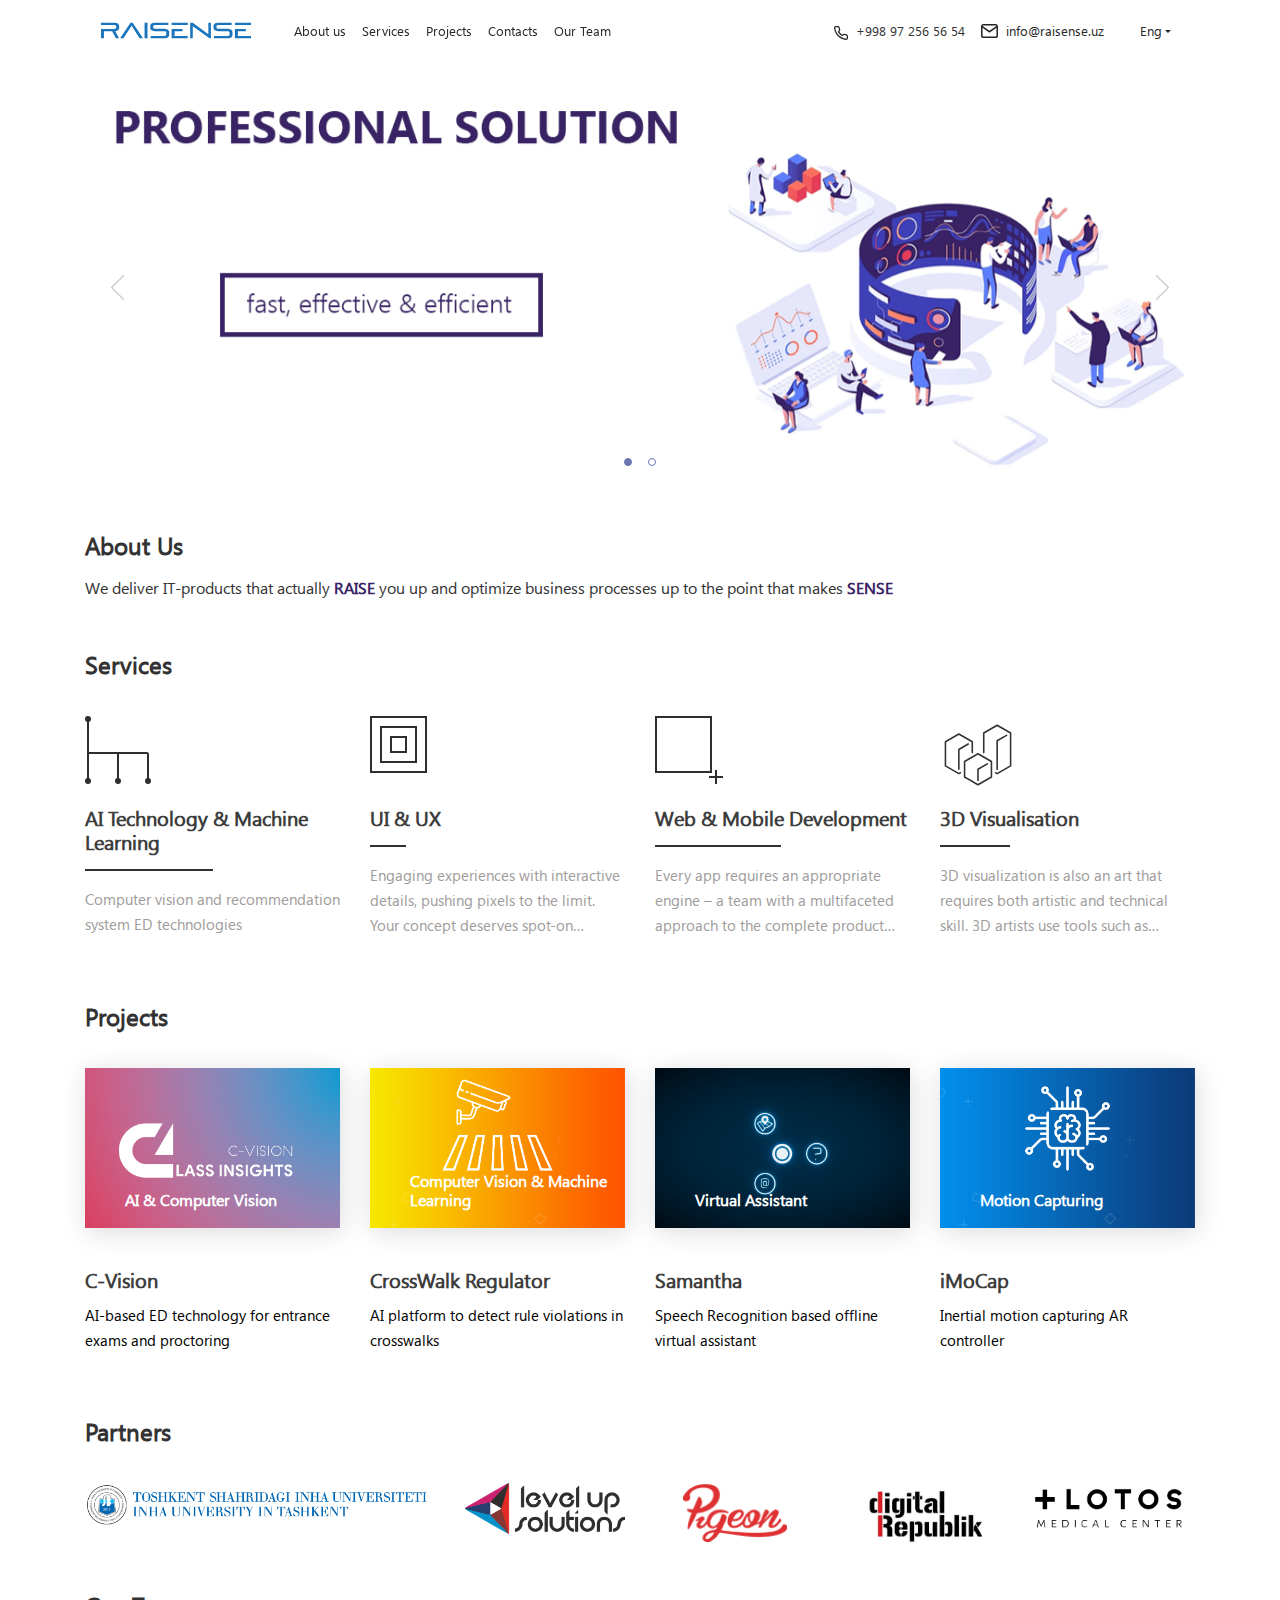
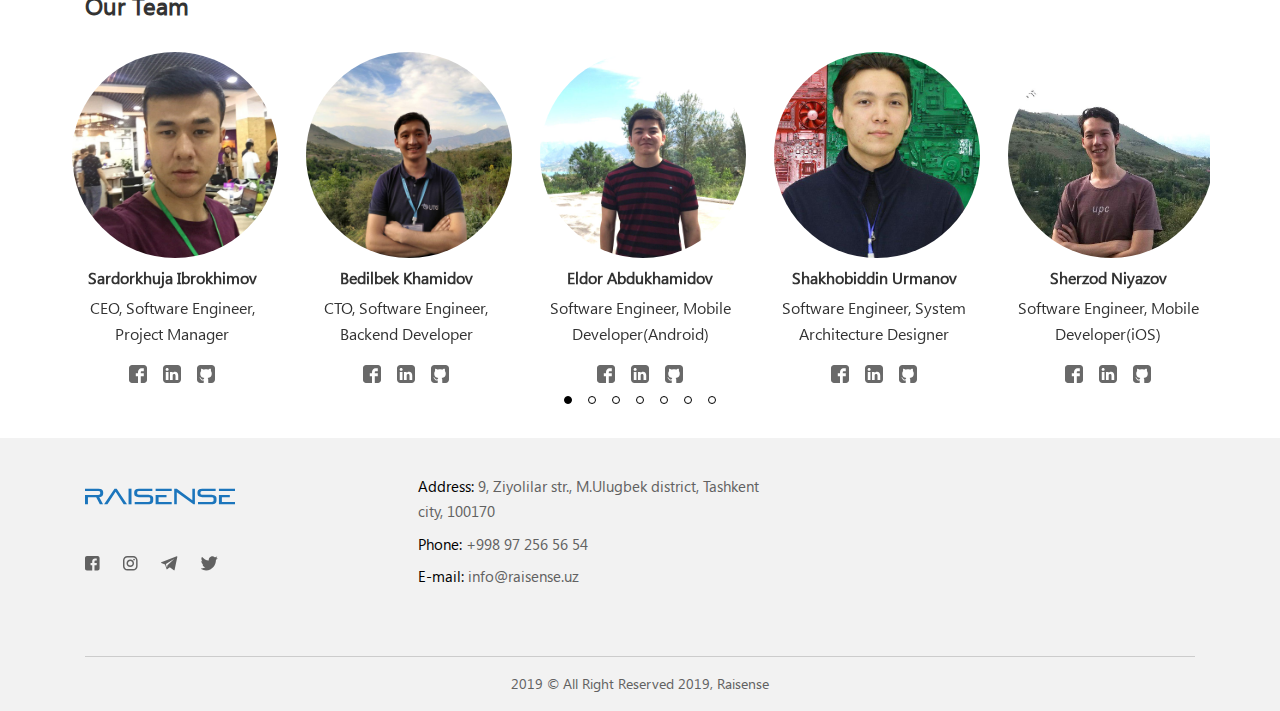
==== commit c9cddb4d: "some social links are added." ====
--- a/index.html
+++ b/index.html
@@ -301,7 +301,7 @@
                 </div>
                 <div class="carousel_text">
                  <h3 class="name mt-2">Sardorkhuja Ibrokhimov</h3>
-                  <p class="info_team">CEO, Software Engineer, Team Manager</p>
+                  <p class="info_team">CEO, Software Engineer, Project Manager</p>
                     <div class="media_icons">
                       <a href="https://www.facebook.com/abcdrago" target="_blank" class="mr-3">
                         <svg xmlns="http://www.w3.org/2000/svg" xmlns:xlink="http://www.w3.org/1999/xlink" version="1.1" id="Capa_1" x="0px" y="0px" width="18" height="18" viewBox="0 0 90 90" style="enable-background:new 0 0 90 90;" xml:space="preserve"><g><g>
@@ -348,7 +348,7 @@
                         </g></g> </svg>
                       </a>
 
-                      <a href="#" target="_blank" class="mr-3">
+                      <a href="https://www.linkedin.com/in/bedilbek/" target="_blank" class="mr-3">
                         <svg xmlns="http://www.w3.org/2000/svg" xmlns:xlink="http://www.w3.org/1999/xlink" version="1.1" id="Capa_1" x="0px" y="0px" width="18" height="18" viewBox="0 0 438.536 438.536" style="enable-background:new 0 0 438.536 438.536;" xml:space="preserve"><g><g>
                           <path d="M414.41,24.123C398.333,8.042,378.963,0,356.315,0H82.228C59.58,0,40.21,8.042,24.126,24.123   C8.045,40.207,0.003,59.576,0.003,82.225v274.084c0,22.647,8.042,42.018,24.123,58.102c16.084,16.084,35.454,24.126,58.102,24.126   h274.084c22.648,0,42.018-8.042,58.095-24.126c16.084-16.084,24.126-35.454,24.126-58.102V82.225   C438.532,59.576,430.49,40.204,414.41,24.123z M133.618,367.157H67.666V169.016h65.952V367.157z M127.626,132.332   c-6.851,6.567-15.893,9.851-27.124,9.851h-0.288c-10.848,0-19.648-3.284-26.407-9.851c-6.76-6.567-10.138-14.703-10.138-24.41   c0-9.897,3.476-18.083,10.421-24.556c6.95-6.471,15.942-9.708,26.98-9.708c11.039,0,19.89,3.237,26.553,9.708   c6.661,6.473,10.088,14.659,10.277,24.556C137.899,117.625,134.477,125.761,127.626,132.332z M370.873,367.157h-65.952v-105.92   c0-29.879-11.036-44.823-33.116-44.823c-8.374,0-15.42,2.331-21.128,6.995c-5.715,4.661-9.996,10.324-12.847,16.991   c-1.335,3.422-1.999,8.75-1.999,15.981v110.775h-65.952c0.571-119.529,0.571-185.579,0-198.142h65.952v27.974   c13.867-21.681,33.558-32.544,59.101-32.544c22.84,0,41.21,7.52,55.104,22.554c13.895,15.037,20.841,37.214,20.841,66.519v113.64   H370.873z" data-original="#000000" class="active-path" data-old_color="#000000" fill="#696969"/>
                         </g></g> </svg>
@@ -424,7 +424,7 @@
                             </g></g> </svg>
                           </a>
 
-                          <a href="#" target="_blank" class="mr-3">
+                          <a href="https://www.linkedin.com/in/shakhobiddin-urmanov-09b54a121/" target="_blank" class="mr-3">
                             <svg xmlns="http://www.w3.org/2000/svg" xmlns:xlink="http://www.w3.org/1999/xlink" version="1.1" id="Capa_1" x="0px" y="0px" width="18" height="18" viewBox="0 0 438.536 438.536" style="enable-background:new 0 0 438.536 438.536;" xml:space="preserve"><g><g>
                               <path d="M414.41,24.123C398.333,8.042,378.963,0,356.315,0H82.228C59.58,0,40.21,8.042,24.126,24.123   C8.045,40.207,0.003,59.576,0.003,82.225v274.084c0,22.647,8.042,42.018,24.123,58.102c16.084,16.084,35.454,24.126,58.102,24.126   h274.084c22.648,0,42.018-8.042,58.095-24.126c16.084-16.084,24.126-35.454,24.126-58.102V82.225   C438.532,59.576,430.49,40.204,414.41,24.123z M133.618,367.157H67.666V169.016h65.952V367.157z M127.626,132.332   c-6.851,6.567-15.893,9.851-27.124,9.851h-0.288c-10.848,0-19.648-3.284-26.407-9.851c-6.76-6.567-10.138-14.703-10.138-24.41   c0-9.897,3.476-18.083,10.421-24.556c6.95-6.471,15.942-9.708,26.98-9.708c11.039,0,19.89,3.237,26.553,9.708   c6.661,6.473,10.088,14.659,10.277,24.556C137.899,117.625,134.477,125.761,127.626,132.332z M370.873,367.157h-65.952v-105.92   c0-29.879-11.036-44.823-33.116-44.823c-8.374,0-15.42,2.331-21.128,6.995c-5.715,4.661-9.996,10.324-12.847,16.991   c-1.335,3.422-1.999,8.75-1.999,15.981v110.775h-65.952c0.571-119.529,0.571-185.579,0-198.142h65.952v27.974   c13.867-21.681,33.558-32.544,59.101-32.544c22.84,0,41.21,7.52,55.104,22.554c13.895,15.037,20.841,37.214,20.841,66.519v113.64   H370.873z" data-original="#000000" class="active-path" data-old_color="#000000" fill="#696969"/>
                             </g></g> </svg>
@@ -457,13 +457,13 @@
                        <h3 class="name mt-2">Sherzod Niyazov</h3>
                         <p class="info_team">Software Engineer, Mobile Developer(iOS)</p>
                           <div class="media_icons">
-                            <a href="https://www.facebook.com/sherzod.niyozov.3" target="_blank" class="mr-3">
+                            <a href="https://www.facebook.com/asdfgh5889" target="_blank" class="mr-3">
                               <svg xmlns="http://www.w3.org/2000/svg" xmlns:xlink="http://www.w3.org/1999/xlink" version="1.1" id="Capa_1" x="0px" y="0px" width="18" height="18" viewBox="0 0 90 90" style="enable-background:new 0 0 90 90;" xml:space="preserve"><g><g>
                                 <path id="Facebook__x28_alt_x29_" d="M90,15.001C90,7.119,82.884,0,75,0H15C7.116,0,0,7.119,0,15.001v59.998   C0,82.881,7.116,90,15.001,90H45V56H34V41h11v-5.844C45,25.077,52.568,16,61.875,16H74v15H61.875C60.548,31,59,32.611,59,35.024V41   h15v15H59v34h16c7.884,0,15-7.119,15-15.001V15.001z" data-original="#000000" class="active-path" data-old_color="#000000" fill="#696969"/>
                               </g></g> </svg>
                             </a>
 
-                            <a href="#" target="_blank" class="mr-3">
+                            <a href="https://www.linkedin.com/in/asdfgh5889/" target="_blank" class="mr-3">
                               <svg xmlns="http://www.w3.org/2000/svg" xmlns:xlink="http://www.w3.org/1999/xlink" version="1.1" id="Capa_1" x="0px" y="0px" width="18" height="18" viewBox="0 0 438.536 438.536" style="enable-background:new 0 0 438.536 438.536;" xml:space="preserve"><g><g>
                                 <path d="M414.41,24.123C398.333,8.042,378.963,0,356.315,0H82.228C59.58,0,40.21,8.042,24.126,24.123   C8.045,40.207,0.003,59.576,0.003,82.225v274.084c0,22.647,8.042,42.018,24.123,58.102c16.084,16.084,35.454,24.126,58.102,24.126   h274.084c22.648,0,42.018-8.042,58.095-24.126c16.084-16.084,24.126-35.454,24.126-58.102V82.225   C438.532,59.576,430.49,40.204,414.41,24.123z M133.618,367.157H67.666V169.016h65.952V367.157z M127.626,132.332   c-6.851,6.567-15.893,9.851-27.124,9.851h-0.288c-10.848,0-19.648-3.284-26.407-9.851c-6.76-6.567-10.138-14.703-10.138-24.41   c0-9.897,3.476-18.083,10.421-24.556c6.95-6.471,15.942-9.708,26.98-9.708c11.039,0,19.89,3.237,26.553,9.708   c6.661,6.473,10.088,14.659,10.277,24.556C137.899,117.625,134.477,125.761,127.626,132.332z M370.873,367.157h-65.952v-105.92   c0-29.879-11.036-44.823-33.116-44.823c-8.374,0-15.42,2.331-21.128,6.995c-5.715,4.661-9.996,10.324-12.847,16.991   c-1.335,3.422-1.999,8.75-1.999,15.981v110.775h-65.952c0.571-119.529,0.571-185.579,0-198.142h65.952v27.974   c13.867-21.681,33.558-32.544,59.101-32.544c22.84,0,41.21,7.52,55.104,22.554c13.895,15.037,20.841,37.214,20.841,66.519v113.64   H370.873z" data-original="#000000" class="active-path" data-old_color="#000000" fill="#696969"/>
                               </g></g> </svg>
@@ -502,7 +502,7 @@
                                 </g></g> </svg>
                               </a>
 
-                              <a href="#" target="_blank" class="mr-3">
+                              <a href="https://www.linkedin.com/in/abdullokh-askarov/" target="_blank" class="mr-3">
                                 <svg xmlns="http://www.w3.org/2000/svg" xmlns:xlink="http://www.w3.org/1999/xlink" version="1.1" id="Capa_1" x="0px" y="0px" width="18" height="18" viewBox="0 0 438.536 438.536" style="enable-background:new 0 0 438.536 438.536;" xml:space="preserve"><g><g>
                                   <path d="M414.41,24.123C398.333,8.042,378.963,0,356.315,0H82.228C59.58,0,40.21,8.042,24.126,24.123   C8.045,40.207,0.003,59.576,0.003,82.225v274.084c0,22.647,8.042,42.018,24.123,58.102c16.084,16.084,35.454,24.126,58.102,24.126   h274.084c22.648,0,42.018-8.042,58.095-24.126c16.084-16.084,24.126-35.454,24.126-58.102V82.225   C438.532,59.576,430.49,40.204,414.41,24.123z M133.618,367.157H67.666V169.016h65.952V367.157z M127.626,132.332   c-6.851,6.567-15.893,9.851-27.124,9.851h-0.288c-10.848,0-19.648-3.284-26.407-9.851c-6.76-6.567-10.138-14.703-10.138-24.41   c0-9.897,3.476-18.083,10.421-24.556c6.95-6.471,15.942-9.708,26.98-9.708c11.039,0,19.89,3.237,26.553,9.708   c6.661,6.473,10.088,14.659,10.277,24.556C137.899,117.625,134.477,125.761,127.626,132.332z M370.873,367.157h-65.952v-105.92   c0-29.879-11.036-44.823-33.116-44.823c-8.374,0-15.42,2.331-21.128,6.995c-5.715,4.661-9.996,10.324-12.847,16.991   c-1.335,3.422-1.999,8.75-1.999,15.981v110.775h-65.952c0.571-119.529,0.571-185.579,0-198.142h65.952v27.974   c13.867-21.681,33.558-32.544,59.101-32.544c22.84,0,41.21,7.52,55.104,22.554c13.895,15.037,20.841,37.214,20.841,66.519v113.64   H370.873z" data-original="#000000" class="active-path" data-old_color="#000000" fill="#696969"/>
                                 </g></g> </svg>
@@ -536,13 +536,13 @@
                            <h3 class="name mt-2">Feruza Latipova</h3>
                             <p class="info_team">Software Engineer, Frontend Developer</p>
                               <div class="media_icons">
-                                <a href="#" target="_blank" class="mr-3">
+                                <a href="http://facebook.com/feruza12.latipova" target="_blank" class="mr-3">
                                   <svg xmlns="http://www.w3.org/2000/svg" xmlns:xlink="http://www.w3.org/1999/xlink" version="1.1" id="Capa_1" x="0px" y="0px" width="18" height="18" viewBox="0 0 90 90" style="enable-background:new 0 0 90 90;" xml:space="preserve"><g><g>
                                     <path id="Facebook__x28_alt_x29_" d="M90,15.001C90,7.119,82.884,0,75,0H15C7.116,0,0,7.119,0,15.001v59.998   C0,82.881,7.116,90,15.001,90H45V56H34V41h11v-5.844C45,25.077,52.568,16,61.875,16H74v15H61.875C60.548,31,59,32.611,59,35.024V41   h15v15H59v34h16c7.884,0,15-7.119,15-15.001V15.001z" data-original="#000000" class="active-path" data-old_color="#000000" fill="#696969"/>
                                   </g></g> </svg>
                                 </a>
 
-                                <a href="#" target="_blank" class="mr-3">
+                                <a href="https://www.linkedin.com/in/feruza-latipova-705ab1154/" target="_blank" class="mr-3">
                                   <svg xmlns="http://www.w3.org/2000/svg" xmlns:xlink="http://www.w3.org/1999/xlink" version="1.1" id="Capa_1" x="0px" y="0px" width="18" height="18" viewBox="0 0 438.536 438.536" style="enable-background:new 0 0 438.536 438.536;" xml:space="preserve"><g><g>
                                     <path d="M414.41,24.123C398.333,8.042,378.963,0,356.315,0H82.228C59.58,0,40.21,8.042,24.126,24.123   C8.045,40.207,0.003,59.576,0.003,82.225v274.084c0,22.647,8.042,42.018,24.123,58.102c16.084,16.084,35.454,24.126,58.102,24.126   h274.084c22.648,0,42.018-8.042,58.095-24.126c16.084-16.084,24.126-35.454,24.126-58.102V82.225   C438.532,59.576,430.49,40.204,414.41,24.123z M133.618,367.157H67.666V169.016h65.952V367.157z M127.626,132.332   c-6.851,6.567-15.893,9.851-27.124,9.851h-0.288c-10.848,0-19.648-3.284-26.407-9.851c-6.76-6.567-10.138-14.703-10.138-24.41   c0-9.897,3.476-18.083,10.421-24.556c6.95-6.471,15.942-9.708,26.98-9.708c11.039,0,19.89,3.237,26.553,9.708   c6.661,6.473,10.088,14.659,10.277,24.556C137.899,117.625,134.477,125.761,127.626,132.332z M370.873,367.157h-65.952v-105.92   c0-29.879-11.036-44.823-33.116-44.823c-8.374,0-15.42,2.331-21.128,6.995c-5.715,4.661-9.996,10.324-12.847,16.991   c-1.335,3.422-1.999,8.75-1.999,15.981v110.775h-65.952c0.571-119.529,0.571-185.579,0-198.142h65.952v27.974   c13.867-21.681,33.558-32.544,59.101-32.544c22.84,0,41.21,7.52,55.104,22.554c13.895,15.037,20.841,37.214,20.841,66.519v113.64   H370.873z" data-original="#000000" class="active-path" data-old_color="#000000" fill="#696969"/>
                                   </g></g> </svg>
@@ -564,8 +564,6 @@
                               </div>
                             </div>
                         </div>
-
-
             </div>
         </div>
       </div>
@@ -580,7 +578,7 @@
               <ul class="list-inline social_media">
                 <li class="list-inline"><a href="https://www.facebook.com/raisense.uz/" target="_blank"><img
                       src="img/Icons/fb.svg" /></a></li>
-                <li class="list-inline"><a href="#" target="_blank"><img src="img/Icons/insta.svg" /></a></li>
+                <li class="list-inline"><a href="https://instagram.com/raisense.uz" target="_blank"><img src="img/Icons/insta.svg" /></a></li>
                 <li class="list-inline"><a href="https://t.me/raisense" target="_blank"><img src="img/Icons/tg.svg" /></a></li>
                 <li class="list-inline"><a href="#" target="_blank"><img src="img/Icons/twit.svg" /></a></li>
               </ul>
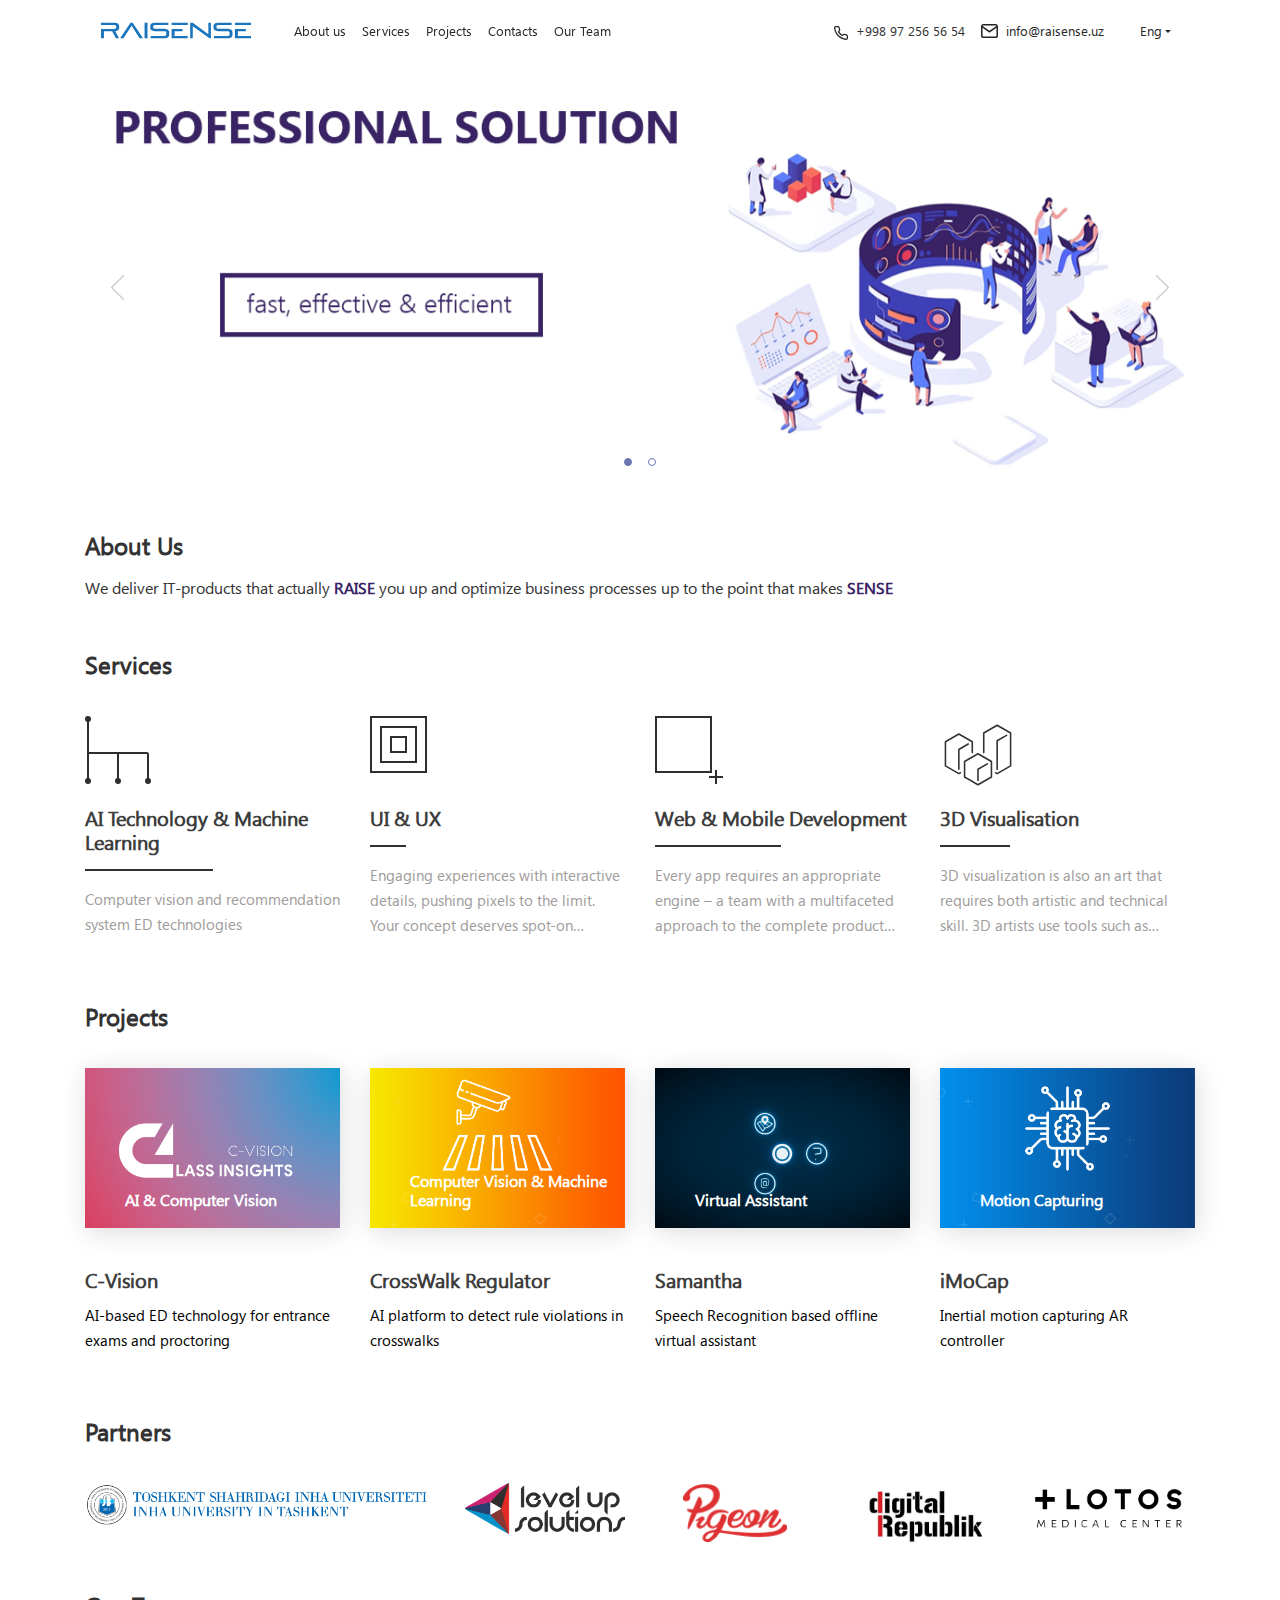
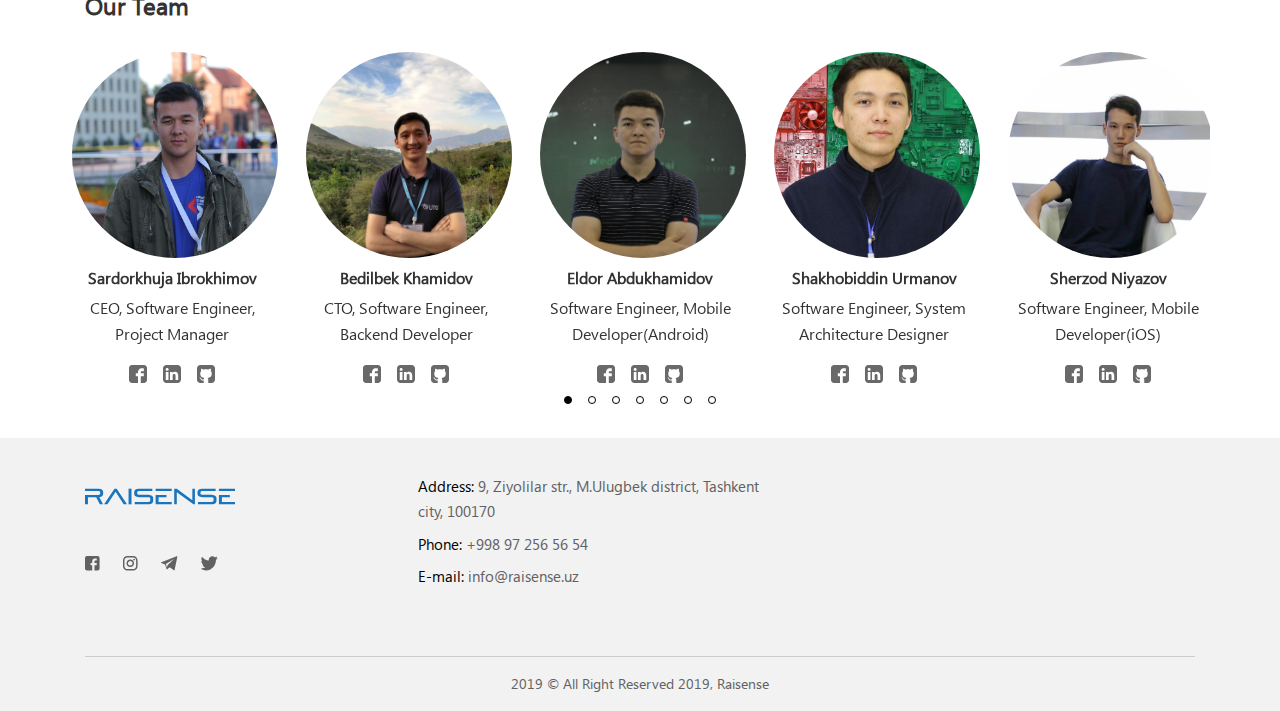
==== commit e287802f: "added projects" ====
--- a/index.html
+++ b/index.html
@@ -25,7 +25,7 @@
             <ul class="navbar-nav mr-auto">
               <li class="nav-item "><a href="#about_us" class="nav-link active" data-key="abo">About us</a></li>
               <li class="nav-item "><a href="#services" class="nav-link active" data-key="serv">Services</a></li>
-              <li class="nav-item "><a href="#projects" class="nav-link" data-key="proj">Projects</a></li>
+              <li class="nav-item "><a href="projects.html" class="nav-link" data-key="proj">Projects</a></li>
               <li class="nav-item "><a href="#contacts" class="nav-link" data-key="cont">Contacts</a></li>
               <li class="nav-item "><a href="#team" class="nav-link" data-key="our_t">Our Team</a></li>
             </ul>
@@ -80,11 +80,13 @@
       </div>
     </div>
     <div class="container">
-      <div id="about_us" class="about_us" >
+      <div id="about_us" class="about_us">
         <h2 class="title" data-key="abo">About us</h2>
-         </p> <p data-key="motto">We deliver IT-products that actually <span class="top"> RAISE</span> you up and optimize business processes up to the point that makes <span class="top">SENSE</span></p>
-        </div>
+        </p>
+        <p data-key="motto">We deliver IT-products that actually <span class="top"> RAISE</span> you up and optimize
+          business processes up to the point that makes <span class="top">SENSE</span></p>
       </div>
+    </div>
     <div class="container">
       <div id="services" class="services">
         <h2 class="title" data-key="serv">Services</h2>
@@ -118,8 +120,8 @@
                 </svg>
               </div>
               <div class="content">
-                <h2 class="title_services"  data-key="ai">AI Technology &amp; Machine Learning</h2>
-                <p class="subtitle"  data-key="cvar">
+                <h2 class="title_services" data-key="ai">AI Technology &amp; Machine Learning</h2>
+                <p class="subtitle" data-key="cvar">
                   Computer vision and recommendation system ED technologies
                 </p>
               </div>
@@ -209,7 +211,7 @@
               </div>
               <div class="projects_content">
                 <h2 class="projects_header">C-Vision</h2>
-                <br/>
+                <br />
                 <p class="subtitle p_t" data-key="aib">AI-based ED technology for entrance exams and proctoring</p>
               </div>
             </div>
@@ -291,280 +293,551 @@
       <div class="container">
         <h2 class="title" data-key="our_t">Our Team</h2>
         <div class="row team_box">
-            <div class="owl-carousel owl-two  owl-controls">
-
-              <div class="">
-                <div class="box">
-                  <img src="img/Sardor.jpg" class="ava" />
-                  <div class="overlay">
-                  </div>
-                </div>
-                <div class="carousel_text">
-                 <h3 class="name mt-2">Sardorkhuja Ibrokhimov</h3>
-                  <p class="info_team">CEO, Software Engineer, Project Manager</p>
-                    <div class="media_icons">
-                      <a href="https://www.facebook.com/abcdrago" target="_blank" class="mr-3">
-                        <svg xmlns="http://www.w3.org/2000/svg" xmlns:xlink="http://www.w3.org/1999/xlink" version="1.1" id="Capa_1" x="0px" y="0px" width="18" height="18" viewBox="0 0 90 90" style="enable-background:new 0 0 90 90;" xml:space="preserve"><g><g>
-                          <path id="Facebook__x28_alt_x29_" d="M90,15.001C90,7.119,82.884,0,75,0H15C7.116,0,0,7.119,0,15.001v59.998   C0,82.881,7.116,90,15.001,90H45V56H34V41h11v-5.844C45,25.077,52.568,16,61.875,16H74v15H61.875C60.548,31,59,32.611,59,35.024V41   h15v15H59v34h16c7.884,0,15-7.119,15-15.001V15.001z" data-original="#000000" class="active-path" data-old_color="#000000" fill="#696969"/>
-                        </g></g> </svg>
-                      </a>
-
-                      <a href="#" target="_blank" class="mr-3">
-                        <svg xmlns="http://www.w3.org/2000/svg" xmlns:xlink="http://www.w3.org/1999/xlink" version="1.1" id="Capa_1" x="0px" y="0px" width="18" height="18" viewBox="0 0 438.536 438.536" style="enable-background:new 0 0 438.536 438.536;" xml:space="preserve"><g><g>
-                          <path d="M414.41,24.123C398.333,8.042,378.963,0,356.315,0H82.228C59.58,0,40.21,8.042,24.126,24.123   C8.045,40.207,0.003,59.576,0.003,82.225v274.084c0,22.647,8.042,42.018,24.123,58.102c16.084,16.084,35.454,24.126,58.102,24.126   h274.084c22.648,0,42.018-8.042,58.095-24.126c16.084-16.084,24.126-35.454,24.126-58.102V82.225   C438.532,59.576,430.49,40.204,414.41,24.123z M133.618,367.157H67.666V169.016h65.952V367.157z M127.626,132.332   c-6.851,6.567-15.893,9.851-27.124,9.851h-0.288c-10.848,0-19.648-3.284-26.407-9.851c-6.76-6.567-10.138-14.703-10.138-24.41   c0-9.897,3.476-18.083,10.421-24.556c6.95-6.471,15.942-9.708,26.98-9.708c11.039,0,19.89,3.237,26.553,9.708   c6.661,6.473,10.088,14.659,10.277,24.556C137.899,117.625,134.477,125.761,127.626,132.332z M370.873,367.157h-65.952v-105.92   c0-29.879-11.036-44.823-33.116-44.823c-8.374,0-15.42,2.331-21.128,6.995c-5.715,4.661-9.996,10.324-12.847,16.991   c-1.335,3.422-1.999,8.75-1.999,15.981v110.775h-65.952c0.571-119.529,0.571-185.579,0-198.142h65.952v27.974   c13.867-21.681,33.558-32.544,59.101-32.544c22.84,0,41.21,7.52,55.104,22.554c13.895,15.037,20.841,37.214,20.841,66.519v113.64   H370.873z" data-original="#000000" class="active-path" data-old_color="#000000" fill="#696969"/>
-                        </g></g> </svg>
-                      </a>
-
-                      <a href="https://github.com/dragonl07" target="_blank">
-                        <svg xmlns="http://www.w3.org/2000/svg" xmlns:xlink="http://www.w3.org/1999/xlink" version="1.1" id="Capa_1" x="0px" y="0px" width="18" height="18" viewBox="0 0 438.536 438.536"><g><g>
+          <div class="owl-carousel owl-two  owl-controls">
+
+            <div class="">
+              <div class="box">
+                <img src="img/Sardor.jpg" class="ava" />
+                <div class="overlay">
+                </div>
+              </div>
+              <div class="carousel_text">
+                <h3 class="name mt-2">Sardorkhuja Ibrokhimov</h3>
+                <p class="info_team">CEO, Software Engineer, Project Manager</p>
+                <div class="media_icons">
+                  <a href="https://www.facebook.com/abcdrago" target="_blank" class="mr-3">
+                    <svg xmlns="http://www.w3.org/2000/svg" xmlns:xlink="http://www.w3.org/1999/xlink" version="1.1"
+                      id="Capa_1" x="0px" y="0px" width="18" height="18" viewBox="0 0 90 90"
+                      style="enable-background:new 0 0 90 90;" xml:space="preserve">
+                      <g>
+                        <g>
+                          <path id="Facebook__x28_alt_x29_"
+                            d="M90,15.001C90,7.119,82.884,0,75,0H15C7.116,0,0,7.119,0,15.001v59.998   C0,82.881,7.116,90,15.001,90H45V56H34V41h11v-5.844C45,25.077,52.568,16,61.875,16H74v15H61.875C60.548,31,59,32.611,59,35.024V41   h15v15H59v34h16c7.884,0,15-7.119,15-15.001V15.001z"
+                            data-original="#000000" class="active-path" data-old_color="#000000" fill="#696969" />
+                        </g>
+                      </g>
+                    </svg>
+                  </a>
+
+                  <a href="http://www.linkedin.com/in/sardorkhuja-ibrokhimov" target="_blank" class="mr-3">
+                    <svg xmlns="http://www.w3.org/2000/svg" xmlns:xlink="http://www.w3.org/1999/xlink" version="1.1"
+                      id="Capa_1" x="0px" y="0px" width="18" height="18" viewBox="0 0 438.536 438.536"
+                      style="enable-background:new 0 0 438.536 438.536;" xml:space="preserve">
+                      <g>
+                        <g>
+                          <path
+                            d="M414.41,24.123C398.333,8.042,378.963,0,356.315,0H82.228C59.58,0,40.21,8.042,24.126,24.123   C8.045,40.207,0.003,59.576,0.003,82.225v274.084c0,22.647,8.042,42.018,24.123,58.102c16.084,16.084,35.454,24.126,58.102,24.126   h274.084c22.648,0,42.018-8.042,58.095-24.126c16.084-16.084,24.126-35.454,24.126-58.102V82.225   C438.532,59.576,430.49,40.204,414.41,24.123z M133.618,367.157H67.666V169.016h65.952V367.157z M127.626,132.332   c-6.851,6.567-15.893,9.851-27.124,9.851h-0.288c-10.848,0-19.648-3.284-26.407-9.851c-6.76-6.567-10.138-14.703-10.138-24.41   c0-9.897,3.476-18.083,10.421-24.556c6.95-6.471,15.942-9.708,26.98-9.708c11.039,0,19.89,3.237,26.553,9.708   c6.661,6.473,10.088,14.659,10.277,24.556C137.899,117.625,134.477,125.761,127.626,132.332z M370.873,367.157h-65.952v-105.92   c0-29.879-11.036-44.823-33.116-44.823c-8.374,0-15.42,2.331-21.128,6.995c-5.715,4.661-9.996,10.324-12.847,16.991   c-1.335,3.422-1.999,8.75-1.999,15.981v110.775h-65.952c0.571-119.529,0.571-185.579,0-198.142h65.952v27.974   c13.867-21.681,33.558-32.544,59.101-32.544c22.84,0,41.21,7.52,55.104,22.554c13.895,15.037,20.841,37.214,20.841,66.519v113.64   H370.873z"
+                            data-original="#000000" class="active-path" data-old_color="#000000" fill="#696969" />
+                        </g>
+                      </g>
+                    </svg>
+                  </a>
+
+                  <a href="https://github.com/dragonl07" target="_blank">
+                    <svg xmlns="http://www.w3.org/2000/svg" xmlns:xlink="http://www.w3.org/1999/xlink" version="1.1"
+                      id="Capa_1" x="0px" y="0px" width="18" height="18" viewBox="0 0 438.536 438.536">
+                      <g>
+                        <g>
                           <g>
-                            <path d="M158.173,352.599c-3.049,0.568-4.381,1.999-3.999,4.281c0.38,2.283,2.093,3.046,5.138,2.283    c3.049-0.76,4.38-2.095,3.997-3.997C162.931,353.074,161.218,352.216,158.173,352.599z" data-original="#000000" class="active-path" data-old_color="#000000" fill="#696969"/>
-                            <path d="M141.898,354.885c-3.046,0-4.568,1.041-4.568,3.139c0,2.474,1.619,3.518,4.853,3.138c3.046,0,4.57-1.047,4.57-3.138    C146.753,355.553,145.134,354.502,141.898,354.885z" data-original="#000000" class="active-path" data-old_color="#000000" fill="#696969"/>
-                            <path d="M119.629,354.022c-0.76,2.095,0.478,3.519,3.711,4.284c2.855,1.137,4.664,0.568,5.424-1.714    c0.572-2.091-0.666-3.61-3.711-4.568C122.197,351.265,120.39,351.922,119.629,354.022z" data-original="#000000" class="active-path" data-old_color="#000000" fill="#696969"/>
-                            <path d="M414.41,24.123C398.326,8.042,378.964,0,356.309,0H82.225C59.577,0,40.208,8.042,24.123,24.123    C8.042,40.207,0,59.576,0,82.225v274.088c0,22.65,8.042,42.017,24.123,58.098c16.084,16.084,35.454,24.126,58.102,24.126h63.953    c4.184,0,7.327-0.144,9.42-0.424c2.092-0.288,4.184-1.526,6.279-3.717c2.096-2.187,3.14-5.376,3.14-9.562    c0-0.568-0.05-7.046-0.144-19.417c-0.097-12.375-0.144-22.176-0.144-29.41l-6.567,1.143c-4.187,0.76-9.469,1.095-15.846,0.999    c-6.374-0.096-12.99-0.76-19.841-1.998c-6.855-1.239-13.229-4.093-19.13-8.562c-5.898-4.477-10.085-10.328-12.56-17.559    l-2.856-6.571c-1.903-4.373-4.899-9.229-8.992-14.554c-4.093-5.332-8.232-8.949-12.419-10.852l-1.999-1.428    c-1.331-0.951-2.568-2.098-3.711-3.429c-1.141-1.335-1.997-2.669-2.568-3.997c-0.571-1.335-0.097-2.43,1.427-3.289    c1.524-0.855,4.281-1.279,8.28-1.279l5.708,0.855c3.808,0.76,8.516,3.042,14.134,6.851c5.614,3.806,10.229,8.754,13.846,14.843    c4.38,7.806,9.657,13.75,15.846,17.843c6.184,4.097,12.419,6.143,18.699,6.143s11.704-0.476,16.274-1.424    c4.565-0.954,8.848-2.385,12.847-4.288c1.713-12.751,6.377-22.559,13.988-29.41c-10.848-1.143-20.602-2.854-29.265-5.14    c-8.658-2.286-17.605-5.995-26.835-11.136c-9.234-5.14-16.894-11.512-22.985-19.13c-6.09-7.618-11.088-17.61-14.987-29.978    c-3.901-12.375-5.852-26.652-5.852-42.829c0-23.029,7.521-42.637,22.557-58.814c-7.044-17.32-6.379-36.732,1.997-58.242    c5.52-1.714,13.706-0.428,24.554,3.855c10.85,4.286,18.794,7.951,23.84,10.992c5.046,3.042,9.089,5.614,12.135,7.71    c17.705-4.949,35.976-7.423,54.818-7.423c18.841,0,37.115,2.474,54.821,7.423l10.849-6.852c7.426-4.57,16.18-8.757,26.269-12.562    c10.088-3.806,17.795-4.854,23.127-3.14c8.562,21.51,9.328,40.922,2.279,58.241c15.036,16.179,22.559,35.786,22.559,58.815    c0,16.18-1.951,30.505-5.852,42.969c-3.898,12.467-8.939,22.463-15.13,29.981c-6.184,7.519-13.894,13.843-23.124,18.986    c-9.232,5.137-18.178,8.853-26.84,11.132c-8.661,2.286-18.414,4.004-29.263,5.147c9.891,8.562,14.839,22.072,14.839,40.538v68.238    c0,3.237,0.472,5.852,1.424,7.851c0.958,1.998,2.478,3.374,4.571,4.141c2.102,0.76,3.949,1.235,5.571,1.424    c1.622,0.191,3.949,0.287,6.995,0.287h63.953c22.648,0,42.018-8.042,58.095-24.126c16.084-16.084,24.126-35.454,24.126-58.102    V82.225C438.533,59.576,430.491,40.204,414.41,24.123z" data-original="#000000" class="active-path" data-old_color="#000000" fill="#696969"/>
-                            <path d="M86.793,319.195c-1.331,0.948-1.141,2.471,0.572,4.565c1.906,1.902,3.427,2.189,4.57,0.855    c1.331-0.948,1.141-2.471-0.575-4.569C89.458,318.336,87.936,318.049,86.793,319.195z" data-original="#000000" class="active-path" data-old_color="#000000" fill="#696969"/>
-                            <path d="M77.374,312.057c-0.57,1.335,0.096,2.478,1.999,3.426c1.521,0.955,2.762,0.767,3.711-0.568    c0.57-1.335-0.096-2.478-1.999-3.433C79.182,310.91,77.945,311.102,77.374,312.057z" data-original="#000000" class="active-path" data-old_color="#000000" fill="#696969"/>
-                            <path d="M95.646,330.331c-1.715,0.948-1.715,2.666,0,5.137c1.713,2.478,3.328,3.142,4.853,1.998c1.714-1.334,1.714-3.142,0-5.427    C98.978,329.571,97.359,328.993,95.646,330.331z" data-original="#000000" class="active-path" data-old_color="#000000" fill="#696969"/>
-                            <path d="M105.641,343.174c-1.714,1.526-1.336,3.327,1.142,5.428c2.281,2.279,4.185,2.566,5.708,0.849    c1.524-1.519,1.143-3.326-1.142-5.42C109.068,341.751,107.164,341.463,105.641,343.174z" data-original="#000000" class="active-path" data-old_color="#000000" fill="#696969"/></g></g></g> </svg>
-                      </a>
-
-                    </div>
-                  </div>
-              </div>
-
-              <div class="">
-                <div class="box">
-                  <img src="img/Bedilbek.jpg" class="ava" />
-                  <div class="overlay">
-                  </div>
-                </div>
-                <div class="carousel_text">
-                 <h3 class="name mt-2">Bedilbek Khamidov</h3>
-                  <p class="info_team">CTO, Software Engineer, Backend Developer</p>
-                    <div class="media_icons">
-                      <a href="https://www.facebook.com/bedilbek" target="_blank" class="mr-3">
-                        <svg xmlns="http://www.w3.org/2000/svg" xmlns:xlink="http://www.w3.org/1999/xlink" version="1.1" id="Capa_1" x="0px" y="0px" width="18" height="18" viewBox="0 0 90 90" style="enable-background:new 0 0 90 90;" xml:space="preserve"><g><g>
-                          <path id="Facebook__x28_alt_x29_" d="M90,15.001C90,7.119,82.884,0,75,0H15C7.116,0,0,7.119,0,15.001v59.998   C0,82.881,7.116,90,15.001,90H45V56H34V41h11v-5.844C45,25.077,52.568,16,61.875,16H74v15H61.875C60.548,31,59,32.611,59,35.024V41   h15v15H59v34h16c7.884,0,15-7.119,15-15.001V15.001z" data-original="#000000" class="active-path" data-old_color="#000000" fill="#696969"/>
-                        </g></g> </svg>
-                      </a>
-
-                      <a href="https://www.linkedin.com/in/bedilbek/" target="_blank" class="mr-3">
-                        <svg xmlns="http://www.w3.org/2000/svg" xmlns:xlink="http://www.w3.org/1999/xlink" version="1.1" id="Capa_1" x="0px" y="0px" width="18" height="18" viewBox="0 0 438.536 438.536" style="enable-background:new 0 0 438.536 438.536;" xml:space="preserve"><g><g>
-                          <path d="M414.41,24.123C398.333,8.042,378.963,0,356.315,0H82.228C59.58,0,40.21,8.042,24.126,24.123   C8.045,40.207,0.003,59.576,0.003,82.225v274.084c0,22.647,8.042,42.018,24.123,58.102c16.084,16.084,35.454,24.126,58.102,24.126   h274.084c22.648,0,42.018-8.042,58.095-24.126c16.084-16.084,24.126-35.454,24.126-58.102V82.225   C438.532,59.576,430.49,40.204,414.41,24.123z M133.618,367.157H67.666V169.016h65.952V367.157z M127.626,132.332   c-6.851,6.567-15.893,9.851-27.124,9.851h-0.288c-10.848,0-19.648-3.284-26.407-9.851c-6.76-6.567-10.138-14.703-10.138-24.41   c0-9.897,3.476-18.083,10.421-24.556c6.95-6.471,15.942-9.708,26.98-9.708c11.039,0,19.89,3.237,26.553,9.708   c6.661,6.473,10.088,14.659,10.277,24.556C137.899,117.625,134.477,125.761,127.626,132.332z M370.873,367.157h-65.952v-105.92   c0-29.879-11.036-44.823-33.116-44.823c-8.374,0-15.42,2.331-21.128,6.995c-5.715,4.661-9.996,10.324-12.847,16.991   c-1.335,3.422-1.999,8.75-1.999,15.981v110.775h-65.952c0.571-119.529,0.571-185.579,0-198.142h65.952v27.974   c13.867-21.681,33.558-32.544,59.101-32.544c22.84,0,41.21,7.52,55.104,22.554c13.895,15.037,20.841,37.214,20.841,66.519v113.64   H370.873z" data-original="#000000" class="active-path" data-old_color="#000000" fill="#696969"/>
-                        </g></g> </svg>
-                      </a>
-
-                      <a href="https://github.com/bedilbek" target="_blank">
-                        <svg xmlns="http://www.w3.org/2000/svg" xmlns:xlink="http://www.w3.org/1999/xlink" version="1.1" id="Capa_1" x="0px" y="0px" width="18" height="18" viewBox="0 0 438.536 438.536"><g><g>
+                            <path
+                              d="M158.173,352.599c-3.049,0.568-4.381,1.999-3.999,4.281c0.38,2.283,2.093,3.046,5.138,2.283    c3.049-0.76,4.38-2.095,3.997-3.997C162.931,353.074,161.218,352.216,158.173,352.599z"
+                              data-original="#000000" class="active-path" data-old_color="#000000" fill="#696969" />
+                            <path
+                              d="M141.898,354.885c-3.046,0-4.568,1.041-4.568,3.139c0,2.474,1.619,3.518,4.853,3.138c3.046,0,4.57-1.047,4.57-3.138    C146.753,355.553,145.134,354.502,141.898,354.885z"
+                              data-original="#000000" class="active-path" data-old_color="#000000" fill="#696969" />
+                            <path
+                              d="M119.629,354.022c-0.76,2.095,0.478,3.519,3.711,4.284c2.855,1.137,4.664,0.568,5.424-1.714    c0.572-2.091-0.666-3.61-3.711-4.568C122.197,351.265,120.39,351.922,119.629,354.022z"
+                              data-original="#000000" class="active-path" data-old_color="#000000" fill="#696969" />
+                            <path
+                              d="M414.41,24.123C398.326,8.042,378.964,0,356.309,0H82.225C59.577,0,40.208,8.042,24.123,24.123    C8.042,40.207,0,59.576,0,82.225v274.088c0,22.65,8.042,42.017,24.123,58.098c16.084,16.084,35.454,24.126,58.102,24.126h63.953    c4.184,0,7.327-0.144,9.42-0.424c2.092-0.288,4.184-1.526,6.279-3.717c2.096-2.187,3.14-5.376,3.14-9.562    c0-0.568-0.05-7.046-0.144-19.417c-0.097-12.375-0.144-22.176-0.144-29.41l-6.567,1.143c-4.187,0.76-9.469,1.095-15.846,0.999    c-6.374-0.096-12.99-0.76-19.841-1.998c-6.855-1.239-13.229-4.093-19.13-8.562c-5.898-4.477-10.085-10.328-12.56-17.559    l-2.856-6.571c-1.903-4.373-4.899-9.229-8.992-14.554c-4.093-5.332-8.232-8.949-12.419-10.852l-1.999-1.428    c-1.331-0.951-2.568-2.098-3.711-3.429c-1.141-1.335-1.997-2.669-2.568-3.997c-0.571-1.335-0.097-2.43,1.427-3.289    c1.524-0.855,4.281-1.279,8.28-1.279l5.708,0.855c3.808,0.76,8.516,3.042,14.134,6.851c5.614,3.806,10.229,8.754,13.846,14.843    c4.38,7.806,9.657,13.75,15.846,17.843c6.184,4.097,12.419,6.143,18.699,6.143s11.704-0.476,16.274-1.424    c4.565-0.954,8.848-2.385,12.847-4.288c1.713-12.751,6.377-22.559,13.988-29.41c-10.848-1.143-20.602-2.854-29.265-5.14    c-8.658-2.286-17.605-5.995-26.835-11.136c-9.234-5.14-16.894-11.512-22.985-19.13c-6.09-7.618-11.088-17.61-14.987-29.978    c-3.901-12.375-5.852-26.652-5.852-42.829c0-23.029,7.521-42.637,22.557-58.814c-7.044-17.32-6.379-36.732,1.997-58.242    c5.52-1.714,13.706-0.428,24.554,3.855c10.85,4.286,18.794,7.951,23.84,10.992c5.046,3.042,9.089,5.614,12.135,7.71    c17.705-4.949,35.976-7.423,54.818-7.423c18.841,0,37.115,2.474,54.821,7.423l10.849-6.852c7.426-4.57,16.18-8.757,26.269-12.562    c10.088-3.806,17.795-4.854,23.127-3.14c8.562,21.51,9.328,40.922,2.279,58.241c15.036,16.179,22.559,35.786,22.559,58.815    c0,16.18-1.951,30.505-5.852,42.969c-3.898,12.467-8.939,22.463-15.13,29.981c-6.184,7.519-13.894,13.843-23.124,18.986    c-9.232,5.137-18.178,8.853-26.84,11.132c-8.661,2.286-18.414,4.004-29.263,5.147c9.891,8.562,14.839,22.072,14.839,40.538v68.238    c0,3.237,0.472,5.852,1.424,7.851c0.958,1.998,2.478,3.374,4.571,4.141c2.102,0.76,3.949,1.235,5.571,1.424    c1.622,0.191,3.949,0.287,6.995,0.287h63.953c22.648,0,42.018-8.042,58.095-24.126c16.084-16.084,24.126-35.454,24.126-58.102    V82.225C438.533,59.576,430.491,40.204,414.41,24.123z"
+                              data-original="#000000" class="active-path" data-old_color="#000000" fill="#696969" />
+                            <path
+                              d="M86.793,319.195c-1.331,0.948-1.141,2.471,0.572,4.565c1.906,1.902,3.427,2.189,4.57,0.855    c1.331-0.948,1.141-2.471-0.575-4.569C89.458,318.336,87.936,318.049,86.793,319.195z"
+                              data-original="#000000" class="active-path" data-old_color="#000000" fill="#696969" />
+                            <path
+                              d="M77.374,312.057c-0.57,1.335,0.096,2.478,1.999,3.426c1.521,0.955,2.762,0.767,3.711-0.568    c0.57-1.335-0.096-2.478-1.999-3.433C79.182,310.91,77.945,311.102,77.374,312.057z"
+                              data-original="#000000" class="active-path" data-old_color="#000000" fill="#696969" />
+                            <path
+                              d="M95.646,330.331c-1.715,0.948-1.715,2.666,0,5.137c1.713,2.478,3.328,3.142,4.853,1.998c1.714-1.334,1.714-3.142,0-5.427    C98.978,329.571,97.359,328.993,95.646,330.331z"
+                              data-original="#000000" class="active-path" data-old_color="#000000" fill="#696969" />
+                            <path
+                              d="M105.641,343.174c-1.714,1.526-1.336,3.327,1.142,5.428c2.281,2.279,4.185,2.566,5.708,0.849    c1.524-1.519,1.143-3.326-1.142-5.42C109.068,341.751,107.164,341.463,105.641,343.174z"
+                              data-original="#000000" class="active-path" data-old_color="#000000" fill="#696969" />
+                          </g>
+                        </g>
+                      </g>
+                    </svg>
+                  </a>
+
+                </div>
+              </div>
+            </div>
+
+            <div class="">
+              <div class="box">
+                <img src="img/Bedilbek.jpg" class="ava" />
+                <div class="overlay">
+                </div>
+              </div>
+              <div class="carousel_text">
+                <h3 class="name mt-2">Bedilbek Khamidov</h3>
+                <p class="info_team">CTO, Software Engineer, Backend Developer</p>
+                <div class="media_icons">
+                  <a href="https://www.facebook.com/bedilbek" target="_blank" class="mr-3">
+                    <svg xmlns="http://www.w3.org/2000/svg" xmlns:xlink="http://www.w3.org/1999/xlink" version="1.1"
+                      id="Capa_1" x="0px" y="0px" width="18" height="18" viewBox="0 0 90 90"
+                      style="enable-background:new 0 0 90 90;" xml:space="preserve">
+                      <g>
+                        <g>
+                          <path id="Facebook__x28_alt_x29_"
+                            d="M90,15.001C90,7.119,82.884,0,75,0H15C7.116,0,0,7.119,0,15.001v59.998   C0,82.881,7.116,90,15.001,90H45V56H34V41h11v-5.844C45,25.077,52.568,16,61.875,16H74v15H61.875C60.548,31,59,32.611,59,35.024V41   h15v15H59v34h16c7.884,0,15-7.119,15-15.001V15.001z"
+                            data-original="#000000" class="active-path" data-old_color="#000000" fill="#696969" />
+                        </g>
+                      </g>
+                    </svg>
+                  </a>
+
+                  <a href="https://www.linkedin.com/in/bedilbek/" target="_blank" class="mr-3">
+                    <svg xmlns="http://www.w3.org/2000/svg" xmlns:xlink="http://www.w3.org/1999/xlink" version="1.1"
+                      id="Capa_1" x="0px" y="0px" width="18" height="18" viewBox="0 0 438.536 438.536"
+                      style="enable-background:new 0 0 438.536 438.536;" xml:space="preserve">
+                      <g>
+                        <g>
+                          <path
+                            d="M414.41,24.123C398.333,8.042,378.963,0,356.315,0H82.228C59.58,0,40.21,8.042,24.126,24.123   C8.045,40.207,0.003,59.576,0.003,82.225v274.084c0,22.647,8.042,42.018,24.123,58.102c16.084,16.084,35.454,24.126,58.102,24.126   h274.084c22.648,0,42.018-8.042,58.095-24.126c16.084-16.084,24.126-35.454,24.126-58.102V82.225   C438.532,59.576,430.49,40.204,414.41,24.123z M133.618,367.157H67.666V169.016h65.952V367.157z M127.626,132.332   c-6.851,6.567-15.893,9.851-27.124,9.851h-0.288c-10.848,0-19.648-3.284-26.407-9.851c-6.76-6.567-10.138-14.703-10.138-24.41   c0-9.897,3.476-18.083,10.421-24.556c6.95-6.471,15.942-9.708,26.98-9.708c11.039,0,19.89,3.237,26.553,9.708   c6.661,6.473,10.088,14.659,10.277,24.556C137.899,117.625,134.477,125.761,127.626,132.332z M370.873,367.157h-65.952v-105.92   c0-29.879-11.036-44.823-33.116-44.823c-8.374,0-15.42,2.331-21.128,6.995c-5.715,4.661-9.996,10.324-12.847,16.991   c-1.335,3.422-1.999,8.75-1.999,15.981v110.775h-65.952c0.571-119.529,0.571-185.579,0-198.142h65.952v27.974   c13.867-21.681,33.558-32.544,59.101-32.544c22.84,0,41.21,7.52,55.104,22.554c13.895,15.037,20.841,37.214,20.841,66.519v113.64   H370.873z"
+                            data-original="#000000" class="active-path" data-old_color="#000000" fill="#696969" />
+                        </g>
+                      </g>
+                    </svg>
+                  </a>
+
+                  <a href="https://github.com/bedilbek" target="_blank">
+                    <svg xmlns="http://www.w3.org/2000/svg" xmlns:xlink="http://www.w3.org/1999/xlink" version="1.1"
+                      id="Capa_1" x="0px" y="0px" width="18" height="18" viewBox="0 0 438.536 438.536">
+                      <g>
+                        <g>
                           <g>
-                            <path d="M158.173,352.599c-3.049,0.568-4.381,1.999-3.999,4.281c0.38,2.283,2.093,3.046,5.138,2.283    c3.049-0.76,4.38-2.095,3.997-3.997C162.931,353.074,161.218,352.216,158.173,352.599z" data-original="#000000" class="active-path" data-old_color="#000000" fill="#696969"/>
-                            <path d="M141.898,354.885c-3.046,0-4.568,1.041-4.568,3.139c0,2.474,1.619,3.518,4.853,3.138c3.046,0,4.57-1.047,4.57-3.138    C146.753,355.553,145.134,354.502,141.898,354.885z" data-original="#000000" class="active-path" data-old_color="#000000" fill="#696969"/>
-                            <path d="M119.629,354.022c-0.76,2.095,0.478,3.519,3.711,4.284c2.855,1.137,4.664,0.568,5.424-1.714    c0.572-2.091-0.666-3.61-3.711-4.568C122.197,351.265,120.39,351.922,119.629,354.022z" data-original="#000000" class="active-path" data-old_color="#000000" fill="#696969"/>
-                            <path d="M414.41,24.123C398.326,8.042,378.964,0,356.309,0H82.225C59.577,0,40.208,8.042,24.123,24.123    C8.042,40.207,0,59.576,0,82.225v274.088c0,22.65,8.042,42.017,24.123,58.098c16.084,16.084,35.454,24.126,58.102,24.126h63.953    c4.184,0,7.327-0.144,9.42-0.424c2.092-0.288,4.184-1.526,6.279-3.717c2.096-2.187,3.14-5.376,3.14-9.562    c0-0.568-0.05-7.046-0.144-19.417c-0.097-12.375-0.144-22.176-0.144-29.41l-6.567,1.143c-4.187,0.76-9.469,1.095-15.846,0.999    c-6.374-0.096-12.99-0.76-19.841-1.998c-6.855-1.239-13.229-4.093-19.13-8.562c-5.898-4.477-10.085-10.328-12.56-17.559    l-2.856-6.571c-1.903-4.373-4.899-9.229-8.992-14.554c-4.093-5.332-8.232-8.949-12.419-10.852l-1.999-1.428    c-1.331-0.951-2.568-2.098-3.711-3.429c-1.141-1.335-1.997-2.669-2.568-3.997c-0.571-1.335-0.097-2.43,1.427-3.289    c1.524-0.855,4.281-1.279,8.28-1.279l5.708,0.855c3.808,0.76,8.516,3.042,14.134,6.851c5.614,3.806,10.229,8.754,13.846,14.843    c4.38,7.806,9.657,13.75,15.846,17.843c6.184,4.097,12.419,6.143,18.699,6.143s11.704-0.476,16.274-1.424    c4.565-0.954,8.848-2.385,12.847-4.288c1.713-12.751,6.377-22.559,13.988-29.41c-10.848-1.143-20.602-2.854-29.265-5.14    c-8.658-2.286-17.605-5.995-26.835-11.136c-9.234-5.14-16.894-11.512-22.985-19.13c-6.09-7.618-11.088-17.61-14.987-29.978    c-3.901-12.375-5.852-26.652-5.852-42.829c0-23.029,7.521-42.637,22.557-58.814c-7.044-17.32-6.379-36.732,1.997-58.242    c5.52-1.714,13.706-0.428,24.554,3.855c10.85,4.286,18.794,7.951,23.84,10.992c5.046,3.042,9.089,5.614,12.135,7.71    c17.705-4.949,35.976-7.423,54.818-7.423c18.841,0,37.115,2.474,54.821,7.423l10.849-6.852c7.426-4.57,16.18-8.757,26.269-12.562    c10.088-3.806,17.795-4.854,23.127-3.14c8.562,21.51,9.328,40.922,2.279,58.241c15.036,16.179,22.559,35.786,22.559,58.815    c0,16.18-1.951,30.505-5.852,42.969c-3.898,12.467-8.939,22.463-15.13,29.981c-6.184,7.519-13.894,13.843-23.124,18.986    c-9.232,5.137-18.178,8.853-26.84,11.132c-8.661,2.286-18.414,4.004-29.263,5.147c9.891,8.562,14.839,22.072,14.839,40.538v68.238    c0,3.237,0.472,5.852,1.424,7.851c0.958,1.998,2.478,3.374,4.571,4.141c2.102,0.76,3.949,1.235,5.571,1.424    c1.622,0.191,3.949,0.287,6.995,0.287h63.953c22.648,0,42.018-8.042,58.095-24.126c16.084-16.084,24.126-35.454,24.126-58.102    V82.225C438.533,59.576,430.491,40.204,414.41,24.123z" data-original="#000000" class="active-path" data-old_color="#000000" fill="#696969"/>
-                            <path d="M86.793,319.195c-1.331,0.948-1.141,2.471,0.572,4.565c1.906,1.902,3.427,2.189,4.57,0.855    c1.331-0.948,1.141-2.471-0.575-4.569C89.458,318.336,87.936,318.049,86.793,319.195z" data-original="#000000" class="active-path" data-old_color="#000000" fill="#696969"/>
-                            <path d="M77.374,312.057c-0.57,1.335,0.096,2.478,1.999,3.426c1.521,0.955,2.762,0.767,3.711-0.568    c0.57-1.335-0.096-2.478-1.999-3.433C79.182,310.91,77.945,311.102,77.374,312.057z" data-original="#000000" class="active-path" data-old_color="#000000" fill="#696969"/>
-                            <path d="M95.646,330.331c-1.715,0.948-1.715,2.666,0,5.137c1.713,2.478,3.328,3.142,4.853,1.998c1.714-1.334,1.714-3.142,0-5.427    C98.978,329.571,97.359,328.993,95.646,330.331z" data-original="#000000" class="active-path" data-old_color="#000000" fill="#696969"/>
-                            <path d="M105.641,343.174c-1.714,1.526-1.336,3.327,1.142,5.428c2.281,2.279,4.185,2.566,5.708,0.849    c1.524-1.519,1.143-3.326-1.142-5.42C109.068,341.751,107.164,341.463,105.641,343.174z" data-original="#000000" class="active-path" data-old_color="#000000" fill="#696969"/></g></g></g> </svg>
-                      </a>
-                    </div>
-                  </div>
-              </div>
-
-              <div class="">
-                  <div class="box">
-                    <img src="img/Eldor.png" class="ava" />
-                    <div class="overlay">
-                    </div>
-                  </div>
-                  <div class="carousel_text">
-                   <h3 class="name mt-2">Eldor Abdukhamidov</h3>
-                    <p class="info_team">Software Engineer, Mobile Developer(Android)</p>
-                      <div class="media_icons">
-                        <a href="https://www.facebook.com/eldor.abdukhamidov" target="_blank" class="mr-3">
-                          <svg xmlns="http://www.w3.org/2000/svg" xmlns:xlink="http://www.w3.org/1999/xlink" version="1.1" id="Capa_1" x="0px" y="0px" width="18" height="18" viewBox="0 0 90 90" style="enable-background:new 0 0 90 90;" xml:space="preserve"><g><g>
-                            <path id="Facebook__x28_alt_x29_" d="M90,15.001C90,7.119,82.884,0,75,0H15C7.116,0,0,7.119,0,15.001v59.998   C0,82.881,7.116,90,15.001,90H45V56H34V41h11v-5.844C45,25.077,52.568,16,61.875,16H74v15H61.875C60.548,31,59,32.611,59,35.024V41   h15v15H59v34h16c7.884,0,15-7.119,15-15.001V15.001z" data-original="#000000" class="active-path" data-old_color="#000000" fill="#696969"/>
-                          </g></g> </svg>
-                        </a>
-                        
-                        <a href="#" target="_blank" class="mr-3">
-                          <svg xmlns="http://www.w3.org/2000/svg" xmlns:xlink="http://www.w3.org/1999/xlink" version="1.1" id="Capa_1" x="0px" y="0px" width="18" height="18" viewBox="0 0 438.536 438.536" style="enable-background:new 0 0 438.536 438.536;" xml:space="preserve"><g><g>
-                            <path d="M414.41,24.123C398.333,8.042,378.963,0,356.315,0H82.228C59.58,0,40.21,8.042,24.126,24.123   C8.045,40.207,0.003,59.576,0.003,82.225v274.084c0,22.647,8.042,42.018,24.123,58.102c16.084,16.084,35.454,24.126,58.102,24.126   h274.084c22.648,0,42.018-8.042,58.095-24.126c16.084-16.084,24.126-35.454,24.126-58.102V82.225   C438.532,59.576,430.49,40.204,414.41,24.123z M133.618,367.157H67.666V169.016h65.952V367.157z M127.626,132.332   c-6.851,6.567-15.893,9.851-27.124,9.851h-0.288c-10.848,0-19.648-3.284-26.407-9.851c-6.76-6.567-10.138-14.703-10.138-24.41   c0-9.897,3.476-18.083,10.421-24.556c6.95-6.471,15.942-9.708,26.98-9.708c11.039,0,19.89,3.237,26.553,9.708   c6.661,6.473,10.088,14.659,10.277,24.556C137.899,117.625,134.477,125.761,127.626,132.332z M370.873,367.157h-65.952v-105.92   c0-29.879-11.036-44.823-33.116-44.823c-8.374,0-15.42,2.331-21.128,6.995c-5.715,4.661-9.996,10.324-12.847,16.991   c-1.335,3.422-1.999,8.75-1.999,15.981v110.775h-65.952c0.571-119.529,0.571-185.579,0-198.142h65.952v27.974   c13.867-21.681,33.558-32.544,59.101-32.544c22.84,0,41.21,7.52,55.104,22.554c13.895,15.037,20.841,37.214,20.841,66.519v113.64   H370.873z" data-original="#000000" class="active-path" data-old_color="#000000" fill="#696969"/>
-                          </g></g> </svg>
-                        </a>
-
-                        <a href="https://github.com/nameclub" target="_blank">
-                          <svg xmlns="http://www.w3.org/2000/svg" xmlns:xlink="http://www.w3.org/1999/xlink" version="1.1" id="Capa_1" x="0px" y="0px" width="18" height="18" viewBox="0 0 438.536 438.536"><g><g>
-                            <g>
-                              <path d="M158.173,352.599c-3.049,0.568-4.381,1.999-3.999,4.281c0.38,2.283,2.093,3.046,5.138,2.283    c3.049-0.76,4.38-2.095,3.997-3.997C162.931,353.074,161.218,352.216,158.173,352.599z" data-original="#000000" class="active-path" data-old_color="#000000" fill="#696969"/>
-                              <path d="M141.898,354.885c-3.046,0-4.568,1.041-4.568,3.139c0,2.474,1.619,3.518,4.853,3.138c3.046,0,4.57-1.047,4.57-3.138    C146.753,355.553,145.134,354.502,141.898,354.885z" data-original="#000000" class="active-path" data-old_color="#000000" fill="#696969"/>
-                              <path d="M119.629,354.022c-0.76,2.095,0.478,3.519,3.711,4.284c2.855,1.137,4.664,0.568,5.424-1.714    c0.572-2.091-0.666-3.61-3.711-4.568C122.197,351.265,120.39,351.922,119.629,354.022z" data-original="#000000" class="active-path" data-old_color="#000000" fill="#696969"/>
-                              <path d="M414.41,24.123C398.326,8.042,378.964,0,356.309,0H82.225C59.577,0,40.208,8.042,24.123,24.123    C8.042,40.207,0,59.576,0,82.225v274.088c0,22.65,8.042,42.017,24.123,58.098c16.084,16.084,35.454,24.126,58.102,24.126h63.953    c4.184,0,7.327-0.144,9.42-0.424c2.092-0.288,4.184-1.526,6.279-3.717c2.096-2.187,3.14-5.376,3.14-9.562    c0-0.568-0.05-7.046-0.144-19.417c-0.097-12.375-0.144-22.176-0.144-29.41l-6.567,1.143c-4.187,0.76-9.469,1.095-15.846,0.999    c-6.374-0.096-12.99-0.76-19.841-1.998c-6.855-1.239-13.229-4.093-19.13-8.562c-5.898-4.477-10.085-10.328-12.56-17.559    l-2.856-6.571c-1.903-4.373-4.899-9.229-8.992-14.554c-4.093-5.332-8.232-8.949-12.419-10.852l-1.999-1.428    c-1.331-0.951-2.568-2.098-3.711-3.429c-1.141-1.335-1.997-2.669-2.568-3.997c-0.571-1.335-0.097-2.43,1.427-3.289    c1.524-0.855,4.281-1.279,8.28-1.279l5.708,0.855c3.808,0.76,8.516,3.042,14.134,6.851c5.614,3.806,10.229,8.754,13.846,14.843    c4.38,7.806,9.657,13.75,15.846,17.843c6.184,4.097,12.419,6.143,18.699,6.143s11.704-0.476,16.274-1.424    c4.565-0.954,8.848-2.385,12.847-4.288c1.713-12.751,6.377-22.559,13.988-29.41c-10.848-1.143-20.602-2.854-29.265-5.14    c-8.658-2.286-17.605-5.995-26.835-11.136c-9.234-5.14-16.894-11.512-22.985-19.13c-6.09-7.618-11.088-17.61-14.987-29.978    c-3.901-12.375-5.852-26.652-5.852-42.829c0-23.029,7.521-42.637,22.557-58.814c-7.044-17.32-6.379-36.732,1.997-58.242    c5.52-1.714,13.706-0.428,24.554,3.855c10.85,4.286,18.794,7.951,23.84,10.992c5.046,3.042,9.089,5.614,12.135,7.71    c17.705-4.949,35.976-7.423,54.818-7.423c18.841,0,37.115,2.474,54.821,7.423l10.849-6.852c7.426-4.57,16.18-8.757,26.269-12.562    c10.088-3.806,17.795-4.854,23.127-3.14c8.562,21.51,9.328,40.922,2.279,58.241c15.036,16.179,22.559,35.786,22.559,58.815    c0,16.18-1.951,30.505-5.852,42.969c-3.898,12.467-8.939,22.463-15.13,29.981c-6.184,7.519-13.894,13.843-23.124,18.986    c-9.232,5.137-18.178,8.853-26.84,11.132c-8.661,2.286-18.414,4.004-29.263,5.147c9.891,8.562,14.839,22.072,14.839,40.538v68.238    c0,3.237,0.472,5.852,1.424,7.851c0.958,1.998,2.478,3.374,4.571,4.141c2.102,0.76,3.949,1.235,5.571,1.424    c1.622,0.191,3.949,0.287,6.995,0.287h63.953c22.648,0,42.018-8.042,58.095-24.126c16.084-16.084,24.126-35.454,24.126-58.102    V82.225C438.533,59.576,430.491,40.204,414.41,24.123z" data-original="#000000" class="active-path" data-old_color="#000000" fill="#696969"/>
-                              <path d="M86.793,319.195c-1.331,0.948-1.141,2.471,0.572,4.565c1.906,1.902,3.427,2.189,4.57,0.855    c1.331-0.948,1.141-2.471-0.575-4.569C89.458,318.336,87.936,318.049,86.793,319.195z" data-original="#000000" class="active-path" data-old_color="#000000" fill="#696969"/>
-                              <path d="M77.374,312.057c-0.57,1.335,0.096,2.478,1.999,3.426c1.521,0.955,2.762,0.767,3.711-0.568    c0.57-1.335-0.096-2.478-1.999-3.433C79.182,310.91,77.945,311.102,77.374,312.057z" data-original="#000000" class="active-path" data-old_color="#000000" fill="#696969"/>
-                              <path d="M95.646,330.331c-1.715,0.948-1.715,2.666,0,5.137c1.713,2.478,3.328,3.142,4.853,1.998c1.714-1.334,1.714-3.142,0-5.427    C98.978,329.571,97.359,328.993,95.646,330.331z" data-original="#000000" class="active-path" data-old_color="#000000" fill="#696969"/>
-                              <path d="M105.641,343.174c-1.714,1.526-1.336,3.327,1.142,5.428c2.281,2.279,4.185,2.566,5.708,0.849    c1.524-1.519,1.143-3.326-1.142-5.42C109.068,341.751,107.164,341.463,105.641,343.174z" data-original="#000000" class="active-path" data-old_color="#000000" fill="#696969"/></g></g></g> </svg>  
-                        </a>
-                      </div>
-                    </div>
-                </div>
-
-                <div class="">
-                    <div class="box">
-                      <img src="img/Shakhobiddin.jpg" class="ava" />
-                      <div class="overlay">
-                      </div>
-                    </div>
-                    <div class="carousel_text">
-                     <h3 class="name mt-2">Shakhobiddin Urmanov</h3>
-                      <p class="info_team">Software Engineer, System Architecture Designer</p>
-                        <div class="media_icons">
-                          <a href="https://www.facebook.com/shokhobiddin.urmanov" target="_blank" class="mr-3">
-                            <svg xmlns="http://www.w3.org/2000/svg" xmlns:xlink="http://www.w3.org/1999/xlink" version="1.1" id="Capa_1" x="0px" y="0px" width="18" height="18" viewBox="0 0 90 90" style="enable-background:new 0 0 90 90;" xml:space="preserve"><g><g>
-                              <path id="Facebook__x28_alt_x29_" d="M90,15.001C90,7.119,82.884,0,75,0H15C7.116,0,0,7.119,0,15.001v59.998   C0,82.881,7.116,90,15.001,90H45V56H34V41h11v-5.844C45,25.077,52.568,16,61.875,16H74v15H61.875C60.548,31,59,32.611,59,35.024V41   h15v15H59v34h16c7.884,0,15-7.119,15-15.001V15.001z" data-original="#000000" class="active-path" data-old_color="#000000" fill="#696969"/>
-                            </g></g> </svg>
-                          </a>
-
-                          <a href="https://www.linkedin.com/in/shakhobiddin-urmanov-09b54a121/" target="_blank" class="mr-3">
-                            <svg xmlns="http://www.w3.org/2000/svg" xmlns:xlink="http://www.w3.org/1999/xlink" version="1.1" id="Capa_1" x="0px" y="0px" width="18" height="18" viewBox="0 0 438.536 438.536" style="enable-background:new 0 0 438.536 438.536;" xml:space="preserve"><g><g>
-                              <path d="M414.41,24.123C398.333,8.042,378.963,0,356.315,0H82.228C59.58,0,40.21,8.042,24.126,24.123   C8.045,40.207,0.003,59.576,0.003,82.225v274.084c0,22.647,8.042,42.018,24.123,58.102c16.084,16.084,35.454,24.126,58.102,24.126   h274.084c22.648,0,42.018-8.042,58.095-24.126c16.084-16.084,24.126-35.454,24.126-58.102V82.225   C438.532,59.576,430.49,40.204,414.41,24.123z M133.618,367.157H67.666V169.016h65.952V367.157z M127.626,132.332   c-6.851,6.567-15.893,9.851-27.124,9.851h-0.288c-10.848,0-19.648-3.284-26.407-9.851c-6.76-6.567-10.138-14.703-10.138-24.41   c0-9.897,3.476-18.083,10.421-24.556c6.95-6.471,15.942-9.708,26.98-9.708c11.039,0,19.89,3.237,26.553,9.708   c6.661,6.473,10.088,14.659,10.277,24.556C137.899,117.625,134.477,125.761,127.626,132.332z M370.873,367.157h-65.952v-105.92   c0-29.879-11.036-44.823-33.116-44.823c-8.374,0-15.42,2.331-21.128,6.995c-5.715,4.661-9.996,10.324-12.847,16.991   c-1.335,3.422-1.999,8.75-1.999,15.981v110.775h-65.952c0.571-119.529,0.571-185.579,0-198.142h65.952v27.974   c13.867-21.681,33.558-32.544,59.101-32.544c22.84,0,41.21,7.52,55.104,22.554c13.895,15.037,20.841,37.214,20.841,66.519v113.64   H370.873z" data-original="#000000" class="active-path" data-old_color="#000000" fill="#696969"/>
-                            </g></g> </svg>
-                          </a>
-
-                          <a href="https://github.com/shurmanov" target="_blank">
-                            <svg xmlns="http://www.w3.org/2000/svg" xmlns:xlink="http://www.w3.org/1999/xlink" version="1.1" id="Capa_1" x="0px" y="0px" width="18" height="18" viewBox="0 0 438.536 438.536"><g><g>
-                              <g>
-                                <path d="M158.173,352.599c-3.049,0.568-4.381,1.999-3.999,4.281c0.38,2.283,2.093,3.046,5.138,2.283    c3.049-0.76,4.38-2.095,3.997-3.997C162.931,353.074,161.218,352.216,158.173,352.599z" data-original="#000000" class="active-path" data-old_color="#000000" fill="#696969"/>
-                                <path d="M141.898,354.885c-3.046,0-4.568,1.041-4.568,3.139c0,2.474,1.619,3.518,4.853,3.138c3.046,0,4.57-1.047,4.57-3.138    C146.753,355.553,145.134,354.502,141.898,354.885z" data-original="#000000" class="active-path" data-old_color="#000000" fill="#696969"/>
-                                <path d="M119.629,354.022c-0.76,2.095,0.478,3.519,3.711,4.284c2.855,1.137,4.664,0.568,5.424-1.714    c0.572-2.091-0.666-3.61-3.711-4.568C122.197,351.265,120.39,351.922,119.629,354.022z" data-original="#000000" class="active-path" data-old_color="#000000" fill="#696969"/>
-                                <path d="M414.41,24.123C398.326,8.042,378.964,0,356.309,0H82.225C59.577,0,40.208,8.042,24.123,24.123    C8.042,40.207,0,59.576,0,82.225v274.088c0,22.65,8.042,42.017,24.123,58.098c16.084,16.084,35.454,24.126,58.102,24.126h63.953    c4.184,0,7.327-0.144,9.42-0.424c2.092-0.288,4.184-1.526,6.279-3.717c2.096-2.187,3.14-5.376,3.14-9.562    c0-0.568-0.05-7.046-0.144-19.417c-0.097-12.375-0.144-22.176-0.144-29.41l-6.567,1.143c-4.187,0.76-9.469,1.095-15.846,0.999    c-6.374-0.096-12.99-0.76-19.841-1.998c-6.855-1.239-13.229-4.093-19.13-8.562c-5.898-4.477-10.085-10.328-12.56-17.559    l-2.856-6.571c-1.903-4.373-4.899-9.229-8.992-14.554c-4.093-5.332-8.232-8.949-12.419-10.852l-1.999-1.428    c-1.331-0.951-2.568-2.098-3.711-3.429c-1.141-1.335-1.997-2.669-2.568-3.997c-0.571-1.335-0.097-2.43,1.427-3.289    c1.524-0.855,4.281-1.279,8.28-1.279l5.708,0.855c3.808,0.76,8.516,3.042,14.134,6.851c5.614,3.806,10.229,8.754,13.846,14.843    c4.38,7.806,9.657,13.75,15.846,17.843c6.184,4.097,12.419,6.143,18.699,6.143s11.704-0.476,16.274-1.424    c4.565-0.954,8.848-2.385,12.847-4.288c1.713-12.751,6.377-22.559,13.988-29.41c-10.848-1.143-20.602-2.854-29.265-5.14    c-8.658-2.286-17.605-5.995-26.835-11.136c-9.234-5.14-16.894-11.512-22.985-19.13c-6.09-7.618-11.088-17.61-14.987-29.978    c-3.901-12.375-5.852-26.652-5.852-42.829c0-23.029,7.521-42.637,22.557-58.814c-7.044-17.32-6.379-36.732,1.997-58.242    c5.52-1.714,13.706-0.428,24.554,3.855c10.85,4.286,18.794,7.951,23.84,10.992c5.046,3.042,9.089,5.614,12.135,7.71    c17.705-4.949,35.976-7.423,54.818-7.423c18.841,0,37.115,2.474,54.821,7.423l10.849-6.852c7.426-4.57,16.18-8.757,26.269-12.562    c10.088-3.806,17.795-4.854,23.127-3.14c8.562,21.51,9.328,40.922,2.279,58.241c15.036,16.179,22.559,35.786,22.559,58.815    c0,16.18-1.951,30.505-5.852,42.969c-3.898,12.467-8.939,22.463-15.13,29.981c-6.184,7.519-13.894,13.843-23.124,18.986    c-9.232,5.137-18.178,8.853-26.84,11.132c-8.661,2.286-18.414,4.004-29.263,5.147c9.891,8.562,14.839,22.072,14.839,40.538v68.238    c0,3.237,0.472,5.852,1.424,7.851c0.958,1.998,2.478,3.374,4.571,4.141c2.102,0.76,3.949,1.235,5.571,1.424    c1.622,0.191,3.949,0.287,6.995,0.287h63.953c22.648,0,42.018-8.042,58.095-24.126c16.084-16.084,24.126-35.454,24.126-58.102    V82.225C438.533,59.576,430.491,40.204,414.41,24.123z" data-original="#000000" class="active-path" data-old_color="#000000" fill="#696969"/>
-                                <path d="M86.793,319.195c-1.331,0.948-1.141,2.471,0.572,4.565c1.906,1.902,3.427,2.189,4.57,0.855    c1.331-0.948,1.141-2.471-0.575-4.569C89.458,318.336,87.936,318.049,86.793,319.195z" data-original="#000000" class="active-path" data-old_color="#000000" fill="#696969"/>
-                                <path d="M77.374,312.057c-0.57,1.335,0.096,2.478,1.999,3.426c1.521,0.955,2.762,0.767,3.711-0.568    c0.57-1.335-0.096-2.478-1.999-3.433C79.182,310.91,77.945,311.102,77.374,312.057z" data-original="#000000" class="active-path" data-old_color="#000000" fill="#696969"/>
-                                <path d="M95.646,330.331c-1.715,0.948-1.715,2.666,0,5.137c1.713,2.478,3.328,3.142,4.853,1.998c1.714-1.334,1.714-3.142,0-5.427    C98.978,329.571,97.359,328.993,95.646,330.331z" data-original="#000000" class="active-path" data-old_color="#000000" fill="#696969"/>
-                                <path d="M105.641,343.174c-1.714,1.526-1.336,3.327,1.142,5.428c2.281,2.279,4.185,2.566,5.708,0.849    c1.524-1.519,1.143-3.326-1.142-5.42C109.068,341.751,107.164,341.463,105.641,343.174z" data-original="#000000" class="active-path" data-old_color="#000000" fill="#696969"/></g></g></g> </svg>
-                          
-                          </a>
-                        </div>
-                      </div>
-                  </div>
-
-                  <div class="">
-                      <div class="box">
-                        <img src="img/Sherzod.png" class="ava" />
-                        <div class="overlay">
-                        </div>
-                      </div>
-                      <div class="carousel_text">
-                       <h3 class="name mt-2">Sherzod Niyazov</h3>
-                        <p class="info_team">Software Engineer, Mobile Developer(iOS)</p>
-                          <div class="media_icons">
-                            <a href="https://www.facebook.com/asdfgh5889" target="_blank" class="mr-3">
-                              <svg xmlns="http://www.w3.org/2000/svg" xmlns:xlink="http://www.w3.org/1999/xlink" version="1.1" id="Capa_1" x="0px" y="0px" width="18" height="18" viewBox="0 0 90 90" style="enable-background:new 0 0 90 90;" xml:space="preserve"><g><g>
-                                <path id="Facebook__x28_alt_x29_" d="M90,15.001C90,7.119,82.884,0,75,0H15C7.116,0,0,7.119,0,15.001v59.998   C0,82.881,7.116,90,15.001,90H45V56H34V41h11v-5.844C45,25.077,52.568,16,61.875,16H74v15H61.875C60.548,31,59,32.611,59,35.024V41   h15v15H59v34h16c7.884,0,15-7.119,15-15.001V15.001z" data-original="#000000" class="active-path" data-old_color="#000000" fill="#696969"/>
-                              </g></g> </svg>
-                            </a>
-
-                            <a href="https://www.linkedin.com/in/asdfgh5889/" target="_blank" class="mr-3">
-                              <svg xmlns="http://www.w3.org/2000/svg" xmlns:xlink="http://www.w3.org/1999/xlink" version="1.1" id="Capa_1" x="0px" y="0px" width="18" height="18" viewBox="0 0 438.536 438.536" style="enable-background:new 0 0 438.536 438.536;" xml:space="preserve"><g><g>
-                                <path d="M414.41,24.123C398.333,8.042,378.963,0,356.315,0H82.228C59.58,0,40.21,8.042,24.126,24.123   C8.045,40.207,0.003,59.576,0.003,82.225v274.084c0,22.647,8.042,42.018,24.123,58.102c16.084,16.084,35.454,24.126,58.102,24.126   h274.084c22.648,0,42.018-8.042,58.095-24.126c16.084-16.084,24.126-35.454,24.126-58.102V82.225   C438.532,59.576,430.49,40.204,414.41,24.123z M133.618,367.157H67.666V169.016h65.952V367.157z M127.626,132.332   c-6.851,6.567-15.893,9.851-27.124,9.851h-0.288c-10.848,0-19.648-3.284-26.407-9.851c-6.76-6.567-10.138-14.703-10.138-24.41   c0-9.897,3.476-18.083,10.421-24.556c6.95-6.471,15.942-9.708,26.98-9.708c11.039,0,19.89,3.237,26.553,9.708   c6.661,6.473,10.088,14.659,10.277,24.556C137.899,117.625,134.477,125.761,127.626,132.332z M370.873,367.157h-65.952v-105.92   c0-29.879-11.036-44.823-33.116-44.823c-8.374,0-15.42,2.331-21.128,6.995c-5.715,4.661-9.996,10.324-12.847,16.991   c-1.335,3.422-1.999,8.75-1.999,15.981v110.775h-65.952c0.571-119.529,0.571-185.579,0-198.142h65.952v27.974   c13.867-21.681,33.558-32.544,59.101-32.544c22.84,0,41.21,7.52,55.104,22.554c13.895,15.037,20.841,37.214,20.841,66.519v113.64   H370.873z" data-original="#000000" class="active-path" data-old_color="#000000" fill="#696969"/>
-                              </g></g> </svg>
-                            </a>
-
-                            <a href="https://github.com/asdfgh5889" target="_blank">
-                              <svg xmlns="http://www.w3.org/2000/svg" xmlns:xlink="http://www.w3.org/1999/xlink" version="1.1" id="Capa_1" x="0px" y="0px" width="18" height="18" viewBox="0 0 438.536 438.536"><g><g>
-                                <g>
-                                  <path d="M158.173,352.599c-3.049,0.568-4.381,1.999-3.999,4.281c0.38,2.283,2.093,3.046,5.138,2.283    c3.049-0.76,4.38-2.095,3.997-3.997C162.931,353.074,161.218,352.216,158.173,352.599z" data-original="#000000" class="active-path" data-old_color="#000000" fill="#696969"/>
-                                  <path d="M141.898,354.885c-3.046,0-4.568,1.041-4.568,3.139c0,2.474,1.619,3.518,4.853,3.138c3.046,0,4.57-1.047,4.57-3.138    C146.753,355.553,145.134,354.502,141.898,354.885z" data-original="#000000" class="active-path" data-old_color="#000000" fill="#696969"/>
-                                  <path d="M119.629,354.022c-0.76,2.095,0.478,3.519,3.711,4.284c2.855,1.137,4.664,0.568,5.424-1.714    c0.572-2.091-0.666-3.61-3.711-4.568C122.197,351.265,120.39,351.922,119.629,354.022z" data-original="#000000" class="active-path" data-old_color="#000000" fill="#696969"/>
-                                  <path d="M414.41,24.123C398.326,8.042,378.964,0,356.309,0H82.225C59.577,0,40.208,8.042,24.123,24.123    C8.042,40.207,0,59.576,0,82.225v274.088c0,22.65,8.042,42.017,24.123,58.098c16.084,16.084,35.454,24.126,58.102,24.126h63.953    c4.184,0,7.327-0.144,9.42-0.424c2.092-0.288,4.184-1.526,6.279-3.717c2.096-2.187,3.14-5.376,3.14-9.562    c0-0.568-0.05-7.046-0.144-19.417c-0.097-12.375-0.144-22.176-0.144-29.41l-6.567,1.143c-4.187,0.76-9.469,1.095-15.846,0.999    c-6.374-0.096-12.99-0.76-19.841-1.998c-6.855-1.239-13.229-4.093-19.13-8.562c-5.898-4.477-10.085-10.328-12.56-17.559    l-2.856-6.571c-1.903-4.373-4.899-9.229-8.992-14.554c-4.093-5.332-8.232-8.949-12.419-10.852l-1.999-1.428    c-1.331-0.951-2.568-2.098-3.711-3.429c-1.141-1.335-1.997-2.669-2.568-3.997c-0.571-1.335-0.097-2.43,1.427-3.289    c1.524-0.855,4.281-1.279,8.28-1.279l5.708,0.855c3.808,0.76,8.516,3.042,14.134,6.851c5.614,3.806,10.229,8.754,13.846,14.843    c4.38,7.806,9.657,13.75,15.846,17.843c6.184,4.097,12.419,6.143,18.699,6.143s11.704-0.476,16.274-1.424    c4.565-0.954,8.848-2.385,12.847-4.288c1.713-12.751,6.377-22.559,13.988-29.41c-10.848-1.143-20.602-2.854-29.265-5.14    c-8.658-2.286-17.605-5.995-26.835-11.136c-9.234-5.14-16.894-11.512-22.985-19.13c-6.09-7.618-11.088-17.61-14.987-29.978    c-3.901-12.375-5.852-26.652-5.852-42.829c0-23.029,7.521-42.637,22.557-58.814c-7.044-17.32-6.379-36.732,1.997-58.242    c5.52-1.714,13.706-0.428,24.554,3.855c10.85,4.286,18.794,7.951,23.84,10.992c5.046,3.042,9.089,5.614,12.135,7.71    c17.705-4.949,35.976-7.423,54.818-7.423c18.841,0,37.115,2.474,54.821,7.423l10.849-6.852c7.426-4.57,16.18-8.757,26.269-12.562    c10.088-3.806,17.795-4.854,23.127-3.14c8.562,21.51,9.328,40.922,2.279,58.241c15.036,16.179,22.559,35.786,22.559,58.815    c0,16.18-1.951,30.505-5.852,42.969c-3.898,12.467-8.939,22.463-15.13,29.981c-6.184,7.519-13.894,13.843-23.124,18.986    c-9.232,5.137-18.178,8.853-26.84,11.132c-8.661,2.286-18.414,4.004-29.263,5.147c9.891,8.562,14.839,22.072,14.839,40.538v68.238    c0,3.237,0.472,5.852,1.424,7.851c0.958,1.998,2.478,3.374,4.571,4.141c2.102,0.76,3.949,1.235,5.571,1.424    c1.622,0.191,3.949,0.287,6.995,0.287h63.953c22.648,0,42.018-8.042,58.095-24.126c16.084-16.084,24.126-35.454,24.126-58.102    V82.225C438.533,59.576,430.491,40.204,414.41,24.123z" data-original="#000000" class="active-path" data-old_color="#000000" fill="#696969"/>
-                                  <path d="M86.793,319.195c-1.331,0.948-1.141,2.471,0.572,4.565c1.906,1.902,3.427,2.189,4.57,0.855    c1.331-0.948,1.141-2.471-0.575-4.569C89.458,318.336,87.936,318.049,86.793,319.195z" data-original="#000000" class="active-path" data-old_color="#000000" fill="#696969"/>
-                                  <path d="M77.374,312.057c-0.57,1.335,0.096,2.478,1.999,3.426c1.521,0.955,2.762,0.767,3.711-0.568    c0.57-1.335-0.096-2.478-1.999-3.433C79.182,310.91,77.945,311.102,77.374,312.057z" data-original="#000000" class="active-path" data-old_color="#000000" fill="#696969"/>
-                                  <path d="M95.646,330.331c-1.715,0.948-1.715,2.666,0,5.137c1.713,2.478,3.328,3.142,4.853,1.998c1.714-1.334,1.714-3.142,0-5.427    C98.978,329.571,97.359,328.993,95.646,330.331z" data-original="#000000" class="active-path" data-old_color="#000000" fill="#696969"/>
-                                  <path d="M105.641,343.174c-1.714,1.526-1.336,3.327,1.142,5.428c2.281,2.279,4.185,2.566,5.708,0.849    c1.524-1.519,1.143-3.326-1.142-5.42C109.068,341.751,107.164,341.463,105.641,343.174z" data-original="#000000" class="active-path" data-old_color="#000000" fill="#696969"/></g></g></g> </svg>
-      
-                            </a>
-                          </div>
-                        </div>
-                    </div>
-
-                    <div class="">
-                        <div class="box">
-                          <img src="img/Abdullo.jpg" class="ava" />
-                          <div class="overlay">
-                          </div>
-                        </div>
-                        <div class="carousel_text">
-                         <h3 class="name mt-2">Abdullokh Askarov</h3>
-                          <p class="info_team">Senior Designer(UI/UX, 3D Modeling)</p>
-                            <div class="media_icons">
-                              <a href="#" target="_blank" class="mr-3">
-                                <svg xmlns="http://www.w3.org/2000/svg" xmlns:xlink="http://www.w3.org/1999/xlink" version="1.1" id="Capa_1" x="0px" y="0px" width="18" height="18" viewBox="0 0 90 90" style="enable-background:new 0 0 90 90;" xml:space="preserve"><g><g>
-                                  <path id="Facebook__x28_alt_x29_" d="M90,15.001C90,7.119,82.884,0,75,0H15C7.116,0,0,7.119,0,15.001v59.998   C0,82.881,7.116,90,15.001,90H45V56H34V41h11v-5.844C45,25.077,52.568,16,61.875,16H74v15H61.875C60.548,31,59,32.611,59,35.024V41   h15v15H59v34h16c7.884,0,15-7.119,15-15.001V15.001z" data-original="#000000" class="active-path" data-old_color="#000000" fill="#696969"/>
-                                </g></g> </svg>
-                              </a>
-
-                              <a href="https://www.linkedin.com/in/abdullokh-askarov/" target="_blank" class="mr-3">
-                                <svg xmlns="http://www.w3.org/2000/svg" xmlns:xlink="http://www.w3.org/1999/xlink" version="1.1" id="Capa_1" x="0px" y="0px" width="18" height="18" viewBox="0 0 438.536 438.536" style="enable-background:new 0 0 438.536 438.536;" xml:space="preserve"><g><g>
-                                  <path d="M414.41,24.123C398.333,8.042,378.963,0,356.315,0H82.228C59.58,0,40.21,8.042,24.126,24.123   C8.045,40.207,0.003,59.576,0.003,82.225v274.084c0,22.647,8.042,42.018,24.123,58.102c16.084,16.084,35.454,24.126,58.102,24.126   h274.084c22.648,0,42.018-8.042,58.095-24.126c16.084-16.084,24.126-35.454,24.126-58.102V82.225   C438.532,59.576,430.49,40.204,414.41,24.123z M133.618,367.157H67.666V169.016h65.952V367.157z M127.626,132.332   c-6.851,6.567-15.893,9.851-27.124,9.851h-0.288c-10.848,0-19.648-3.284-26.407-9.851c-6.76-6.567-10.138-14.703-10.138-24.41   c0-9.897,3.476-18.083,10.421-24.556c6.95-6.471,15.942-9.708,26.98-9.708c11.039,0,19.89,3.237,26.553,9.708   c6.661,6.473,10.088,14.659,10.277,24.556C137.899,117.625,134.477,125.761,127.626,132.332z M370.873,367.157h-65.952v-105.92   c0-29.879-11.036-44.823-33.116-44.823c-8.374,0-15.42,2.331-21.128,6.995c-5.715,4.661-9.996,10.324-12.847,16.991   c-1.335,3.422-1.999,8.75-1.999,15.981v110.775h-65.952c0.571-119.529,0.571-185.579,0-198.142h65.952v27.974   c13.867-21.681,33.558-32.544,59.101-32.544c22.84,0,41.21,7.52,55.104,22.554c13.895,15.037,20.841,37.214,20.841,66.519v113.64   H370.873z" data-original="#000000" class="active-path" data-old_color="#000000" fill="#696969"/>
-                                </g></g> </svg>
-                              </a>
-
-                              <a href="https://github.com/Rawdreen" target="_blank">
-                                <svg xmlns="http://www.w3.org/2000/svg" xmlns:xlink="http://www.w3.org/1999/xlink" version="1.1" id="Capa_1" x="0px" y="0px" width="18" height="18" viewBox="0 0 438.536 438.536"><g><g>
-                                  <g>
-                                    <path d="M158.173,352.599c-3.049,0.568-4.381,1.999-3.999,4.281c0.38,2.283,2.093,3.046,5.138,2.283    c3.049-0.76,4.38-2.095,3.997-3.997C162.931,353.074,161.218,352.216,158.173,352.599z" data-original="#000000" class="active-path" data-old_color="#000000" fill="#696969"/>
-                                    <path d="M141.898,354.885c-3.046,0-4.568,1.041-4.568,3.139c0,2.474,1.619,3.518,4.853,3.138c3.046,0,4.57-1.047,4.57-3.138    C146.753,355.553,145.134,354.502,141.898,354.885z" data-original="#000000" class="active-path" data-old_color="#000000" fill="#696969"/>
-                                    <path d="M119.629,354.022c-0.76,2.095,0.478,3.519,3.711,4.284c2.855,1.137,4.664,0.568,5.424-1.714    c0.572-2.091-0.666-3.61-3.711-4.568C122.197,351.265,120.39,351.922,119.629,354.022z" data-original="#000000" class="active-path" data-old_color="#000000" fill="#696969"/>
-                                    <path d="M414.41,24.123C398.326,8.042,378.964,0,356.309,0H82.225C59.577,0,40.208,8.042,24.123,24.123    C8.042,40.207,0,59.576,0,82.225v274.088c0,22.65,8.042,42.017,24.123,58.098c16.084,16.084,35.454,24.126,58.102,24.126h63.953    c4.184,0,7.327-0.144,9.42-0.424c2.092-0.288,4.184-1.526,6.279-3.717c2.096-2.187,3.14-5.376,3.14-9.562    c0-0.568-0.05-7.046-0.144-19.417c-0.097-12.375-0.144-22.176-0.144-29.41l-6.567,1.143c-4.187,0.76-9.469,1.095-15.846,0.999    c-6.374-0.096-12.99-0.76-19.841-1.998c-6.855-1.239-13.229-4.093-19.13-8.562c-5.898-4.477-10.085-10.328-12.56-17.559    l-2.856-6.571c-1.903-4.373-4.899-9.229-8.992-14.554c-4.093-5.332-8.232-8.949-12.419-10.852l-1.999-1.428    c-1.331-0.951-2.568-2.098-3.711-3.429c-1.141-1.335-1.997-2.669-2.568-3.997c-0.571-1.335-0.097-2.43,1.427-3.289    c1.524-0.855,4.281-1.279,8.28-1.279l5.708,0.855c3.808,0.76,8.516,3.042,14.134,6.851c5.614,3.806,10.229,8.754,13.846,14.843    c4.38,7.806,9.657,13.75,15.846,17.843c6.184,4.097,12.419,6.143,18.699,6.143s11.704-0.476,16.274-1.424    c4.565-0.954,8.848-2.385,12.847-4.288c1.713-12.751,6.377-22.559,13.988-29.41c-10.848-1.143-20.602-2.854-29.265-5.14    c-8.658-2.286-17.605-5.995-26.835-11.136c-9.234-5.14-16.894-11.512-22.985-19.13c-6.09-7.618-11.088-17.61-14.987-29.978    c-3.901-12.375-5.852-26.652-5.852-42.829c0-23.029,7.521-42.637,22.557-58.814c-7.044-17.32-6.379-36.732,1.997-58.242    c5.52-1.714,13.706-0.428,24.554,3.855c10.85,4.286,18.794,7.951,23.84,10.992c5.046,3.042,9.089,5.614,12.135,7.71    c17.705-4.949,35.976-7.423,54.818-7.423c18.841,0,37.115,2.474,54.821,7.423l10.849-6.852c7.426-4.57,16.18-8.757,26.269-12.562    c10.088-3.806,17.795-4.854,23.127-3.14c8.562,21.51,9.328,40.922,2.279,58.241c15.036,16.179,22.559,35.786,22.559,58.815    c0,16.18-1.951,30.505-5.852,42.969c-3.898,12.467-8.939,22.463-15.13,29.981c-6.184,7.519-13.894,13.843-23.124,18.986    c-9.232,5.137-18.178,8.853-26.84,11.132c-8.661,2.286-18.414,4.004-29.263,5.147c9.891,8.562,14.839,22.072,14.839,40.538v68.238    c0,3.237,0.472,5.852,1.424,7.851c0.958,1.998,2.478,3.374,4.571,4.141c2.102,0.76,3.949,1.235,5.571,1.424    c1.622,0.191,3.949,0.287,6.995,0.287h63.953c22.648,0,42.018-8.042,58.095-24.126c16.084-16.084,24.126-35.454,24.126-58.102    V82.225C438.533,59.576,430.491,40.204,414.41,24.123z" data-original="#000000" class="active-path" data-old_color="#000000" fill="#696969"/>
-                                    <path d="M86.793,319.195c-1.331,0.948-1.141,2.471,0.572,4.565c1.906,1.902,3.427,2.189,4.57,0.855    c1.331-0.948,1.141-2.471-0.575-4.569C89.458,318.336,87.936,318.049,86.793,319.195z" data-original="#000000" class="active-path" data-old_color="#000000" fill="#696969"/>
-                                    <path d="M77.374,312.057c-0.57,1.335,0.096,2.478,1.999,3.426c1.521,0.955,2.762,0.767,3.711-0.568    c0.57-1.335-0.096-2.478-1.999-3.433C79.182,310.91,77.945,311.102,77.374,312.057z" data-original="#000000" class="active-path" data-old_color="#000000" fill="#696969"/>
-                                    <path d="M95.646,330.331c-1.715,0.948-1.715,2.666,0,5.137c1.713,2.478,3.328,3.142,4.853,1.998c1.714-1.334,1.714-3.142,0-5.427    C98.978,329.571,97.359,328.993,95.646,330.331z" data-original="#000000" class="active-path" data-old_color="#000000" fill="#696969"/>
-                                    <path d="M105.641,343.174c-1.714,1.526-1.336,3.327,1.142,5.428c2.281,2.279,4.185,2.566,5.708,0.849    c1.524-1.519,1.143-3.326-1.142-5.42C109.068,341.751,107.164,341.463,105.641,343.174z" data-original="#000000" class="active-path" data-old_color="#000000" fill="#696969"/>
-                                  </g>
-                                </g></g> </svg>
-                              </a>
-                            </div>
-                          </div>
-                      </div>
-
-                      <div class="">
-                          <div class="box">
-                            <img src="img/feruza.jpg" class="ava" />
-                            <div class="overlay">
-                            </div>
-                          </div>
-                          <div class="carousel_text">
-                           <h3 class="name mt-2">Feruza Latipova</h3>
-                            <p class="info_team">Software Engineer, Frontend Developer</p>
-                              <div class="media_icons">
-                                <a href="http://facebook.com/feruza12.latipova" target="_blank" class="mr-3">
-                                  <svg xmlns="http://www.w3.org/2000/svg" xmlns:xlink="http://www.w3.org/1999/xlink" version="1.1" id="Capa_1" x="0px" y="0px" width="18" height="18" viewBox="0 0 90 90" style="enable-background:new 0 0 90 90;" xml:space="preserve"><g><g>
-                                    <path id="Facebook__x28_alt_x29_" d="M90,15.001C90,7.119,82.884,0,75,0H15C7.116,0,0,7.119,0,15.001v59.998   C0,82.881,7.116,90,15.001,90H45V56H34V41h11v-5.844C45,25.077,52.568,16,61.875,16H74v15H61.875C60.548,31,59,32.611,59,35.024V41   h15v15H59v34h16c7.884,0,15-7.119,15-15.001V15.001z" data-original="#000000" class="active-path" data-old_color="#000000" fill="#696969"/>
-                                  </g></g> </svg>
-                                </a>
-
-                                <a href="https://www.linkedin.com/in/feruza-latipova-705ab1154/" target="_blank" class="mr-3">
-                                  <svg xmlns="http://www.w3.org/2000/svg" xmlns:xlink="http://www.w3.org/1999/xlink" version="1.1" id="Capa_1" x="0px" y="0px" width="18" height="18" viewBox="0 0 438.536 438.536" style="enable-background:new 0 0 438.536 438.536;" xml:space="preserve"><g><g>
-                                    <path d="M414.41,24.123C398.333,8.042,378.963,0,356.315,0H82.228C59.58,0,40.21,8.042,24.126,24.123   C8.045,40.207,0.003,59.576,0.003,82.225v274.084c0,22.647,8.042,42.018,24.123,58.102c16.084,16.084,35.454,24.126,58.102,24.126   h274.084c22.648,0,42.018-8.042,58.095-24.126c16.084-16.084,24.126-35.454,24.126-58.102V82.225   C438.532,59.576,430.49,40.204,414.41,24.123z M133.618,367.157H67.666V169.016h65.952V367.157z M127.626,132.332   c-6.851,6.567-15.893,9.851-27.124,9.851h-0.288c-10.848,0-19.648-3.284-26.407-9.851c-6.76-6.567-10.138-14.703-10.138-24.41   c0-9.897,3.476-18.083,10.421-24.556c6.95-6.471,15.942-9.708,26.98-9.708c11.039,0,19.89,3.237,26.553,9.708   c6.661,6.473,10.088,14.659,10.277,24.556C137.899,117.625,134.477,125.761,127.626,132.332z M370.873,367.157h-65.952v-105.92   c0-29.879-11.036-44.823-33.116-44.823c-8.374,0-15.42,2.331-21.128,6.995c-5.715,4.661-9.996,10.324-12.847,16.991   c-1.335,3.422-1.999,8.75-1.999,15.981v110.775h-65.952c0.571-119.529,0.571-185.579,0-198.142h65.952v27.974   c13.867-21.681,33.558-32.544,59.101-32.544c22.84,0,41.21,7.52,55.104,22.554c13.895,15.037,20.841,37.214,20.841,66.519v113.64   H370.873z" data-original="#000000" class="active-path" data-old_color="#000000" fill="#696969"/>
-                                  </g></g> </svg>
-                                </a>
-
-                                <a href="https://github.com/Feruza12" target="_blank">
-                                  <svg xmlns="http://www.w3.org/2000/svg" xmlns:xlink="http://www.w3.org/1999/xlink" version="1.1" id="Capa_1" x="0px" y="0px" width="18" height="18" viewBox="0 0 438.536 438.536"><g><g>
-                                    <g>
-                                      <path d="M158.173,352.599c-3.049,0.568-4.381,1.999-3.999,4.281c0.38,2.283,2.093,3.046,5.138,2.283    c3.049-0.76,4.38-2.095,3.997-3.997C162.931,353.074,161.218,352.216,158.173,352.599z" data-original="#000000" class="active-path" data-old_color="#000000" fill="#696969"/>
-                                      <path d="M141.898,354.885c-3.046,0-4.568,1.041-4.568,3.139c0,2.474,1.619,3.518,4.853,3.138c3.046,0,4.57-1.047,4.57-3.138    C146.753,355.553,145.134,354.502,141.898,354.885z" data-original="#000000" class="active-path" data-old_color="#000000" fill="#696969"/>
-                                      <path d="M119.629,354.022c-0.76,2.095,0.478,3.519,3.711,4.284c2.855,1.137,4.664,0.568,5.424-1.714    c0.572-2.091-0.666-3.61-3.711-4.568C122.197,351.265,120.39,351.922,119.629,354.022z" data-original="#000000" class="active-path" data-old_color="#000000" fill="#696969"/>
-                                      <path d="M414.41,24.123C398.326,8.042,378.964,0,356.309,0H82.225C59.577,0,40.208,8.042,24.123,24.123    C8.042,40.207,0,59.576,0,82.225v274.088c0,22.65,8.042,42.017,24.123,58.098c16.084,16.084,35.454,24.126,58.102,24.126h63.953    c4.184,0,7.327-0.144,9.42-0.424c2.092-0.288,4.184-1.526,6.279-3.717c2.096-2.187,3.14-5.376,3.14-9.562    c0-0.568-0.05-7.046-0.144-19.417c-0.097-12.375-0.144-22.176-0.144-29.41l-6.567,1.143c-4.187,0.76-9.469,1.095-15.846,0.999    c-6.374-0.096-12.99-0.76-19.841-1.998c-6.855-1.239-13.229-4.093-19.13-8.562c-5.898-4.477-10.085-10.328-12.56-17.559    l-2.856-6.571c-1.903-4.373-4.899-9.229-8.992-14.554c-4.093-5.332-8.232-8.949-12.419-10.852l-1.999-1.428    c-1.331-0.951-2.568-2.098-3.711-3.429c-1.141-1.335-1.997-2.669-2.568-3.997c-0.571-1.335-0.097-2.43,1.427-3.289    c1.524-0.855,4.281-1.279,8.28-1.279l5.708,0.855c3.808,0.76,8.516,3.042,14.134,6.851c5.614,3.806,10.229,8.754,13.846,14.843    c4.38,7.806,9.657,13.75,15.846,17.843c6.184,4.097,12.419,6.143,18.699,6.143s11.704-0.476,16.274-1.424    c4.565-0.954,8.848-2.385,12.847-4.288c1.713-12.751,6.377-22.559,13.988-29.41c-10.848-1.143-20.602-2.854-29.265-5.14    c-8.658-2.286-17.605-5.995-26.835-11.136c-9.234-5.14-16.894-11.512-22.985-19.13c-6.09-7.618-11.088-17.61-14.987-29.978    c-3.901-12.375-5.852-26.652-5.852-42.829c0-23.029,7.521-42.637,22.557-58.814c-7.044-17.32-6.379-36.732,1.997-58.242    c5.52-1.714,13.706-0.428,24.554,3.855c10.85,4.286,18.794,7.951,23.84,10.992c5.046,3.042,9.089,5.614,12.135,7.71    c17.705-4.949,35.976-7.423,54.818-7.423c18.841,0,37.115,2.474,54.821,7.423l10.849-6.852c7.426-4.57,16.18-8.757,26.269-12.562    c10.088-3.806,17.795-4.854,23.127-3.14c8.562,21.51,9.328,40.922,2.279,58.241c15.036,16.179,22.559,35.786,22.559,58.815    c0,16.18-1.951,30.505-5.852,42.969c-3.898,12.467-8.939,22.463-15.13,29.981c-6.184,7.519-13.894,13.843-23.124,18.986    c-9.232,5.137-18.178,8.853-26.84,11.132c-8.661,2.286-18.414,4.004-29.263,5.147c9.891,8.562,14.839,22.072,14.839,40.538v68.238    c0,3.237,0.472,5.852,1.424,7.851c0.958,1.998,2.478,3.374,4.571,4.141c2.102,0.76,3.949,1.235,5.571,1.424    c1.622,0.191,3.949,0.287,6.995,0.287h63.953c22.648,0,42.018-8.042,58.095-24.126c16.084-16.084,24.126-35.454,24.126-58.102    V82.225C438.533,59.576,430.491,40.204,414.41,24.123z" data-original="#000000" class="active-path" data-old_color="#000000" fill="#696969"/>
-                                      <path d="M86.793,319.195c-1.331,0.948-1.141,2.471,0.572,4.565c1.906,1.902,3.427,2.189,4.57,0.855    c1.331-0.948,1.141-2.471-0.575-4.569C89.458,318.336,87.936,318.049,86.793,319.195z" data-original="#000000" class="active-path" data-old_color="#000000" fill="#696969"/>
-                                      <path d="M77.374,312.057c-0.57,1.335,0.096,2.478,1.999,3.426c1.521,0.955,2.762,0.767,3.711-0.568    c0.57-1.335-0.096-2.478-1.999-3.433C79.182,310.91,77.945,311.102,77.374,312.057z" data-original="#000000" class="active-path" data-old_color="#000000" fill="#696969"/>
-                                      <path d="M95.646,330.331c-1.715,0.948-1.715,2.666,0,5.137c1.713,2.478,3.328,3.142,4.853,1.998c1.714-1.334,1.714-3.142,0-5.427    C98.978,329.571,97.359,328.993,95.646,330.331z" data-original="#000000" class="active-path" data-old_color="#000000" fill="#696969"/>
-                                      <path d="M105.641,343.174c-1.714,1.526-1.336,3.327,1.142,5.428c2.281,2.279,4.185,2.566,5.708,0.849    c1.524-1.519,1.143-3.326-1.142-5.42C109.068,341.751,107.164,341.463,105.641,343.174z" data-original="#000000" class="active-path" data-old_color="#000000" fill="#696969"/></g></g></g> </svg>
-                                
-                                </a>
-                              </div>
-                            </div>
-                        </div>
-            </div>
+                            <path
+                              d="M158.173,352.599c-3.049,0.568-4.381,1.999-3.999,4.281c0.38,2.283,2.093,3.046,5.138,2.283    c3.049-0.76,4.38-2.095,3.997-3.997C162.931,353.074,161.218,352.216,158.173,352.599z"
+                              data-original="#000000" class="active-path" data-old_color="#000000" fill="#696969" />
+                            <path
+                              d="M141.898,354.885c-3.046,0-4.568,1.041-4.568,3.139c0,2.474,1.619,3.518,4.853,3.138c3.046,0,4.57-1.047,4.57-3.138    C146.753,355.553,145.134,354.502,141.898,354.885z"
+                              data-original="#000000" class="active-path" data-old_color="#000000" fill="#696969" />
+                            <path
+                              d="M119.629,354.022c-0.76,2.095,0.478,3.519,3.711,4.284c2.855,1.137,4.664,0.568,5.424-1.714    c0.572-2.091-0.666-3.61-3.711-4.568C122.197,351.265,120.39,351.922,119.629,354.022z"
+                              data-original="#000000" class="active-path" data-old_color="#000000" fill="#696969" />
+                            <path
+                              d="M414.41,24.123C398.326,8.042,378.964,0,356.309,0H82.225C59.577,0,40.208,8.042,24.123,24.123    C8.042,40.207,0,59.576,0,82.225v274.088c0,22.65,8.042,42.017,24.123,58.098c16.084,16.084,35.454,24.126,58.102,24.126h63.953    c4.184,0,7.327-0.144,9.42-0.424c2.092-0.288,4.184-1.526,6.279-3.717c2.096-2.187,3.14-5.376,3.14-9.562    c0-0.568-0.05-7.046-0.144-19.417c-0.097-12.375-0.144-22.176-0.144-29.41l-6.567,1.143c-4.187,0.76-9.469,1.095-15.846,0.999    c-6.374-0.096-12.99-0.76-19.841-1.998c-6.855-1.239-13.229-4.093-19.13-8.562c-5.898-4.477-10.085-10.328-12.56-17.559    l-2.856-6.571c-1.903-4.373-4.899-9.229-8.992-14.554c-4.093-5.332-8.232-8.949-12.419-10.852l-1.999-1.428    c-1.331-0.951-2.568-2.098-3.711-3.429c-1.141-1.335-1.997-2.669-2.568-3.997c-0.571-1.335-0.097-2.43,1.427-3.289    c1.524-0.855,4.281-1.279,8.28-1.279l5.708,0.855c3.808,0.76,8.516,3.042,14.134,6.851c5.614,3.806,10.229,8.754,13.846,14.843    c4.38,7.806,9.657,13.75,15.846,17.843c6.184,4.097,12.419,6.143,18.699,6.143s11.704-0.476,16.274-1.424    c4.565-0.954,8.848-2.385,12.847-4.288c1.713-12.751,6.377-22.559,13.988-29.41c-10.848-1.143-20.602-2.854-29.265-5.14    c-8.658-2.286-17.605-5.995-26.835-11.136c-9.234-5.14-16.894-11.512-22.985-19.13c-6.09-7.618-11.088-17.61-14.987-29.978    c-3.901-12.375-5.852-26.652-5.852-42.829c0-23.029,7.521-42.637,22.557-58.814c-7.044-17.32-6.379-36.732,1.997-58.242    c5.52-1.714,13.706-0.428,24.554,3.855c10.85,4.286,18.794,7.951,23.84,10.992c5.046,3.042,9.089,5.614,12.135,7.71    c17.705-4.949,35.976-7.423,54.818-7.423c18.841,0,37.115,2.474,54.821,7.423l10.849-6.852c7.426-4.57,16.18-8.757,26.269-12.562    c10.088-3.806,17.795-4.854,23.127-3.14c8.562,21.51,9.328,40.922,2.279,58.241c15.036,16.179,22.559,35.786,22.559,58.815    c0,16.18-1.951,30.505-5.852,42.969c-3.898,12.467-8.939,22.463-15.13,29.981c-6.184,7.519-13.894,13.843-23.124,18.986    c-9.232,5.137-18.178,8.853-26.84,11.132c-8.661,2.286-18.414,4.004-29.263,5.147c9.891,8.562,14.839,22.072,14.839,40.538v68.238    c0,3.237,0.472,5.852,1.424,7.851c0.958,1.998,2.478,3.374,4.571,4.141c2.102,0.76,3.949,1.235,5.571,1.424    c1.622,0.191,3.949,0.287,6.995,0.287h63.953c22.648,0,42.018-8.042,58.095-24.126c16.084-16.084,24.126-35.454,24.126-58.102    V82.225C438.533,59.576,430.491,40.204,414.41,24.123z"
+                              data-original="#000000" class="active-path" data-old_color="#000000" fill="#696969" />
+                            <path
+                              d="M86.793,319.195c-1.331,0.948-1.141,2.471,0.572,4.565c1.906,1.902,3.427,2.189,4.57,0.855    c1.331-0.948,1.141-2.471-0.575-4.569C89.458,318.336,87.936,318.049,86.793,319.195z"
+                              data-original="#000000" class="active-path" data-old_color="#000000" fill="#696969" />
+                            <path
+                              d="M77.374,312.057c-0.57,1.335,0.096,2.478,1.999,3.426c1.521,0.955,2.762,0.767,3.711-0.568    c0.57-1.335-0.096-2.478-1.999-3.433C79.182,310.91,77.945,311.102,77.374,312.057z"
+                              data-original="#000000" class="active-path" data-old_color="#000000" fill="#696969" />
+                            <path
+                              d="M95.646,330.331c-1.715,0.948-1.715,2.666,0,5.137c1.713,2.478,3.328,3.142,4.853,1.998c1.714-1.334,1.714-3.142,0-5.427    C98.978,329.571,97.359,328.993,95.646,330.331z"
+                              data-original="#000000" class="active-path" data-old_color="#000000" fill="#696969" />
+                            <path
+                              d="M105.641,343.174c-1.714,1.526-1.336,3.327,1.142,5.428c2.281,2.279,4.185,2.566,5.708,0.849    c1.524-1.519,1.143-3.326-1.142-5.42C109.068,341.751,107.164,341.463,105.641,343.174z"
+                              data-original="#000000" class="active-path" data-old_color="#000000" fill="#696969" />
+                          </g>
+                        </g>
+                      </g>
+                    </svg>
+                  </a>
+                </div>
+              </div>
+            </div>
+
+            <div class="">
+              <div class="box">
+                <img src="img/Eldor.png" class="ava" />
+                <div class="overlay">
+                </div>
+              </div>
+              <div class="carousel_text">
+                <h3 class="name mt-2">Eldor Abdukhamidov</h3>
+                <p class="info_team">Software Engineer, Mobile Developer(Android)</p>
+                <div class="media_icons">
+                  <a href="https://www.facebook.com/eldor.abdukhamidov" target="_blank" class="mr-3">
+                    <svg xmlns="http://www.w3.org/2000/svg" xmlns:xlink="http://www.w3.org/1999/xlink" version="1.1"
+                      id="Capa_1" x="0px" y="0px" width="18" height="18" viewBox="0 0 90 90"
+                      style="enable-background:new 0 0 90 90;" xml:space="preserve">
+                      <g>
+                        <g>
+                          <path id="Facebook__x28_alt_x29_"
+                            d="M90,15.001C90,7.119,82.884,0,75,0H15C7.116,0,0,7.119,0,15.001v59.998   C0,82.881,7.116,90,15.001,90H45V56H34V41h11v-5.844C45,25.077,52.568,16,61.875,16H74v15H61.875C60.548,31,59,32.611,59,35.024V41   h15v15H59v34h16c7.884,0,15-7.119,15-15.001V15.001z"
+                            data-original="#000000" class="active-path" data-old_color="#000000" fill="#696969" />
+                        </g>
+                      </g>
+                    </svg>
+                  </a>
+
+                  <a href="https://www.linkedin.com/in/eldor-abdukhamidov-00aa17135/" target="_blank" class="mr-3">
+                    <svg xmlns="http://www.w3.org/2000/svg" xmlns:xlink="http://www.w3.org/1999/xlink" version="1.1"
+                      id="Capa_1" x="0px" y="0px" width="18" height="18" viewBox="0 0 438.536 438.536"
+                      style="enable-background:new 0 0 438.536 438.536;" xml:space="preserve">
+                      <g>
+                        <g>
+                          <path
+                            d="M414.41,24.123C398.333,8.042,378.963,0,356.315,0H82.228C59.58,0,40.21,8.042,24.126,24.123   C8.045,40.207,0.003,59.576,0.003,82.225v274.084c0,22.647,8.042,42.018,24.123,58.102c16.084,16.084,35.454,24.126,58.102,24.126   h274.084c22.648,0,42.018-8.042,58.095-24.126c16.084-16.084,24.126-35.454,24.126-58.102V82.225   C438.532,59.576,430.49,40.204,414.41,24.123z M133.618,367.157H67.666V169.016h65.952V367.157z M127.626,132.332   c-6.851,6.567-15.893,9.851-27.124,9.851h-0.288c-10.848,0-19.648-3.284-26.407-9.851c-6.76-6.567-10.138-14.703-10.138-24.41   c0-9.897,3.476-18.083,10.421-24.556c6.95-6.471,15.942-9.708,26.98-9.708c11.039,0,19.89,3.237,26.553,9.708   c6.661,6.473,10.088,14.659,10.277,24.556C137.899,117.625,134.477,125.761,127.626,132.332z M370.873,367.157h-65.952v-105.92   c0-29.879-11.036-44.823-33.116-44.823c-8.374,0-15.42,2.331-21.128,6.995c-5.715,4.661-9.996,10.324-12.847,16.991   c-1.335,3.422-1.999,8.75-1.999,15.981v110.775h-65.952c0.571-119.529,0.571-185.579,0-198.142h65.952v27.974   c13.867-21.681,33.558-32.544,59.101-32.544c22.84,0,41.21,7.52,55.104,22.554c13.895,15.037,20.841,37.214,20.841,66.519v113.64   H370.873z"
+                            data-original="#000000" class="active-path" data-old_color="#000000" fill="#696969" />
+                        </g>
+                      </g>
+                    </svg>
+                  </a>
+
+                  <a href="https://github.com/eldorabdukhamidov" target="_blank">
+                    <svg xmlns="http://www.w3.org/2000/svg" xmlns:xlink="http://www.w3.org/1999/xlink" version="1.1"
+                      id="Capa_1" x="0px" y="0px" width="18" height="18" viewBox="0 0 438.536 438.536">
+                      <g>
+                        <g>
+                          <g>
+                            <path
+                              d="M158.173,352.599c-3.049,0.568-4.381,1.999-3.999,4.281c0.38,2.283,2.093,3.046,5.138,2.283    c3.049-0.76,4.38-2.095,3.997-3.997C162.931,353.074,161.218,352.216,158.173,352.599z"
+                              data-original="#000000" class="active-path" data-old_color="#000000" fill="#696969" />
+                            <path
+                              d="M141.898,354.885c-3.046,0-4.568,1.041-4.568,3.139c0,2.474,1.619,3.518,4.853,3.138c3.046,0,4.57-1.047,4.57-3.138    C146.753,355.553,145.134,354.502,141.898,354.885z"
+                              data-original="#000000" class="active-path" data-old_color="#000000" fill="#696969" />
+                            <path
+                              d="M119.629,354.022c-0.76,2.095,0.478,3.519,3.711,4.284c2.855,1.137,4.664,0.568,5.424-1.714    c0.572-2.091-0.666-3.61-3.711-4.568C122.197,351.265,120.39,351.922,119.629,354.022z"
+                              data-original="#000000" class="active-path" data-old_color="#000000" fill="#696969" />
+                            <path
+                              d="M414.41,24.123C398.326,8.042,378.964,0,356.309,0H82.225C59.577,0,40.208,8.042,24.123,24.123    C8.042,40.207,0,59.576,0,82.225v274.088c0,22.65,8.042,42.017,24.123,58.098c16.084,16.084,35.454,24.126,58.102,24.126h63.953    c4.184,0,7.327-0.144,9.42-0.424c2.092-0.288,4.184-1.526,6.279-3.717c2.096-2.187,3.14-5.376,3.14-9.562    c0-0.568-0.05-7.046-0.144-19.417c-0.097-12.375-0.144-22.176-0.144-29.41l-6.567,1.143c-4.187,0.76-9.469,1.095-15.846,0.999    c-6.374-0.096-12.99-0.76-19.841-1.998c-6.855-1.239-13.229-4.093-19.13-8.562c-5.898-4.477-10.085-10.328-12.56-17.559    l-2.856-6.571c-1.903-4.373-4.899-9.229-8.992-14.554c-4.093-5.332-8.232-8.949-12.419-10.852l-1.999-1.428    c-1.331-0.951-2.568-2.098-3.711-3.429c-1.141-1.335-1.997-2.669-2.568-3.997c-0.571-1.335-0.097-2.43,1.427-3.289    c1.524-0.855,4.281-1.279,8.28-1.279l5.708,0.855c3.808,0.76,8.516,3.042,14.134,6.851c5.614,3.806,10.229,8.754,13.846,14.843    c4.38,7.806,9.657,13.75,15.846,17.843c6.184,4.097,12.419,6.143,18.699,6.143s11.704-0.476,16.274-1.424    c4.565-0.954,8.848-2.385,12.847-4.288c1.713-12.751,6.377-22.559,13.988-29.41c-10.848-1.143-20.602-2.854-29.265-5.14    c-8.658-2.286-17.605-5.995-26.835-11.136c-9.234-5.14-16.894-11.512-22.985-19.13c-6.09-7.618-11.088-17.61-14.987-29.978    c-3.901-12.375-5.852-26.652-5.852-42.829c0-23.029,7.521-42.637,22.557-58.814c-7.044-17.32-6.379-36.732,1.997-58.242    c5.52-1.714,13.706-0.428,24.554,3.855c10.85,4.286,18.794,7.951,23.84,10.992c5.046,3.042,9.089,5.614,12.135,7.71    c17.705-4.949,35.976-7.423,54.818-7.423c18.841,0,37.115,2.474,54.821,7.423l10.849-6.852c7.426-4.57,16.18-8.757,26.269-12.562    c10.088-3.806,17.795-4.854,23.127-3.14c8.562,21.51,9.328,40.922,2.279,58.241c15.036,16.179,22.559,35.786,22.559,58.815    c0,16.18-1.951,30.505-5.852,42.969c-3.898,12.467-8.939,22.463-15.13,29.981c-6.184,7.519-13.894,13.843-23.124,18.986    c-9.232,5.137-18.178,8.853-26.84,11.132c-8.661,2.286-18.414,4.004-29.263,5.147c9.891,8.562,14.839,22.072,14.839,40.538v68.238    c0,3.237,0.472,5.852,1.424,7.851c0.958,1.998,2.478,3.374,4.571,4.141c2.102,0.76,3.949,1.235,5.571,1.424    c1.622,0.191,3.949,0.287,6.995,0.287h63.953c22.648,0,42.018-8.042,58.095-24.126c16.084-16.084,24.126-35.454,24.126-58.102    V82.225C438.533,59.576,430.491,40.204,414.41,24.123z"
+                              data-original="#000000" class="active-path" data-old_color="#000000" fill="#696969" />
+                            <path
+                              d="M86.793,319.195c-1.331,0.948-1.141,2.471,0.572,4.565c1.906,1.902,3.427,2.189,4.57,0.855    c1.331-0.948,1.141-2.471-0.575-4.569C89.458,318.336,87.936,318.049,86.793,319.195z"
+                              data-original="#000000" class="active-path" data-old_color="#000000" fill="#696969" />
+                            <path
+                              d="M77.374,312.057c-0.57,1.335,0.096,2.478,1.999,3.426c1.521,0.955,2.762,0.767,3.711-0.568    c0.57-1.335-0.096-2.478-1.999-3.433C79.182,310.91,77.945,311.102,77.374,312.057z"
+                              data-original="#000000" class="active-path" data-old_color="#000000" fill="#696969" />
+                            <path
+                              d="M95.646,330.331c-1.715,0.948-1.715,2.666,0,5.137c1.713,2.478,3.328,3.142,4.853,1.998c1.714-1.334,1.714-3.142,0-5.427    C98.978,329.571,97.359,328.993,95.646,330.331z"
+                              data-original="#000000" class="active-path" data-old_color="#000000" fill="#696969" />
+                            <path
+                              d="M105.641,343.174c-1.714,1.526-1.336,3.327,1.142,5.428c2.281,2.279,4.185,2.566,5.708,0.849    c1.524-1.519,1.143-3.326-1.142-5.42C109.068,341.751,107.164,341.463,105.641,343.174z"
+                              data-original="#000000" class="active-path" data-old_color="#000000" fill="#696969" />
+                          </g>
+                        </g>
+                      </g>
+                    </svg>
+                  </a>
+                </div>
+              </div>
+            </div>
+
+            <div class="">
+              <div class="box">
+                <img src="img/Shakhobiddin.jpg" class="ava" />
+                <div class="overlay">
+                </div>
+              </div>
+              <div class="carousel_text">
+                <h3 class="name mt-2">Shakhobiddin Urmanov</h3>
+                <p class="info_team">Software Engineer, System Architecture Designer</p>
+                <div class="media_icons">
+                  <a href="https://www.facebook.com/shokhobiddin.urmanov" target="_blank" class="mr-3">
+                    <svg xmlns="http://www.w3.org/2000/svg" xmlns:xlink="http://www.w3.org/1999/xlink" version="1.1"
+                      id="Capa_1" x="0px" y="0px" width="18" height="18" viewBox="0 0 90 90"
+                      style="enable-background:new 0 0 90 90;" xml:space="preserve">
+                      <g>
+                        <g>
+                          <path id="Facebook__x28_alt_x29_"
+                            d="M90,15.001C90,7.119,82.884,0,75,0H15C7.116,0,0,7.119,0,15.001v59.998   C0,82.881,7.116,90,15.001,90H45V56H34V41h11v-5.844C45,25.077,52.568,16,61.875,16H74v15H61.875C60.548,31,59,32.611,59,35.024V41   h15v15H59v34h16c7.884,0,15-7.119,15-15.001V15.001z"
+                            data-original="#000000" class="active-path" data-old_color="#000000" fill="#696969" />
+                        </g>
+                      </g>
+                    </svg>
+                  </a>
+
+                  <a href="https://www.linkedin.com/in/shurmanov" target="_blank" class="mr-3">
+                    <svg xmlns="http://www.w3.org/2000/svg" xmlns:xlink="http://www.w3.org/1999/xlink" version="1.1"
+                      id="Capa_1" x="0px" y="0px" width="18" height="18" viewBox="0 0 438.536 438.536"
+                      style="enable-background:new 0 0 438.536 438.536;" xml:space="preserve">
+                      <g>
+                        <g>
+                          <path
+                            d="M414.41,24.123C398.333,8.042,378.963,0,356.315,0H82.228C59.58,0,40.21,8.042,24.126,24.123   C8.045,40.207,0.003,59.576,0.003,82.225v274.084c0,22.647,8.042,42.018,24.123,58.102c16.084,16.084,35.454,24.126,58.102,24.126   h274.084c22.648,0,42.018-8.042,58.095-24.126c16.084-16.084,24.126-35.454,24.126-58.102V82.225   C438.532,59.576,430.49,40.204,414.41,24.123z M133.618,367.157H67.666V169.016h65.952V367.157z M127.626,132.332   c-6.851,6.567-15.893,9.851-27.124,9.851h-0.288c-10.848,0-19.648-3.284-26.407-9.851c-6.76-6.567-10.138-14.703-10.138-24.41   c0-9.897,3.476-18.083,10.421-24.556c6.95-6.471,15.942-9.708,26.98-9.708c11.039,0,19.89,3.237,26.553,9.708   c6.661,6.473,10.088,14.659,10.277,24.556C137.899,117.625,134.477,125.761,127.626,132.332z M370.873,367.157h-65.952v-105.92   c0-29.879-11.036-44.823-33.116-44.823c-8.374,0-15.42,2.331-21.128,6.995c-5.715,4.661-9.996,10.324-12.847,16.991   c-1.335,3.422-1.999,8.75-1.999,15.981v110.775h-65.952c0.571-119.529,0.571-185.579,0-198.142h65.952v27.974   c13.867-21.681,33.558-32.544,59.101-32.544c22.84,0,41.21,7.52,55.104,22.554c13.895,15.037,20.841,37.214,20.841,66.519v113.64   H370.873z"
+                            data-original="#000000" class="active-path" data-old_color="#000000" fill="#696969" />
+                        </g>
+                      </g>
+                    </svg>
+                  </a>
+
+                  <a href="https://github.com/shurmanov" target="_blank">
+                    <svg xmlns="http://www.w3.org/2000/svg" xmlns:xlink="http://www.w3.org/1999/xlink" version="1.1"
+                      id="Capa_1" x="0px" y="0px" width="18" height="18" viewBox="0 0 438.536 438.536">
+                      <g>
+                        <g>
+                          <g>
+                            <path
+                              d="M158.173,352.599c-3.049,0.568-4.381,1.999-3.999,4.281c0.38,2.283,2.093,3.046,5.138,2.283    c3.049-0.76,4.38-2.095,3.997-3.997C162.931,353.074,161.218,352.216,158.173,352.599z"
+                              data-original="#000000" class="active-path" data-old_color="#000000" fill="#696969" />
+                            <path
+                              d="M141.898,354.885c-3.046,0-4.568,1.041-4.568,3.139c0,2.474,1.619,3.518,4.853,3.138c3.046,0,4.57-1.047,4.57-3.138    C146.753,355.553,145.134,354.502,141.898,354.885z"
+                              data-original="#000000" class="active-path" data-old_color="#000000" fill="#696969" />
+                            <path
+                              d="M119.629,354.022c-0.76,2.095,0.478,3.519,3.711,4.284c2.855,1.137,4.664,0.568,5.424-1.714    c0.572-2.091-0.666-3.61-3.711-4.568C122.197,351.265,120.39,351.922,119.629,354.022z"
+                              data-original="#000000" class="active-path" data-old_color="#000000" fill="#696969" />
+                            <path
+                              d="M414.41,24.123C398.326,8.042,378.964,0,356.309,0H82.225C59.577,0,40.208,8.042,24.123,24.123    C8.042,40.207,0,59.576,0,82.225v274.088c0,22.65,8.042,42.017,24.123,58.098c16.084,16.084,35.454,24.126,58.102,24.126h63.953    c4.184,0,7.327-0.144,9.42-0.424c2.092-0.288,4.184-1.526,6.279-3.717c2.096-2.187,3.14-5.376,3.14-9.562    c0-0.568-0.05-7.046-0.144-19.417c-0.097-12.375-0.144-22.176-0.144-29.41l-6.567,1.143c-4.187,0.76-9.469,1.095-15.846,0.999    c-6.374-0.096-12.99-0.76-19.841-1.998c-6.855-1.239-13.229-4.093-19.13-8.562c-5.898-4.477-10.085-10.328-12.56-17.559    l-2.856-6.571c-1.903-4.373-4.899-9.229-8.992-14.554c-4.093-5.332-8.232-8.949-12.419-10.852l-1.999-1.428    c-1.331-0.951-2.568-2.098-3.711-3.429c-1.141-1.335-1.997-2.669-2.568-3.997c-0.571-1.335-0.097-2.43,1.427-3.289    c1.524-0.855,4.281-1.279,8.28-1.279l5.708,0.855c3.808,0.76,8.516,3.042,14.134,6.851c5.614,3.806,10.229,8.754,13.846,14.843    c4.38,7.806,9.657,13.75,15.846,17.843c6.184,4.097,12.419,6.143,18.699,6.143s11.704-0.476,16.274-1.424    c4.565-0.954,8.848-2.385,12.847-4.288c1.713-12.751,6.377-22.559,13.988-29.41c-10.848-1.143-20.602-2.854-29.265-5.14    c-8.658-2.286-17.605-5.995-26.835-11.136c-9.234-5.14-16.894-11.512-22.985-19.13c-6.09-7.618-11.088-17.61-14.987-29.978    c-3.901-12.375-5.852-26.652-5.852-42.829c0-23.029,7.521-42.637,22.557-58.814c-7.044-17.32-6.379-36.732,1.997-58.242    c5.52-1.714,13.706-0.428,24.554,3.855c10.85,4.286,18.794,7.951,23.84,10.992c5.046,3.042,9.089,5.614,12.135,7.71    c17.705-4.949,35.976-7.423,54.818-7.423c18.841,0,37.115,2.474,54.821,7.423l10.849-6.852c7.426-4.57,16.18-8.757,26.269-12.562    c10.088-3.806,17.795-4.854,23.127-3.14c8.562,21.51,9.328,40.922,2.279,58.241c15.036,16.179,22.559,35.786,22.559,58.815    c0,16.18-1.951,30.505-5.852,42.969c-3.898,12.467-8.939,22.463-15.13,29.981c-6.184,7.519-13.894,13.843-23.124,18.986    c-9.232,5.137-18.178,8.853-26.84,11.132c-8.661,2.286-18.414,4.004-29.263,5.147c9.891,8.562,14.839,22.072,14.839,40.538v68.238    c0,3.237,0.472,5.852,1.424,7.851c0.958,1.998,2.478,3.374,4.571,4.141c2.102,0.76,3.949,1.235,5.571,1.424    c1.622,0.191,3.949,0.287,6.995,0.287h63.953c22.648,0,42.018-8.042,58.095-24.126c16.084-16.084,24.126-35.454,24.126-58.102    V82.225C438.533,59.576,430.491,40.204,414.41,24.123z"
+                              data-original="#000000" class="active-path" data-old_color="#000000" fill="#696969" />
+                            <path
+                              d="M86.793,319.195c-1.331,0.948-1.141,2.471,0.572,4.565c1.906,1.902,3.427,2.189,4.57,0.855    c1.331-0.948,1.141-2.471-0.575-4.569C89.458,318.336,87.936,318.049,86.793,319.195z"
+                              data-original="#000000" class="active-path" data-old_color="#000000" fill="#696969" />
+                            <path
+                              d="M77.374,312.057c-0.57,1.335,0.096,2.478,1.999,3.426c1.521,0.955,2.762,0.767,3.711-0.568    c0.57-1.335-0.096-2.478-1.999-3.433C79.182,310.91,77.945,311.102,77.374,312.057z"
+                              data-original="#000000" class="active-path" data-old_color="#000000" fill="#696969" />
+                            <path
+                              d="M95.646,330.331c-1.715,0.948-1.715,2.666,0,5.137c1.713,2.478,3.328,3.142,4.853,1.998c1.714-1.334,1.714-3.142,0-5.427    C98.978,329.571,97.359,328.993,95.646,330.331z"
+                              data-original="#000000" class="active-path" data-old_color="#000000" fill="#696969" />
+                            <path
+                              d="M105.641,343.174c-1.714,1.526-1.336,3.327,1.142,5.428c2.281,2.279,4.185,2.566,5.708,0.849    c1.524-1.519,1.143-3.326-1.142-5.42C109.068,341.751,107.164,341.463,105.641,343.174z"
+                              data-original="#000000" class="active-path" data-old_color="#000000" fill="#696969" />
+                          </g>
+                        </g>
+                      </g>
+                    </svg>
+
+                  </a>
+                </div>
+              </div>
+            </div>
+
+            <div class="">
+              <div class="box">
+                <img src="img/Sherzod.png" class="ava" />
+                <div class="overlay">
+                </div>
+              </div>
+              <div class="carousel_text">
+                <h3 class="name mt-2">Sherzod Niyazov</h3>
+                <p class="info_team">Software Engineer, Mobile Developer(iOS)</p>
+                <div class="media_icons">
+                  <a href="https://www.facebook.com/asdfgh5889" target="_blank" class="mr-3">
+                    <svg xmlns="http://www.w3.org/2000/svg" xmlns:xlink="http://www.w3.org/1999/xlink" version="1.1"
+                      id="Capa_1" x="0px" y="0px" width="18" height="18" viewBox="0 0 90 90"
+                      style="enable-background:new 0 0 90 90;" xml:space="preserve">
+                      <g>
+                        <g>
+                          <path id="Facebook__x28_alt_x29_"
+                            d="M90,15.001C90,7.119,82.884,0,75,0H15C7.116,0,0,7.119,0,15.001v59.998   C0,82.881,7.116,90,15.001,90H45V56H34V41h11v-5.844C45,25.077,52.568,16,61.875,16H74v15H61.875C60.548,31,59,32.611,59,35.024V41   h15v15H59v34h16c7.884,0,15-7.119,15-15.001V15.001z"
+                            data-original="#000000" class="active-path" data-old_color="#000000" fill="#696969" />
+                        </g>
+                      </g>
+                    </svg>
+                  </a>
+
+                  <a href="https://www.linkedin.com/in/asdfgh5889/" target="_blank" class="mr-3">
+                    <svg xmlns="http://www.w3.org/2000/svg" xmlns:xlink="http://www.w3.org/1999/xlink" version="1.1"
+                      id="Capa_1" x="0px" y="0px" width="18" height="18" viewBox="0 0 438.536 438.536"
+                      style="enable-background:new 0 0 438.536 438.536;" xml:space="preserve">
+                      <g>
+                        <g>
+                          <path
+                            d="M414.41,24.123C398.333,8.042,378.963,0,356.315,0H82.228C59.58,0,40.21,8.042,24.126,24.123   C8.045,40.207,0.003,59.576,0.003,82.225v274.084c0,22.647,8.042,42.018,24.123,58.102c16.084,16.084,35.454,24.126,58.102,24.126   h274.084c22.648,0,42.018-8.042,58.095-24.126c16.084-16.084,24.126-35.454,24.126-58.102V82.225   C438.532,59.576,430.49,40.204,414.41,24.123z M133.618,367.157H67.666V169.016h65.952V367.157z M127.626,132.332   c-6.851,6.567-15.893,9.851-27.124,9.851h-0.288c-10.848,0-19.648-3.284-26.407-9.851c-6.76-6.567-10.138-14.703-10.138-24.41   c0-9.897,3.476-18.083,10.421-24.556c6.95-6.471,15.942-9.708,26.98-9.708c11.039,0,19.89,3.237,26.553,9.708   c6.661,6.473,10.088,14.659,10.277,24.556C137.899,117.625,134.477,125.761,127.626,132.332z M370.873,367.157h-65.952v-105.92   c0-29.879-11.036-44.823-33.116-44.823c-8.374,0-15.42,2.331-21.128,6.995c-5.715,4.661-9.996,10.324-12.847,16.991   c-1.335,3.422-1.999,8.75-1.999,15.981v110.775h-65.952c0.571-119.529,0.571-185.579,0-198.142h65.952v27.974   c13.867-21.681,33.558-32.544,59.101-32.544c22.84,0,41.21,7.52,55.104,22.554c13.895,15.037,20.841,37.214,20.841,66.519v113.64   H370.873z"
+                            data-original="#000000" class="active-path" data-old_color="#000000" fill="#696969" />
+                        </g>
+                      </g>
+                    </svg>
+                  </a>
+
+                  <a href="https://github.com/asdfgh5889" target="_blank">
+                    <svg xmlns="http://www.w3.org/2000/svg" xmlns:xlink="http://www.w3.org/1999/xlink" version="1.1"
+                      id="Capa_1" x="0px" y="0px" width="18" height="18" viewBox="0 0 438.536 438.536">
+                      <g>
+                        <g>
+                          <g>
+                            <path
+                              d="M158.173,352.599c-3.049,0.568-4.381,1.999-3.999,4.281c0.38,2.283,2.093,3.046,5.138,2.283    c3.049-0.76,4.38-2.095,3.997-3.997C162.931,353.074,161.218,352.216,158.173,352.599z"
+                              data-original="#000000" class="active-path" data-old_color="#000000" fill="#696969" />
+                            <path
+                              d="M141.898,354.885c-3.046,0-4.568,1.041-4.568,3.139c0,2.474,1.619,3.518,4.853,3.138c3.046,0,4.57-1.047,4.57-3.138    C146.753,355.553,145.134,354.502,141.898,354.885z"
+                              data-original="#000000" class="active-path" data-old_color="#000000" fill="#696969" />
+                            <path
+                              d="M119.629,354.022c-0.76,2.095,0.478,3.519,3.711,4.284c2.855,1.137,4.664,0.568,5.424-1.714    c0.572-2.091-0.666-3.61-3.711-4.568C122.197,351.265,120.39,351.922,119.629,354.022z"
+                              data-original="#000000" class="active-path" data-old_color="#000000" fill="#696969" />
+                            <path
+                              d="M414.41,24.123C398.326,8.042,378.964,0,356.309,0H82.225C59.577,0,40.208,8.042,24.123,24.123    C8.042,40.207,0,59.576,0,82.225v274.088c0,22.65,8.042,42.017,24.123,58.098c16.084,16.084,35.454,24.126,58.102,24.126h63.953    c4.184,0,7.327-0.144,9.42-0.424c2.092-0.288,4.184-1.526,6.279-3.717c2.096-2.187,3.14-5.376,3.14-9.562    c0-0.568-0.05-7.046-0.144-19.417c-0.097-12.375-0.144-22.176-0.144-29.41l-6.567,1.143c-4.187,0.76-9.469,1.095-15.846,0.999    c-6.374-0.096-12.99-0.76-19.841-1.998c-6.855-1.239-13.229-4.093-19.13-8.562c-5.898-4.477-10.085-10.328-12.56-17.559    l-2.856-6.571c-1.903-4.373-4.899-9.229-8.992-14.554c-4.093-5.332-8.232-8.949-12.419-10.852l-1.999-1.428    c-1.331-0.951-2.568-2.098-3.711-3.429c-1.141-1.335-1.997-2.669-2.568-3.997c-0.571-1.335-0.097-2.43,1.427-3.289    c1.524-0.855,4.281-1.279,8.28-1.279l5.708,0.855c3.808,0.76,8.516,3.042,14.134,6.851c5.614,3.806,10.229,8.754,13.846,14.843    c4.38,7.806,9.657,13.75,15.846,17.843c6.184,4.097,12.419,6.143,18.699,6.143s11.704-0.476,16.274-1.424    c4.565-0.954,8.848-2.385,12.847-4.288c1.713-12.751,6.377-22.559,13.988-29.41c-10.848-1.143-20.602-2.854-29.265-5.14    c-8.658-2.286-17.605-5.995-26.835-11.136c-9.234-5.14-16.894-11.512-22.985-19.13c-6.09-7.618-11.088-17.61-14.987-29.978    c-3.901-12.375-5.852-26.652-5.852-42.829c0-23.029,7.521-42.637,22.557-58.814c-7.044-17.32-6.379-36.732,1.997-58.242    c5.52-1.714,13.706-0.428,24.554,3.855c10.85,4.286,18.794,7.951,23.84,10.992c5.046,3.042,9.089,5.614,12.135,7.71    c17.705-4.949,35.976-7.423,54.818-7.423c18.841,0,37.115,2.474,54.821,7.423l10.849-6.852c7.426-4.57,16.18-8.757,26.269-12.562    c10.088-3.806,17.795-4.854,23.127-3.14c8.562,21.51,9.328,40.922,2.279,58.241c15.036,16.179,22.559,35.786,22.559,58.815    c0,16.18-1.951,30.505-5.852,42.969c-3.898,12.467-8.939,22.463-15.13,29.981c-6.184,7.519-13.894,13.843-23.124,18.986    c-9.232,5.137-18.178,8.853-26.84,11.132c-8.661,2.286-18.414,4.004-29.263,5.147c9.891,8.562,14.839,22.072,14.839,40.538v68.238    c0,3.237,0.472,5.852,1.424,7.851c0.958,1.998,2.478,3.374,4.571,4.141c2.102,0.76,3.949,1.235,5.571,1.424    c1.622,0.191,3.949,0.287,6.995,0.287h63.953c22.648,0,42.018-8.042,58.095-24.126c16.084-16.084,24.126-35.454,24.126-58.102    V82.225C438.533,59.576,430.491,40.204,414.41,24.123z"
+                              data-original="#000000" class="active-path" data-old_color="#000000" fill="#696969" />
+                            <path
+                              d="M86.793,319.195c-1.331,0.948-1.141,2.471,0.572,4.565c1.906,1.902,3.427,2.189,4.57,0.855    c1.331-0.948,1.141-2.471-0.575-4.569C89.458,318.336,87.936,318.049,86.793,319.195z"
+                              data-original="#000000" class="active-path" data-old_color="#000000" fill="#696969" />
+                            <path
+                              d="M77.374,312.057c-0.57,1.335,0.096,2.478,1.999,3.426c1.521,0.955,2.762,0.767,3.711-0.568    c0.57-1.335-0.096-2.478-1.999-3.433C79.182,310.91,77.945,311.102,77.374,312.057z"
+                              data-original="#000000" class="active-path" data-old_color="#000000" fill="#696969" />
+                            <path
+                              d="M95.646,330.331c-1.715,0.948-1.715,2.666,0,5.137c1.713,2.478,3.328,3.142,4.853,1.998c1.714-1.334,1.714-3.142,0-5.427    C98.978,329.571,97.359,328.993,95.646,330.331z"
+                              data-original="#000000" class="active-path" data-old_color="#000000" fill="#696969" />
+                            <path
+                              d="M105.641,343.174c-1.714,1.526-1.336,3.327,1.142,5.428c2.281,2.279,4.185,2.566,5.708,0.849    c1.524-1.519,1.143-3.326-1.142-5.42C109.068,341.751,107.164,341.463,105.641,343.174z"
+                              data-original="#000000" class="active-path" data-old_color="#000000" fill="#696969" />
+                          </g>
+                        </g>
+                      </g>
+                    </svg>
+
+                  </a>
+                </div>
+              </div>
+            </div>
+
+            <div class="">
+              <div class="box">
+                <img src="img/Abdullo.jpg" class="ava" />
+                <div class="overlay">
+                </div>
+              </div>
+              <div class="carousel_text">
+                <h3 class="name mt-2">Abdullokh Askarov</h3>
+                <p class="info_team">Senior Designer(UI/UX, 3D Modeling)</p>
+                <div class="media_icons">
+                  <a href="#" target="_blank" class="mr-3">
+                    <svg xmlns="http://www.w3.org/2000/svg" xmlns:xlink="http://www.w3.org/1999/xlink" version="1.1"
+                      id="Capa_1" x="0px" y="0px" width="18" height="18" viewBox="0 0 90 90"
+                      style="enable-background:new 0 0 90 90;" xml:space="preserve">
+                      <g>
+                        <g>
+                          <path id="Facebook__x28_alt_x29_"
+                            d="M90,15.001C90,7.119,82.884,0,75,0H15C7.116,0,0,7.119,0,15.001v59.998   C0,82.881,7.116,90,15.001,90H45V56H34V41h11v-5.844C45,25.077,52.568,16,61.875,16H74v15H61.875C60.548,31,59,32.611,59,35.024V41   h15v15H59v34h16c7.884,0,15-7.119,15-15.001V15.001z"
+                            data-original="#000000" class="active-path" data-old_color="#000000" fill="#696969" />
+                        </g>
+                      </g>
+                    </svg>
+                  </a>
+
+                  <a href="https://www.linkedin.com/in/abdullokh-askarov/" target="_blank" class="mr-3">
+                    <svg xmlns="http://www.w3.org/2000/svg" xmlns:xlink="http://www.w3.org/1999/xlink" version="1.1"
+                      id="Capa_1" x="0px" y="0px" width="18" height="18" viewBox="0 0 438.536 438.536"
+                      style="enable-background:new 0 0 438.536 438.536;" xml:space="preserve">
+                      <g>
+                        <g>
+                          <path
+                            d="M414.41,24.123C398.333,8.042,378.963,0,356.315,0H82.228C59.58,0,40.21,8.042,24.126,24.123   C8.045,40.207,0.003,59.576,0.003,82.225v274.084c0,22.647,8.042,42.018,24.123,58.102c16.084,16.084,35.454,24.126,58.102,24.126   h274.084c22.648,0,42.018-8.042,58.095-24.126c16.084-16.084,24.126-35.454,24.126-58.102V82.225   C438.532,59.576,430.49,40.204,414.41,24.123z M133.618,367.157H67.666V169.016h65.952V367.157z M127.626,132.332   c-6.851,6.567-15.893,9.851-27.124,9.851h-0.288c-10.848,0-19.648-3.284-26.407-9.851c-6.76-6.567-10.138-14.703-10.138-24.41   c0-9.897,3.476-18.083,10.421-24.556c6.95-6.471,15.942-9.708,26.98-9.708c11.039,0,19.89,3.237,26.553,9.708   c6.661,6.473,10.088,14.659,10.277,24.556C137.899,117.625,134.477,125.761,127.626,132.332z M370.873,367.157h-65.952v-105.92   c0-29.879-11.036-44.823-33.116-44.823c-8.374,0-15.42,2.331-21.128,6.995c-5.715,4.661-9.996,10.324-12.847,16.991   c-1.335,3.422-1.999,8.75-1.999,15.981v110.775h-65.952c0.571-119.529,0.571-185.579,0-198.142h65.952v27.974   c13.867-21.681,33.558-32.544,59.101-32.544c22.84,0,41.21,7.52,55.104,22.554c13.895,15.037,20.841,37.214,20.841,66.519v113.64   H370.873z"
+                            data-original="#000000" class="active-path" data-old_color="#000000" fill="#696969" />
+                        </g>
+                      </g>
+                    </svg>
+                  </a>
+
+                  <a href="https://github.com/Rawdreen" target="_blank">
+                    <svg xmlns="http://www.w3.org/2000/svg" xmlns:xlink="http://www.w3.org/1999/xlink" version="1.1"
+                      id="Capa_1" x="0px" y="0px" width="18" height="18" viewBox="0 0 438.536 438.536">
+                      <g>
+                        <g>
+                          <g>
+                            <path
+                              d="M158.173,352.599c-3.049,0.568-4.381,1.999-3.999,4.281c0.38,2.283,2.093,3.046,5.138,2.283    c3.049-0.76,4.38-2.095,3.997-3.997C162.931,353.074,161.218,352.216,158.173,352.599z"
+                              data-original="#000000" class="active-path" data-old_color="#000000" fill="#696969" />
+                            <path
+                              d="M141.898,354.885c-3.046,0-4.568,1.041-4.568,3.139c0,2.474,1.619,3.518,4.853,3.138c3.046,0,4.57-1.047,4.57-3.138    C146.753,355.553,145.134,354.502,141.898,354.885z"
+                              data-original="#000000" class="active-path" data-old_color="#000000" fill="#696969" />
+                            <path
+                              d="M119.629,354.022c-0.76,2.095,0.478,3.519,3.711,4.284c2.855,1.137,4.664,0.568,5.424-1.714    c0.572-2.091-0.666-3.61-3.711-4.568C122.197,351.265,120.39,351.922,119.629,354.022z"
+                              data-original="#000000" class="active-path" data-old_color="#000000" fill="#696969" />
+                            <path
+                              d="M414.41,24.123C398.326,8.042,378.964,0,356.309,0H82.225C59.577,0,40.208,8.042,24.123,24.123    C8.042,40.207,0,59.576,0,82.225v274.088c0,22.65,8.042,42.017,24.123,58.098c16.084,16.084,35.454,24.126,58.102,24.126h63.953    c4.184,0,7.327-0.144,9.42-0.424c2.092-0.288,4.184-1.526,6.279-3.717c2.096-2.187,3.14-5.376,3.14-9.562    c0-0.568-0.05-7.046-0.144-19.417c-0.097-12.375-0.144-22.176-0.144-29.41l-6.567,1.143c-4.187,0.76-9.469,1.095-15.846,0.999    c-6.374-0.096-12.99-0.76-19.841-1.998c-6.855-1.239-13.229-4.093-19.13-8.562c-5.898-4.477-10.085-10.328-12.56-17.559    l-2.856-6.571c-1.903-4.373-4.899-9.229-8.992-14.554c-4.093-5.332-8.232-8.949-12.419-10.852l-1.999-1.428    c-1.331-0.951-2.568-2.098-3.711-3.429c-1.141-1.335-1.997-2.669-2.568-3.997c-0.571-1.335-0.097-2.43,1.427-3.289    c1.524-0.855,4.281-1.279,8.28-1.279l5.708,0.855c3.808,0.76,8.516,3.042,14.134,6.851c5.614,3.806,10.229,8.754,13.846,14.843    c4.38,7.806,9.657,13.75,15.846,17.843c6.184,4.097,12.419,6.143,18.699,6.143s11.704-0.476,16.274-1.424    c4.565-0.954,8.848-2.385,12.847-4.288c1.713-12.751,6.377-22.559,13.988-29.41c-10.848-1.143-20.602-2.854-29.265-5.14    c-8.658-2.286-17.605-5.995-26.835-11.136c-9.234-5.14-16.894-11.512-22.985-19.13c-6.09-7.618-11.088-17.61-14.987-29.978    c-3.901-12.375-5.852-26.652-5.852-42.829c0-23.029,7.521-42.637,22.557-58.814c-7.044-17.32-6.379-36.732,1.997-58.242    c5.52-1.714,13.706-0.428,24.554,3.855c10.85,4.286,18.794,7.951,23.84,10.992c5.046,3.042,9.089,5.614,12.135,7.71    c17.705-4.949,35.976-7.423,54.818-7.423c18.841,0,37.115,2.474,54.821,7.423l10.849-6.852c7.426-4.57,16.18-8.757,26.269-12.562    c10.088-3.806,17.795-4.854,23.127-3.14c8.562,21.51,9.328,40.922,2.279,58.241c15.036,16.179,22.559,35.786,22.559,58.815    c0,16.18-1.951,30.505-5.852,42.969c-3.898,12.467-8.939,22.463-15.13,29.981c-6.184,7.519-13.894,13.843-23.124,18.986    c-9.232,5.137-18.178,8.853-26.84,11.132c-8.661,2.286-18.414,4.004-29.263,5.147c9.891,8.562,14.839,22.072,14.839,40.538v68.238    c0,3.237,0.472,5.852,1.424,7.851c0.958,1.998,2.478,3.374,4.571,4.141c2.102,0.76,3.949,1.235,5.571,1.424    c1.622,0.191,3.949,0.287,6.995,0.287h63.953c22.648,0,42.018-8.042,58.095-24.126c16.084-16.084,24.126-35.454,24.126-58.102    V82.225C438.533,59.576,430.491,40.204,414.41,24.123z"
+                              data-original="#000000" class="active-path" data-old_color="#000000" fill="#696969" />
+                            <path
+                              d="M86.793,319.195c-1.331,0.948-1.141,2.471,0.572,4.565c1.906,1.902,3.427,2.189,4.57,0.855    c1.331-0.948,1.141-2.471-0.575-4.569C89.458,318.336,87.936,318.049,86.793,319.195z"
+                              data-original="#000000" class="active-path" data-old_color="#000000" fill="#696969" />
+                            <path
+                              d="M77.374,312.057c-0.57,1.335,0.096,2.478,1.999,3.426c1.521,0.955,2.762,0.767,3.711-0.568    c0.57-1.335-0.096-2.478-1.999-3.433C79.182,310.91,77.945,311.102,77.374,312.057z"
+                              data-original="#000000" class="active-path" data-old_color="#000000" fill="#696969" />
+                            <path
+                              d="M95.646,330.331c-1.715,0.948-1.715,2.666,0,5.137c1.713,2.478,3.328,3.142,4.853,1.998c1.714-1.334,1.714-3.142,0-5.427    C98.978,329.571,97.359,328.993,95.646,330.331z"
+                              data-original="#000000" class="active-path" data-old_color="#000000" fill="#696969" />
+                            <path
+                              d="M105.641,343.174c-1.714,1.526-1.336,3.327,1.142,5.428c2.281,2.279,4.185,2.566,5.708,0.849    c1.524-1.519,1.143-3.326-1.142-5.42C109.068,341.751,107.164,341.463,105.641,343.174z"
+                              data-original="#000000" class="active-path" data-old_color="#000000" fill="#696969" />
+                          </g>
+                        </g>
+                      </g>
+                    </svg>
+                  </a>
+                </div>
+              </div>
+            </div>
+
+            <div class="">
+              <div class="box">
+                <img src="img/feruza.jpg" class="ava" />
+                <div class="overlay">
+                </div>
+              </div>
+              <div class="carousel_text">
+                <h3 class="name mt-2">Feruza Latipova</h3>
+                <p class="info_team">Software Engineer, Frontend Developer</p>
+                <div class="media_icons">
+                  <a href="http://facebook.com/feruza12.latipova" target="_blank" class="mr-3">
+                    <svg xmlns="http://www.w3.org/2000/svg" xmlns:xlink="http://www.w3.org/1999/xlink" version="1.1"
+                      id="Capa_1" x="0px" y="0px" width="18" height="18" viewBox="0 0 90 90"
+                      style="enable-background:new 0 0 90 90;" xml:space="preserve">
+                      <g>
+                        <g>
+                          <path id="Facebook__x28_alt_x29_"
+                            d="M90,15.001C90,7.119,82.884,0,75,0H15C7.116,0,0,7.119,0,15.001v59.998   C0,82.881,7.116,90,15.001,90H45V56H34V41h11v-5.844C45,25.077,52.568,16,61.875,16H74v15H61.875C60.548,31,59,32.611,59,35.024V41   h15v15H59v34h16c7.884,0,15-7.119,15-15.001V15.001z"
+                            data-original="#000000" class="active-path" data-old_color="#000000" fill="#696969" />
+                        </g>
+                      </g>
+                    </svg>
+                  </a>
+
+                  <a href="https://www.linkedin.com/in/feruza-latipova-705ab1154/" target="_blank" class="mr-3">
+                    <svg xmlns="http://www.w3.org/2000/svg" xmlns:xlink="http://www.w3.org/1999/xlink" version="1.1"
+                      id="Capa_1" x="0px" y="0px" width="18" height="18" viewBox="0 0 438.536 438.536"
+                      style="enable-background:new 0 0 438.536 438.536;" xml:space="preserve">
+                      <g>
+                        <g>
+                          <path
+                            d="M414.41,24.123C398.333,8.042,378.963,0,356.315,0H82.228C59.58,0,40.21,8.042,24.126,24.123   C8.045,40.207,0.003,59.576,0.003,82.225v274.084c0,22.647,8.042,42.018,24.123,58.102c16.084,16.084,35.454,24.126,58.102,24.126   h274.084c22.648,0,42.018-8.042,58.095-24.126c16.084-16.084,24.126-35.454,24.126-58.102V82.225   C438.532,59.576,430.49,40.204,414.41,24.123z M133.618,367.157H67.666V169.016h65.952V367.157z M127.626,132.332   c-6.851,6.567-15.893,9.851-27.124,9.851h-0.288c-10.848,0-19.648-3.284-26.407-9.851c-6.76-6.567-10.138-14.703-10.138-24.41   c0-9.897,3.476-18.083,10.421-24.556c6.95-6.471,15.942-9.708,26.98-9.708c11.039,0,19.89,3.237,26.553,9.708   c6.661,6.473,10.088,14.659,10.277,24.556C137.899,117.625,134.477,125.761,127.626,132.332z M370.873,367.157h-65.952v-105.92   c0-29.879-11.036-44.823-33.116-44.823c-8.374,0-15.42,2.331-21.128,6.995c-5.715,4.661-9.996,10.324-12.847,16.991   c-1.335,3.422-1.999,8.75-1.999,15.981v110.775h-65.952c0.571-119.529,0.571-185.579,0-198.142h65.952v27.974   c13.867-21.681,33.558-32.544,59.101-32.544c22.84,0,41.21,7.52,55.104,22.554c13.895,15.037,20.841,37.214,20.841,66.519v113.64   H370.873z"
+                            data-original="#000000" class="active-path" data-old_color="#000000" fill="#696969" />
+                        </g>
+                      </g>
+                    </svg>
+                  </a>
+
+                  <a href="https://github.com/Feruza12" target="_blank">
+                    <svg xmlns="http://www.w3.org/2000/svg" xmlns:xlink="http://www.w3.org/1999/xlink" version="1.1"
+                      id="Capa_1" x="0px" y="0px" width="18" height="18" viewBox="0 0 438.536 438.536">
+                      <g>
+                        <g>
+                          <g>
+                            <path
+                              d="M158.173,352.599c-3.049,0.568-4.381,1.999-3.999,4.281c0.38,2.283,2.093,3.046,5.138,2.283    c3.049-0.76,4.38-2.095,3.997-3.997C162.931,353.074,161.218,352.216,158.173,352.599z"
+                              data-original="#000000" class="active-path" data-old_color="#000000" fill="#696969" />
+                            <path
+                              d="M141.898,354.885c-3.046,0-4.568,1.041-4.568,3.139c0,2.474,1.619,3.518,4.853,3.138c3.046,0,4.57-1.047,4.57-3.138    C146.753,355.553,145.134,354.502,141.898,354.885z"
+                              data-original="#000000" class="active-path" data-old_color="#000000" fill="#696969" />
+                            <path
+                              d="M119.629,354.022c-0.76,2.095,0.478,3.519,3.711,4.284c2.855,1.137,4.664,0.568,5.424-1.714    c0.572-2.091-0.666-3.61-3.711-4.568C122.197,351.265,120.39,351.922,119.629,354.022z"
+                              data-original="#000000" class="active-path" data-old_color="#000000" fill="#696969" />
+                            <path
+                              d="M414.41,24.123C398.326,8.042,378.964,0,356.309,0H82.225C59.577,0,40.208,8.042,24.123,24.123    C8.042,40.207,0,59.576,0,82.225v274.088c0,22.65,8.042,42.017,24.123,58.098c16.084,16.084,35.454,24.126,58.102,24.126h63.953    c4.184,0,7.327-0.144,9.42-0.424c2.092-0.288,4.184-1.526,6.279-3.717c2.096-2.187,3.14-5.376,3.14-9.562    c0-0.568-0.05-7.046-0.144-19.417c-0.097-12.375-0.144-22.176-0.144-29.41l-6.567,1.143c-4.187,0.76-9.469,1.095-15.846,0.999    c-6.374-0.096-12.99-0.76-19.841-1.998c-6.855-1.239-13.229-4.093-19.13-8.562c-5.898-4.477-10.085-10.328-12.56-17.559    l-2.856-6.571c-1.903-4.373-4.899-9.229-8.992-14.554c-4.093-5.332-8.232-8.949-12.419-10.852l-1.999-1.428    c-1.331-0.951-2.568-2.098-3.711-3.429c-1.141-1.335-1.997-2.669-2.568-3.997c-0.571-1.335-0.097-2.43,1.427-3.289    c1.524-0.855,4.281-1.279,8.28-1.279l5.708,0.855c3.808,0.76,8.516,3.042,14.134,6.851c5.614,3.806,10.229,8.754,13.846,14.843    c4.38,7.806,9.657,13.75,15.846,17.843c6.184,4.097,12.419,6.143,18.699,6.143s11.704-0.476,16.274-1.424    c4.565-0.954,8.848-2.385,12.847-4.288c1.713-12.751,6.377-22.559,13.988-29.41c-10.848-1.143-20.602-2.854-29.265-5.14    c-8.658-2.286-17.605-5.995-26.835-11.136c-9.234-5.14-16.894-11.512-22.985-19.13c-6.09-7.618-11.088-17.61-14.987-29.978    c-3.901-12.375-5.852-26.652-5.852-42.829c0-23.029,7.521-42.637,22.557-58.814c-7.044-17.32-6.379-36.732,1.997-58.242    c5.52-1.714,13.706-0.428,24.554,3.855c10.85,4.286,18.794,7.951,23.84,10.992c5.046,3.042,9.089,5.614,12.135,7.71    c17.705-4.949,35.976-7.423,54.818-7.423c18.841,0,37.115,2.474,54.821,7.423l10.849-6.852c7.426-4.57,16.18-8.757,26.269-12.562    c10.088-3.806,17.795-4.854,23.127-3.14c8.562,21.51,9.328,40.922,2.279,58.241c15.036,16.179,22.559,35.786,22.559,58.815    c0,16.18-1.951,30.505-5.852,42.969c-3.898,12.467-8.939,22.463-15.13,29.981c-6.184,7.519-13.894,13.843-23.124,18.986    c-9.232,5.137-18.178,8.853-26.84,11.132c-8.661,2.286-18.414,4.004-29.263,5.147c9.891,8.562,14.839,22.072,14.839,40.538v68.238    c0,3.237,0.472,5.852,1.424,7.851c0.958,1.998,2.478,3.374,4.571,4.141c2.102,0.76,3.949,1.235,5.571,1.424    c1.622,0.191,3.949,0.287,6.995,0.287h63.953c22.648,0,42.018-8.042,58.095-24.126c16.084-16.084,24.126-35.454,24.126-58.102    V82.225C438.533,59.576,430.491,40.204,414.41,24.123z"
+                              data-original="#000000" class="active-path" data-old_color="#000000" fill="#696969" />
+                            <path
+                              d="M86.793,319.195c-1.331,0.948-1.141,2.471,0.572,4.565c1.906,1.902,3.427,2.189,4.57,0.855    c1.331-0.948,1.141-2.471-0.575-4.569C89.458,318.336,87.936,318.049,86.793,319.195z"
+                              data-original="#000000" class="active-path" data-old_color="#000000" fill="#696969" />
+                            <path
+                              d="M77.374,312.057c-0.57,1.335,0.096,2.478,1.999,3.426c1.521,0.955,2.762,0.767,3.711-0.568    c0.57-1.335-0.096-2.478-1.999-3.433C79.182,310.91,77.945,311.102,77.374,312.057z"
+                              data-original="#000000" class="active-path" data-old_color="#000000" fill="#696969" />
+                            <path
+                              d="M95.646,330.331c-1.715,0.948-1.715,2.666,0,5.137c1.713,2.478,3.328,3.142,4.853,1.998c1.714-1.334,1.714-3.142,0-5.427    C98.978,329.571,97.359,328.993,95.646,330.331z"
+                              data-original="#000000" class="active-path" data-old_color="#000000" fill="#696969" />
+                            <path
+                              d="M105.641,343.174c-1.714,1.526-1.336,3.327,1.142,5.428c2.281,2.279,4.185,2.566,5.708,0.849    c1.524-1.519,1.143-3.326-1.142-5.42C109.068,341.751,107.164,341.463,105.641,343.174z"
+                              data-original="#000000" class="active-path" data-old_color="#000000" fill="#696969" />
+                          </g>
+                        </g>
+                      </g>
+                    </svg>
+
+                  </a>
+                </div>
+              </div>
+            </div>
+          </div>
         </div>
       </div>
     </div>
@@ -578,8 +851,10 @@
               <ul class="list-inline social_media">
                 <li class="list-inline"><a href="https://www.facebook.com/raisense.uz/" target="_blank"><img
                       src="img/Icons/fb.svg" /></a></li>
-                <li class="list-inline"><a href="https://instagram.com/raisense.uz" target="_blank"><img src="img/Icons/insta.svg" /></a></li>
-                <li class="list-inline"><a href="https://t.me/raisense" target="_blank"><img src="img/Icons/tg.svg" /></a></li>
+                <li class="list-inline"><a href="https://instagram.com/raisense.uz" target="_blank"><img
+                      src="img/Icons/insta.svg" /></a></li>
+                <li class="list-inline"><a href="https://t.me/raisense" target="_blank"><img
+                      src="img/Icons/tg.svg" /></a></li>
                 <li class="list-inline"><a href="#" target="_blank"><img src="img/Icons/twit.svg" /></a></li>
               </ul>
             </div>
--- a/css/main.min.css
+++ b/css/main.min.css
@@ -1 +1 @@
-:root{--blue:#007bff;--indigo:#6610f2;--purple:#6f42c1;--pink:#e83e8c;--red:#dc3545;--orange:#fd7e14;--yellow:#ffc107;--green:#28a745;--teal:#20c997;--cyan:#17a2b8;--white:#fff;--gray:#6c757d;--gray-dark:#343a40;--primary:#007bff;--secondary:#6c757d;--success:#28a745;--info:#17a2b8;--warning:#ffc107;--danger:#dc3545;--light:#f8f9fa;--dark:#343a40;--breakpoint-xs:0;--breakpoint-sm:576px;--breakpoint-md:768px;--breakpoint-lg:992px;--breakpoint-xl:1200px;--font-family-sans-serif:-apple-system,BlinkMacSystemFont,"Segoe UI",Roboto,"Helvetica Neue",Arial,sans-serif,"Apple Color Emoji","Segoe UI Emoji","Segoe UI Symbol";--font-family-monospace:SFMono-Regular,Menlo,Monaco,Consolas,"Liberation Mono","Courier New",monospace}*,::after,::before{box-sizing:border-box}html{font-family:sans-serif;line-height:1.15;-webkit-text-size-adjust:100%;-ms-text-size-adjust:100%;-ms-overflow-style:scrollbar;-webkit-tap-highlight-color:transparent}@-ms-viewport{width:device-width}article,aside,dialog,figcaption,figure,footer,header,hgroup,main,nav,section{display:block}body{margin:0;font-family:-apple-system,BlinkMacSystemFont,"Segoe UI",Roboto,"Helvetica Neue",Arial,sans-serif,"Apple Color Emoji","Segoe UI Emoji","Segoe UI Symbol";font-size:1rem;font-weight:400;line-height:1.5;color:#212529;text-align:left;background-color:#fff}[tabindex="-1"]:focus{outline:0!important}hr{box-sizing:content-box;height:0;overflow:visible}h1,h2,h3,h4,h5,h6{margin-top:0;margin-bottom:.5rem}p{margin-top:0;margin-bottom:1rem}abbr[data-original-title],abbr[title]{text-decoration:underline;-webkit-text-decoration:underline dotted;text-decoration:underline dotted;cursor:help;border-bottom:0}address{margin-bottom:1rem;font-style:normal;line-height:inherit}dl,ol,ul{margin-top:0;margin-bottom:1rem}ol ol,ol ul,ul ol,ul ul{margin-bottom:0}dt{font-weight:700}dd{margin-bottom:.5rem;margin-left:0}blockquote{margin:0 0 1rem}dfn{font-style:italic}b,strong{font-weight:bolder}small{font-size:80%}sub,sup{position:relative;font-size:75%;line-height:0;vertical-align:baseline}sub{bottom:-.25em}sup{top:-.5em}a{color:#007bff;text-decoration:none;background-color:transparent;-webkit-text-decoration-skip:objects}a:hover{color:#0056b3;text-decoration:underline}a:not([href]):not([tabindex]){color:inherit;text-decoration:none}a:not([href]):not([tabindex]):focus,a:not([href]):not([tabindex]):hover{color:inherit;text-decoration:none}a:not([href]):not([tabindex]):focus{outline:0}code,kbd,pre,samp{font-family:monospace,monospace;font-size:1em}pre{margin-top:0;margin-bottom:1rem;overflow:auto;-ms-overflow-style:scrollbar}figure{margin:0 0 1rem}img{vertical-align:middle;border-style:none}svg:not(:root){overflow:hidden}table{border-collapse:collapse}caption{padding-top:.75rem;padding-bottom:.75rem;color:#6c757d;text-align:left;caption-side:bottom}th{text-align:inherit}label{display:inline-block;margin-bottom:.5rem}button{border-radius:0}button:focus{outline:1px dotted;outline:5px auto -webkit-focus-ring-color}button,input,optgroup,select,textarea{margin:0;font-family:inherit;font-size:inherit;line-height:inherit}button,input{overflow:visible}button,select{text-transform:none}[type=reset],[type=submit],button,html [type=button]{-webkit-appearance:button}[type=button]::-moz-focus-inner,[type=reset]::-moz-focus-inner,[type=submit]::-moz-focus-inner,button::-moz-focus-inner{padding:0;border-style:none}input[type=checkbox],input[type=radio]{box-sizing:border-box;padding:0}input[type=date],input[type=datetime-local],input[type=month],input[type=time]{-webkit-appearance:listbox}textarea{overflow:auto;resize:vertical}fieldset{min-width:0;padding:0;margin:0;border:0}legend{display:block;width:100%;max-width:100%;padding:0;margin-bottom:.5rem;font-size:1.5rem;line-height:inherit;color:inherit;white-space:normal}progress{vertical-align:baseline}[type=number]::-webkit-inner-spin-button,[type=number]::-webkit-outer-spin-button{height:auto}[type=search]{outline-offset:-2px;-webkit-appearance:none}[type=search]::-webkit-search-cancel-button,[type=search]::-webkit-search-decoration{-webkit-appearance:none}::-webkit-file-upload-button{font:inherit;-webkit-appearance:button}output{display:inline-block}summary{display:list-item;cursor:pointer}template{display:none}[hidden]{display:none!important}.h1,.h2,.h3,.h4,.h5,.h6,h1,h2,h3,h4,h5,h6{margin-bottom:.5rem;font-family:inherit;font-weight:500;line-height:1.2;color:inherit}.h1,h1{font-size:2.5rem}.h2,h2{font-size:2rem}.h3,h3{font-size:1.75rem}.h4,h4{font-size:1.5rem}.h5,h5{font-size:1.25rem}.h6,h6{font-size:1rem}.lead{font-size:1.25rem;font-weight:300}.display-1{font-size:6rem;font-weight:300;line-height:1.2}.display-2{font-size:5.5rem;font-weight:300;line-height:1.2}.display-3{font-size:4.5rem;font-weight:300;line-height:1.2}.display-4{font-size:3.5rem;font-weight:300;line-height:1.2}hr{margin-top:1rem;margin-bottom:1rem;border:0;border-top:1px solid rgba(0,0,0,.1)}.small,small{font-size:80%;font-weight:400}.mark,mark{padding:.2em;background-color:#fcf8e3}.list-unstyled{padding-left:0;list-style:none}.list-inline{padding-left:0;list-style:none}.list-inline-item{display:inline-block}.list-inline-item:not(:last-child){margin-right:.5rem}.initialism{font-size:90%;text-transform:uppercase}.blockquote{margin-bottom:1rem;font-size:1.25rem}.blockquote-footer{display:block;font-size:80%;color:#6c757d}.blockquote-footer::before{content:"\2014 \00A0"}.img-fluid{max-width:100%;height:auto}.img-thumbnail{padding:.25rem;background-color:#fff;border:1px solid #dee2e6;border-radius:.25rem;max-width:100%;height:auto}.figure{display:inline-block}.figure-img{margin-bottom:.5rem;line-height:1}.figure-caption{font-size:90%;color:#6c757d}code,kbd,pre,samp{font-family:SFMono-Regular,Menlo,Monaco,Consolas,"Liberation Mono","Courier New",monospace}code{font-size:87.5%;color:#e83e8c;word-break:break-word}a>code{color:inherit}kbd{padding:.2rem .4rem;font-size:87.5%;color:#fff;background-color:#212529;border-radius:.2rem}kbd kbd{padding:0;font-size:100%;font-weight:700}pre{display:block;font-size:87.5%;color:#212529}pre code{font-size:inherit;color:inherit;word-break:normal}.pre-scrollable{max-height:340px;overflow-y:scroll}.container{width:100%;padding-right:15px;padding-left:15px;margin-right:auto;margin-left:auto}@media (min-width:576px){.container{max-width:540px}}@media (min-width:768px){.container{max-width:720px}}@media (min-width:992px){.container{max-width:960px}}@media (min-width:1200px){.container{max-width:1140px}}.container-fluid{width:100%;padding-right:15px;padding-left:15px;margin-right:auto;margin-left:auto}.row{display:-ms-flexbox;display:flex;-ms-flex-wrap:wrap;flex-wrap:wrap;margin-right:-15px;margin-left:-15px}.no-gutters{margin-right:0;margin-left:0}.no-gutters>.col,.no-gutters>[class*=col-]{padding-right:0;padding-left:0}.col,.col-1,.col-10,.col-11,.col-12,.col-2,.col-3,.col-4,.col-5,.col-6,.col-7,.col-8,.col-9,.col-auto,.col-lg,.col-lg-1,.col-lg-10,.col-lg-11,.col-lg-12,.col-lg-2,.col-lg-3,.col-lg-4,.col-lg-5,.col-lg-6,.col-lg-7,.col-lg-8,.col-lg-9,.col-lg-auto,.col-md,.col-md-1,.col-md-10,.col-md-11,.col-md-12,.col-md-2,.col-md-3,.col-md-4,.col-md-5,.col-md-6,.col-md-7,.col-md-8,.col-md-9,.col-md-auto,.col-sm,.col-sm-1,.col-sm-10,.col-sm-11,.col-sm-12,.col-sm-2,.col-sm-3,.col-sm-4,.col-sm-5,.col-sm-6,.col-sm-7,.col-sm-8,.col-sm-9,.col-sm-auto,.col-xl,.col-xl-1,.col-xl-10,.col-xl-11,.col-xl-12,.col-xl-2,.col-xl-3,.col-xl-4,.col-xl-5,.col-xl-6,.col-xl-7,.col-xl-8,.col-xl-9,.col-xl-auto{position:relative;width:100%;min-height:1px;padding-right:15px;padding-left:15px}.col{-ms-flex-preferred-size:0;flex-basis:0;-ms-flex-positive:1;flex-grow:1;max-width:100%}.col-auto{-ms-flex:0 0 auto;flex:0 0 auto;width:auto;max-width:none}.col-1{-ms-flex:0 0 8.333333%;flex:0 0 8.333333%;max-width:8.333333%}.col-2{-ms-flex:0 0 16.666667%;flex:0 0 16.666667%;max-width:16.666667%}.col-3{-ms-flex:0 0 25%;flex:0 0 25%;max-width:25%}.col-4{-ms-flex:0 0 33.333333%;flex:0 0 33.333333%;max-width:33.333333%}.col-5{-ms-flex:0 0 41.666667%;flex:0 0 41.666667%;max-width:41.666667%}.col-6{-ms-flex:0 0 50%;flex:0 0 50%;max-width:50%}.col-7{-ms-flex:0 0 58.333333%;flex:0 0 58.333333%;max-width:58.333333%}.col-8{-ms-flex:0 0 66.666667%;flex:0 0 66.666667%;max-width:66.666667%}.col-9{-ms-flex:0 0 75%;flex:0 0 75%;max-width:75%}.col-10{-ms-flex:0 0 83.333333%;flex:0 0 83.333333%;max-width:83.333333%}.col-11{-ms-flex:0 0 91.666667%;flex:0 0 91.666667%;max-width:91.666667%}.col-12{-ms-flex:0 0 100%;flex:0 0 100%;max-width:100%}.order-first{-ms-flex-order:-1;order:-1}.order-last{-ms-flex-order:13;order:13}.order-0{-ms-flex-order:0;order:0}.order-1{-ms-flex-order:1;order:1}.order-2{-ms-flex-order:2;order:2}.order-3{-ms-flex-order:3;order:3}.order-4{-ms-flex-order:4;order:4}.order-5{-ms-flex-order:5;order:5}.order-6{-ms-flex-order:6;order:6}.order-7{-ms-flex-order:7;order:7}.order-8{-ms-flex-order:8;order:8}.order-9{-ms-flex-order:9;order:9}.order-10{-ms-flex-order:10;order:10}.order-11{-ms-flex-order:11;order:11}.order-12{-ms-flex-order:12;order:12}.offset-1{margin-left:8.333333%}.offset-2{margin-left:16.666667%}.offset-3{margin-left:25%}.offset-4{margin-left:33.333333%}.offset-5{margin-left:41.666667%}.offset-6{margin-left:50%}.offset-7{margin-left:58.333333%}.offset-8{margin-left:66.666667%}.offset-9{margin-left:75%}.offset-10{margin-left:83.333333%}.offset-11{margin-left:91.666667%}@media (min-width:576px){.col-sm{-ms-flex-preferred-size:0;flex-basis:0;-ms-flex-positive:1;flex-grow:1;max-width:100%}.col-sm-auto{-ms-flex:0 0 auto;flex:0 0 auto;width:auto;max-width:none}.col-sm-1{-ms-flex:0 0 8.333333%;flex:0 0 8.333333%;max-width:8.333333%}.col-sm-2{-ms-flex:0 0 16.666667%;flex:0 0 16.666667%;max-width:16.666667%}.col-sm-3{-ms-flex:0 0 25%;flex:0 0 25%;max-width:25%}.col-sm-4{-ms-flex:0 0 33.333333%;flex:0 0 33.333333%;max-width:33.333333%}.col-sm-5{-ms-flex:0 0 41.666667%;flex:0 0 41.666667%;max-width:41.666667%}.col-sm-6{-ms-flex:0 0 50%;flex:0 0 50%;max-width:50%}.col-sm-7{-ms-flex:0 0 58.333333%;flex:0 0 58.333333%;max-width:58.333333%}.col-sm-8{-ms-flex:0 0 66.666667%;flex:0 0 66.666667%;max-width:66.666667%}.col-sm-9{-ms-flex:0 0 75%;flex:0 0 75%;max-width:75%}.col-sm-10{-ms-flex:0 0 83.333333%;flex:0 0 83.333333%;max-width:83.333333%}.col-sm-11{-ms-flex:0 0 91.666667%;flex:0 0 91.666667%;max-width:91.666667%}.col-sm-12{-ms-flex:0 0 100%;flex:0 0 100%;max-width:100%}.order-sm-first{-ms-flex-order:-1;order:-1}.order-sm-last{-ms-flex-order:13;order:13}.order-sm-0{-ms-flex-order:0;order:0}.order-sm-1{-ms-flex-order:1;order:1}.order-sm-2{-ms-flex-order:2;order:2}.order-sm-3{-ms-flex-order:3;order:3}.order-sm-4{-ms-flex-order:4;order:4}.order-sm-5{-ms-flex-order:5;order:5}.order-sm-6{-ms-flex-order:6;order:6}.order-sm-7{-ms-flex-order:7;order:7}.order-sm-8{-ms-flex-order:8;order:8}.order-sm-9{-ms-flex-order:9;order:9}.order-sm-10{-ms-flex-order:10;order:10}.order-sm-11{-ms-flex-order:11;order:11}.order-sm-12{-ms-flex-order:12;order:12}.offset-sm-0{margin-left:0}.offset-sm-1{margin-left:8.333333%}.offset-sm-2{margin-left:16.666667%}.offset-sm-3{margin-left:25%}.offset-sm-4{margin-left:33.333333%}.offset-sm-5{margin-left:41.666667%}.offset-sm-6{margin-left:50%}.offset-sm-7{margin-left:58.333333%}.offset-sm-8{margin-left:66.666667%}.offset-sm-9{margin-left:75%}.offset-sm-10{margin-left:83.333333%}.offset-sm-11{margin-left:91.666667%}}@media (min-width:768px){.col-md{-ms-flex-preferred-size:0;flex-basis:0;-ms-flex-positive:1;flex-grow:1;max-width:100%}.col-md-auto{-ms-flex:0 0 auto;flex:0 0 auto;width:auto;max-width:none}.col-md-1{-ms-flex:0 0 8.333333%;flex:0 0 8.333333%;max-width:8.333333%}.col-md-2{-ms-flex:0 0 16.666667%;flex:0 0 16.666667%;max-width:16.666667%}.col-md-3{-ms-flex:0 0 25%;flex:0 0 25%;max-width:25%}.col-md-4{-ms-flex:0 0 33.333333%;flex:0 0 33.333333%;max-width:33.333333%}.col-md-5{-ms-flex:0 0 41.666667%;flex:0 0 41.666667%;max-width:41.666667%}.col-md-6{-ms-flex:0 0 50%;flex:0 0 50%;max-width:50%}.col-md-7{-ms-flex:0 0 58.333333%;flex:0 0 58.333333%;max-width:58.333333%}.col-md-8{-ms-flex:0 0 66.666667%;flex:0 0 66.666667%;max-width:66.666667%}.col-md-9{-ms-flex:0 0 75%;flex:0 0 75%;max-width:75%}.col-md-10{-ms-flex:0 0 83.333333%;flex:0 0 83.333333%;max-width:83.333333%}.col-md-11{-ms-flex:0 0 91.666667%;flex:0 0 91.666667%;max-width:91.666667%}.col-md-12{-ms-flex:0 0 100%;flex:0 0 100%;max-width:100%}.order-md-first{-ms-flex-order:-1;order:-1}.order-md-last{-ms-flex-order:13;order:13}.order-md-0{-ms-flex-order:0;order:0}.order-md-1{-ms-flex-order:1;order:1}.order-md-2{-ms-flex-order:2;order:2}.order-md-3{-ms-flex-order:3;order:3}.order-md-4{-ms-flex-order:4;order:4}.order-md-5{-ms-flex-order:5;order:5}.order-md-6{-ms-flex-order:6;order:6}.order-md-7{-ms-flex-order:7;order:7}.order-md-8{-ms-flex-order:8;order:8}.order-md-9{-ms-flex-order:9;order:9}.order-md-10{-ms-flex-order:10;order:10}.order-md-11{-ms-flex-order:11;order:11}.order-md-12{-ms-flex-order:12;order:12}.offset-md-0{margin-left:0}.offset-md-1{margin-left:8.333333%}.offset-md-2{margin-left:16.666667%}.offset-md-3{margin-left:25%}.offset-md-4{margin-left:33.333333%}.offset-md-5{margin-left:41.666667%}.offset-md-6{margin-left:50%}.offset-md-7{margin-left:58.333333%}.offset-md-8{margin-left:66.666667%}.offset-md-9{margin-left:75%}.offset-md-10{margin-left:83.333333%}.offset-md-11{margin-left:91.666667%}}@media (min-width:992px){.col-lg{-ms-flex-preferred-size:0;flex-basis:0;-ms-flex-positive:1;flex-grow:1;max-width:100%}.col-lg-auto{-ms-flex:0 0 auto;flex:0 0 auto;width:auto;max-width:none}.col-lg-1{-ms-flex:0 0 8.333333%;flex:0 0 8.333333%;max-width:8.333333%}.col-lg-2{-ms-flex:0 0 16.666667%;flex:0 0 16.666667%;max-width:16.666667%}.col-lg-3{-ms-flex:0 0 25%;flex:0 0 25%;max-width:25%}.col-lg-4{-ms-flex:0 0 33.333333%;flex:0 0 33.333333%;max-width:33.333333%}.col-lg-5{-ms-flex:0 0 41.666667%;flex:0 0 41.666667%;max-width:41.666667%}.col-lg-6{-ms-flex:0 0 50%;flex:0 0 50%;max-width:50%}.col-lg-7{-ms-flex:0 0 58.333333%;flex:0 0 58.333333%;max-width:58.333333%}.col-lg-8{-ms-flex:0 0 66.666667%;flex:0 0 66.666667%;max-width:66.666667%}.col-lg-9{-ms-flex:0 0 75%;flex:0 0 75%;max-width:75%}.col-lg-10{-ms-flex:0 0 83.333333%;flex:0 0 83.333333%;max-width:83.333333%}.col-lg-11{-ms-flex:0 0 91.666667%;flex:0 0 91.666667%;max-width:91.666667%}.col-lg-12{-ms-flex:0 0 100%;flex:0 0 100%;max-width:100%}.order-lg-first{-ms-flex-order:-1;order:-1}.order-lg-last{-ms-flex-order:13;order:13}.order-lg-0{-ms-flex-order:0;order:0}.order-lg-1{-ms-flex-order:1;order:1}.order-lg-2{-ms-flex-order:2;order:2}.order-lg-3{-ms-flex-order:3;order:3}.order-lg-4{-ms-flex-order:4;order:4}.order-lg-5{-ms-flex-order:5;order:5}.order-lg-6{-ms-flex-order:6;order:6}.order-lg-7{-ms-flex-order:7;order:7}.order-lg-8{-ms-flex-order:8;order:8}.order-lg-9{-ms-flex-order:9;order:9}.order-lg-10{-ms-flex-order:10;order:10}.order-lg-11{-ms-flex-order:11;order:11}.order-lg-12{-ms-flex-order:12;order:12}.offset-lg-0{margin-left:0}.offset-lg-1{margin-left:8.333333%}.offset-lg-2{margin-left:16.666667%}.offset-lg-3{margin-left:25%}.offset-lg-4{margin-left:33.333333%}.offset-lg-5{margin-left:41.666667%}.offset-lg-6{margin-left:50%}.offset-lg-7{margin-left:58.333333%}.offset-lg-8{margin-left:66.666667%}.offset-lg-9{margin-left:75%}.offset-lg-10{margin-left:83.333333%}.offset-lg-11{margin-left:91.666667%}}@media (min-width:1200px){.col-xl{-ms-flex-preferred-size:0;flex-basis:0;-ms-flex-positive:1;flex-grow:1;max-width:100%}.col-xl-auto{-ms-flex:0 0 auto;flex:0 0 auto;width:auto;max-width:none}.col-xl-1{-ms-flex:0 0 8.333333%;flex:0 0 8.333333%;max-width:8.333333%}.col-xl-2{-ms-flex:0 0 16.666667%;flex:0 0 16.666667%;max-width:16.666667%}.col-xl-3{-ms-flex:0 0 25%;flex:0 0 25%;max-width:25%}.col-xl-4{-ms-flex:0 0 33.333333%;flex:0 0 33.333333%;max-width:33.333333%}.col-xl-5{-ms-flex:0 0 41.666667%;flex:0 0 41.666667%;max-width:41.666667%}.col-xl-6{-ms-flex:0 0 50%;flex:0 0 50%;max-width:50%}.col-xl-7{-ms-flex:0 0 58.333333%;flex:0 0 58.333333%;max-width:58.333333%}.col-xl-8{-ms-flex:0 0 66.666667%;flex:0 0 66.666667%;max-width:66.666667%}.col-xl-9{-ms-flex:0 0 75%;flex:0 0 75%;max-width:75%}.col-xl-10{-ms-flex:0 0 83.333333%;flex:0 0 83.333333%;max-width:83.333333%}.col-xl-11{-ms-flex:0 0 91.666667%;flex:0 0 91.666667%;max-width:91.666667%}.col-xl-12{-ms-flex:0 0 100%;flex:0 0 100%;max-width:100%}.order-xl-first{-ms-flex-order:-1;order:-1}.order-xl-last{-ms-flex-order:13;order:13}.order-xl-0{-ms-flex-order:0;order:0}.order-xl-1{-ms-flex-order:1;order:1}.order-xl-2{-ms-flex-order:2;order:2}.order-xl-3{-ms-flex-order:3;order:3}.order-xl-4{-ms-flex-order:4;order:4}.order-xl-5{-ms-flex-order:5;order:5}.order-xl-6{-ms-flex-order:6;order:6}.order-xl-7{-ms-flex-order:7;order:7}.order-xl-8{-ms-flex-order:8;order:8}.order-xl-9{-ms-flex-order:9;order:9}.order-xl-10{-ms-flex-order:10;order:10}.order-xl-11{-ms-flex-order:11;order:11}.order-xl-12{-ms-flex-order:12;order:12}.offset-xl-0{margin-left:0}.offset-xl-1{margin-left:8.333333%}.offset-xl-2{margin-left:16.666667%}.offset-xl-3{margin-left:25%}.offset-xl-4{margin-left:33.333333%}.offset-xl-5{margin-left:41.666667%}.offset-xl-6{margin-left:50%}.offset-xl-7{margin-left:58.333333%}.offset-xl-8{margin-left:66.666667%}.offset-xl-9{margin-left:75%}.offset-xl-10{margin-left:83.333333%}.offset-xl-11{margin-left:91.666667%}}.table{width:100%;max-width:100%;margin-bottom:1rem;background-color:transparent}.table td,.table th{padding:.75rem;vertical-align:top;border-top:1px solid #dee2e6}.table thead th{vertical-align:bottom;border-bottom:2px solid #dee2e6}.table tbody+tbody{border-top:2px solid #dee2e6}.table .table{background-color:#fff}.table-sm td,.table-sm th{padding:.3rem}.table-bordered{border:1px solid #dee2e6}.table-bordered td,.table-bordered th{border:1px solid #dee2e6}.table-bordered thead td,.table-bordered thead th{border-bottom-width:2px}.table-borderless tbody+tbody,.table-borderless td,.table-borderless th,.table-borderless thead th{border:0}.table-striped tbody tr:nth-of-type(odd){background-color:rgba(0,0,0,.05)}.table-hover tbody tr:hover{background-color:rgba(0,0,0,.075)}.table-primary,.table-primary>td,.table-primary>th{background-color:#b8daff}.table-hover .table-primary:hover{background-color:#9fcdff}.table-hover .table-primary:hover>td,.table-hover .table-primary:hover>th{background-color:#9fcdff}.table-secondary,.table-secondary>td,.table-secondary>th{background-color:#d6d8db}.table-hover .table-secondary:hover{background-color:#c8cbcf}.table-hover .table-secondary:hover>td,.table-hover .table-secondary:hover>th{background-color:#c8cbcf}.table-success,.table-success>td,.table-success>th{background-color:#c3e6cb}.table-hover .table-success:hover{background-color:#b1dfbb}.table-hover .table-success:hover>td,.table-hover .table-success:hover>th{background-color:#b1dfbb}.table-info,.table-info>td,.table-info>th{background-color:#bee5eb}.table-hover .table-info:hover{background-color:#abdde5}.table-hover .table-info:hover>td,.table-hover .table-info:hover>th{background-color:#abdde5}.table-warning,.table-warning>td,.table-warning>th{background-color:#ffeeba}.table-hover .table-warning:hover{background-color:#ffe8a1}.table-hover .table-warning:hover>td,.table-hover .table-warning:hover>th{background-color:#ffe8a1}.table-danger,.table-danger>td,.table-danger>th{background-color:#f5c6cb}.table-hover .table-danger:hover{background-color:#f1b0b7}.table-hover .table-danger:hover>td,.table-hover .table-danger:hover>th{background-color:#f1b0b7}.table-light,.table-light>td,.table-light>th{background-color:#fdfdfe}.table-hover .table-light:hover{background-color:#ececf6}.table-hover .table-light:hover>td,.table-hover .table-light:hover>th{background-color:#ececf6}.table-dark,.table-dark>td,.table-dark>th{background-color:#c6c8ca}.table-hover .table-dark:hover{background-color:#b9bbbe}.table-hover .table-dark:hover>td,.table-hover .table-dark:hover>th{background-color:#b9bbbe}.table-active,.table-active>td,.table-active>th{background-color:rgba(0,0,0,.075)}.table-hover .table-active:hover{background-color:rgba(0,0,0,.075)}.table-hover .table-active:hover>td,.table-hover .table-active:hover>th{background-color:rgba(0,0,0,.075)}.table .thead-dark th{color:#fff;background-color:#212529;border-color:#32383e}.table .thead-light th{color:#495057;background-color:#e9ecef;border-color:#dee2e6}.table-dark{color:#fff;background-color:#212529}.table-dark td,.table-dark th,.table-dark thead th{border-color:#32383e}.table-dark.table-bordered{border:0}.table-dark.table-striped tbody tr:nth-of-type(odd){background-color:rgba(255,255,255,.05)}.table-dark.table-hover tbody tr:hover{background-color:rgba(255,255,255,.075)}@media (max-width:575.98px){.table-responsive-sm{display:block;width:100%;overflow-x:auto;-webkit-overflow-scrolling:touch;-ms-overflow-style:-ms-autohiding-scrollbar}.table-responsive-sm>.table-bordered{border:0}}@media (max-width:767.98px){.table-responsive-md{display:block;width:100%;overflow-x:auto;-webkit-overflow-scrolling:touch;-ms-overflow-style:-ms-autohiding-scrollbar}.table-responsive-md>.table-bordered{border:0}}@media (max-width:991.98px){.table-responsive-lg{display:block;width:100%;overflow-x:auto;-webkit-overflow-scrolling:touch;-ms-overflow-style:-ms-autohiding-scrollbar}.table-responsive-lg>.table-bordered{border:0}}@media (max-width:1199.98px){.table-responsive-xl{display:block;width:100%;overflow-x:auto;-webkit-overflow-scrolling:touch;-ms-overflow-style:-ms-autohiding-scrollbar}.table-responsive-xl>.table-bordered{border:0}}.table-responsive{display:block;width:100%;overflow-x:auto;-webkit-overflow-scrolling:touch;-ms-overflow-style:-ms-autohiding-scrollbar}.table-responsive>.table-bordered{border:0}.form-control{display:block;width:100%;padding:.375rem .75rem;font-size:1rem;line-height:1.5;color:#495057;background-color:#fff;background-clip:padding-box;border:1px solid #ced4da;border-radius:.25rem;transition:border-color .15s ease-in-out,box-shadow .15s ease-in-out}@media screen and (prefers-reduced-motion:reduce){.form-control{transition:none}}.form-control::-ms-expand{background-color:transparent;border:0}.form-control:focus{color:#495057;background-color:#fff;border-color:#80bdff;outline:0;box-shadow:0 0 0 .2rem rgba(0,123,255,.25)}.form-control::-webkit-input-placeholder{color:#6c757d;opacity:1}.form-control::-moz-placeholder{color:#6c757d;opacity:1}.form-control:-ms-input-placeholder{color:#6c757d;opacity:1}.form-control::-ms-input-placeholder{color:#6c757d;opacity:1}.form-control::placeholder{color:#6c757d;opacity:1}.form-control:disabled,.form-control[readonly]{background-color:#e9ecef;opacity:1}select.form-control:not([size]):not([multiple]){height:calc(2.25rem + 2px)}select.form-control:focus::-ms-value{color:#495057;background-color:#fff}.form-control-file,.form-control-range{display:block;width:100%}.col-form-label{padding-top:calc(.375rem + 1px);padding-bottom:calc(.375rem + 1px);margin-bottom:0;font-size:inherit;line-height:1.5}.col-form-label-lg{padding-top:calc(.5rem + 1px);padding-bottom:calc(.5rem + 1px);font-size:1.25rem;line-height:1.5}.col-form-label-sm{padding-top:calc(.25rem + 1px);padding-bottom:calc(.25rem + 1px);font-size:.875rem;line-height:1.5}.form-control-plaintext{display:block;width:100%;padding-top:.375rem;padding-bottom:.375rem;margin-bottom:0;line-height:1.5;color:#212529;background-color:transparent;border:solid transparent;border-width:1px 0}.form-control-plaintext.form-control-lg,.form-control-plaintext.form-control-sm,.input-group-lg>.form-control-plaintext.form-control,.input-group-lg>.input-group-append>.form-control-plaintext.btn,.input-group-lg>.input-group-append>.form-control-plaintext.input-group-text,.input-group-lg>.input-group-prepend>.form-control-plaintext.btn,.input-group-lg>.input-group-prepend>.form-control-plaintext.input-group-text,.input-group-sm>.form-control-plaintext.form-control,.input-group-sm>.input-group-append>.form-control-plaintext.btn,.input-group-sm>.input-group-append>.form-control-plaintext.input-group-text,.input-group-sm>.input-group-prepend>.form-control-plaintext.btn,.input-group-sm>.input-group-prepend>.form-control-plaintext.input-group-text{padding-right:0;padding-left:0}.form-control-sm,.input-group-sm>.form-control,.input-group-sm>.input-group-append>.btn,.input-group-sm>.input-group-append>.input-group-text,.input-group-sm>.input-group-prepend>.btn,.input-group-sm>.input-group-prepend>.input-group-text{padding:.25rem .5rem;font-size:.875rem;line-height:1.5;border-radius:.2rem}.input-group-sm>.input-group-append>select.btn:not([size]):not([multiple]),.input-group-sm>.input-group-append>select.input-group-text:not([size]):not([multiple]),.input-group-sm>.input-group-prepend>select.btn:not([size]):not([multiple]),.input-group-sm>.input-group-prepend>select.input-group-text:not([size]):not([multiple]),.input-group-sm>select.form-control:not([size]):not([multiple]),select.form-control-sm:not([size]):not([multiple]){height:calc(1.8125rem + 2px)}.form-control-lg,.input-group-lg>.form-control,.input-group-lg>.input-group-append>.btn,.input-group-lg>.input-group-append>.input-group-text,.input-group-lg>.input-group-prepend>.btn,.input-group-lg>.input-group-prepend>.input-group-text{padding:.5rem 1rem;font-size:1.25rem;line-height:1.5;border-radius:.3rem}.input-group-lg>.input-group-append>select.btn:not([size]):not([multiple]),.input-group-lg>.input-group-append>select.input-group-text:not([size]):not([multiple]),.input-group-lg>.input-group-prepend>select.btn:not([size]):not([multiple]),.input-group-lg>.input-group-prepend>select.input-group-text:not([size]):not([multiple]),.input-group-lg>select.form-control:not([size]):not([multiple]),select.form-control-lg:not([size]):not([multiple]){height:calc(2.875rem + 2px)}.form-group{margin-bottom:1rem}.form-text{display:block;margin-top:.25rem}.form-row{display:-ms-flexbox;display:flex;-ms-flex-wrap:wrap;flex-wrap:wrap;margin-right:-5px;margin-left:-5px}.form-row>.col,.form-row>[class*=col-]{padding-right:5px;padding-left:5px}.form-check{position:relative;display:block;padding-left:1.25rem}.form-check-input{position:absolute;margin-top:.3rem;margin-left:-1.25rem}.form-check-input:disabled~.form-check-label{color:#6c757d}.form-check-label{margin-bottom:0}.form-check-inline{display:-ms-inline-flexbox;display:inline-flex;-ms-flex-align:center;align-items:center;padding-left:0;margin-right:.75rem}.form-check-inline .form-check-input{position:static;margin-top:0;margin-right:.3125rem;margin-left:0}.valid-feedback{display:none;width:100%;margin-top:.25rem;font-size:80%;color:#28a745}.valid-tooltip{position:absolute;top:100%;z-index:5;display:none;max-width:100%;padding:.5rem;margin-top:.1rem;font-size:.875rem;line-height:1;color:#fff;background-color:rgba(40,167,69,.8);border-radius:.2rem}.custom-select.is-valid,.form-control.is-valid,.was-validated .custom-select:valid,.was-validated .form-control:valid{border-color:#28a745}.custom-select.is-valid:focus,.form-control.is-valid:focus,.was-validated .custom-select:valid:focus,.was-validated .form-control:valid:focus{border-color:#28a745;box-shadow:0 0 0 .2rem rgba(40,167,69,.25)}.custom-select.is-valid~.valid-feedback,.custom-select.is-valid~.valid-tooltip,.form-control.is-valid~.valid-feedback,.form-control.is-valid~.valid-tooltip,.was-validated .custom-select:valid~.valid-feedback,.was-validated .custom-select:valid~.valid-tooltip,.was-validated .form-control:valid~.valid-feedback,.was-validated .form-control:valid~.valid-tooltip{display:block}.form-check-input.is-valid~.form-check-label,.was-validated .form-check-input:valid~.form-check-label{color:#28a745}.form-check-input.is-valid~.valid-feedback,.form-check-input.is-valid~.valid-tooltip,.was-validated .form-check-input:valid~.valid-feedback,.was-validated .form-check-input:valid~.valid-tooltip{display:block}.custom-control-input.is-valid~.custom-control-label,.was-validated .custom-control-input:valid~.custom-control-label{color:#28a745}.custom-control-input.is-valid~.custom-control-label::before,.was-validated .custom-control-input:valid~.custom-control-label::before{background-color:#71dd8a}.custom-control-input.is-valid~.valid-feedback,.custom-control-input.is-valid~.valid-tooltip,.was-validated .custom-control-input:valid~.valid-feedback,.was-validated .custom-control-input:valid~.valid-tooltip{display:block}.custom-control-input.is-valid:checked~.custom-control-label::before,.was-validated .custom-control-input:valid:checked~.custom-control-label::before{background-color:#34ce57}.custom-control-input.is-valid:focus~.custom-control-label::before,.was-validated .custom-control-input:valid:focus~.custom-control-label::before{box-shadow:0 0 0 1px #fff,0 0 0 .2rem rgba(40,167,69,.25)}.custom-file-input.is-valid~.custom-file-label,.was-validated .custom-file-input:valid~.custom-file-label{border-color:#28a745}.custom-file-input.is-valid~.custom-file-label::before,.was-validated .custom-file-input:valid~.custom-file-label::before{border-color:inherit}.custom-file-input.is-valid~.valid-feedback,.custom-file-input.is-valid~.valid-tooltip,.was-validated .custom-file-input:valid~.valid-feedback,.was-validated .custom-file-input:valid~.valid-tooltip{display:block}.custom-file-input.is-valid:focus~.custom-file-label,.was-validated .custom-file-input:valid:focus~.custom-file-label{box-shadow:0 0 0 .2rem rgba(40,167,69,.25)}.invalid-feedback{display:none;width:100%;margin-top:.25rem;font-size:80%;color:#dc3545}.invalid-tooltip{position:absolute;top:100%;z-index:5;display:none;max-width:100%;padding:.5rem;margin-top:.1rem;font-size:.875rem;line-height:1;color:#fff;background-color:rgba(220,53,69,.8);border-radius:.2rem}.custom-select.is-invalid,.form-control.is-invalid,.was-validated .custom-select:invalid,.was-validated .form-control:invalid{border-color:#dc3545}.custom-select.is-invalid:focus,.form-control.is-invalid:focus,.was-validated .custom-select:invalid:focus,.was-validated .form-control:invalid:focus{border-color:#dc3545;box-shadow:0 0 0 .2rem rgba(220,53,69,.25)}.custom-select.is-invalid~.invalid-feedback,.custom-select.is-invalid~.invalid-tooltip,.form-control.is-invalid~.invalid-feedback,.form-control.is-invalid~.invalid-tooltip,.was-validated .custom-select:invalid~.invalid-feedback,.was-validated .custom-select:invalid~.invalid-tooltip,.was-validated .form-control:invalid~.invalid-feedback,.was-validated .form-control:invalid~.invalid-tooltip{display:block}.form-check-input.is-invalid~.form-check-label,.was-validated .form-check-input:invalid~.form-check-label{color:#dc3545}.form-check-input.is-invalid~.invalid-feedback,.form-check-input.is-invalid~.invalid-tooltip,.was-validated .form-check-input:invalid~.invalid-feedback,.was-validated .form-check-input:invalid~.invalid-tooltip{display:block}.custom-control-input.is-invalid~.custom-control-label,.was-validated .custom-control-input:invalid~.custom-control-label{color:#dc3545}.custom-control-input.is-invalid~.custom-control-label::before,.was-validated .custom-control-input:invalid~.custom-control-label::before{background-color:#efa2a9}.custom-control-input.is-invalid~.invalid-feedback,.custom-control-input.is-invalid~.invalid-tooltip,.was-validated .custom-control-input:invalid~.invalid-feedback,.was-validated .custom-control-input:invalid~.invalid-tooltip{display:block}.custom-control-input.is-invalid:checked~.custom-control-label::before,.was-validated .custom-control-input:invalid:checked~.custom-control-label::before{background-color:#e4606d}.custom-control-input.is-invalid:focus~.custom-control-label::before,.was-validated .custom-control-input:invalid:focus~.custom-control-label::before{box-shadow:0 0 0 1px #fff,0 0 0 .2rem rgba(220,53,69,.25)}.custom-file-input.is-invalid~.custom-file-label,.was-validated .custom-file-input:invalid~.custom-file-label{border-color:#dc3545}.custom-file-input.is-invalid~.custom-file-label::before,.was-validated .custom-file-input:invalid~.custom-file-label::before{border-color:inherit}.custom-file-input.is-invalid~.invalid-feedback,.custom-file-input.is-invalid~.invalid-tooltip,.was-validated .custom-file-input:invalid~.invalid-feedback,.was-validated .custom-file-input:invalid~.invalid-tooltip{display:block}.custom-file-input.is-invalid:focus~.custom-file-label,.was-validated .custom-file-input:invalid:focus~.custom-file-label{box-shadow:0 0 0 .2rem rgba(220,53,69,.25)}.form-inline{display:-ms-flexbox;display:flex;-ms-flex-flow:row wrap;flex-flow:row wrap;-ms-flex-align:center;align-items:center}.form-inline .form-check{width:100%}@media (min-width:576px){.form-inline label{display:-ms-flexbox;display:flex;-ms-flex-align:center;align-items:center;-ms-flex-pack:center;justify-content:center;margin-bottom:0}.form-inline .form-group{display:-ms-flexbox;display:flex;-ms-flex:0 0 auto;flex:0 0 auto;-ms-flex-flow:row wrap;flex-flow:row wrap;-ms-flex-align:center;align-items:center;margin-bottom:0}.form-inline .form-control{display:inline-block;width:auto;vertical-align:middle}.form-inline .form-control-plaintext{display:inline-block}.form-inline .custom-select,.form-inline .input-group{width:auto}.form-inline .form-check{display:-ms-flexbox;display:flex;-ms-flex-align:center;align-items:center;-ms-flex-pack:center;justify-content:center;width:auto;padding-left:0}.form-inline .form-check-input{position:relative;margin-top:0;margin-right:.25rem;margin-left:0}.form-inline .custom-control{-ms-flex-align:center;align-items:center;-ms-flex-pack:center;justify-content:center}.form-inline .custom-control-label{margin-bottom:0}}.btn{display:inline-block;font-weight:400;text-align:center;white-space:nowrap;vertical-align:middle;-webkit-user-select:none;-moz-user-select:none;-ms-user-select:none;user-select:none;border:1px solid transparent;padding:.375rem .75rem;font-size:1rem;line-height:1.5;border-radius:.25rem;transition:color .15s ease-in-out,background-color .15s ease-in-out,border-color .15s ease-in-out,box-shadow .15s ease-in-out}@media screen and (prefers-reduced-motion:reduce){.btn{transition:none}}.btn:focus,.btn:hover{text-decoration:none}.btn.focus,.btn:focus{outline:0;box-shadow:0 0 0 .2rem rgba(0,123,255,.25)}.btn.disabled,.btn:disabled{opacity:.65}.btn:not(:disabled):not(.disabled){cursor:pointer}.btn:not(:disabled):not(.disabled).active,.btn:not(:disabled):not(.disabled):active{background-image:none}a.btn.disabled,fieldset:disabled a.btn{pointer-events:none}.btn-primary{color:#fff;background-color:#007bff;border-color:#007bff}.btn-primary:hover{color:#fff;background-color:#0069d9;border-color:#0062cc}.btn-primary.focus,.btn-primary:focus{box-shadow:0 0 0 .2rem rgba(0,123,255,.5)}.btn-primary.disabled,.btn-primary:disabled{color:#fff;background-color:#007bff;border-color:#007bff}.btn-primary:not(:disabled):not(.disabled).active,.btn-primary:not(:disabled):not(.disabled):active,.show>.btn-primary.dropdown-toggle{color:#fff;background-color:#0062cc;border-color:#005cbf}.btn-primary:not(:disabled):not(.disabled).active:focus,.btn-primary:not(:disabled):not(.disabled):active:focus,.show>.btn-primary.dropdown-toggle:focus{box-shadow:0 0 0 .2rem rgba(0,123,255,.5)}.btn-secondary{color:#fff;background-color:#6c757d;border-color:#6c757d}.btn-secondary:hover{color:#fff;background-color:#5a6268;border-color:#545b62}.btn-secondary.focus,.btn-secondary:focus{box-shadow:0 0 0 .2rem rgba(108,117,125,.5)}.btn-secondary.disabled,.btn-secondary:disabled{color:#fff;background-color:#6c757d;border-color:#6c757d}.btn-secondary:not(:disabled):not(.disabled).active,.btn-secondary:not(:disabled):not(.disabled):active,.show>.btn-secondary.dropdown-toggle{color:#fff;background-color:#545b62;border-color:#4e555b}.btn-secondary:not(:disabled):not(.disabled).active:focus,.btn-secondary:not(:disabled):not(.disabled):active:focus,.show>.btn-secondary.dropdown-toggle:focus{box-shadow:0 0 0 .2rem rgba(108,117,125,.5)}.btn-success{color:#fff;background-color:#28a745;border-color:#28a745}.btn-success:hover{color:#fff;background-color:#218838;border-color:#1e7e34}.btn-success.focus,.btn-success:focus{box-shadow:0 0 0 .2rem rgba(40,167,69,.5)}.btn-success.disabled,.btn-success:disabled{color:#fff;background-color:#28a745;border-color:#28a745}.btn-success:not(:disabled):not(.disabled).active,.btn-success:not(:disabled):not(.disabled):active,.show>.btn-success.dropdown-toggle{color:#fff;background-color:#1e7e34;border-color:#1c7430}.btn-success:not(:disabled):not(.disabled).active:focus,.btn-success:not(:disabled):not(.disabled):active:focus,.show>.btn-success.dropdown-toggle:focus{box-shadow:0 0 0 .2rem rgba(40,167,69,.5)}.btn-info{color:#fff;background-color:#17a2b8;border-color:#17a2b8}.btn-info:hover{color:#fff;background-color:#138496;border-color:#117a8b}.btn-info.focus,.btn-info:focus{box-shadow:0 0 0 .2rem rgba(23,162,184,.5)}.btn-info.disabled,.btn-info:disabled{color:#fff;background-color:#17a2b8;border-color:#17a2b8}.btn-info:not(:disabled):not(.disabled).active,.btn-info:not(:disabled):not(.disabled):active,.show>.btn-info.dropdown-toggle{color:#fff;background-color:#117a8b;border-color:#10707f}.btn-info:not(:disabled):not(.disabled).active:focus,.btn-info:not(:disabled):not(.disabled):active:focus,.show>.btn-info.dropdown-toggle:focus{box-shadow:0 0 0 .2rem rgba(23,162,184,.5)}.btn-warning{color:#212529;background-color:#ffc107;border-color:#ffc107}.btn-warning:hover{color:#212529;background-color:#e0a800;border-color:#d39e00}.btn-warning.focus,.btn-warning:focus{box-shadow:0 0 0 .2rem rgba(255,193,7,.5)}.btn-warning.disabled,.btn-warning:disabled{color:#212529;background-color:#ffc107;border-color:#ffc107}.btn-warning:not(:disabled):not(.disabled).active,.btn-warning:not(:disabled):not(.disabled):active,.show>.btn-warning.dropdown-toggle{color:#212529;background-color:#d39e00;border-color:#c69500}.btn-warning:not(:disabled):not(.disabled).active:focus,.btn-warning:not(:disabled):not(.disabled):active:focus,.show>.btn-warning.dropdown-toggle:focus{box-shadow:0 0 0 .2rem rgba(255,193,7,.5)}.btn-danger{color:#fff;background-color:#dc3545;border-color:#dc3545}.btn-danger:hover{color:#fff;background-color:#c82333;border-color:#bd2130}.btn-danger.focus,.btn-danger:focus{box-shadow:0 0 0 .2rem rgba(220,53,69,.5)}.btn-danger.disabled,.btn-danger:disabled{color:#fff;background-color:#dc3545;border-color:#dc3545}.btn-danger:not(:disabled):not(.disabled).active,.btn-danger:not(:disabled):not(.disabled):active,.show>.btn-danger.dropdown-toggle{color:#fff;background-color:#bd2130;border-color:#b21f2d}.btn-danger:not(:disabled):not(.disabled).active:focus,.btn-danger:not(:disabled):not(.disabled):active:focus,.show>.btn-danger.dropdown-toggle:focus{box-shadow:0 0 0 .2rem rgba(220,53,69,.5)}.btn-light{color:#212529;background-color:#f8f9fa;border-color:#f8f9fa}.btn-light:hover{color:#212529;background-color:#e2e6ea;border-color:#dae0e5}.btn-light.focus,.btn-light:focus{box-shadow:0 0 0 .2rem rgba(248,249,250,.5)}.btn-light.disabled,.btn-light:disabled{color:#212529;background-color:#f8f9fa;border-color:#f8f9fa}.btn-light:not(:disabled):not(.disabled).active,.btn-light:not(:disabled):not(.disabled):active,.show>.btn-light.dropdown-toggle{color:#212529;background-color:#dae0e5;border-color:#d3d9df}.btn-light:not(:disabled):not(.disabled).active:focus,.btn-light:not(:disabled):not(.disabled):active:focus,.show>.btn-light.dropdown-toggle:focus{box-shadow:0 0 0 .2rem rgba(248,249,250,.5)}.btn-dark{color:#fff;background-color:#343a40;border-color:#343a40}.btn-dark:hover{color:#fff;background-color:#23272b;border-color:#1d2124}.btn-dark.focus,.btn-dark:focus{box-shadow:0 0 0 .2rem rgba(52,58,64,.5)}.btn-dark.disabled,.btn-dark:disabled{color:#fff;background-color:#343a40;border-color:#343a40}.btn-dark:not(:disabled):not(.disabled).active,.btn-dark:not(:disabled):not(.disabled):active,.show>.btn-dark.dropdown-toggle{color:#fff;background-color:#1d2124;border-color:#171a1d}.btn-dark:not(:disabled):not(.disabled).active:focus,.btn-dark:not(:disabled):not(.disabled):active:focus,.show>.btn-dark.dropdown-toggle:focus{box-shadow:0 0 0 .2rem rgba(52,58,64,.5)}.btn-outline-primary{color:#007bff;background-color:transparent;background-image:none;border-color:#007bff}.btn-outline-primary:hover{color:#fff;background-color:#007bff;border-color:#007bff}.btn-outline-primary.focus,.btn-outline-primary:focus{box-shadow:0 0 0 .2rem rgba(0,123,255,.5)}.btn-outline-primary.disabled,.btn-outline-primary:disabled{color:#007bff;background-color:transparent}.btn-outline-primary:not(:disabled):not(.disabled).active,.btn-outline-primary:not(:disabled):not(.disabled):active,.show>.btn-outline-primary.dropdown-toggle{color:#fff;background-color:#007bff;border-color:#007bff}.btn-outline-primary:not(:disabled):not(.disabled).active:focus,.btn-outline-primary:not(:disabled):not(.disabled):active:focus,.show>.btn-outline-primary.dropdown-toggle:focus{box-shadow:0 0 0 .2rem rgba(0,123,255,.5)}.btn-outline-secondary{color:#6c757d;background-color:transparent;background-image:none;border-color:#6c757d}.btn-outline-secondary:hover{color:#fff;background-color:#6c757d;border-color:#6c757d}.btn-outline-secondary.focus,.btn-outline-secondary:focus{box-shadow:0 0 0 .2rem rgba(108,117,125,.5)}.btn-outline-secondary.disabled,.btn-outline-secondary:disabled{color:#6c757d;background-color:transparent}.btn-outline-secondary:not(:disabled):not(.disabled).active,.btn-outline-secondary:not(:disabled):not(.disabled):active,.show>.btn-outline-secondary.dropdown-toggle{color:#fff;background-color:#6c757d;border-color:#6c757d}.btn-outline-secondary:not(:disabled):not(.disabled).active:focus,.btn-outline-secondary:not(:disabled):not(.disabled):active:focus,.show>.btn-outline-secondary.dropdown-toggle:focus{box-shadow:0 0 0 .2rem rgba(108,117,125,.5)}.btn-outline-success{color:#28a745;background-color:transparent;background-image:none;border-color:#28a745}.btn-outline-success:hover{color:#fff;background-color:#28a745;border-color:#28a745}.btn-outline-success.focus,.btn-outline-success:focus{box-shadow:0 0 0 .2rem rgba(40,167,69,.5)}.btn-outline-success.disabled,.btn-outline-success:disabled{color:#28a745;background-color:transparent}.btn-outline-success:not(:disabled):not(.disabled).active,.btn-outline-success:not(:disabled):not(.disabled):active,.show>.btn-outline-success.dropdown-toggle{color:#fff;background-color:#28a745;border-color:#28a745}.btn-outline-success:not(:disabled):not(.disabled).active:focus,.btn-outline-success:not(:disabled):not(.disabled):active:focus,.show>.btn-outline-success.dropdown-toggle:focus{box-shadow:0 0 0 .2rem rgba(40,167,69,.5)}.btn-outline-info{color:#17a2b8;background-color:transparent;background-image:none;border-color:#17a2b8}.btn-outline-info:hover{color:#fff;background-color:#17a2b8;border-color:#17a2b8}.btn-outline-info.focus,.btn-outline-info:focus{box-shadow:0 0 0 .2rem rgba(23,162,184,.5)}.btn-outline-info.disabled,.btn-outline-info:disabled{color:#17a2b8;background-color:transparent}.btn-outline-info:not(:disabled):not(.disabled).active,.btn-outline-info:not(:disabled):not(.disabled):active,.show>.btn-outline-info.dropdown-toggle{color:#fff;background-color:#17a2b8;border-color:#17a2b8}.btn-outline-info:not(:disabled):not(.disabled).active:focus,.btn-outline-info:not(:disabled):not(.disabled):active:focus,.show>.btn-outline-info.dropdown-toggle:focus{box-shadow:0 0 0 .2rem rgba(23,162,184,.5)}.btn-outline-warning{color:#ffc107;background-color:transparent;background-image:none;border-color:#ffc107}.btn-outline-warning:hover{color:#212529;background-color:#ffc107;border-color:#ffc107}.btn-outline-warning.focus,.btn-outline-warning:focus{box-shadow:0 0 0 .2rem rgba(255,193,7,.5)}.btn-outline-warning.disabled,.btn-outline-warning:disabled{color:#ffc107;background-color:transparent}.btn-outline-warning:not(:disabled):not(.disabled).active,.btn-outline-warning:not(:disabled):not(.disabled):active,.show>.btn-outline-warning.dropdown-toggle{color:#212529;background-color:#ffc107;border-color:#ffc107}.btn-outline-warning:not(:disabled):not(.disabled).active:focus,.btn-outline-warning:not(:disabled):not(.disabled):active:focus,.show>.btn-outline-warning.dropdown-toggle:focus{box-shadow:0 0 0 .2rem rgba(255,193,7,.5)}.btn-outline-danger{color:#dc3545;background-color:transparent;background-image:none;border-color:#dc3545}.btn-outline-danger:hover{color:#fff;background-color:#dc3545;border-color:#dc3545}.btn-outline-danger.focus,.btn-outline-danger:focus{box-shadow:0 0 0 .2rem rgba(220,53,69,.5)}.btn-outline-danger.disabled,.btn-outline-danger:disabled{color:#dc3545;background-color:transparent}.btn-outline-danger:not(:disabled):not(.disabled).active,.btn-outline-danger:not(:disabled):not(.disabled):active,.show>.btn-outline-danger.dropdown-toggle{color:#fff;background-color:#dc3545;border-color:#dc3545}.btn-outline-danger:not(:disabled):not(.disabled).active:focus,.btn-outline-danger:not(:disabled):not(.disabled):active:focus,.show>.btn-outline-danger.dropdown-toggle:focus{box-shadow:0 0 0 .2rem rgba(220,53,69,.5)}.btn-outline-light{color:#f8f9fa;background-color:transparent;background-image:none;border-color:#f8f9fa}.btn-outline-light:hover{color:#212529;background-color:#f8f9fa;border-color:#f8f9fa}.btn-outline-light.focus,.btn-outline-light:focus{box-shadow:0 0 0 .2rem rgba(248,249,250,.5)}.btn-outline-light.disabled,.btn-outline-light:disabled{color:#f8f9fa;background-color:transparent}.btn-outline-light:not(:disabled):not(.disabled).active,.btn-outline-light:not(:disabled):not(.disabled):active,.show>.btn-outline-light.dropdown-toggle{color:#212529;background-color:#f8f9fa;border-color:#f8f9fa}.btn-outline-light:not(:disabled):not(.disabled).active:focus,.btn-outline-light:not(:disabled):not(.disabled):active:focus,.show>.btn-outline-light.dropdown-toggle:focus{box-shadow:0 0 0 .2rem rgba(248,249,250,.5)}.btn-outline-dark{color:#343a40;background-color:transparent;background-image:none;border-color:#343a40}.btn-outline-dark:hover{color:#fff;background-color:#343a40;border-color:#343a40}.btn-outline-dark.focus,.btn-outline-dark:focus{box-shadow:0 0 0 .2rem rgba(52,58,64,.5)}.btn-outline-dark.disabled,.btn-outline-dark:disabled{color:#343a40;background-color:transparent}.btn-outline-dark:not(:disabled):not(.disabled).active,.btn-outline-dark:not(:disabled):not(.disabled):active,.show>.btn-outline-dark.dropdown-toggle{color:#fff;background-color:#343a40;border-color:#343a40}.btn-outline-dark:not(:disabled):not(.disabled).active:focus,.btn-outline-dark:not(:disabled):not(.disabled):active:focus,.show>.btn-outline-dark.dropdown-toggle:focus{box-shadow:0 0 0 .2rem rgba(52,58,64,.5)}.btn-link{font-weight:400;color:#007bff;background-color:transparent}.btn-link:hover{color:#0056b3;text-decoration:underline;background-color:transparent;border-color:transparent}.btn-link.focus,.btn-link:focus{text-decoration:underline;border-color:transparent;box-shadow:none}.btn-link.disabled,.btn-link:disabled{color:#6c757d;pointer-events:none}.btn-group-lg>.btn,.btn-lg{padding:.5rem 1rem;font-size:1.25rem;line-height:1.5;border-radius:.3rem}.btn-group-sm>.btn,.btn-sm{padding:.25rem .5rem;font-size:.875rem;line-height:1.5;border-radius:.2rem}.btn-block{display:block;width:100%}.btn-block+.btn-block{margin-top:.5rem}input[type=button].btn-block,input[type=reset].btn-block,input[type=submit].btn-block{width:100%}.fade{transition:opacity .15s linear}@media screen and (prefers-reduced-motion:reduce){.fade{transition:none}}.fade:not(.show){opacity:0}.collapse:not(.show){display:none}.collapsing{position:relative;height:0;overflow:hidden;transition:height .35s ease}@media screen and (prefers-reduced-motion:reduce){.collapsing{transition:none}}.dropdown,.dropleft,.dropright,.dropup{position:relative}.dropdown-toggle::after{display:inline-block;width:0;height:0;margin-left:.255em;vertical-align:.255em;content:"";border-top:.3em solid;border-right:.3em solid transparent;border-bottom:0;border-left:.3em solid transparent}.dropdown-toggle:empty::after{margin-left:0}.dropdown-menu{position:absolute;top:100%;left:0;z-index:1000;display:none;float:left;min-width:10rem;padding:.5rem 0;margin:.125rem 0 0;font-size:1rem;color:#212529;text-align:left;list-style:none;background-color:#fff;background-clip:padding-box;border:1px solid rgba(0,0,0,.15);border-radius:.25rem}.dropdown-menu-right{right:0;left:auto}.dropup .dropdown-menu{top:auto;bottom:100%;margin-top:0;margin-bottom:.125rem}.dropup .dropdown-toggle::after{display:inline-block;width:0;height:0;margin-left:.255em;vertical-align:.255em;content:"";border-top:0;border-right:.3em solid transparent;border-bottom:.3em solid;border-left:.3em solid transparent}.dropup .dropdown-toggle:empty::after{margin-left:0}.dropright .dropdown-menu{top:0;right:auto;left:100%;margin-top:0;margin-left:.125rem}.dropright .dropdown-toggle::after{display:inline-block;width:0;height:0;margin-left:.255em;vertical-align:.255em;content:"";border-top:.3em solid transparent;border-right:0;border-bottom:.3em solid transparent;border-left:.3em solid}.dropright .dropdown-toggle:empty::after{margin-left:0}.dropright .dropdown-toggle::after{vertical-align:0}.dropleft .dropdown-menu{top:0;right:100%;left:auto;margin-top:0;margin-right:.125rem}.dropleft .dropdown-toggle::after{display:inline-block;width:0;height:0;margin-left:.255em;vertical-align:.255em;content:""}.dropleft .dropdown-toggle::after{display:none}.dropleft .dropdown-toggle::before{display:inline-block;width:0;height:0;margin-right:.255em;vertical-align:.255em;content:"";border-top:.3em solid transparent;border-right:.3em solid;border-bottom:.3em solid transparent}.dropleft .dropdown-toggle:empty::after{margin-left:0}.dropleft .dropdown-toggle::before{vertical-align:0}.dropdown-menu[x-placement^=bottom],.dropdown-menu[x-placement^=left],.dropdown-menu[x-placement^=right],.dropdown-menu[x-placement^=top]{right:auto;bottom:auto}.dropdown-divider{height:0;margin:.5rem 0;overflow:hidden;border-top:1px solid #e9ecef}.dropdown-item{display:block;width:100%;padding:.25rem 1.5rem;clear:both;font-weight:400;color:#212529;text-align:inherit;white-space:nowrap;background-color:transparent;border:0}.dropdown-item:focus,.dropdown-item:hover{color:#16181b;text-decoration:none;background-color:#f8f9fa}.dropdown-item.active,.dropdown-item:active{color:#fff;text-decoration:none;background-color:#007bff}.dropdown-item.disabled,.dropdown-item:disabled{color:#6c757d;background-color:transparent}.dropdown-menu.show{display:block}.dropdown-header{display:block;padding:.5rem 1.5rem;margin-bottom:0;font-size:.875rem;color:#6c757d;white-space:nowrap}.dropdown-item-text{display:block;padding:.25rem 1.5rem;color:#212529}.btn-group,.btn-group-vertical{position:relative;display:-ms-inline-flexbox;display:inline-flex;vertical-align:middle}.btn-group-vertical>.btn,.btn-group>.btn{position:relative;-ms-flex:0 1 auto;flex:0 1 auto}.btn-group-vertical>.btn:hover,.btn-group>.btn:hover{z-index:1}.btn-group-vertical>.btn.active,.btn-group-vertical>.btn:active,.btn-group-vertical>.btn:focus,.btn-group>.btn.active,.btn-group>.btn:active,.btn-group>.btn:focus{z-index:1}.btn-group .btn+.btn,.btn-group .btn+.btn-group,.btn-group .btn-group+.btn,.btn-group .btn-group+.btn-group,.btn-group-vertical .btn+.btn,.btn-group-vertical .btn+.btn-group,.btn-group-vertical .btn-group+.btn,.btn-group-vertical .btn-group+.btn-group{margin-left:-1px}.btn-toolbar{display:-ms-flexbox;display:flex;-ms-flex-wrap:wrap;flex-wrap:wrap;-ms-flex-pack:start;justify-content:flex-start}.btn-toolbar .input-group{width:auto}.btn-group>.btn:first-child{margin-left:0}.btn-group>.btn-group:not(:last-child)>.btn,.btn-group>.btn:not(:last-child):not(.dropdown-toggle){border-top-right-radius:0;border-bottom-right-radius:0}.btn-group>.btn-group:not(:first-child)>.btn,.btn-group>.btn:not(:first-child){border-top-left-radius:0;border-bottom-left-radius:0}.dropdown-toggle-split{padding-right:.5625rem;padding-left:.5625rem}.dropdown-toggle-split::after,.dropright .dropdown-toggle-split::after,.dropup .dropdown-toggle-split::after{margin-left:0}.dropleft .dropdown-toggle-split::before{margin-right:0}.btn-group-sm>.btn+.dropdown-toggle-split,.btn-sm+.dropdown-toggle-split{padding-right:.375rem;padding-left:.375rem}.btn-group-lg>.btn+.dropdown-toggle-split,.btn-lg+.dropdown-toggle-split{padding-right:.75rem;padding-left:.75rem}.btn-group-vertical{-ms-flex-direction:column;flex-direction:column;-ms-flex-align:start;align-items:flex-start;-ms-flex-pack:center;justify-content:center}.btn-group-vertical .btn,.btn-group-vertical .btn-group{width:100%}.btn-group-vertical>.btn+.btn,.btn-group-vertical>.btn+.btn-group,.btn-group-vertical>.btn-group+.btn,.btn-group-vertical>.btn-group+.btn-group{margin-top:-1px;margin-left:0}.btn-group-vertical>.btn-group:not(:last-child)>.btn,.btn-group-vertical>.btn:not(:last-child):not(.dropdown-toggle){border-bottom-right-radius:0;border-bottom-left-radius:0}.btn-group-vertical>.btn-group:not(:first-child)>.btn,.btn-group-vertical>.btn:not(:first-child){border-top-left-radius:0;border-top-right-radius:0}.btn-group-toggle>.btn,.btn-group-toggle>.btn-group>.btn{margin-bottom:0}.btn-group-toggle>.btn input[type=checkbox],.btn-group-toggle>.btn input[type=radio],.btn-group-toggle>.btn-group>.btn input[type=checkbox],.btn-group-toggle>.btn-group>.btn input[type=radio]{position:absolute;clip:rect(0,0,0,0);pointer-events:none}.input-group{position:relative;display:-ms-flexbox;display:flex;-ms-flex-wrap:wrap;flex-wrap:wrap;-ms-flex-align:stretch;align-items:stretch;width:100%}.input-group>.custom-file,.input-group>.custom-select,.input-group>.form-control{position:relative;-ms-flex:1 1 auto;flex:1 1 auto;width:1%;margin-bottom:0}.input-group>.custom-file:focus,.input-group>.custom-select:focus,.input-group>.form-control:focus{z-index:3}.input-group>.custom-file+.custom-file,.input-group>.custom-file+.custom-select,.input-group>.custom-file+.form-control,.input-group>.custom-select+.custom-file,.input-group>.custom-select+.custom-select,.input-group>.custom-select+.form-control,.input-group>.form-control+.custom-file,.input-group>.form-control+.custom-select,.input-group>.form-control+.form-control{margin-left:-1px}.input-group>.custom-select:not(:last-child),.input-group>.form-control:not(:last-child){border-top-right-radius:0;border-bottom-right-radius:0}.input-group>.custom-select:not(:first-child),.input-group>.form-control:not(:first-child){border-top-left-radius:0;border-bottom-left-radius:0}.input-group>.custom-file{display:-ms-flexbox;display:flex;-ms-flex-align:center;align-items:center}.input-group>.custom-file:not(:last-child) .custom-file-label,.input-group>.custom-file:not(:last-child) .custom-file-label::after{border-top-right-radius:0;border-bottom-right-radius:0}.input-group>.custom-file:not(:first-child) .custom-file-label,.input-group>.custom-file:not(:first-child) .custom-file-label::after{border-top-left-radius:0;border-bottom-left-radius:0}.input-group-append,.input-group-prepend{display:-ms-flexbox;display:flex}.input-group-append .btn,.input-group-prepend .btn{position:relative;z-index:2}.input-group-append .btn+.btn,.input-group-append .btn+.input-group-text,.input-group-append .input-group-text+.btn,.input-group-append .input-group-text+.input-group-text,.input-group-prepend .btn+.btn,.input-group-prepend .btn+.input-group-text,.input-group-prepend .input-group-text+.btn,.input-group-prepend .input-group-text+.input-group-text{margin-left:-1px}.input-group-prepend{margin-right:-1px}.input-group-append{margin-left:-1px}.input-group-text{display:-ms-flexbox;display:flex;-ms-flex-align:center;align-items:center;padding:.375rem .75rem;margin-bottom:0;font-size:1rem;font-weight:400;line-height:1.5;color:#495057;text-align:center;white-space:nowrap;background-color:#e9ecef;border:1px solid #ced4da;border-radius:.25rem}.input-group-text input[type=checkbox],.input-group-text input[type=radio]{margin-top:0}.input-group>.input-group-append:last-child>.btn:not(:last-child):not(.dropdown-toggle),.input-group>.input-group-append:last-child>.input-group-text:not(:last-child),.input-group>.input-group-append:not(:last-child)>.btn,.input-group>.input-group-append:not(:last-child)>.input-group-text,.input-group>.input-group-prepend>.btn,.input-group>.input-group-prepend>.input-group-text{border-top-right-radius:0;border-bottom-right-radius:0}.input-group>.input-group-append>.btn,.input-group>.input-group-append>.input-group-text,.input-group>.input-group-prepend:first-child>.btn:not(:first-child),.input-group>.input-group-prepend:first-child>.input-group-text:not(:first-child),.input-group>.input-group-prepend:not(:first-child)>.btn,.input-group>.input-group-prepend:not(:first-child)>.input-group-text{border-top-left-radius:0;border-bottom-left-radius:0}.custom-control{position:relative;display:block;min-height:1.5rem;padding-left:1.5rem}.custom-control-inline{display:-ms-inline-flexbox;display:inline-flex;margin-right:1rem}.custom-control-input{position:absolute;z-index:-1;opacity:0}.custom-control-input:checked~.custom-control-label::before{color:#fff;background-color:#007bff}.custom-control-input:focus~.custom-control-label::before{box-shadow:0 0 0 1px #fff,0 0 0 .2rem rgba(0,123,255,.25)}.custom-control-input:active~.custom-control-label::before{color:#fff;background-color:#b3d7ff}.custom-control-input:disabled~.custom-control-label{color:#6c757d}.custom-control-input:disabled~.custom-control-label::before{background-color:#e9ecef}.custom-control-label{margin-bottom:0}.custom-control-label::before{position:absolute;top:.25rem;left:0;display:block;width:1rem;height:1rem;pointer-events:none;content:"";-webkit-user-select:none;-moz-user-select:none;-ms-user-select:none;user-select:none;background-color:#dee2e6}.custom-control-label::after{position:absolute;top:.25rem;left:0;display:block;width:1rem;height:1rem;content:"";background-repeat:no-repeat;background-position:center center;background-size:50% 50%}.custom-checkbox .custom-control-label::before{border-radius:.25rem}.custom-checkbox .custom-control-input:checked~.custom-control-label::before{background-color:#007bff}.custom-checkbox .custom-control-input:checked~.custom-control-label::after{background-image:url("data:image/svg+xml;charset=utf8,%3Csvg xmlns='http://www.w3.org/2000/svg' viewBox='0 0 8 8'%3E%3Cpath fill='%23fff' d='M6.564.75l-3.59 3.612-1.538-1.55L0 4.26 2.974 7.25 8 2.193z'/%3E%3C/svg%3E")}.custom-checkbox .custom-control-input:indeterminate~.custom-control-label::before{background-color:#007bff}.custom-checkbox .custom-control-input:indeterminate~.custom-control-label::after{background-image:url("data:image/svg+xml;charset=utf8,%3Csvg xmlns='http://www.w3.org/2000/svg' viewBox='0 0 4 4'%3E%3Cpath stroke='%23fff' d='M0 2h4'/%3E%3C/svg%3E")}.custom-checkbox .custom-control-input:disabled:checked~.custom-control-label::before{background-color:rgba(0,123,255,.5)}.custom-checkbox .custom-control-input:disabled:indeterminate~.custom-control-label::before{background-color:rgba(0,123,255,.5)}.custom-radio .custom-control-label::before{border-radius:50%}.custom-radio .custom-control-input:checked~.custom-control-label::before{background-color:#007bff}.custom-radio .custom-control-input:checked~.custom-control-label::after{background-image:url("data:image/svg+xml;charset=utf8,%3Csvg xmlns='http://www.w3.org/2000/svg' viewBox='-4 -4 8 8'%3E%3Ccircle r='3' fill='%23fff'/%3E%3C/svg%3E")}.custom-radio .custom-control-input:disabled:checked~.custom-control-label::before{background-color:rgba(0,123,255,.5)}.custom-select{display:inline-block;width:100%;height:calc(2.25rem + 2px);padding:.375rem 1.75rem .375rem .75rem;line-height:1.5;color:#495057;vertical-align:middle;background:#fff url("data:image/svg+xml;charset=utf8,%3Csvg xmlns='http://www.w3.org/2000/svg' viewBox='0 0 4 5'%3E%3Cpath fill='%23343a40' d='M2 0L0 2h4zm0 5L0 3h4z'/%3E%3C/svg%3E") no-repeat right .75rem center;background-size:8px 10px;border:1px solid #ced4da;border-radius:.25rem;-webkit-appearance:none;-moz-appearance:none;appearance:none}.custom-select:focus{border-color:#80bdff;outline:0;box-shadow:inset 0 1px 2px rgba(0,0,0,.075),0 0 5px rgba(128,189,255,.5)}.custom-select:focus::-ms-value{color:#495057;background-color:#fff}.custom-select[multiple],.custom-select[size]:not([size="1"]){height:auto;padding-right:.75rem;background-image:none}.custom-select:disabled{color:#6c757d;background-color:#e9ecef}.custom-select::-ms-expand{opacity:0}.custom-select-sm{height:calc(1.8125rem + 2px);padding-top:.375rem;padding-bottom:.375rem;font-size:75%}.custom-select-lg{height:calc(2.875rem + 2px);padding-top:.375rem;padding-bottom:.375rem;font-size:125%}.custom-file{position:relative;display:inline-block;width:100%;height:calc(2.25rem + 2px);margin-bottom:0}.custom-file-input{position:relative;z-index:2;width:100%;height:calc(2.25rem + 2px);margin:0;opacity:0}.custom-file-input:focus~.custom-file-label{border-color:#80bdff;box-shadow:0 0 0 .2rem rgba(0,123,255,.25)}.custom-file-input:focus~.custom-file-label::after{border-color:#80bdff}.custom-file-input:lang(en)~.custom-file-label::after{content:"Browse"}.custom-file-label{position:absolute;top:0;right:0;left:0;z-index:1;height:calc(2.25rem + 2px);padding:.375rem .75rem;line-height:1.5;color:#495057;background-color:#fff;border:1px solid #ced4da;border-radius:.25rem}.custom-file-label::after{position:absolute;top:0;right:0;bottom:0;z-index:3;display:block;height:calc(calc(2.25rem + 2px) - 1px * 2);padding:.375rem .75rem;line-height:1.5;color:#495057;content:"Browse";background-color:#e9ecef;border-left:1px solid #ced4da;border-radius:0 .25rem .25rem 0}.custom-range{width:100%;padding-left:0;background-color:transparent;-webkit-appearance:none;-moz-appearance:none;appearance:none}.custom-range:focus{outline:0}.custom-range::-moz-focus-outer{border:0}.custom-range::-webkit-slider-thumb{width:1rem;height:1rem;margin-top:-.25rem;background-color:#007bff;border:0;border-radius:1rem;-webkit-appearance:none;appearance:none}.custom-range::-webkit-slider-thumb:focus{outline:0;box-shadow:0 0 0 1px #fff,0 0 0 .2rem rgba(0,123,255,.25)}.custom-range::-webkit-slider-thumb:active{background-color:#b3d7ff}.custom-range::-webkit-slider-runnable-track{width:100%;height:.5rem;color:transparent;cursor:pointer;background-color:#dee2e6;border-color:transparent;border-radius:1rem}.custom-range::-moz-range-thumb{width:1rem;height:1rem;background-color:#007bff;border:0;border-radius:1rem;-moz-appearance:none;appearance:none}.custom-range::-moz-range-thumb:focus{outline:0;box-shadow:0 0 0 1px #fff,0 0 0 .2rem rgba(0,123,255,.25)}.custom-range::-moz-range-thumb:active{background-color:#b3d7ff}.custom-range::-moz-range-track{width:100%;height:.5rem;color:transparent;cursor:pointer;background-color:#dee2e6;border-color:transparent;border-radius:1rem}.custom-range::-ms-thumb{width:1rem;height:1rem;background-color:#007bff;border:0;border-radius:1rem;appearance:none}.custom-range::-ms-thumb:focus{outline:0;box-shadow:0 0 0 1px #fff,0 0 0 .2rem rgba(0,123,255,.25)}.custom-range::-ms-thumb:active{background-color:#b3d7ff}.custom-range::-ms-track{width:100%;height:.5rem;color:transparent;cursor:pointer;background-color:transparent;border-color:transparent;border-width:.5rem}.custom-range::-ms-fill-lower{background-color:#dee2e6;border-radius:1rem}.custom-range::-ms-fill-upper{margin-right:15px;background-color:#dee2e6;border-radius:1rem}.nav{display:-ms-flexbox;display:flex;-ms-flex-wrap:wrap;flex-wrap:wrap;padding-left:0;margin-bottom:0;list-style:none}.nav-link{display:block;padding:.5rem 1rem}.nav-link:focus,.nav-link:hover{text-decoration:none}.nav-link.disabled{color:#6c757d}.nav-tabs{border-bottom:1px solid #dee2e6}.nav-tabs .nav-item{margin-bottom:-1px}.nav-tabs .nav-link{border:1px solid transparent;border-top-left-radius:.25rem;border-top-right-radius:.25rem}.nav-tabs .nav-link:focus,.nav-tabs .nav-link:hover{border-color:#e9ecef #e9ecef #dee2e6}.nav-tabs .nav-link.disabled{color:#6c757d;background-color:transparent;border-color:transparent}.nav-tabs .nav-item.show .nav-link,.nav-tabs .nav-link.active{color:#495057;background-color:#fff;border-color:#dee2e6 #dee2e6 #fff}.nav-tabs .dropdown-menu{margin-top:-1px;border-top-left-radius:0;border-top-right-radius:0}.nav-pills .nav-link{border-radius:.25rem}.nav-pills .nav-link.active,.nav-pills .show>.nav-link{color:#fff;background-color:#007bff}.nav-fill .nav-item{-ms-flex:1 1 auto;flex:1 1 auto;text-align:center}.nav-justified .nav-item{-ms-flex-preferred-size:0;flex-basis:0;-ms-flex-positive:1;flex-grow:1;text-align:center}.tab-content>.tab-pane{display:none}.tab-content>.active{display:block}.navbar{position:relative;display:-ms-flexbox;display:flex;-ms-flex-wrap:wrap;flex-wrap:wrap;-ms-flex-align:center;align-items:center;-ms-flex-pack:justify;justify-content:space-between;padding:.5rem 1rem}.navbar>.container,.navbar>.container-fluid{display:-ms-flexbox;display:flex;-ms-flex-wrap:wrap;flex-wrap:wrap;-ms-flex-align:center;align-items:center;-ms-flex-pack:justify;justify-content:space-between}.navbar-brand{display:inline-block;padding-top:.3125rem;padding-bottom:.3125rem;margin-right:1rem;font-size:1.25rem;line-height:inherit;white-space:nowrap}.navbar-brand:focus,.navbar-brand:hover{text-decoration:none}.navbar-nav{display:-ms-flexbox;display:flex;-ms-flex-direction:column;flex-direction:column;padding-left:0;margin-bottom:0;list-style:none}.navbar-nav .nav-link{padding-right:0;padding-left:0}.navbar-nav .dropdown-menu{position:static;float:none}.navbar-text{display:inline-block;padding-top:.5rem;padding-bottom:.5rem}.navbar-collapse{-ms-flex-preferred-size:100%;flex-basis:100%;-ms-flex-positive:1;flex-grow:1;-ms-flex-align:center;align-items:center}.navbar-toggler{padding:.25rem .75rem;font-size:1.25rem;line-height:1;background-color:transparent;border:1px solid transparent;border-radius:.25rem}.navbar-toggler:focus,.navbar-toggler:hover{text-decoration:none}.navbar-toggler:not(:disabled):not(.disabled){cursor:pointer}.navbar-toggler-icon{display:inline-block;width:1.5em;height:1.5em;vertical-align:middle;content:"";background:no-repeat center center;background-size:100% 100%}@media (max-width:575.98px){.navbar-expand-sm>.container,.navbar-expand-sm>.container-fluid{padding-right:0;padding-left:0}}@media (min-width:576px){.navbar-expand-sm{-ms-flex-flow:row nowrap;flex-flow:row nowrap;-ms-flex-pack:start;justify-content:flex-start}.navbar-expand-sm .navbar-nav{-ms-flex-direction:row;flex-direction:row}.navbar-expand-sm .navbar-nav .dropdown-menu{position:absolute}.navbar-expand-sm .navbar-nav .nav-link{padding-right:.5rem;padding-left:.5rem}.navbar-expand-sm>.container,.navbar-expand-sm>.container-fluid{-ms-flex-wrap:nowrap;flex-wrap:nowrap}.navbar-expand-sm .navbar-collapse{display:-ms-flexbox!important;display:flex!important;-ms-flex-preferred-size:auto;flex-basis:auto}.navbar-expand-sm .navbar-toggler{display:none}}@media (max-width:767.98px){.navbar-expand-md>.container,.navbar-expand-md>.container-fluid{padding-right:0;padding-left:0}}@media (min-width:768px){.navbar-expand-md{-ms-flex-flow:row nowrap;flex-flow:row nowrap;-ms-flex-pack:start;justify-content:flex-start}.navbar-expand-md .navbar-nav{-ms-flex-direction:row;flex-direction:row}.navbar-expand-md .navbar-nav .dropdown-menu{position:absolute}.navbar-expand-md .navbar-nav .nav-link{padding-right:.5rem;padding-left:.5rem}.navbar-expand-md>.container,.navbar-expand-md>.container-fluid{-ms-flex-wrap:nowrap;flex-wrap:nowrap}.navbar-expand-md .navbar-collapse{display:-ms-flexbox!important;display:flex!important;-ms-flex-preferred-size:auto;flex-basis:auto}.navbar-expand-md .navbar-toggler{display:none}}@media (max-width:991.98px){.navbar-expand-lg>.container,.navbar-expand-lg>.container-fluid{padding-right:0;padding-left:0}}@media (min-width:992px){.navbar-expand-lg{-ms-flex-flow:row nowrap;flex-flow:row nowrap;-ms-flex-pack:start;justify-content:flex-start}.navbar-expand-lg .navbar-nav{-ms-flex-direction:row;flex-direction:row}.navbar-expand-lg .navbar-nav .dropdown-menu{position:absolute}.navbar-expand-lg .navbar-nav .nav-link{padding-right:.5rem;padding-left:.5rem}.navbar-expand-lg>.container,.navbar-expand-lg>.container-fluid{-ms-flex-wrap:nowrap;flex-wrap:nowrap}.navbar-expand-lg .navbar-collapse{display:-ms-flexbox!important;display:flex!important;-ms-flex-preferred-size:auto;flex-basis:auto}.navbar-expand-lg .navbar-toggler{display:none}}@media (max-width:1199.98px){.navbar-expand-xl>.container,.navbar-expand-xl>.container-fluid{padding-right:0;padding-left:0}}@media (min-width:1200px){.navbar-expand-xl{-ms-flex-flow:row nowrap;flex-flow:row nowrap;-ms-flex-pack:start;justify-content:flex-start}.navbar-expand-xl .navbar-nav{-ms-flex-direction:row;flex-direction:row}.navbar-expand-xl .navbar-nav .dropdown-menu{position:absolute}.navbar-expand-xl .navbar-nav .nav-link{padding-right:.5rem;padding-left:.5rem}.navbar-expand-xl>.container,.navbar-expand-xl>.container-fluid{-ms-flex-wrap:nowrap;flex-wrap:nowrap}.navbar-expand-xl .navbar-collapse{display:-ms-flexbox!important;display:flex!important;-ms-flex-preferred-size:auto;flex-basis:auto}.navbar-expand-xl .navbar-toggler{display:none}}.navbar-expand{-ms-flex-flow:row nowrap;flex-flow:row nowrap;-ms-flex-pack:start;justify-content:flex-start}.navbar-expand>.container,.navbar-expand>.container-fluid{padding-right:0;padding-left:0}.navbar-expand .navbar-nav{-ms-flex-direction:row;flex-direction:row}.navbar-expand .navbar-nav .dropdown-menu{position:absolute}.navbar-expand .navbar-nav .nav-link{padding-right:.5rem;padding-left:.5rem}.navbar-expand>.container,.navbar-expand>.container-fluid{-ms-flex-wrap:nowrap;flex-wrap:nowrap}.navbar-expand .navbar-collapse{display:-ms-flexbox!important;display:flex!important;-ms-flex-preferred-size:auto;flex-basis:auto}.navbar-expand .navbar-toggler{display:none}.navbar-light .navbar-brand{color:rgba(0,0,0,.9)}.navbar-light .navbar-brand:focus,.navbar-light .navbar-brand:hover{color:rgba(0,0,0,.9)}.navbar-light .navbar-nav .nav-link{color:rgba(0,0,0,.5)}.navbar-light .navbar-nav .nav-link:focus,.navbar-light .navbar-nav .nav-link:hover{color:rgba(0,0,0,.7)}.navbar-light .navbar-nav .nav-link.disabled{color:rgba(0,0,0,.3)}.navbar-light .navbar-nav .active>.nav-link,.navbar-light .navbar-nav .nav-link.active,.navbar-light .navbar-nav .nav-link.show,.navbar-light .navbar-nav .show>.nav-link{color:rgba(0,0,0,.9)}.navbar-light .navbar-toggler{color:rgba(0,0,0,.5);border-color:rgba(0,0,0,.1)}.navbar-light .navbar-toggler-icon{background-image:url("data:image/svg+xml;charset=utf8,%3Csvg viewBox='0 0 30 30' xmlns='http://www.w3.org/2000/svg'%3E%3Cpath stroke='rgba(0, 0, 0, 0.5)' stroke-width='2' stroke-linecap='round' stroke-miterlimit='10' d='M4 7h22M4 15h22M4 23h22'/%3E%3C/svg%3E")}.navbar-light .navbar-text{color:rgba(0,0,0,.5)}.navbar-light .navbar-text a{color:rgba(0,0,0,.9)}.navbar-light .navbar-text a:focus,.navbar-light .navbar-text a:hover{color:rgba(0,0,0,.9)}.navbar-dark .navbar-brand{color:#fff}.navbar-dark .navbar-brand:focus,.navbar-dark .navbar-brand:hover{color:#fff}.navbar-dark .navbar-nav .nav-link{color:rgba(255,255,255,.5)}.navbar-dark .navbar-nav .nav-link:focus,.navbar-dark .navbar-nav .nav-link:hover{color:rgba(255,255,255,.75)}.navbar-dark .navbar-nav .nav-link.disabled{color:rgba(255,255,255,.25)}.navbar-dark .navbar-nav .active>.nav-link,.navbar-dark .navbar-nav .nav-link.active,.navbar-dark .navbar-nav .nav-link.show,.navbar-dark .navbar-nav .show>.nav-link{color:#fff}.navbar-dark .navbar-toggler{color:rgba(255,255,255,.5);border-color:rgba(255,255,255,.1)}.navbar-dark .navbar-toggler-icon{background-image:url("data:image/svg+xml;charset=utf8,%3Csvg viewBox='0 0 30 30' xmlns='http://www.w3.org/2000/svg'%3E%3Cpath stroke='rgba(255, 255, 255, 0.5)' stroke-width='2' stroke-linecap='round' stroke-miterlimit='10' d='M4 7h22M4 15h22M4 23h22'/%3E%3C/svg%3E")}.navbar-dark .navbar-text{color:rgba(255,255,255,.5)}.navbar-dark .navbar-text a{color:#fff}.navbar-dark .navbar-text a:focus,.navbar-dark .navbar-text a:hover{color:#fff}.card{position:relative;display:-ms-flexbox;display:flex;-ms-flex-direction:column;flex-direction:column;min-width:0;word-wrap:break-word;background-color:#fff;background-clip:border-box;border:1px solid rgba(0,0,0,.125);border-radius:.25rem}.card>hr{margin-right:0;margin-left:0}.card>.list-group:first-child .list-group-item:first-child{border-top-left-radius:.25rem;border-top-right-radius:.25rem}.card>.list-group:last-child .list-group-item:last-child{border-bottom-right-radius:.25rem;border-bottom-left-radius:.25rem}.card-body{-ms-flex:1 1 auto;flex:1 1 auto;padding:1.25rem}.card-title{margin-bottom:.75rem}.card-subtitle{margin-top:-.375rem;margin-bottom:0}.card-text:last-child{margin-bottom:0}.card-link:hover{text-decoration:none}.card-link+.card-link{margin-left:1.25rem}.card-header{padding:.75rem 1.25rem;margin-bottom:0;background-color:rgba(0,0,0,.03);border-bottom:1px solid rgba(0,0,0,.125)}.card-header:first-child{border-radius:calc(.25rem - 1px) calc(.25rem - 1px) 0 0}.card-header+.list-group .list-group-item:first-child{border-top:0}.card-footer{padding:.75rem 1.25rem;background-color:rgba(0,0,0,.03);border-top:1px solid rgba(0,0,0,.125)}.card-footer:last-child{border-radius:0 0 calc(.25rem - 1px) calc(.25rem - 1px)}.card-header-tabs{margin-right:-.625rem;margin-bottom:-.75rem;margin-left:-.625rem;border-bottom:0}.card-header-pills{margin-right:-.625rem;margin-left:-.625rem}.card-img-overlay{position:absolute;top:0;right:0;bottom:0;left:0;padding:1.25rem}.card-img{width:100%;border-radius:calc(.25rem - 1px)}.card-img-top{width:100%;border-top-left-radius:calc(.25rem - 1px);border-top-right-radius:calc(.25rem - 1px)}.card-img-bottom{width:100%;border-bottom-right-radius:calc(.25rem - 1px);border-bottom-left-radius:calc(.25rem - 1px)}.card-deck{display:-ms-flexbox;display:flex;-ms-flex-direction:column;flex-direction:column}.card-deck .card{margin-bottom:15px}@media (min-width:576px){.card-deck{-ms-flex-flow:row wrap;flex-flow:row wrap;margin-right:-15px;margin-left:-15px}.card-deck .card{display:-ms-flexbox;display:flex;-ms-flex:1 0 0%;flex:1 0 0%;-ms-flex-direction:column;flex-direction:column;margin-right:15px;margin-bottom:0;margin-left:15px}}.card-group{display:-ms-flexbox;display:flex;-ms-flex-direction:column;flex-direction:column}.card-group>.card{margin-bottom:15px}@media (min-width:576px){.card-group{-ms-flex-flow:row wrap;flex-flow:row wrap}.card-group>.card{-ms-flex:1 0 0%;flex:1 0 0%;margin-bottom:0}.card-group>.card+.card{margin-left:0;border-left:0}.card-group>.card:first-child{border-top-right-radius:0;border-bottom-right-radius:0}.card-group>.card:first-child .card-header,.card-group>.card:first-child .card-img-top{border-top-right-radius:0}.card-group>.card:first-child .card-footer,.card-group>.card:first-child .card-img-bottom{border-bottom-right-radius:0}.card-group>.card:last-child{border-top-left-radius:0;border-bottom-left-radius:0}.card-group>.card:last-child .card-header,.card-group>.card:last-child .card-img-top{border-top-left-radius:0}.card-group>.card:last-child .card-footer,.card-group>.card:last-child .card-img-bottom{border-bottom-left-radius:0}.card-group>.card:only-child{border-radius:.25rem}.card-group>.card:only-child .card-header,.card-group>.card:only-child .card-img-top{border-top-left-radius:.25rem;border-top-right-radius:.25rem}.card-group>.card:only-child .card-footer,.card-group>.card:only-child .card-img-bottom{border-bottom-right-radius:.25rem;border-bottom-left-radius:.25rem}.card-group>.card:not(:first-child):not(:last-child):not(:only-child){border-radius:0}.card-group>.card:not(:first-child):not(:last-child):not(:only-child) .card-footer,.card-group>.card:not(:first-child):not(:last-child):not(:only-child) .card-header,.card-group>.card:not(:first-child):not(:last-child):not(:only-child) .card-img-bottom,.card-group>.card:not(:first-child):not(:last-child):not(:only-child) .card-img-top{border-radius:0}}.card-columns .card{margin-bottom:.75rem}@media (min-width:576px){.card-columns{-webkit-column-count:3;-moz-column-count:3;column-count:3;-webkit-column-gap:1.25rem;-moz-column-gap:1.25rem;column-gap:1.25rem;orphans:1;widows:1}.card-columns .card{display:inline-block;width:100%}}.accordion .card:not(:first-of-type):not(:last-of-type){border-bottom:0;border-radius:0}.accordion .card:not(:first-of-type) .card-header:first-child{border-radius:0}.accordion .card:first-of-type{border-bottom:0;border-bottom-right-radius:0;border-bottom-left-radius:0}.accordion .card:last-of-type{border-top-left-radius:0;border-top-right-radius:0}.breadcrumb{display:-ms-flexbox;display:flex;-ms-flex-wrap:wrap;flex-wrap:wrap;padding:.75rem 1rem;margin-bottom:1rem;list-style:none;background-color:#e9ecef;border-radius:.25rem}.breadcrumb-item+.breadcrumb-item{padding-left:.5rem}.breadcrumb-item+.breadcrumb-item::before{display:inline-block;padding-right:.5rem;color:#6c757d;content:"/"}.breadcrumb-item+.breadcrumb-item:hover::before{text-decoration:underline}.breadcrumb-item+.breadcrumb-item:hover::before{text-decoration:none}.breadcrumb-item.active{color:#6c757d}.pagination{display:-ms-flexbox;display:flex;padding-left:0;list-style:none;border-radius:.25rem}.page-link{position:relative;display:block;padding:.5rem .75rem;margin-left:-1px;line-height:1.25;color:#007bff;background-color:#fff;border:1px solid #dee2e6}.page-link:hover{z-index:2;color:#0056b3;text-decoration:none;background-color:#e9ecef;border-color:#dee2e6}.page-link:focus{z-index:2;outline:0;box-shadow:0 0 0 .2rem rgba(0,123,255,.25)}.page-link:not(:disabled):not(.disabled){cursor:pointer}.page-item:first-child .page-link{margin-left:0;border-top-left-radius:.25rem;border-bottom-left-radius:.25rem}.page-item:last-child .page-link{border-top-right-radius:.25rem;border-bottom-right-radius:.25rem}.page-item.active .page-link{z-index:1;color:#fff;background-color:#007bff;border-color:#007bff}.page-item.disabled .page-link{color:#6c757d;pointer-events:none;cursor:auto;background-color:#fff;border-color:#dee2e6}.pagination-lg .page-link{padding:.75rem 1.5rem;font-size:1.25rem;line-height:1.5}.pagination-lg .page-item:first-child .page-link{border-top-left-radius:.3rem;border-bottom-left-radius:.3rem}.pagination-lg .page-item:last-child .page-link{border-top-right-radius:.3rem;border-bottom-right-radius:.3rem}.pagination-sm .page-link{padding:.25rem .5rem;font-size:.875rem;line-height:1.5}.pagination-sm .page-item:first-child .page-link{border-top-left-radius:.2rem;border-bottom-left-radius:.2rem}.pagination-sm .page-item:last-child .page-link{border-top-right-radius:.2rem;border-bottom-right-radius:.2rem}.badge{display:inline-block;padding:.25em .4em;font-size:75%;font-weight:700;line-height:1;text-align:center;white-space:nowrap;vertical-align:baseline;border-radius:.25rem}.badge:empty{display:none}.btn .badge{position:relative;top:-1px}.badge-pill{padding-right:.6em;padding-left:.6em;border-radius:10rem}.badge-primary{color:#fff;background-color:#007bff}.badge-primary[href]:focus,.badge-primary[href]:hover{color:#fff;text-decoration:none;background-color:#0062cc}.badge-secondary{color:#fff;background-color:#6c757d}.badge-secondary[href]:focus,.badge-secondary[href]:hover{color:#fff;text-decoration:none;background-color:#545b62}.badge-success{color:#fff;background-color:#28a745}.badge-success[href]:focus,.badge-success[href]:hover{color:#fff;text-decoration:none;background-color:#1e7e34}.badge-info{color:#fff;background-color:#17a2b8}.badge-info[href]:focus,.badge-info[href]:hover{color:#fff;text-decoration:none;background-color:#117a8b}.badge-warning{color:#212529;background-color:#ffc107}.badge-warning[href]:focus,.badge-warning[href]:hover{color:#212529;text-decoration:none;background-color:#d39e00}.badge-danger{color:#fff;background-color:#dc3545}.badge-danger[href]:focus,.badge-danger[href]:hover{color:#fff;text-decoration:none;background-color:#bd2130}.badge-light{color:#212529;background-color:#f8f9fa}.badge-light[href]:focus,.badge-light[href]:hover{color:#212529;text-decoration:none;background-color:#dae0e5}.badge-dark{color:#fff;background-color:#343a40}.badge-dark[href]:focus,.badge-dark[href]:hover{color:#fff;text-decoration:none;background-color:#1d2124}.jumbotron{padding:2rem 1rem;margin-bottom:2rem;background-color:#e9ecef;border-radius:.3rem}@media (min-width:576px){.jumbotron{padding:4rem 2rem}}.jumbotron-fluid{padding-right:0;padding-left:0;border-radius:0}.alert{position:relative;padding:.75rem 1.25rem;margin-bottom:1rem;border:1px solid transparent;border-radius:.25rem}.alert-heading{color:inherit}.alert-link{font-weight:700}.alert-dismissible{padding-right:4rem}.alert-dismissible .close{position:absolute;top:0;right:0;padding:.75rem 1.25rem;color:inherit}.alert-primary{color:#004085;background-color:#cce5ff;border-color:#b8daff}.alert-primary hr{border-top-color:#9fcdff}.alert-primary .alert-link{color:#002752}.alert-secondary{color:#383d41;background-color:#e2e3e5;border-color:#d6d8db}.alert-secondary hr{border-top-color:#c8cbcf}.alert-secondary .alert-link{color:#202326}.alert-success{color:#155724;background-color:#d4edda;border-color:#c3e6cb}.alert-success hr{border-top-color:#b1dfbb}.alert-success .alert-link{color:#0b2e13}.alert-info{color:#0c5460;background-color:#d1ecf1;border-color:#bee5eb}.alert-info hr{border-top-color:#abdde5}.alert-info .alert-link{color:#062c33}.alert-warning{color:#856404;background-color:#fff3cd;border-color:#ffeeba}.alert-warning hr{border-top-color:#ffe8a1}.alert-warning .alert-link{color:#533f03}.alert-danger{color:#721c24;background-color:#f8d7da;border-color:#f5c6cb}.alert-danger hr{border-top-color:#f1b0b7}.alert-danger .alert-link{color:#491217}.alert-light{color:#818182;background-color:#fefefe;border-color:#fdfdfe}.alert-light hr{border-top-color:#ececf6}.alert-light .alert-link{color:#686868}.alert-dark{color:#1b1e21;background-color:#d6d8d9;border-color:#c6c8ca}.alert-dark hr{border-top-color:#b9bbbe}.alert-dark .alert-link{color:#040505}@-webkit-keyframes progress-bar-stripes{from{background-position:1rem 0}to{background-position:0 0}}@keyframes progress-bar-stripes{from{background-position:1rem 0}to{background-position:0 0}}.progress{display:-ms-flexbox;display:flex;height:1rem;overflow:hidden;font-size:.75rem;background-color:#e9ecef;border-radius:.25rem}.progress-bar{display:-ms-flexbox;display:flex;-ms-flex-direction:column;flex-direction:column;-ms-flex-pack:center;justify-content:center;color:#fff;text-align:center;white-space:nowrap;background-color:#007bff;transition:width .6s ease}@media screen and (prefers-reduced-motion:reduce){.progress-bar{transition:none}}.progress-bar-striped{background-image:linear-gradient(45deg,rgba(255,255,255,.15) 25%,transparent 25%,transparent 50%,rgba(255,255,255,.15) 50%,rgba(255,255,255,.15) 75%,transparent 75%,transparent);background-size:1rem 1rem}.progress-bar-animated{-webkit-animation:progress-bar-stripes 1s linear infinite;animation:progress-bar-stripes 1s linear infinite}.media{display:-ms-flexbox;display:flex;-ms-flex-align:start;align-items:flex-start}.media-body{-ms-flex:1;flex:1}.list-group{display:-ms-flexbox;display:flex;-ms-flex-direction:column;flex-direction:column;padding-left:0;margin-bottom:0}.list-group-item-action{width:100%;color:#495057;text-align:inherit}.list-group-item-action:focus,.list-group-item-action:hover{color:#495057;text-decoration:none;background-color:#f8f9fa}.list-group-item-action:active{color:#212529;background-color:#e9ecef}.list-group-item{position:relative;display:block;padding:.75rem 1.25rem;margin-bottom:-1px;background-color:#fff;border:1px solid rgba(0,0,0,.125)}.list-group-item:first-child{border-top-left-radius:.25rem;border-top-right-radius:.25rem}.list-group-item:last-child{margin-bottom:0;border-bottom-right-radius:.25rem;border-bottom-left-radius:.25rem}.list-group-item:focus,.list-group-item:hover{z-index:1;text-decoration:none}.list-group-item.disabled,.list-group-item:disabled{color:#6c757d;background-color:#fff}.list-group-item.active{z-index:2;color:#fff;background-color:#007bff;border-color:#007bff}.list-group-flush .list-group-item{border-right:0;border-left:0;border-radius:0}.list-group-flush:first-child .list-group-item:first-child{border-top:0}.list-group-flush:last-child .list-group-item:last-child{border-bottom:0}.list-group-item-primary{color:#004085;background-color:#b8daff}.list-group-item-primary.list-group-item-action:focus,.list-group-item-primary.list-group-item-action:hover{color:#004085;background-color:#9fcdff}.list-group-item-primary.list-group-item-action.active{color:#fff;background-color:#004085;border-color:#004085}.list-group-item-secondary{color:#383d41;background-color:#d6d8db}.list-group-item-secondary.list-group-item-action:focus,.list-group-item-secondary.list-group-item-action:hover{color:#383d41;background-color:#c8cbcf}.list-group-item-secondary.list-group-item-action.active{color:#fff;background-color:#383d41;border-color:#383d41}.list-group-item-success{color:#155724;background-color:#c3e6cb}.list-group-item-success.list-group-item-action:focus,.list-group-item-success.list-group-item-action:hover{color:#155724;background-color:#b1dfbb}.list-group-item-success.list-group-item-action.active{color:#fff;background-color:#155724;border-color:#155724}.list-group-item-info{color:#0c5460;background-color:#bee5eb}.list-group-item-info.list-group-item-action:focus,.list-group-item-info.list-group-item-action:hover{color:#0c5460;background-color:#abdde5}.list-group-item-info.list-group-item-action.active{color:#fff;background-color:#0c5460;border-color:#0c5460}.list-group-item-warning{color:#856404;background-color:#ffeeba}.list-group-item-warning.list-group-item-action:focus,.list-group-item-warning.list-group-item-action:hover{color:#856404;background-color:#ffe8a1}.list-group-item-warning.list-group-item-action.active{color:#fff;background-color:#856404;border-color:#856404}.list-group-item-danger{color:#721c24;background-color:#f5c6cb}.list-group-item-danger.list-group-item-action:focus,.list-group-item-danger.list-group-item-action:hover{color:#721c24;background-color:#f1b0b7}.list-group-item-danger.list-group-item-action.active{color:#fff;background-color:#721c24;border-color:#721c24}.list-group-item-light{color:#818182;background-color:#fdfdfe}.list-group-item-light.list-group-item-action:focus,.list-group-item-light.list-group-item-action:hover{color:#818182;background-color:#ececf6}.list-group-item-light.list-group-item-action.active{color:#fff;background-color:#818182;border-color:#818182}.list-group-item-dark{color:#1b1e21;background-color:#c6c8ca}.list-group-item-dark.list-group-item-action:focus,.list-group-item-dark.list-group-item-action:hover{color:#1b1e21;background-color:#b9bbbe}.list-group-item-dark.list-group-item-action.active{color:#fff;background-color:#1b1e21;border-color:#1b1e21}.close{float:right;font-size:1.5rem;font-weight:700;line-height:1;color:#000;text-shadow:0 1px 0 #fff;opacity:.5}.close:focus,.close:hover{color:#000;text-decoration:none;opacity:.75}.close:not(:disabled):not(.disabled){cursor:pointer}button.close{padding:0;background-color:transparent;border:0;-webkit-appearance:none}.modal-open{overflow:hidden}.modal{position:fixed;top:0;right:0;bottom:0;left:0;z-index:1050;display:none;overflow:hidden;outline:0}.modal-open .modal{overflow-x:hidden;overflow-y:auto}.modal-dialog{position:relative;width:auto;margin:.5rem;pointer-events:none}.modal.fade .modal-dialog{transition:-webkit-transform .3s ease-out;transition:transform .3s ease-out;transition:transform .3s ease-out,-webkit-transform .3s ease-out;-webkit-transform:translate(0,-25%);transform:translate(0,-25%)}@media screen and (prefers-reduced-motion:reduce){.modal.fade .modal-dialog{transition:none}}.modal.show .modal-dialog{-webkit-transform:translate(0,0);transform:translate(0,0)}.modal-dialog-centered{display:-ms-flexbox;display:flex;-ms-flex-align:center;align-items:center;min-height:calc(100% - (.5rem * 2))}.modal-content{position:relative;display:-ms-flexbox;display:flex;-ms-flex-direction:column;flex-direction:column;width:100%;pointer-events:auto;background-color:#fff;background-clip:padding-box;border:1px solid rgba(0,0,0,.2);border-radius:.3rem;outline:0}.modal-backdrop{position:fixed;top:0;right:0;bottom:0;left:0;z-index:1040;background-color:#000}.modal-backdrop.fade{opacity:0}.modal-backdrop.show{opacity:.5}.modal-header{display:-ms-flexbox;display:flex;-ms-flex-align:start;align-items:flex-start;-ms-flex-pack:justify;justify-content:space-between;padding:1rem;border-bottom:1px solid #e9ecef;border-top-left-radius:.3rem;border-top-right-radius:.3rem}.modal-header .close{padding:1rem;margin:-1rem -1rem -1rem auto}.modal-title{margin-bottom:0;line-height:1.5}.modal-body{position:relative;-ms-flex:1 1 auto;flex:1 1 auto;padding:1rem}.modal-footer{display:-ms-flexbox;display:flex;-ms-flex-align:center;align-items:center;-ms-flex-pack:end;justify-content:flex-end;padding:1rem;border-top:1px solid #e9ecef}.modal-footer>:not(:first-child){margin-left:.25rem}.modal-footer>:not(:last-child){margin-right:.25rem}.modal-scrollbar-measure{position:absolute;top:-9999px;width:50px;height:50px;overflow:scroll}@media (min-width:576px){.modal-dialog{max-width:500px;margin:1.75rem auto}.modal-dialog-centered{min-height:calc(100% - (1.75rem * 2))}.modal-sm{max-width:300px}}@media (min-width:992px){.modal-lg{max-width:800px}}.tooltip{position:absolute;z-index:1070;display:block;margin:0;font-family:-apple-system,BlinkMacSystemFont,"Segoe UI",Roboto,"Helvetica Neue",Arial,sans-serif,"Apple Color Emoji","Segoe UI Emoji","Segoe UI Symbol";font-style:normal;font-weight:400;line-height:1.5;text-align:left;text-align:start;text-decoration:none;text-shadow:none;text-transform:none;letter-spacing:normal;word-break:normal;word-spacing:normal;white-space:normal;line-break:auto;font-size:.875rem;word-wrap:break-word;opacity:0}.tooltip.show{opacity:.9}.tooltip .arrow{position:absolute;display:block;width:.8rem;height:.4rem}.tooltip .arrow::before{position:absolute;content:"";border-color:transparent;border-style:solid}.bs-tooltip-auto[x-placement^=top],.bs-tooltip-top{padding:.4rem 0}.bs-tooltip-auto[x-placement^=top] .arrow,.bs-tooltip-top .arrow{bottom:0}.bs-tooltip-auto[x-placement^=top] .arrow::before,.bs-tooltip-top .arrow::before{top:0;border-width:.4rem .4rem 0;border-top-color:#000}.bs-tooltip-auto[x-placement^=right],.bs-tooltip-right{padding:0 .4rem}.bs-tooltip-auto[x-placement^=right] .arrow,.bs-tooltip-right .arrow{left:0;width:.4rem;height:.8rem}.bs-tooltip-auto[x-placement^=right] .arrow::before,.bs-tooltip-right .arrow::before{right:0;border-width:.4rem .4rem .4rem 0;border-right-color:#000}.bs-tooltip-auto[x-placement^=bottom],.bs-tooltip-bottom{padding:.4rem 0}.bs-tooltip-auto[x-placement^=bottom] .arrow,.bs-tooltip-bottom .arrow{top:0}.bs-tooltip-auto[x-placement^=bottom] .arrow::before,.bs-tooltip-bottom .arrow::before{bottom:0;border-width:0 .4rem .4rem;border-bottom-color:#000}.bs-tooltip-auto[x-placement^=left],.bs-tooltip-left{padding:0 .4rem}.bs-tooltip-auto[x-placement^=left] .arrow,.bs-tooltip-left .arrow{right:0;width:.4rem;height:.8rem}.bs-tooltip-auto[x-placement^=left] .arrow::before,.bs-tooltip-left .arrow::before{left:0;border-width:.4rem 0 .4rem .4rem;border-left-color:#000}.tooltip-inner{max-width:200px;padding:.25rem .5rem;color:#fff;text-align:center;background-color:#000;border-radius:.25rem}.popover{position:absolute;top:0;left:0;z-index:1060;display:block;max-width:276px;font-family:-apple-system,BlinkMacSystemFont,"Segoe UI",Roboto,"Helvetica Neue",Arial,sans-serif,"Apple Color Emoji","Segoe UI Emoji","Segoe UI Symbol";font-style:normal;font-weight:400;line-height:1.5;text-align:left;text-align:start;text-decoration:none;text-shadow:none;text-transform:none;letter-spacing:normal;word-break:normal;word-spacing:normal;white-space:normal;line-break:auto;font-size:.875rem;word-wrap:break-word;background-color:#fff;background-clip:padding-box;border:1px solid rgba(0,0,0,.2);border-radius:.3rem}.popover .arrow{position:absolute;display:block;width:1rem;height:.5rem;margin:0 .3rem}.popover .arrow::after,.popover .arrow::before{position:absolute;display:block;content:"";border-color:transparent;border-style:solid}.bs-popover-auto[x-placement^=top],.bs-popover-top{margin-bottom:.5rem}.bs-popover-auto[x-placement^=top] .arrow,.bs-popover-top .arrow{bottom:calc((.5rem + 1px) * -1)}.bs-popover-auto[x-placement^=top] .arrow::after,.bs-popover-auto[x-placement^=top] .arrow::before,.bs-popover-top .arrow::after,.bs-popover-top .arrow::before{border-width:.5rem .5rem 0}.bs-popover-auto[x-placement^=top] .arrow::before,.bs-popover-top .arrow::before{bottom:0;border-top-color:rgba(0,0,0,.25)}.bs-popover-auto[x-placement^=top] .arrow::after,.bs-popover-top .arrow::after{bottom:1px;border-top-color:#fff}.bs-popover-auto[x-placement^=right],.bs-popover-right{margin-left:.5rem}.bs-popover-auto[x-placement^=right] .arrow,.bs-popover-right .arrow{left:calc((.5rem + 1px) * -1);width:.5rem;height:1rem;margin:.3rem 0}.bs-popover-auto[x-placement^=right] .arrow::after,.bs-popover-auto[x-placement^=right] .arrow::before,.bs-popover-right .arrow::after,.bs-popover-right .arrow::before{border-width:.5rem .5rem .5rem 0}.bs-popover-auto[x-placement^=right] .arrow::before,.bs-popover-right .arrow::before{left:0;border-right-color:rgba(0,0,0,.25)}.bs-popover-auto[x-placement^=right] .arrow::after,.bs-popover-right .arrow::after{left:1px;border-right-color:#fff}.bs-popover-auto[x-placement^=bottom],.bs-popover-bottom{margin-top:.5rem}.bs-popover-auto[x-placement^=bottom] .arrow,.bs-popover-bottom .arrow{top:calc((.5rem + 1px) * -1)}.bs-popover-auto[x-placement^=bottom] .arrow::after,.bs-popover-auto[x-placement^=bottom] .arrow::before,.bs-popover-bottom .arrow::after,.bs-popover-bottom .arrow::before{border-width:0 .5rem .5rem .5rem}.bs-popover-auto[x-placement^=bottom] .arrow::before,.bs-popover-bottom .arrow::before{top:0;border-bottom-color:rgba(0,0,0,.25)}.bs-popover-auto[x-placement^=bottom] .arrow::after,.bs-popover-bottom .arrow::after{top:1px;border-bottom-color:#fff}.bs-popover-auto[x-placement^=bottom] .popover-header::before,.bs-popover-bottom .popover-header::before{position:absolute;top:0;left:50%;display:block;width:1rem;margin-left:-.5rem;content:"";border-bottom:1px solid #f7f7f7}.bs-popover-auto[x-placement^=left],.bs-popover-left{margin-right:.5rem}.bs-popover-auto[x-placement^=left] .arrow,.bs-popover-left .arrow{right:calc((.5rem + 1px) * -1);width:.5rem;height:1rem;margin:.3rem 0}.bs-popover-auto[x-placement^=left] .arrow::after,.bs-popover-auto[x-placement^=left] .arrow::before,.bs-popover-left .arrow::after,.bs-popover-left .arrow::before{border-width:.5rem 0 .5rem .5rem}.bs-popover-auto[x-placement^=left] .arrow::before,.bs-popover-left .arrow::before{right:0;border-left-color:rgba(0,0,0,.25)}.bs-popover-auto[x-placement^=left] .arrow::after,.bs-popover-left .arrow::after{right:1px;border-left-color:#fff}.popover-header{padding:.5rem .75rem;margin-bottom:0;font-size:1rem;color:inherit;background-color:#f7f7f7;border-bottom:1px solid #ebebeb;border-top-left-radius:calc(.3rem - 1px);border-top-right-radius:calc(.3rem - 1px)}.popover-header:empty{display:none}.popover-body{padding:.5rem .75rem;color:#212529}.carousel{position:relative}.carousel-inner{position:relative;width:100%;overflow:hidden}.carousel-item{position:relative;display:none;-ms-flex-align:center;align-items:center;width:100%;transition:-webkit-transform .6s ease;transition:transform .6s ease;transition:transform .6s ease,-webkit-transform .6s ease;-webkit-backface-visibility:hidden;backface-visibility:hidden;-webkit-perspective:1000px;perspective:1000px}@media screen and (prefers-reduced-motion:reduce){.carousel-item{transition:none}}.carousel-item-next,.carousel-item-prev,.carousel-item.active{display:block}.carousel-item-next,.carousel-item-prev{position:absolute;top:0}.carousel-item-next.carousel-item-left,.carousel-item-prev.carousel-item-right{-webkit-transform:translateX(0);transform:translateX(0)}@supports ((-webkit-transform-style:preserve-3d) or (transform-style:preserve-3d)){.carousel-item-next.carousel-item-left,.carousel-item-prev.carousel-item-right{-webkit-transform:translate3d(0,0,0);transform:translate3d(0,0,0)}}.active.carousel-item-right,.carousel-item-next{-webkit-transform:translateX(100%);transform:translateX(100%)}@supports ((-webkit-transform-style:preserve-3d) or (transform-style:preserve-3d)){.active.carousel-item-right,.carousel-item-next{-webkit-transform:translate3d(100%,0,0);transform:translate3d(100%,0,0)}}.active.carousel-item-left,.carousel-item-prev{-webkit-transform:translateX(-100%);transform:translateX(-100%)}@supports ((-webkit-transform-style:preserve-3d) or (transform-style:preserve-3d)){.active.carousel-item-left,.carousel-item-prev{-webkit-transform:translate3d(-100%,0,0);transform:translate3d(-100%,0,0)}}.carousel-fade .carousel-item{opacity:0;transition-duration:.6s;transition-property:opacity}.carousel-fade .carousel-item-next.carousel-item-left,.carousel-fade .carousel-item-prev.carousel-item-right,.carousel-fade .carousel-item.active{opacity:1}.carousel-fade .active.carousel-item-left,.carousel-fade .active.carousel-item-right{opacity:0}.carousel-fade .active.carousel-item-left,.carousel-fade .active.carousel-item-prev,.carousel-fade .carousel-item-next,.carousel-fade .carousel-item-prev,.carousel-fade .carousel-item.active{-webkit-transform:translateX(0);transform:translateX(0)}@supports ((-webkit-transform-style:preserve-3d) or (transform-style:preserve-3d)){.carousel-fade .active.carousel-item-left,.carousel-fade .active.carousel-item-prev,.carousel-fade .carousel-item-next,.carousel-fade .carousel-item-prev,.carousel-fade .carousel-item.active{-webkit-transform:translate3d(0,0,0);transform:translate3d(0,0,0)}}.carousel-control-next,.carousel-control-prev{position:absolute;top:0;bottom:0;display:-ms-flexbox;display:flex;-ms-flex-align:center;align-items:center;-ms-flex-pack:center;justify-content:center;width:15%;color:#fff;text-align:center;opacity:.5}.carousel-control-next:focus,.carousel-control-next:hover,.carousel-control-prev:focus,.carousel-control-prev:hover{color:#fff;text-decoration:none;outline:0;opacity:.9}.carousel-control-prev{left:0}.carousel-control-next{right:0}.carousel-control-next-icon,.carousel-control-prev-icon{display:inline-block;width:20px;height:20px;background:transparent no-repeat center center;background-size:100% 100%}.carousel-control-prev-icon{background-image:url("data:image/svg+xml;charset=utf8,%3Csvg xmlns='http://www.w3.org/2000/svg' fill='%23fff' viewBox='0 0 8 8'%3E%3Cpath d='M5.25 0l-4 4 4 4 1.5-1.5-2.5-2.5 2.5-2.5-1.5-1.5z'/%3E%3C/svg%3E")}.carousel-control-next-icon{background-image:url("data:image/svg+xml;charset=utf8,%3Csvg xmlns='http://www.w3.org/2000/svg' fill='%23fff' viewBox='0 0 8 8'%3E%3Cpath d='M2.75 0l-1.5 1.5 2.5 2.5-2.5 2.5 1.5 1.5 4-4-4-4z'/%3E%3C/svg%3E")}.carousel-indicators{position:absolute;right:0;bottom:10px;left:0;z-index:15;display:-ms-flexbox;display:flex;-ms-flex-pack:center;justify-content:center;padding-left:0;margin-right:15%;margin-left:15%;list-style:none}.carousel-indicators li{position:relative;-ms-flex:0 1 auto;flex:0 1 auto;width:30px;height:3px;margin-right:3px;margin-left:3px;text-indent:-999px;background-color:rgba(255,255,255,.5)}.carousel-indicators li::before{position:absolute;top:-10px;left:0;display:inline-block;width:100%;height:10px;content:""}.carousel-indicators li::after{position:absolute;bottom:-10px;left:0;display:inline-block;width:100%;height:10px;content:""}.carousel-indicators .active{background-color:#fff}.carousel-caption{position:absolute;right:15%;bottom:20px;left:15%;z-index:10;padding-top:20px;padding-bottom:20px;color:#fff;text-align:center}.align-baseline{vertical-align:baseline!important}.align-top{vertical-align:top!important}.align-middle{vertical-align:middle!important}.align-bottom{vertical-align:bottom!important}.align-text-bottom{vertical-align:text-bottom!important}.align-text-top{vertical-align:text-top!important}.bg-primary{background-color:#007bff!important}a.bg-primary:focus,a.bg-primary:hover,button.bg-primary:focus,button.bg-primary:hover{background-color:#0062cc!important}.bg-secondary{background-color:#6c757d!important}a.bg-secondary:focus,a.bg-secondary:hover,button.bg-secondary:focus,button.bg-secondary:hover{background-color:#545b62!important}.bg-success{background-color:#28a745!important}a.bg-success:focus,a.bg-success:hover,button.bg-success:focus,button.bg-success:hover{background-color:#1e7e34!important}.bg-info{background-color:#17a2b8!important}a.bg-info:focus,a.bg-info:hover,button.bg-info:focus,button.bg-info:hover{background-color:#117a8b!important}.bg-warning{background-color:#ffc107!important}a.bg-warning:focus,a.bg-warning:hover,button.bg-warning:focus,button.bg-warning:hover{background-color:#d39e00!important}.bg-danger{background-color:#dc3545!important}a.bg-danger:focus,a.bg-danger:hover,button.bg-danger:focus,button.bg-danger:hover{background-color:#bd2130!important}.bg-light{background-color:#f8f9fa!important}a.bg-light:focus,a.bg-light:hover,button.bg-light:focus,button.bg-light:hover{background-color:#dae0e5!important}.bg-dark{background-color:#343a40!important}a.bg-dark:focus,a.bg-dark:hover,button.bg-dark:focus,button.bg-dark:hover{background-color:#1d2124!important}.bg-white{background-color:#fff!important}.bg-transparent{background-color:transparent!important}.border{border:1px solid #dee2e6!important}.border-top{border-top:1px solid #dee2e6!important}.border-right{border-right:1px solid #dee2e6!important}.border-bottom{border-bottom:1px solid #dee2e6!important}.border-left{border-left:1px solid #dee2e6!important}.border-0{border:0!important}.border-top-0{border-top:0!important}.border-right-0{border-right:0!important}.border-bottom-0{border-bottom:0!important}.border-left-0{border-left:0!important}.border-primary{border-color:#007bff!important}.border-secondary{border-color:#6c757d!important}.border-success{border-color:#28a745!important}.border-info{border-color:#17a2b8!important}.border-warning{border-color:#ffc107!important}.border-danger{border-color:#dc3545!important}.border-light{border-color:#f8f9fa!important}.border-dark{border-color:#343a40!important}.border-white{border-color:#fff!important}.rounded{border-radius:.25rem!important}.rounded-top{border-top-left-radius:.25rem!important;border-top-right-radius:.25rem!important}.rounded-right{border-top-right-radius:.25rem!important;border-bottom-right-radius:.25rem!important}.rounded-bottom{border-bottom-right-radius:.25rem!important;border-bottom-left-radius:.25rem!important}.rounded-left{border-top-left-radius:.25rem!important;border-bottom-left-radius:.25rem!important}.rounded-circle{border-radius:50%!important}.rounded-0{border-radius:0!important}.clearfix::after{display:block;clear:both;content:""}.d-none{display:none!important}.d-inline{display:inline!important}.d-inline-block{display:inline-block!important}.d-block{display:block!important}.d-table{display:table!important}.d-table-row{display:table-row!important}.d-table-cell{display:table-cell!important}.d-flex{display:-ms-flexbox!important;display:flex!important}.d-inline-flex{display:-ms-inline-flexbox!important;display:inline-flex!important}@media (min-width:576px){.d-sm-none{display:none!important}.d-sm-inline{display:inline!important}.d-sm-inline-block{display:inline-block!important}.d-sm-block{display:block!important}.d-sm-table{display:table!important}.d-sm-table-row{display:table-row!important}.d-sm-table-cell{display:table-cell!important}.d-sm-flex{display:-ms-flexbox!important;display:flex!important}.d-sm-inline-flex{display:-ms-inline-flexbox!important;display:inline-flex!important}}@media (min-width:768px){.d-md-none{display:none!important}.d-md-inline{display:inline!important}.d-md-inline-block{display:inline-block!important}.d-md-block{display:block!important}.d-md-table{display:table!important}.d-md-table-row{display:table-row!important}.d-md-table-cell{display:table-cell!important}.d-md-flex{display:-ms-flexbox!important;display:flex!important}.d-md-inline-flex{display:-ms-inline-flexbox!important;display:inline-flex!important}}@media (min-width:992px){.d-lg-none{display:none!important}.d-lg-inline{display:inline!important}.d-lg-inline-block{display:inline-block!important}.d-lg-block{display:block!important}.d-lg-table{display:table!important}.d-lg-table-row{display:table-row!important}.d-lg-table-cell{display:table-cell!important}.d-lg-flex{display:-ms-flexbox!important;display:flex!important}.d-lg-inline-flex{display:-ms-inline-flexbox!important;display:inline-flex!important}}@media (min-width:1200px){.d-xl-none{display:none!important}.d-xl-inline{display:inline!important}.d-xl-inline-block{display:inline-block!important}.d-xl-block{display:block!important}.d-xl-table{display:table!important}.d-xl-table-row{display:table-row!important}.d-xl-table-cell{display:table-cell!important}.d-xl-flex{display:-ms-flexbox!important;display:flex!important}.d-xl-inline-flex{display:-ms-inline-flexbox!important;display:inline-flex!important}}@media print{.d-print-none{display:none!important}.d-print-inline{display:inline!important}.d-print-inline-block{display:inline-block!important}.d-print-block{display:block!important}.d-print-table{display:table!important}.d-print-table-row{display:table-row!important}.d-print-table-cell{display:table-cell!important}.d-print-flex{display:-ms-flexbox!important;display:flex!important}.d-print-inline-flex{display:-ms-inline-flexbox!important;display:inline-flex!important}}.embed-responsive{position:relative;display:block;width:100%;padding:0;overflow:hidden}.embed-responsive::before{display:block;content:""}.embed-responsive .embed-responsive-item,.embed-responsive embed,.embed-responsive iframe,.embed-responsive object,.embed-responsive video{position:absolute;top:0;bottom:0;left:0;width:100%;height:100%;border:0}.embed-responsive-21by9::before{padding-top:42.857143%}.embed-responsive-16by9::before{padding-top:56.25%}.embed-responsive-4by3::before{padding-top:75%}.embed-responsive-1by1::before{padding-top:100%}.flex-row{-ms-flex-direction:row!important;flex-direction:row!important}.flex-column{-ms-flex-direction:column!important;flex-direction:column!important}.flex-row-reverse{-ms-flex-direction:row-reverse!important;flex-direction:row-reverse!important}.flex-column-reverse{-ms-flex-direction:column-reverse!important;flex-direction:column-reverse!important}.flex-wrap{-ms-flex-wrap:wrap!important;flex-wrap:wrap!important}.flex-nowrap{-ms-flex-wrap:nowrap!important;flex-wrap:nowrap!important}.flex-wrap-reverse{-ms-flex-wrap:wrap-reverse!important;flex-wrap:wrap-reverse!important}.flex-fill{-ms-flex:1 1 auto!important;flex:1 1 auto!important}.flex-grow-0{-ms-flex-positive:0!important;flex-grow:0!important}.flex-grow-1{-ms-flex-positive:1!important;flex-grow:1!important}.flex-shrink-0{-ms-flex-negative:0!important;flex-shrink:0!important}.flex-shrink-1{-ms-flex-negative:1!important;flex-shrink:1!important}.justify-content-start{-ms-flex-pack:start!important;justify-content:flex-start!important}.justify-content-end{-ms-flex-pack:end!important;justify-content:flex-end!important}.justify-content-center{-ms-flex-pack:center!important;justify-content:center!important}.justify-content-between{-ms-flex-pack:justify!important;justify-content:space-between!important}.justify-content-around{-ms-flex-pack:distribute!important;justify-content:space-around!important}.align-items-start{-ms-flex-align:start!important;align-items:flex-start!important}.align-items-end{-ms-flex-align:end!important;align-items:flex-end!important}.align-items-center{-ms-flex-align:center!important;align-items:center!important}.align-items-baseline{-ms-flex-align:baseline!important;align-items:baseline!important}.align-items-stretch{-ms-flex-align:stretch!important;align-items:stretch!important}.align-content-start{-ms-flex-line-pack:start!important;align-content:flex-start!important}.align-content-end{-ms-flex-line-pack:end!important;align-content:flex-end!important}.align-content-center{-ms-flex-line-pack:center!important;align-content:center!important}.align-content-between{-ms-flex-line-pack:justify!important;align-content:space-between!important}.align-content-around{-ms-flex-line-pack:distribute!important;align-content:space-around!important}.align-content-stretch{-ms-flex-line-pack:stretch!important;align-content:stretch!important}.align-self-auto{-ms-flex-item-align:auto!important;align-self:auto!important}.align-self-start{-ms-flex-item-align:start!important;align-self:flex-start!important}.align-self-end{-ms-flex-item-align:end!important;align-self:flex-end!important}.align-self-center{-ms-flex-item-align:center!important;align-self:center!important}.align-self-baseline{-ms-flex-item-align:baseline!important;align-self:baseline!important}.align-self-stretch{-ms-flex-item-align:stretch!important;align-self:stretch!important}@media (min-width:576px){.flex-sm-row{-ms-flex-direction:row!important;flex-direction:row!important}.flex-sm-column{-ms-flex-direction:column!important;flex-direction:column!important}.flex-sm-row-reverse{-ms-flex-direction:row-reverse!important;flex-direction:row-reverse!important}.flex-sm-column-reverse{-ms-flex-direction:column-reverse!important;flex-direction:column-reverse!important}.flex-sm-wrap{-ms-flex-wrap:wrap!important;flex-wrap:wrap!important}.flex-sm-nowrap{-ms-flex-wrap:nowrap!important;flex-wrap:nowrap!important}.flex-sm-wrap-reverse{-ms-flex-wrap:wrap-reverse!important;flex-wrap:wrap-reverse!important}.flex-sm-fill{-ms-flex:1 1 auto!important;flex:1 1 auto!important}.flex-sm-grow-0{-ms-flex-positive:0!important;flex-grow:0!important}.flex-sm-grow-1{-ms-flex-positive:1!important;flex-grow:1!important}.flex-sm-shrink-0{-ms-flex-negative:0!important;flex-shrink:0!important}.flex-sm-shrink-1{-ms-flex-negative:1!important;flex-shrink:1!important}.justify-content-sm-start{-ms-flex-pack:start!important;justify-content:flex-start!important}.justify-content-sm-end{-ms-flex-pack:end!important;justify-content:flex-end!important}.justify-content-sm-center{-ms-flex-pack:center!important;justify-content:center!important}.justify-content-sm-between{-ms-flex-pack:justify!important;justify-content:space-between!important}.justify-content-sm-around{-ms-flex-pack:distribute!important;justify-content:space-around!important}.align-items-sm-start{-ms-flex-align:start!important;align-items:flex-start!important}.align-items-sm-end{-ms-flex-align:end!important;align-items:flex-end!important}.align-items-sm-center{-ms-flex-align:center!important;align-items:center!important}.align-items-sm-baseline{-ms-flex-align:baseline!important;align-items:baseline!important}.align-items-sm-stretch{-ms-flex-align:stretch!important;align-items:stretch!important}.align-content-sm-start{-ms-flex-line-pack:start!important;align-content:flex-start!important}.align-content-sm-end{-ms-flex-line-pack:end!important;align-content:flex-end!important}.align-content-sm-center{-ms-flex-line-pack:center!important;align-content:center!important}.align-content-sm-between{-ms-flex-line-pack:justify!important;align-content:space-between!important}.align-content-sm-around{-ms-flex-line-pack:distribute!important;align-content:space-around!important}.align-content-sm-stretch{-ms-flex-line-pack:stretch!important;align-content:stretch!important}.align-self-sm-auto{-ms-flex-item-align:auto!important;align-self:auto!important}.align-self-sm-start{-ms-flex-item-align:start!important;align-self:flex-start!important}.align-self-sm-end{-ms-flex-item-align:end!important;align-self:flex-end!important}.align-self-sm-center{-ms-flex-item-align:center!important;align-self:center!important}.align-self-sm-baseline{-ms-flex-item-align:baseline!important;align-self:baseline!important}.align-self-sm-stretch{-ms-flex-item-align:stretch!important;align-self:stretch!important}}@media (min-width:768px){.flex-md-row{-ms-flex-direction:row!important;flex-direction:row!important}.flex-md-column{-ms-flex-direction:column!important;flex-direction:column!important}.flex-md-row-reverse{-ms-flex-direction:row-reverse!important;flex-direction:row-reverse!important}.flex-md-column-reverse{-ms-flex-direction:column-reverse!important;flex-direction:column-reverse!important}.flex-md-wrap{-ms-flex-wrap:wrap!important;flex-wrap:wrap!important}.flex-md-nowrap{-ms-flex-wrap:nowrap!important;flex-wrap:nowrap!important}.flex-md-wrap-reverse{-ms-flex-wrap:wrap-reverse!important;flex-wrap:wrap-reverse!important}.flex-md-fill{-ms-flex:1 1 auto!important;flex:1 1 auto!important}.flex-md-grow-0{-ms-flex-positive:0!important;flex-grow:0!important}.flex-md-grow-1{-ms-flex-positive:1!important;flex-grow:1!important}.flex-md-shrink-0{-ms-flex-negative:0!important;flex-shrink:0!important}.flex-md-shrink-1{-ms-flex-negative:1!important;flex-shrink:1!important}.justify-content-md-start{-ms-flex-pack:start!important;justify-content:flex-start!important}.justify-content-md-end{-ms-flex-pack:end!important;justify-content:flex-end!important}.justify-content-md-center{-ms-flex-pack:center!important;justify-content:center!important}.justify-content-md-between{-ms-flex-pack:justify!important;justify-content:space-between!important}.justify-content-md-around{-ms-flex-pack:distribute!important;justify-content:space-around!important}.align-items-md-start{-ms-flex-align:start!important;align-items:flex-start!important}.align-items-md-end{-ms-flex-align:end!important;align-items:flex-end!important}.align-items-md-center{-ms-flex-align:center!important;align-items:center!important}.align-items-md-baseline{-ms-flex-align:baseline!important;align-items:baseline!important}.align-items-md-stretch{-ms-flex-align:stretch!important;align-items:stretch!important}.align-content-md-start{-ms-flex-line-pack:start!important;align-content:flex-start!important}.align-content-md-end{-ms-flex-line-pack:end!important;align-content:flex-end!important}.align-content-md-center{-ms-flex-line-pack:center!important;align-content:center!important}.align-content-md-between{-ms-flex-line-pack:justify!important;align-content:space-between!important}.align-content-md-around{-ms-flex-line-pack:distribute!important;align-content:space-around!important}.align-content-md-stretch{-ms-flex-line-pack:stretch!important;align-content:stretch!important}.align-self-md-auto{-ms-flex-item-align:auto!important;align-self:auto!important}.align-self-md-start{-ms-flex-item-align:start!important;align-self:flex-start!important}.align-self-md-end{-ms-flex-item-align:end!important;align-self:flex-end!important}.align-self-md-center{-ms-flex-item-align:center!important;align-self:center!important}.align-self-md-baseline{-ms-flex-item-align:baseline!important;align-self:baseline!important}.align-self-md-stretch{-ms-flex-item-align:stretch!important;align-self:stretch!important}}@media (min-width:992px){.flex-lg-row{-ms-flex-direction:row!important;flex-direction:row!important}.flex-lg-column{-ms-flex-direction:column!important;flex-direction:column!important}.flex-lg-row-reverse{-ms-flex-direction:row-reverse!important;flex-direction:row-reverse!important}.flex-lg-column-reverse{-ms-flex-direction:column-reverse!important;flex-direction:column-reverse!important}.flex-lg-wrap{-ms-flex-wrap:wrap!important;flex-wrap:wrap!important}.flex-lg-nowrap{-ms-flex-wrap:nowrap!important;flex-wrap:nowrap!important}.flex-lg-wrap-reverse{-ms-flex-wrap:wrap-reverse!important;flex-wrap:wrap-reverse!important}.flex-lg-fill{-ms-flex:1 1 auto!important;flex:1 1 auto!important}.flex-lg-grow-0{-ms-flex-positive:0!important;flex-grow:0!important}.flex-lg-grow-1{-ms-flex-positive:1!important;flex-grow:1!important}.flex-lg-shrink-0{-ms-flex-negative:0!important;flex-shrink:0!important}.flex-lg-shrink-1{-ms-flex-negative:1!important;flex-shrink:1!important}.justify-content-lg-start{-ms-flex-pack:start!important;justify-content:flex-start!important}.justify-content-lg-end{-ms-flex-pack:end!important;justify-content:flex-end!important}.justify-content-lg-center{-ms-flex-pack:center!important;justify-content:center!important}.justify-content-lg-between{-ms-flex-pack:justify!important;justify-content:space-between!important}.justify-content-lg-around{-ms-flex-pack:distribute!important;justify-content:space-around!important}.align-items-lg-start{-ms-flex-align:start!important;align-items:flex-start!important}.align-items-lg-end{-ms-flex-align:end!important;align-items:flex-end!important}.align-items-lg-center{-ms-flex-align:center!important;align-items:center!important}.align-items-lg-baseline{-ms-flex-align:baseline!important;align-items:baseline!important}.align-items-lg-stretch{-ms-flex-align:stretch!important;align-items:stretch!important}.align-content-lg-start{-ms-flex-line-pack:start!important;align-content:flex-start!important}.align-content-lg-end{-ms-flex-line-pack:end!important;align-content:flex-end!important}.align-content-lg-center{-ms-flex-line-pack:center!important;align-content:center!important}.align-content-lg-between{-ms-flex-line-pack:justify!important;align-content:space-between!important}.align-content-lg-around{-ms-flex-line-pack:distribute!important;align-content:space-around!important}.align-content-lg-stretch{-ms-flex-line-pack:stretch!important;align-content:stretch!important}.align-self-lg-auto{-ms-flex-item-align:auto!important;align-self:auto!important}.align-self-lg-start{-ms-flex-item-align:start!important;align-self:flex-start!important}.align-self-lg-end{-ms-flex-item-align:end!important;align-self:flex-end!important}.align-self-lg-center{-ms-flex-item-align:center!important;align-self:center!important}.align-self-lg-baseline{-ms-flex-item-align:baseline!important;align-self:baseline!important}.align-self-lg-stretch{-ms-flex-item-align:stretch!important;align-self:stretch!important}}@media (min-width:1200px){.flex-xl-row{-ms-flex-direction:row!important;flex-direction:row!important}.flex-xl-column{-ms-flex-direction:column!important;flex-direction:column!important}.flex-xl-row-reverse{-ms-flex-direction:row-reverse!important;flex-direction:row-reverse!important}.flex-xl-column-reverse{-ms-flex-direction:column-reverse!important;flex-direction:column-reverse!important}.flex-xl-wrap{-ms-flex-wrap:wrap!important;flex-wrap:wrap!important}.flex-xl-nowrap{-ms-flex-wrap:nowrap!important;flex-wrap:nowrap!important}.flex-xl-wrap-reverse{-ms-flex-wrap:wrap-reverse!important;flex-wrap:wrap-reverse!important}.flex-xl-fill{-ms-flex:1 1 auto!important;flex:1 1 auto!important}.flex-xl-grow-0{-ms-flex-positive:0!important;flex-grow:0!important}.flex-xl-grow-1{-ms-flex-positive:1!important;flex-grow:1!important}.flex-xl-shrink-0{-ms-flex-negative:0!important;flex-shrink:0!important}.flex-xl-shrink-1{-ms-flex-negative:1!important;flex-shrink:1!important}.justify-content-xl-start{-ms-flex-pack:start!important;justify-content:flex-start!important}.justify-content-xl-end{-ms-flex-pack:end!important;justify-content:flex-end!important}.justify-content-xl-center{-ms-flex-pack:center!important;justify-content:center!important}.justify-content-xl-between{-ms-flex-pack:justify!important;justify-content:space-between!important}.justify-content-xl-around{-ms-flex-pack:distribute!important;justify-content:space-around!important}.align-items-xl-start{-ms-flex-align:start!important;align-items:flex-start!important}.align-items-xl-end{-ms-flex-align:end!important;align-items:flex-end!important}.align-items-xl-center{-ms-flex-align:center!important;align-items:center!important}.align-items-xl-baseline{-ms-flex-align:baseline!important;align-items:baseline!important}.align-items-xl-stretch{-ms-flex-align:stretch!important;align-items:stretch!important}.align-content-xl-start{-ms-flex-line-pack:start!important;align-content:flex-start!important}.align-content-xl-end{-ms-flex-line-pack:end!important;align-content:flex-end!important}.align-content-xl-center{-ms-flex-line-pack:center!important;align-content:center!important}.align-content-xl-between{-ms-flex-line-pack:justify!important;align-content:space-between!important}.align-content-xl-around{-ms-flex-line-pack:distribute!important;align-content:space-around!important}.align-content-xl-stretch{-ms-flex-line-pack:stretch!important;align-content:stretch!important}.align-self-xl-auto{-ms-flex-item-align:auto!important;align-self:auto!important}.align-self-xl-start{-ms-flex-item-align:start!important;align-self:flex-start!important}.align-self-xl-end{-ms-flex-item-align:end!important;align-self:flex-end!important}.align-self-xl-center{-ms-flex-item-align:center!important;align-self:center!important}.align-self-xl-baseline{-ms-flex-item-align:baseline!important;align-self:baseline!important}.align-self-xl-stretch{-ms-flex-item-align:stretch!important;align-self:stretch!important}}.float-left{float:left!important}.float-right{float:right!important}.float-none{float:none!important}@media (min-width:576px){.float-sm-left{float:left!important}.float-sm-right{float:right!important}.float-sm-none{float:none!important}}@media (min-width:768px){.float-md-left{float:left!important}.float-md-right{float:right!important}.float-md-none{float:none!important}}@media (min-width:992px){.float-lg-left{float:left!important}.float-lg-right{float:right!important}.float-lg-none{float:none!important}}@media (min-width:1200px){.float-xl-left{float:left!important}.float-xl-right{float:right!important}.float-xl-none{float:none!important}}.position-static{position:static!important}.position-relative{position:relative!important}.position-absolute{position:absolute!important}.position-fixed{position:fixed!important}.position-sticky{position:-webkit-sticky!important;position:sticky!important}.fixed-top{position:fixed;top:0;right:0;left:0;z-index:1030}.fixed-bottom{position:fixed;right:0;bottom:0;left:0;z-index:1030}@supports ((position:-webkit-sticky) or (position:sticky)){.sticky-top{position:-webkit-sticky;position:sticky;top:0;z-index:1020}}.sr-only{position:absolute;width:1px;height:1px;padding:0;overflow:hidden;clip:rect(0,0,0,0);white-space:nowrap;border:0}.sr-only-focusable:active,.sr-only-focusable:focus{position:static;width:auto;height:auto;overflow:visible;clip:auto;white-space:normal}.shadow-sm{box-shadow:0 .125rem .25rem rgba(0,0,0,.075)!important}.shadow{box-shadow:0 .5rem 1rem rgba(0,0,0,.15)!important}.shadow-lg{box-shadow:0 1rem 3rem rgba(0,0,0,.175)!important}.shadow-none{box-shadow:none!important}.w-25{width:25%!important}.w-50{width:50%!important}.w-75{width:75%!important}.w-100{width:100%!important}.w-auto{width:auto!important}.h-25{height:25%!important}.h-50{height:50%!important}.h-75{height:75%!important}.h-100{height:100%!important}.h-auto{height:auto!important}.mw-100{max-width:100%!important}.mh-100{max-height:100%!important}.m-0{margin:0!important}.mt-0,.my-0{margin-top:0!important}.mr-0,.mx-0{margin-right:0!important}.mb-0,.my-0{margin-bottom:0!important}.ml-0,.mx-0{margin-left:0!important}.m-1{margin:.25rem!important}.mt-1,.my-1{margin-top:.25rem!important}.mr-1,.mx-1{margin-right:.25rem!important}.mb-1,.my-1{margin-bottom:.25rem!important}.ml-1,.mx-1{margin-left:.25rem!important}.m-2{margin:.5rem!important}.mt-2,.my-2{margin-top:.5rem!important}.mr-2,.mx-2{margin-right:.5rem!important}.mb-2,.my-2{margin-bottom:.5rem!important}.ml-2,.mx-2{margin-left:.5rem!important}.m-3{margin:1rem!important}.mt-3,.my-3{margin-top:1rem!important}.mr-3,.mx-3{margin-right:1rem!important}.mb-3,.my-3{margin-bottom:1rem!important}.ml-3,.mx-3{margin-left:1rem!important}.m-4{margin:1.5rem!important}.mt-4,.my-4{margin-top:1.5rem!important}.mr-4,.mx-4{margin-right:1.5rem!important}.mb-4,.my-4{margin-bottom:1.5rem!important}.ml-4,.mx-4{margin-left:1.5rem!important}.m-5{margin:3rem!important}.mt-5,.my-5{margin-top:3rem!important}.mr-5,.mx-5{margin-right:3rem!important}.mb-5,.my-5{margin-bottom:3rem!important}.ml-5,.mx-5{margin-left:3rem!important}.p-0{padding:0!important}.pt-0,.py-0{padding-top:0!important}.pr-0,.px-0{padding-right:0!important}.pb-0,.py-0{padding-bottom:0!important}.pl-0,.px-0{padding-left:0!important}.p-1{padding:.25rem!important}.pt-1,.py-1{padding-top:.25rem!important}.pr-1,.px-1{padding-right:.25rem!important}.pb-1,.py-1{padding-bottom:.25rem!important}.pl-1,.px-1{padding-left:.25rem!important}.p-2{padding:.5rem!important}.pt-2,.py-2{padding-top:.5rem!important}.pr-2,.px-2{padding-right:.5rem!important}.pb-2,.py-2{padding-bottom:.5rem!important}.pl-2,.px-2{padding-left:.5rem!important}.p-3{padding:1rem!important}.pt-3,.py-3{padding-top:1rem!important}.pr-3,.px-3{padding-right:1rem!important}.pb-3,.py-3{padding-bottom:1rem!important}.pl-3,.px-3{padding-left:1rem!important}.p-4{padding:1.5rem!important}.pt-4,.py-4{padding-top:1.5rem!important}.pr-4,.px-4{padding-right:1.5rem!important}.pb-4,.py-4{padding-bottom:1.5rem!important}.pl-4,.px-4{padding-left:1.5rem!important}.p-5{padding:3rem!important}.pt-5,.py-5{padding-top:3rem!important}.pr-5,.px-5{padding-right:3rem!important}.pb-5,.py-5{padding-bottom:3rem!important}.pl-5,.px-5{padding-left:3rem!important}.m-auto{margin:auto!important}.mt-auto,.my-auto{margin-top:auto!important}.mr-auto,.mx-auto{margin-right:auto!important}.mb-auto,.my-auto{margin-bottom:auto!important}.ml-auto,.mx-auto{margin-left:auto!important}@media (min-width:576px){.m-sm-0{margin:0!important}.mt-sm-0,.my-sm-0{margin-top:0!important}.mr-sm-0,.mx-sm-0{margin-right:0!important}.mb-sm-0,.my-sm-0{margin-bottom:0!important}.ml-sm-0,.mx-sm-0{margin-left:0!important}.m-sm-1{margin:.25rem!important}.mt-sm-1,.my-sm-1{margin-top:.25rem!important}.mr-sm-1,.mx-sm-1{margin-right:.25rem!important}.mb-sm-1,.my-sm-1{margin-bottom:.25rem!important}.ml-sm-1,.mx-sm-1{margin-left:.25rem!important}.m-sm-2{margin:.5rem!important}.mt-sm-2,.my-sm-2{margin-top:.5rem!important}.mr-sm-2,.mx-sm-2{margin-right:.5rem!important}.mb-sm-2,.my-sm-2{margin-bottom:.5rem!important}.ml-sm-2,.mx-sm-2{margin-left:.5rem!important}.m-sm-3{margin:1rem!important}.mt-sm-3,.my-sm-3{margin-top:1rem!important}.mr-sm-3,.mx-sm-3{margin-right:1rem!important}.mb-sm-3,.my-sm-3{margin-bottom:1rem!important}.ml-sm-3,.mx-sm-3{margin-left:1rem!important}.m-sm-4{margin:1.5rem!important}.mt-sm-4,.my-sm-4{margin-top:1.5rem!important}.mr-sm-4,.mx-sm-4{margin-right:1.5rem!important}.mb-sm-4,.my-sm-4{margin-bottom:1.5rem!important}.ml-sm-4,.mx-sm-4{margin-left:1.5rem!important}.m-sm-5{margin:3rem!important}.mt-sm-5,.my-sm-5{margin-top:3rem!important}.mr-sm-5,.mx-sm-5{margin-right:3rem!important}.mb-sm-5,.my-sm-5{margin-bottom:3rem!important}.ml-sm-5,.mx-sm-5{margin-left:3rem!important}.p-sm-0{padding:0!important}.pt-sm-0,.py-sm-0{padding-top:0!important}.pr-sm-0,.px-sm-0{padding-right:0!important}.pb-sm-0,.py-sm-0{padding-bottom:0!important}.pl-sm-0,.px-sm-0{padding-left:0!important}.p-sm-1{padding:.25rem!important}.pt-sm-1,.py-sm-1{padding-top:.25rem!important}.pr-sm-1,.px-sm-1{padding-right:.25rem!important}.pb-sm-1,.py-sm-1{padding-bottom:.25rem!important}.pl-sm-1,.px-sm-1{padding-left:.25rem!important}.p-sm-2{padding:.5rem!important}.pt-sm-2,.py-sm-2{padding-top:.5rem!important}.pr-sm-2,.px-sm-2{padding-right:.5rem!important}.pb-sm-2,.py-sm-2{padding-bottom:.5rem!important}.pl-sm-2,.px-sm-2{padding-left:.5rem!important}.p-sm-3{padding:1rem!important}.pt-sm-3,.py-sm-3{padding-top:1rem!important}.pr-sm-3,.px-sm-3{padding-right:1rem!important}.pb-sm-3,.py-sm-3{padding-bottom:1rem!important}.pl-sm-3,.px-sm-3{padding-left:1rem!important}.p-sm-4{padding:1.5rem!important}.pt-sm-4,.py-sm-4{padding-top:1.5rem!important}.pr-sm-4,.px-sm-4{padding-right:1.5rem!important}.pb-sm-4,.py-sm-4{padding-bottom:1.5rem!important}.pl-sm-4,.px-sm-4{padding-left:1.5rem!important}.p-sm-5{padding:3rem!important}.pt-sm-5,.py-sm-5{padding-top:3rem!important}.pr-sm-5,.px-sm-5{padding-right:3rem!important}.pb-sm-5,.py-sm-5{padding-bottom:3rem!important}.pl-sm-5,.px-sm-5{padding-left:3rem!important}.m-sm-auto{margin:auto!important}.mt-sm-auto,.my-sm-auto{margin-top:auto!important}.mr-sm-auto,.mx-sm-auto{margin-right:auto!important}.mb-sm-auto,.my-sm-auto{margin-bottom:auto!important}.ml-sm-auto,.mx-sm-auto{margin-left:auto!important}}@media (min-width:768px){.m-md-0{margin:0!important}.mt-md-0,.my-md-0{margin-top:0!important}.mr-md-0,.mx-md-0{margin-right:0!important}.mb-md-0,.my-md-0{margin-bottom:0!important}.ml-md-0,.mx-md-0{margin-left:0!important}.m-md-1{margin:.25rem!important}.mt-md-1,.my-md-1{margin-top:.25rem!important}.mr-md-1,.mx-md-1{margin-right:.25rem!important}.mb-md-1,.my-md-1{margin-bottom:.25rem!important}.ml-md-1,.mx-md-1{margin-left:.25rem!important}.m-md-2{margin:.5rem!important}.mt-md-2,.my-md-2{margin-top:.5rem!important}.mr-md-2,.mx-md-2{margin-right:.5rem!important}.mb-md-2,.my-md-2{margin-bottom:.5rem!important}.ml-md-2,.mx-md-2{margin-left:.5rem!important}.m-md-3{margin:1rem!important}.mt-md-3,.my-md-3{margin-top:1rem!important}.mr-md-3,.mx-md-3{margin-right:1rem!important}.mb-md-3,.my-md-3{margin-bottom:1rem!important}.ml-md-3,.mx-md-3{margin-left:1rem!important}.m-md-4{margin:1.5rem!important}.mt-md-4,.my-md-4{margin-top:1.5rem!important}.mr-md-4,.mx-md-4{margin-right:1.5rem!important}.mb-md-4,.my-md-4{margin-bottom:1.5rem!important}.ml-md-4,.mx-md-4{margin-left:1.5rem!important}.m-md-5{margin:3rem!important}.mt-md-5,.my-md-5{margin-top:3rem!important}.mr-md-5,.mx-md-5{margin-right:3rem!important}.mb-md-5,.my-md-5{margin-bottom:3rem!important}.ml-md-5,.mx-md-5{margin-left:3rem!important}.p-md-0{padding:0!important}.pt-md-0,.py-md-0{padding-top:0!important}.pr-md-0,.px-md-0{padding-right:0!important}.pb-md-0,.py-md-0{padding-bottom:0!important}.pl-md-0,.px-md-0{padding-left:0!important}.p-md-1{padding:.25rem!important}.pt-md-1,.py-md-1{padding-top:.25rem!important}.pr-md-1,.px-md-1{padding-right:.25rem!important}.pb-md-1,.py-md-1{padding-bottom:.25rem!important}.pl-md-1,.px-md-1{padding-left:.25rem!important}.p-md-2{padding:.5rem!important}.pt-md-2,.py-md-2{padding-top:.5rem!important}.pr-md-2,.px-md-2{padding-right:.5rem!important}.pb-md-2,.py-md-2{padding-bottom:.5rem!important}.pl-md-2,.px-md-2{padding-left:.5rem!important}.p-md-3{padding:1rem!important}.pt-md-3,.py-md-3{padding-top:1rem!important}.pr-md-3,.px-md-3{padding-right:1rem!important}.pb-md-3,.py-md-3{padding-bottom:1rem!important}.pl-md-3,.px-md-3{padding-left:1rem!important}.p-md-4{padding:1.5rem!important}.pt-md-4,.py-md-4{padding-top:1.5rem!important}.pr-md-4,.px-md-4{padding-right:1.5rem!important}.pb-md-4,.py-md-4{padding-bottom:1.5rem!important}.pl-md-4,.px-md-4{padding-left:1.5rem!important}.p-md-5{padding:3rem!important}.pt-md-5,.py-md-5{padding-top:3rem!important}.pr-md-5,.px-md-5{padding-right:3rem!important}.pb-md-5,.py-md-5{padding-bottom:3rem!important}.pl-md-5,.px-md-5{padding-left:3rem!important}.m-md-auto{margin:auto!important}.mt-md-auto,.my-md-auto{margin-top:auto!important}.mr-md-auto,.mx-md-auto{margin-right:auto!important}.mb-md-auto,.my-md-auto{margin-bottom:auto!important}.ml-md-auto,.mx-md-auto{margin-left:auto!important}}@media (min-width:992px){.m-lg-0{margin:0!important}.mt-lg-0,.my-lg-0{margin-top:0!important}.mr-lg-0,.mx-lg-0{margin-right:0!important}.mb-lg-0,.my-lg-0{margin-bottom:0!important}.ml-lg-0,.mx-lg-0{margin-left:0!important}.m-lg-1{margin:.25rem!important}.mt-lg-1,.my-lg-1{margin-top:.25rem!important}.mr-lg-1,.mx-lg-1{margin-right:.25rem!important}.mb-lg-1,.my-lg-1{margin-bottom:.25rem!important}.ml-lg-1,.mx-lg-1{margin-left:.25rem!important}.m-lg-2{margin:.5rem!important}.mt-lg-2,.my-lg-2{margin-top:.5rem!important}.mr-lg-2,.mx-lg-2{margin-right:.5rem!important}.mb-lg-2,.my-lg-2{margin-bottom:.5rem!important}.ml-lg-2,.mx-lg-2{margin-left:.5rem!important}.m-lg-3{margin:1rem!important}.mt-lg-3,.my-lg-3{margin-top:1rem!important}.mr-lg-3,.mx-lg-3{margin-right:1rem!important}.mb-lg-3,.my-lg-3{margin-bottom:1rem!important}.ml-lg-3,.mx-lg-3{margin-left:1rem!important}.m-lg-4{margin:1.5rem!important}.mt-lg-4,.my-lg-4{margin-top:1.5rem!important}.mr-lg-4,.mx-lg-4{margin-right:1.5rem!important}.mb-lg-4,.my-lg-4{margin-bottom:1.5rem!important}.ml-lg-4,.mx-lg-4{margin-left:1.5rem!important}.m-lg-5{margin:3rem!important}.mt-lg-5,.my-lg-5{margin-top:3rem!important}.mr-lg-5,.mx-lg-5{margin-right:3rem!important}.mb-lg-5,.my-lg-5{margin-bottom:3rem!important}.ml-lg-5,.mx-lg-5{margin-left:3rem!important}.p-lg-0{padding:0!important}.pt-lg-0,.py-lg-0{padding-top:0!important}.pr-lg-0,.px-lg-0{padding-right:0!important}.pb-lg-0,.py-lg-0{padding-bottom:0!important}.pl-lg-0,.px-lg-0{padding-left:0!important}.p-lg-1{padding:.25rem!important}.pt-lg-1,.py-lg-1{padding-top:.25rem!important}.pr-lg-1,.px-lg-1{padding-right:.25rem!important}.pb-lg-1,.py-lg-1{padding-bottom:.25rem!important}.pl-lg-1,.px-lg-1{padding-left:.25rem!important}.p-lg-2{padding:.5rem!important}.pt-lg-2,.py-lg-2{padding-top:.5rem!important}.pr-lg-2,.px-lg-2{padding-right:.5rem!important}.pb-lg-2,.py-lg-2{padding-bottom:.5rem!important}.pl-lg-2,.px-lg-2{padding-left:.5rem!important}.p-lg-3{padding:1rem!important}.pt-lg-3,.py-lg-3{padding-top:1rem!important}.pr-lg-3,.px-lg-3{padding-right:1rem!important}.pb-lg-3,.py-lg-3{padding-bottom:1rem!important}.pl-lg-3,.px-lg-3{padding-left:1rem!important}.p-lg-4{padding:1.5rem!important}.pt-lg-4,.py-lg-4{padding-top:1.5rem!important}.pr-lg-4,.px-lg-4{padding-right:1.5rem!important}.pb-lg-4,.py-lg-4{padding-bottom:1.5rem!important}.pl-lg-4,.px-lg-4{padding-left:1.5rem!important}.p-lg-5{padding:3rem!important}.pt-lg-5,.py-lg-5{padding-top:3rem!important}.pr-lg-5,.px-lg-5{padding-right:3rem!important}.pb-lg-5,.py-lg-5{padding-bottom:3rem!important}.pl-lg-5,.px-lg-5{padding-left:3rem!important}.m-lg-auto{margin:auto!important}.mt-lg-auto,.my-lg-auto{margin-top:auto!important}.mr-lg-auto,.mx-lg-auto{margin-right:auto!important}.mb-lg-auto,.my-lg-auto{margin-bottom:auto!important}.ml-lg-auto,.mx-lg-auto{margin-left:auto!important}}@media (min-width:1200px){.m-xl-0{margin:0!important}.mt-xl-0,.my-xl-0{margin-top:0!important}.mr-xl-0,.mx-xl-0{margin-right:0!important}.mb-xl-0,.my-xl-0{margin-bottom:0!important}.ml-xl-0,.mx-xl-0{margin-left:0!important}.m-xl-1{margin:.25rem!important}.mt-xl-1,.my-xl-1{margin-top:.25rem!important}.mr-xl-1,.mx-xl-1{margin-right:.25rem!important}.mb-xl-1,.my-xl-1{margin-bottom:.25rem!important}.ml-xl-1,.mx-xl-1{margin-left:.25rem!important}.m-xl-2{margin:.5rem!important}.mt-xl-2,.my-xl-2{margin-top:.5rem!important}.mr-xl-2,.mx-xl-2{margin-right:.5rem!important}.mb-xl-2,.my-xl-2{margin-bottom:.5rem!important}.ml-xl-2,.mx-xl-2{margin-left:.5rem!important}.m-xl-3{margin:1rem!important}.mt-xl-3,.my-xl-3{margin-top:1rem!important}.mr-xl-3,.mx-xl-3{margin-right:1rem!important}.mb-xl-3,.my-xl-3{margin-bottom:1rem!important}.ml-xl-3,.mx-xl-3{margin-left:1rem!important}.m-xl-4{margin:1.5rem!important}.mt-xl-4,.my-xl-4{margin-top:1.5rem!important}.mr-xl-4,.mx-xl-4{margin-right:1.5rem!important}.mb-xl-4,.my-xl-4{margin-bottom:1.5rem!important}.ml-xl-4,.mx-xl-4{margin-left:1.5rem!important}.m-xl-5{margin:3rem!important}.mt-xl-5,.my-xl-5{margin-top:3rem!important}.mr-xl-5,.mx-xl-5{margin-right:3rem!important}.mb-xl-5,.my-xl-5{margin-bottom:3rem!important}.ml-xl-5,.mx-xl-5{margin-left:3rem!important}.p-xl-0{padding:0!important}.pt-xl-0,.py-xl-0{padding-top:0!important}.pr-xl-0,.px-xl-0{padding-right:0!important}.pb-xl-0,.py-xl-0{padding-bottom:0!important}.pl-xl-0,.px-xl-0{padding-left:0!important}.p-xl-1{padding:.25rem!important}.pt-xl-1,.py-xl-1{padding-top:.25rem!important}.pr-xl-1,.px-xl-1{padding-right:.25rem!important}.pb-xl-1,.py-xl-1{padding-bottom:.25rem!important}.pl-xl-1,.px-xl-1{padding-left:.25rem!important}.p-xl-2{padding:.5rem!important}.pt-xl-2,.py-xl-2{padding-top:.5rem!important}.pr-xl-2,.px-xl-2{padding-right:.5rem!important}.pb-xl-2,.py-xl-2{padding-bottom:.5rem!important}.pl-xl-2,.px-xl-2{padding-left:.5rem!important}.p-xl-3{padding:1rem!important}.pt-xl-3,.py-xl-3{padding-top:1rem!important}.pr-xl-3,.px-xl-3{padding-right:1rem!important}.pb-xl-3,.py-xl-3{padding-bottom:1rem!important}.pl-xl-3,.px-xl-3{padding-left:1rem!important}.p-xl-4{padding:1.5rem!important}.pt-xl-4,.py-xl-4{padding-top:1.5rem!important}.pr-xl-4,.px-xl-4{padding-right:1.5rem!important}.pb-xl-4,.py-xl-4{padding-bottom:1.5rem!important}.pl-xl-4,.px-xl-4{padding-left:1.5rem!important}.p-xl-5{padding:3rem!important}.pt-xl-5,.py-xl-5{padding-top:3rem!important}.pr-xl-5,.px-xl-5{padding-right:3rem!important}.pb-xl-5,.py-xl-5{padding-bottom:3rem!important}.pl-xl-5,.px-xl-5{padding-left:3rem!important}.m-xl-auto{margin:auto!important}.mt-xl-auto,.my-xl-auto{margin-top:auto!important}.mr-xl-auto,.mx-xl-auto{margin-right:auto!important}.mb-xl-auto,.my-xl-auto{margin-bottom:auto!important}.ml-xl-auto,.mx-xl-auto{margin-left:auto!important}}.text-monospace{font-family:SFMono-Regular,Menlo,Monaco,Consolas,"Liberation Mono","Courier New",monospace}.text-justify{text-align:justify!important}.text-nowrap{white-space:nowrap!important}.text-truncate{overflow:hidden;text-overflow:ellipsis;white-space:nowrap}.text-left{text-align:left!important}.text-right{text-align:right!important}.text-center{text-align:center!important}@media (min-width:576px){.text-sm-left{text-align:left!important}.text-sm-right{text-align:right!important}.text-sm-center{text-align:center!important}}@media (min-width:768px){.text-md-left{text-align:left!important}.text-md-right{text-align:right!important}.text-md-center{text-align:center!important}}@media (min-width:992px){.text-lg-left{text-align:left!important}.text-lg-right{text-align:right!important}.text-lg-center{text-align:center!important}}@media (min-width:1200px){.text-xl-left{text-align:left!important}.text-xl-right{text-align:right!important}.text-xl-center{text-align:center!important}}.text-lowercase{text-transform:lowercase!important}.text-uppercase{text-transform:uppercase!important}.text-capitalize{text-transform:capitalize!important}.font-weight-light{font-weight:300!important}.font-weight-normal{font-weight:400!important}.font-weight-bold{font-weight:700!important}.font-italic{font-style:italic!important}.text-white{color:#fff!important}.text-primary{color:#007bff!important}a.text-primary:focus,a.text-primary:hover{color:#0062cc!important}.text-secondary{color:#6c757d!important}a.text-secondary:focus,a.text-secondary:hover{color:#545b62!important}.text-success{color:#28a745!important}a.text-success:focus,a.text-success:hover{color:#1e7e34!important}.text-info{color:#17a2b8!important}a.text-info:focus,a.text-info:hover{color:#117a8b!important}.text-warning{color:#ffc107!important}a.text-warning:focus,a.text-warning:hover{color:#d39e00!important}.text-danger{color:#dc3545!important}a.text-danger:focus,a.text-danger:hover{color:#bd2130!important}.text-light{color:#f8f9fa!important}a.text-light:focus,a.text-light:hover{color:#dae0e5!important}.text-dark{color:#343a40!important}a.text-dark:focus,a.text-dark:hover{color:#1d2124!important}.text-body{color:#212529!important}.text-muted{color:#6c757d!important}.text-black-50{color:rgba(0,0,0,.5)!important}.text-white-50{color:rgba(255,255,255,.5)!important}.text-hide{font:0/0 a;color:transparent;text-shadow:none;background-color:transparent;border:0}.visible{visibility:visible!important}.invisible{visibility:hidden!important}@media print{*,::after,::before{text-shadow:none!important;box-shadow:none!important}a:not(.btn){text-decoration:underline}abbr[title]::after{content:" (" attr(title) ")"}pre{white-space:pre-wrap!important}blockquote,pre{border:1px solid #adb5bd;page-break-inside:avoid}thead{display:table-header-group}img,tr{page-break-inside:avoid}h2,h3,p{orphans:3;widows:3}h2,h3{page-break-after:avoid}@page{size:a3}body{min-width:992px!important}.container{min-width:992px!important}.navbar{display:none}.badge{border:1px solid #000}.table{border-collapse:collapse!important}.table td,.table th{background-color:#fff!important}.table-bordered td,.table-bordered th{border:1px solid #dee2e6!important}}.owl-carousel,.owl-carousel .owl-item{-webkit-tap-highlight-color:transparent;position:relative}.owl-carousel{display:none;width:100%;z-index:1}.owl-carousel .owl-stage{position:relative;-ms-touch-action:pan-Y;touch-action:manipulation;-moz-backface-visibility:hidden}.owl-carousel .owl-stage:after{content:".";display:block;clear:both;visibility:hidden;line-height:0;height:0}.owl-carousel .owl-stage-outer{position:relative;overflow:hidden;-webkit-transform:translate3d(0,0,0)}.owl-carousel .owl-item,.owl-carousel .owl-wrapper{-webkit-backface-visibility:hidden;-moz-backface-visibility:hidden;-ms-backface-visibility:hidden;-webkit-transform:translate3d(0,0,0);-moz-transform:translate3d(0,0,0);-ms-transform:translate3d(0,0,0)}.owl-carousel .owl-item{min-height:1px;float:left;-webkit-backface-visibility:hidden;-webkit-touch-callout:none}.owl-carousel .owl-item img{display:block;width:100%}.owl-carousel .owl-dots.disabled,.owl-carousel .owl-nav.disabled{display:none}.no-js .owl-carousel,.owl-carousel.owl-loaded{display:block}.owl-carousel .owl-dot,.owl-carousel .owl-nav .owl-next,.owl-carousel .owl-nav .owl-prev{cursor:pointer;-webkit-user-select:none;-khtml-user-select:none;-moz-user-select:none;-ms-user-select:none;user-select:none}.owl-carousel .owl-nav button.owl-next,.owl-carousel .owl-nav button.owl-prev,.owl-carousel button.owl-dot{background:0 0;color:inherit;border:none;padding:0!important;font:inherit}.owl-carousel.owl-loading{opacity:0;display:block}.owl-carousel.owl-hidden{opacity:0}.owl-carousel.owl-refresh .owl-item{visibility:hidden}.owl-carousel.owl-drag .owl-item{-ms-touch-action:pan-y;touch-action:pan-y;-webkit-user-select:none;-moz-user-select:none;-ms-user-select:none;user-select:none}.owl-carousel.owl-grab{cursor:move;cursor:grab}.owl-carousel.owl-rtl{direction:rtl}.owl-carousel.owl-rtl .owl-item{float:right}.owl-carousel .animated{animation-duration:1s;animation-fill-mode:both}.owl-carousel .owl-animated-in{z-index:0}.owl-carousel .owl-animated-out{z-index:1}.owl-carousel .fadeOut{animation-name:fadeOut}@keyframes fadeOut{0%{opacity:1}100%{opacity:0}}.owl-height{transition:height .5s ease-in-out}.owl-carousel .owl-item .owl-lazy{opacity:0;transition:opacity .4s ease}.owl-carousel .owl-item .owl-lazy:not([src]),.owl-carousel .owl-item .owl-lazy[src^=""]{max-height:0}.owl-carousel .owl-item img.owl-lazy{transform-style:preserve-3d}.owl-carousel .owl-video-wrapper{position:relative;height:100%;background:#000}.owl-carousel .owl-video-play-icon{position:absolute;height:80px;width:80px;left:50%;top:50%;margin-left:-40px;margin-top:-40px;background:url(../libs/owlcarousel/owl.video.play.png) no-repeat;cursor:pointer;z-index:1;-webkit-backface-visibility:hidden;transition:transform .1s ease}.owl-carousel .owl-video-play-icon:hover{-ms-transform:scale(1.3,1.3);transform:scale(1.3,1.3)}.owl-carousel .owl-video-playing .owl-video-play-icon,.owl-carousel .owl-video-playing .owl-video-tn{display:none}.owl-carousel .owl-video-tn{opacity:0;height:100%;background-position:center center;background-repeat:no-repeat;background-size:contain;transition:opacity .4s ease}.owl-carousel .owl-video-frame{position:relative;z-index:1;height:100%;width:100%}@font-face{font-family:SergeoUI;font-weight:400;font-style:normal;src:url(../fonts/SegeoUI/segeoui.eot);src:url(../fonts/SegeoUI/segeoui.eot?#iefix) format("embedded-opentype"),url(../fonts/SegeoUI/segeoui.woff) format("woff"),url(../fonts/SegeoUI/segeoui.ttf) format("truetype")}*,::after,::before{-webkit-box-sizing:border-box;box-sizing:border-box}html{font-family:sans-serif;line-height:1.15;-webkit-text-size-adjust:100%;-ms-text-size-adjust:100%;-ms-overflow-style:scrollbar;-webkit-tap-highlight-color:transparent}@-ms-viewport{width:device-width}article,aside,dialog,figcaption,figure,footer,header,hgroup,main,nav,section{display:block}body{margin:0;font-family:-apple-system,BlinkMacSystemFont,"Segoe UI",Roboto,"Helvetica Neue",Arial,sans-serif,"Apple Color Emoji","Segoe UI Emoji","Segoe UI Symbol";font-size:1rem;font-weight:400;line-height:1.5;color:#212529;text-align:left;background-color:#fff}[tabindex="-1"]:focus{outline:0!important}hr{-webkit-box-sizing:content-box;box-sizing:content-box;height:0;overflow:visible}h1,h2,h3,h4,h5,h6{margin-top:0;margin-bottom:.5rem}p{margin-top:0;margin-bottom:1rem}abbr[data-original-title],abbr[title]{text-decoration:underline;-webkit-text-decoration:underline dotted;text-decoration:underline dotted;cursor:help;border-bottom:0}address{margin-bottom:1rem;font-style:normal;line-height:inherit}dl,ol,ul{margin-top:0;margin-bottom:1rem}ol ol,ol ul,ul ol,ul ul{margin-bottom:0}dt{font-weight:700}dd{margin-bottom:.5rem;margin-left:0}blockquote{margin:0 0 1rem}dfn{font-style:italic}b,strong{font-weight:bolder}small{font-size:80%}sub,sup{position:relative;font-size:75%;line-height:0;vertical-align:baseline}sub{bottom:-.25em}sup{top:-.5em}a{color:#007bff;text-decoration:none;background-color:transparent;-webkit-text-decoration-skip:objects}a:hover{color:#0056b3;text-decoration:underline}a:not([href]):not([tabindex]){color:inherit;text-decoration:none}a:not([href]):not([tabindex]):focus,a:not([href]):not([tabindex]):hover{color:inherit;text-decoration:none}a:not([href]):not([tabindex]):focus{outline:0}code,kbd,pre,samp{font-family:monospace,monospace;font-size:1em}pre{margin-top:0;margin-bottom:1rem;overflow:auto;-ms-overflow-style:scrollbar}figure{margin:0 0 1rem}img{vertical-align:middle;border-style:none}svg:not(:root){overflow:hidden}table{border-collapse:collapse}caption{padding-top:.75rem;padding-bottom:.75rem;color:#6c757d;text-align:left;caption-side:bottom}th{text-align:inherit}label{display:inline-block;margin-bottom:.5rem}button{-webkit-border-radius:0;border-radius:0}button:focus{outline:1px dotted;outline:5px auto -webkit-focus-ring-color}button,input,optgroup,select,textarea{margin:0;font-family:inherit;font-size:inherit;line-height:inherit}button,input{overflow:visible}button,select{text-transform:none}[type=reset],[type=submit],button,html [type=button]{-webkit-appearance:button}[type=button]::-moz-focus-inner,[type=reset]::-moz-focus-inner,[type=submit]::-moz-focus-inner,button::-moz-focus-inner{padding:0;border-style:none}input[type=checkbox],input[type=radio]{-webkit-box-sizing:border-box;box-sizing:border-box;padding:0}input[type=date],input[type=datetime-local],input[type=month],input[type=time]{-webkit-appearance:listbox}textarea{overflow:auto;resize:vertical}fieldset{min-width:0;padding:0;margin:0;border:0}legend{display:block;width:100%;max-width:100%;padding:0;margin-bottom:.5rem;font-size:1.5rem;line-height:inherit;color:inherit;white-space:normal}progress{vertical-align:baseline}[type=number]::-webkit-inner-spin-button,[type=number]::-webkit-outer-spin-button{height:auto}[type=search]{outline-offset:-2px;-webkit-appearance:none}[type=search]::-webkit-search-cancel-button,[type=search]::-webkit-search-decoration{-webkit-appearance:none}::-webkit-file-upload-button{font:inherit;-webkit-appearance:button}output{display:inline-block}summary{display:list-item;cursor:pointer}template{display:none}[hidden]{display:none!important}@-ms-viewport{width:device-width}html{-webkit-box-sizing:border-box;box-sizing:border-box;-ms-overflow-style:scrollbar}*,::after,::before{-webkit-box-sizing:inherit;box-sizing:inherit}.container{width:100%;padding-right:15px;padding-left:15px;margin-right:auto;margin-left:auto}@media (min-width:576px){.container{max-width:540px}}@media (min-width:768px){.container{max-width:720px}}@media (min-width:992px){.container{max-width:960px}}@media (min-width:1200px){.container{max-width:1140px}}.container-fluid{width:100%;padding-right:15px;padding-left:15px;margin-right:auto;margin-left:auto}.row{display:-webkit-box;display:-webkit-flex;display:-ms-flexbox;display:flex;-webkit-flex-wrap:wrap;-ms-flex-wrap:wrap;flex-wrap:wrap;margin-right:-15px;margin-left:-15px}.no-gutters{margin-right:0;margin-left:0}.no-gutters>.col,.no-gutters>[class*=col-]{padding-right:0;padding-left:0}.col,.col-1,.col-10,.col-11,.col-12,.col-2,.col-3,.col-4,.col-5,.col-6,.col-7,.col-8,.col-9,.col-auto,.col-lg,.col-lg-1,.col-lg-10,.col-lg-11,.col-lg-12,.col-lg-2,.col-lg-3,.col-lg-4,.col-lg-5,.col-lg-6,.col-lg-7,.col-lg-8,.col-lg-9,.col-lg-auto,.col-md,.col-md-1,.col-md-10,.col-md-11,.col-md-12,.col-md-2,.col-md-3,.col-md-4,.col-md-5,.col-md-6,.col-md-7,.col-md-8,.col-md-9,.col-md-auto,.col-sm,.col-sm-1,.col-sm-10,.col-sm-11,.col-sm-12,.col-sm-2,.col-sm-3,.col-sm-4,.col-sm-5,.col-sm-6,.col-sm-7,.col-sm-8,.col-sm-9,.col-sm-auto,.col-xl,.col-xl-1,.col-xl-10,.col-xl-11,.col-xl-12,.col-xl-2,.col-xl-3,.col-xl-4,.col-xl-5,.col-xl-6,.col-xl-7,.col-xl-8,.col-xl-9,.col-xl-auto{position:relative;width:100%;min-height:1px;padding-right:15px;padding-left:15px}.col{-webkit-flex-basis:0;-ms-flex-preferred-size:0;flex-basis:0;-webkit-box-flex:1;-webkit-flex-grow:1;-ms-flex-positive:1;flex-grow:1;max-width:100%}.col-auto{-webkit-box-flex:0;-webkit-flex:0 0 auto;-ms-flex:0 0 auto;flex:0 0 auto;width:auto;max-width:none}.col-1{-webkit-box-flex:0;-webkit-flex:0 0 8.33333%;-ms-flex:0 0 8.33333%;flex:0 0 8.33333%;max-width:8.33333%}.col-2{-webkit-box-flex:0;-webkit-flex:0 0 16.66667%;-ms-flex:0 0 16.66667%;flex:0 0 16.66667%;max-width:16.66667%}.col-3{-webkit-box-flex:0;-webkit-flex:0 0 25%;-ms-flex:0 0 25%;flex:0 0 25%;max-width:25%}.col-4{-webkit-box-flex:0;-webkit-flex:0 0 33.33333%;-ms-flex:0 0 33.33333%;flex:0 0 33.33333%;max-width:33.33333%}.col-5{-webkit-box-flex:0;-webkit-flex:0 0 41.66667%;-ms-flex:0 0 41.66667%;flex:0 0 41.66667%;max-width:41.66667%}.col-6{-webkit-box-flex:0;-webkit-flex:0 0 50%;-ms-flex:0 0 50%;flex:0 0 50%;max-width:50%}.col-7{-webkit-box-flex:0;-webkit-flex:0 0 58.33333%;-ms-flex:0 0 58.33333%;flex:0 0 58.33333%;max-width:58.33333%}.col-8{-webkit-box-flex:0;-webkit-flex:0 0 66.66667%;-ms-flex:0 0 66.66667%;flex:0 0 66.66667%;max-width:66.66667%}.col-9{-webkit-box-flex:0;-webkit-flex:0 0 75%;-ms-flex:0 0 75%;flex:0 0 75%;max-width:75%}.col-10{-webkit-box-flex:0;-webkit-flex:0 0 83.33333%;-ms-flex:0 0 83.33333%;flex:0 0 83.33333%;max-width:83.33333%}.col-11{-webkit-box-flex:0;-webkit-flex:0 0 91.66667%;-ms-flex:0 0 91.66667%;flex:0 0 91.66667%;max-width:91.66667%}.col-12{-webkit-box-flex:0;-webkit-flex:0 0 100%;-ms-flex:0 0 100%;flex:0 0 100%;max-width:100%}.order-first{-webkit-box-ordinal-group:0;-webkit-order:-1;-ms-flex-order:-1;order:-1}.order-last{-webkit-box-ordinal-group:14;-webkit-order:13;-ms-flex-order:13;order:13}.order-0{-webkit-box-ordinal-group:1;-webkit-order:0;-ms-flex-order:0;order:0}.order-1{-webkit-box-ordinal-group:2;-webkit-order:1;-ms-flex-order:1;order:1}.order-2{-webkit-box-ordinal-group:3;-webkit-order:2;-ms-flex-order:2;order:2}.order-3{-webkit-box-ordinal-group:4;-webkit-order:3;-ms-flex-order:3;order:3}.order-4{-webkit-box-ordinal-group:5;-webkit-order:4;-ms-flex-order:4;order:4}.order-5{-webkit-box-ordinal-group:6;-webkit-order:5;-ms-flex-order:5;order:5}.order-6{-webkit-box-ordinal-group:7;-webkit-order:6;-ms-flex-order:6;order:6}.order-7{-webkit-box-ordinal-group:8;-webkit-order:7;-ms-flex-order:7;order:7}.order-8{-webkit-box-ordinal-group:9;-webkit-order:8;-ms-flex-order:8;order:8}.order-9{-webkit-box-ordinal-group:10;-webkit-order:9;-ms-flex-order:9;order:9}.order-10{-webkit-box-ordinal-group:11;-webkit-order:10;-ms-flex-order:10;order:10}.order-11{-webkit-box-ordinal-group:12;-webkit-order:11;-ms-flex-order:11;order:11}.order-12{-webkit-box-ordinal-group:13;-webkit-order:12;-ms-flex-order:12;order:12}.offset-1{margin-left:8.33333%}.offset-2{margin-left:16.66667%}.offset-3{margin-left:25%}.offset-4{margin-left:33.33333%}.offset-5{margin-left:41.66667%}.offset-6{margin-left:50%}.offset-7{margin-left:58.33333%}.offset-8{margin-left:66.66667%}.offset-9{margin-left:75%}.offset-10{margin-left:83.33333%}.offset-11{margin-left:91.66667%}@media (min-width:576px){.col-sm{-webkit-flex-basis:0;-ms-flex-preferred-size:0;flex-basis:0;-webkit-box-flex:1;-webkit-flex-grow:1;-ms-flex-positive:1;flex-grow:1;max-width:100%}.col-sm-auto{-webkit-box-flex:0;-webkit-flex:0 0 auto;-ms-flex:0 0 auto;flex:0 0 auto;width:auto;max-width:none}.col-sm-1{-webkit-box-flex:0;-webkit-flex:0 0 8.33333%;-ms-flex:0 0 8.33333%;flex:0 0 8.33333%;max-width:8.33333%}.col-sm-2{-webkit-box-flex:0;-webkit-flex:0 0 16.66667%;-ms-flex:0 0 16.66667%;flex:0 0 16.66667%;max-width:16.66667%}.col-sm-3{-webkit-box-flex:0;-webkit-flex:0 0 25%;-ms-flex:0 0 25%;flex:0 0 25%;max-width:25%}.col-sm-4{-webkit-box-flex:0;-webkit-flex:0 0 33.33333%;-ms-flex:0 0 33.33333%;flex:0 0 33.33333%;max-width:33.33333%}.col-sm-5{-webkit-box-flex:0;-webkit-flex:0 0 41.66667%;-ms-flex:0 0 41.66667%;flex:0 0 41.66667%;max-width:41.66667%}.col-sm-6{-webkit-box-flex:0;-webkit-flex:0 0 50%;-ms-flex:0 0 50%;flex:0 0 50%;max-width:50%}.col-sm-7{-webkit-box-flex:0;-webkit-flex:0 0 58.33333%;-ms-flex:0 0 58.33333%;flex:0 0 58.33333%;max-width:58.33333%}.col-sm-8{-webkit-box-flex:0;-webkit-flex:0 0 66.66667%;-ms-flex:0 0 66.66667%;flex:0 0 66.66667%;max-width:66.66667%}.col-sm-9{-webkit-box-flex:0;-webkit-flex:0 0 75%;-ms-flex:0 0 75%;flex:0 0 75%;max-width:75%}.col-sm-10{-webkit-box-flex:0;-webkit-flex:0 0 83.33333%;-ms-flex:0 0 83.33333%;flex:0 0 83.33333%;max-width:83.33333%}.col-sm-11{-webkit-box-flex:0;-webkit-flex:0 0 91.66667%;-ms-flex:0 0 91.66667%;flex:0 0 91.66667%;max-width:91.66667%}.col-sm-12{-webkit-box-flex:0;-webkit-flex:0 0 100%;-ms-flex:0 0 100%;flex:0 0 100%;max-width:100%}.order-sm-first{-webkit-box-ordinal-group:0;-webkit-order:-1;-ms-flex-order:-1;order:-1}.order-sm-last{-webkit-box-ordinal-group:14;-webkit-order:13;-ms-flex-order:13;order:13}.order-sm-0{-webkit-box-ordinal-group:1;-webkit-order:0;-ms-flex-order:0;order:0}.order-sm-1{-webkit-box-ordinal-group:2;-webkit-order:1;-ms-flex-order:1;order:1}.order-sm-2{-webkit-box-ordinal-group:3;-webkit-order:2;-ms-flex-order:2;order:2}.order-sm-3{-webkit-box-ordinal-group:4;-webkit-order:3;-ms-flex-order:3;order:3}.order-sm-4{-webkit-box-ordinal-group:5;-webkit-order:4;-ms-flex-order:4;order:4}.order-sm-5{-webkit-box-ordinal-group:6;-webkit-order:5;-ms-flex-order:5;order:5}.order-sm-6{-webkit-box-ordinal-group:7;-webkit-order:6;-ms-flex-order:6;order:6}.order-sm-7{-webkit-box-ordinal-group:8;-webkit-order:7;-ms-flex-order:7;order:7}.order-sm-8{-webkit-box-ordinal-group:9;-webkit-order:8;-ms-flex-order:8;order:8}.order-sm-9{-webkit-box-ordinal-group:10;-webkit-order:9;-ms-flex-order:9;order:9}.order-sm-10{-webkit-box-ordinal-group:11;-webkit-order:10;-ms-flex-order:10;order:10}.order-sm-11{-webkit-box-ordinal-group:12;-webkit-order:11;-ms-flex-order:11;order:11}.order-sm-12{-webkit-box-ordinal-group:13;-webkit-order:12;-ms-flex-order:12;order:12}.offset-sm-0{margin-left:0}.offset-sm-1{margin-left:8.33333%}.offset-sm-2{margin-left:16.66667%}.offset-sm-3{margin-left:25%}.offset-sm-4{margin-left:33.33333%}.offset-sm-5{margin-left:41.66667%}.offset-sm-6{margin-left:50%}.offset-sm-7{margin-left:58.33333%}.offset-sm-8{margin-left:66.66667%}.offset-sm-9{margin-left:75%}.offset-sm-10{margin-left:83.33333%}.offset-sm-11{margin-left:91.66667%}}@media (min-width:768px){.col-md{-webkit-flex-basis:0;-ms-flex-preferred-size:0;flex-basis:0;-webkit-box-flex:1;-webkit-flex-grow:1;-ms-flex-positive:1;flex-grow:1;max-width:100%}.col-md-auto{-webkit-box-flex:0;-webkit-flex:0 0 auto;-ms-flex:0 0 auto;flex:0 0 auto;width:auto;max-width:none}.col-md-1{-webkit-box-flex:0;-webkit-flex:0 0 8.33333%;-ms-flex:0 0 8.33333%;flex:0 0 8.33333%;max-width:8.33333%}.col-md-2{-webkit-box-flex:0;-webkit-flex:0 0 16.66667%;-ms-flex:0 0 16.66667%;flex:0 0 16.66667%;max-width:16.66667%}.col-md-3{-webkit-box-flex:0;-webkit-flex:0 0 25%;-ms-flex:0 0 25%;flex:0 0 25%;max-width:25%}.col-md-4{-webkit-box-flex:0;-webkit-flex:0 0 33.33333%;-ms-flex:0 0 33.33333%;flex:0 0 33.33333%;max-width:33.33333%}.col-md-5{-webkit-box-flex:0;-webkit-flex:0 0 41.66667%;-ms-flex:0 0 41.66667%;flex:0 0 41.66667%;max-width:41.66667%}.col-md-6{-webkit-box-flex:0;-webkit-flex:0 0 50%;-ms-flex:0 0 50%;flex:0 0 50%;max-width:50%}.col-md-7{-webkit-box-flex:0;-webkit-flex:0 0 58.33333%;-ms-flex:0 0 58.33333%;flex:0 0 58.33333%;max-width:58.33333%}.col-md-8{-webkit-box-flex:0;-webkit-flex:0 0 66.66667%;-ms-flex:0 0 66.66667%;flex:0 0 66.66667%;max-width:66.66667%}.col-md-9{-webkit-box-flex:0;-webkit-flex:0 0 75%;-ms-flex:0 0 75%;flex:0 0 75%;max-width:75%}.col-md-10{-webkit-box-flex:0;-webkit-flex:0 0 83.33333%;-ms-flex:0 0 83.33333%;flex:0 0 83.33333%;max-width:83.33333%}.col-md-11{-webkit-box-flex:0;-webkit-flex:0 0 91.66667%;-ms-flex:0 0 91.66667%;flex:0 0 91.66667%;max-width:91.66667%}.col-md-12{-webkit-box-flex:0;-webkit-flex:0 0 100%;-ms-flex:0 0 100%;flex:0 0 100%;max-width:100%}.order-md-first{-webkit-box-ordinal-group:0;-webkit-order:-1;-ms-flex-order:-1;order:-1}.order-md-last{-webkit-box-ordinal-group:14;-webkit-order:13;-ms-flex-order:13;order:13}.order-md-0{-webkit-box-ordinal-group:1;-webkit-order:0;-ms-flex-order:0;order:0}.order-md-1{-webkit-box-ordinal-group:2;-webkit-order:1;-ms-flex-order:1;order:1}.order-md-2{-webkit-box-ordinal-group:3;-webkit-order:2;-ms-flex-order:2;order:2}.order-md-3{-webkit-box-ordinal-group:4;-webkit-order:3;-ms-flex-order:3;order:3}.order-md-4{-webkit-box-ordinal-group:5;-webkit-order:4;-ms-flex-order:4;order:4}.order-md-5{-webkit-box-ordinal-group:6;-webkit-order:5;-ms-flex-order:5;order:5}.order-md-6{-webkit-box-ordinal-group:7;-webkit-order:6;-ms-flex-order:6;order:6}.order-md-7{-webkit-box-ordinal-group:8;-webkit-order:7;-ms-flex-order:7;order:7}.order-md-8{-webkit-box-ordinal-group:9;-webkit-order:8;-ms-flex-order:8;order:8}.order-md-9{-webkit-box-ordinal-group:10;-webkit-order:9;-ms-flex-order:9;order:9}.order-md-10{-webkit-box-ordinal-group:11;-webkit-order:10;-ms-flex-order:10;order:10}.order-md-11{-webkit-box-ordinal-group:12;-webkit-order:11;-ms-flex-order:11;order:11}.order-md-12{-webkit-box-ordinal-group:13;-webkit-order:12;-ms-flex-order:12;order:12}.offset-md-0{margin-left:0}.offset-md-1{margin-left:8.33333%}.offset-md-2{margin-left:16.66667%}.offset-md-3{margin-left:25%}.offset-md-4{margin-left:33.33333%}.offset-md-5{margin-left:41.66667%}.offset-md-6{margin-left:50%}.offset-md-7{margin-left:58.33333%}.offset-md-8{margin-left:66.66667%}.offset-md-9{margin-left:75%}.offset-md-10{margin-left:83.33333%}.offset-md-11{margin-left:91.66667%}}@media (min-width:992px){.col-lg{-webkit-flex-basis:0;-ms-flex-preferred-size:0;flex-basis:0;-webkit-box-flex:1;-webkit-flex-grow:1;-ms-flex-positive:1;flex-grow:1;max-width:100%}.col-lg-auto{-webkit-box-flex:0;-webkit-flex:0 0 auto;-ms-flex:0 0 auto;flex:0 0 auto;width:auto;max-width:none}.col-lg-1{-webkit-box-flex:0;-webkit-flex:0 0 8.33333%;-ms-flex:0 0 8.33333%;flex:0 0 8.33333%;max-width:8.33333%}.col-lg-2{-webkit-box-flex:0;-webkit-flex:0 0 16.66667%;-ms-flex:0 0 16.66667%;flex:0 0 16.66667%;max-width:16.66667%}.col-lg-3{-webkit-box-flex:0;-webkit-flex:0 0 25%;-ms-flex:0 0 25%;flex:0 0 25%;max-width:25%}.col-lg-4{-webkit-box-flex:0;-webkit-flex:0 0 33.33333%;-ms-flex:0 0 33.33333%;flex:0 0 33.33333%;max-width:33.33333%}.col-lg-5{-webkit-box-flex:0;-webkit-flex:0 0 41.66667%;-ms-flex:0 0 41.66667%;flex:0 0 41.66667%;max-width:41.66667%}.col-lg-6{-webkit-box-flex:0;-webkit-flex:0 0 50%;-ms-flex:0 0 50%;flex:0 0 50%;max-width:50%}.col-lg-7{-webkit-box-flex:0;-webkit-flex:0 0 58.33333%;-ms-flex:0 0 58.33333%;flex:0 0 58.33333%;max-width:58.33333%}.col-lg-8{-webkit-box-flex:0;-webkit-flex:0 0 66.66667%;-ms-flex:0 0 66.66667%;flex:0 0 66.66667%;max-width:66.66667%}.col-lg-9{-webkit-box-flex:0;-webkit-flex:0 0 75%;-ms-flex:0 0 75%;flex:0 0 75%;max-width:75%}.col-lg-10{-webkit-box-flex:0;-webkit-flex:0 0 83.33333%;-ms-flex:0 0 83.33333%;flex:0 0 83.33333%;max-width:83.33333%}.col-lg-11{-webkit-box-flex:0;-webkit-flex:0 0 91.66667%;-ms-flex:0 0 91.66667%;flex:0 0 91.66667%;max-width:91.66667%}.col-lg-12{-webkit-box-flex:0;-webkit-flex:0 0 100%;-ms-flex:0 0 100%;flex:0 0 100%;max-width:100%}.order-lg-first{-webkit-box-ordinal-group:0;-webkit-order:-1;-ms-flex-order:-1;order:-1}.order-lg-last{-webkit-box-ordinal-group:14;-webkit-order:13;-ms-flex-order:13;order:13}.order-lg-0{-webkit-box-ordinal-group:1;-webkit-order:0;-ms-flex-order:0;order:0}.order-lg-1{-webkit-box-ordinal-group:2;-webkit-order:1;-ms-flex-order:1;order:1}.order-lg-2{-webkit-box-ordinal-group:3;-webkit-order:2;-ms-flex-order:2;order:2}.order-lg-3{-webkit-box-ordinal-group:4;-webkit-order:3;-ms-flex-order:3;order:3}.order-lg-4{-webkit-box-ordinal-group:5;-webkit-order:4;-ms-flex-order:4;order:4}.order-lg-5{-webkit-box-ordinal-group:6;-webkit-order:5;-ms-flex-order:5;order:5}.order-lg-6{-webkit-box-ordinal-group:7;-webkit-order:6;-ms-flex-order:6;order:6}.order-lg-7{-webkit-box-ordinal-group:8;-webkit-order:7;-ms-flex-order:7;order:7}.order-lg-8{-webkit-box-ordinal-group:9;-webkit-order:8;-ms-flex-order:8;order:8}.order-lg-9{-webkit-box-ordinal-group:10;-webkit-order:9;-ms-flex-order:9;order:9}.order-lg-10{-webkit-box-ordinal-group:11;-webkit-order:10;-ms-flex-order:10;order:10}.order-lg-11{-webkit-box-ordinal-group:12;-webkit-order:11;-ms-flex-order:11;order:11}.order-lg-12{-webkit-box-ordinal-group:13;-webkit-order:12;-ms-flex-order:12;order:12}.offset-lg-0{margin-left:0}.offset-lg-1{margin-left:8.33333%}.offset-lg-2{margin-left:16.66667%}.offset-lg-3{margin-left:25%}.offset-lg-4{margin-left:33.33333%}.offset-lg-5{margin-left:41.66667%}.offset-lg-6{margin-left:50%}.offset-lg-7{margin-left:58.33333%}.offset-lg-8{margin-left:66.66667%}.offset-lg-9{margin-left:75%}.offset-lg-10{margin-left:83.33333%}.offset-lg-11{margin-left:91.66667%}}@media (min-width:1200px){.col-xl{-webkit-flex-basis:0;-ms-flex-preferred-size:0;flex-basis:0;-webkit-box-flex:1;-webkit-flex-grow:1;-ms-flex-positive:1;flex-grow:1;max-width:100%}.col-xl-auto{-webkit-box-flex:0;-webkit-flex:0 0 auto;-ms-flex:0 0 auto;flex:0 0 auto;width:auto;max-width:none}.col-xl-1{-webkit-box-flex:0;-webkit-flex:0 0 8.33333%;-ms-flex:0 0 8.33333%;flex:0 0 8.33333%;max-width:8.33333%}.col-xl-2{-webkit-box-flex:0;-webkit-flex:0 0 16.66667%;-ms-flex:0 0 16.66667%;flex:0 0 16.66667%;max-width:16.66667%}.col-xl-3{-webkit-box-flex:0;-webkit-flex:0 0 25%;-ms-flex:0 0 25%;flex:0 0 25%;max-width:25%}.col-xl-4{-webkit-box-flex:0;-webkit-flex:0 0 33.33333%;-ms-flex:0 0 33.33333%;flex:0 0 33.33333%;max-width:33.33333%}.col-xl-5{-webkit-box-flex:0;-webkit-flex:0 0 41.66667%;-ms-flex:0 0 41.66667%;flex:0 0 41.66667%;max-width:41.66667%}.col-xl-6{-webkit-box-flex:0;-webkit-flex:0 0 50%;-ms-flex:0 0 50%;flex:0 0 50%;max-width:50%}.col-xl-7{-webkit-box-flex:0;-webkit-flex:0 0 58.33333%;-ms-flex:0 0 58.33333%;flex:0 0 58.33333%;max-width:58.33333%}.col-xl-8{-webkit-box-flex:0;-webkit-flex:0 0 66.66667%;-ms-flex:0 0 66.66667%;flex:0 0 66.66667%;max-width:66.66667%}.col-xl-9{-webkit-box-flex:0;-webkit-flex:0 0 75%;-ms-flex:0 0 75%;flex:0 0 75%;max-width:75%}.col-xl-10{-webkit-box-flex:0;-webkit-flex:0 0 83.33333%;-ms-flex:0 0 83.33333%;flex:0 0 83.33333%;max-width:83.33333%}.col-xl-11{-webkit-box-flex:0;-webkit-flex:0 0 91.66667%;-ms-flex:0 0 91.66667%;flex:0 0 91.66667%;max-width:91.66667%}.col-xl-12{-webkit-box-flex:0;-webkit-flex:0 0 100%;-ms-flex:0 0 100%;flex:0 0 100%;max-width:100%}.order-xl-first{-webkit-box-ordinal-group:0;-webkit-order:-1;-ms-flex-order:-1;order:-1}.order-xl-last{-webkit-box-ordinal-group:14;-webkit-order:13;-ms-flex-order:13;order:13}.order-xl-0{-webkit-box-ordinal-group:1;-webkit-order:0;-ms-flex-order:0;order:0}.order-xl-1{-webkit-box-ordinal-group:2;-webkit-order:1;-ms-flex-order:1;order:1}.order-xl-2{-webkit-box-ordinal-group:3;-webkit-order:2;-ms-flex-order:2;order:2}.order-xl-3{-webkit-box-ordinal-group:4;-webkit-order:3;-ms-flex-order:3;order:3}.order-xl-4{-webkit-box-ordinal-group:5;-webkit-order:4;-ms-flex-order:4;order:4}.order-xl-5{-webkit-box-ordinal-group:6;-webkit-order:5;-ms-flex-order:5;order:5}.order-xl-6{-webkit-box-ordinal-group:7;-webkit-order:6;-ms-flex-order:6;order:6}.order-xl-7{-webkit-box-ordinal-group:8;-webkit-order:7;-ms-flex-order:7;order:7}.order-xl-8{-webkit-box-ordinal-group:9;-webkit-order:8;-ms-flex-order:8;order:8}.order-xl-9{-webkit-box-ordinal-group:10;-webkit-order:9;-ms-flex-order:9;order:9}.order-xl-10{-webkit-box-ordinal-group:11;-webkit-order:10;-ms-flex-order:10;order:10}.order-xl-11{-webkit-box-ordinal-group:12;-webkit-order:11;-ms-flex-order:11;order:11}.order-xl-12{-webkit-box-ordinal-group:13;-webkit-order:12;-ms-flex-order:12;order:12}.offset-xl-0{margin-left:0}.offset-xl-1{margin-left:8.33333%}.offset-xl-2{margin-left:16.66667%}.offset-xl-3{margin-left:25%}.offset-xl-4{margin-left:33.33333%}.offset-xl-5{margin-left:41.66667%}.offset-xl-6{margin-left:50%}.offset-xl-7{margin-left:58.33333%}.offset-xl-8{margin-left:66.66667%}.offset-xl-9{margin-left:75%}.offset-xl-10{margin-left:83.33333%}.offset-xl-11{margin-left:91.66667%}}.d-none{display:none!important}.d-inline{display:inline!important}.d-inline-block{display:inline-block!important}.d-block{display:block!important}.d-table{display:table!important}.d-table-row{display:table-row!important}.d-table-cell{display:table-cell!important}.d-flex{display:-webkit-box!important;display:-webkit-flex!important;display:-ms-flexbox!important;display:flex!important}.d-inline-flex{display:-webkit-inline-box!important;display:-webkit-inline-flex!important;display:-ms-inline-flexbox!important;display:inline-flex!important}@media (min-width:576px){.d-sm-none{display:none!important}.d-sm-inline{display:inline!important}.d-sm-inline-block{display:inline-block!important}.d-sm-block{display:block!important}.d-sm-table{display:table!important}.d-sm-table-row{display:table-row!important}.d-sm-table-cell{display:table-cell!important}.d-sm-flex{display:-webkit-box!important;display:-webkit-flex!important;display:-ms-flexbox!important;display:flex!important}.d-sm-inline-flex{display:-webkit-inline-box!important;display:-webkit-inline-flex!important;display:-ms-inline-flexbox!important;display:inline-flex!important}}@media (min-width:768px){.d-md-none{display:none!important}.d-md-inline{display:inline!important}.d-md-inline-block{display:inline-block!important}.d-md-block{display:block!important}.d-md-table{display:table!important}.d-md-table-row{display:table-row!important}.d-md-table-cell{display:table-cell!important}.d-md-flex{display:-webkit-box!important;display:-webkit-flex!important;display:-ms-flexbox!important;display:flex!important}.d-md-inline-flex{display:-webkit-inline-box!important;display:-webkit-inline-flex!important;display:-ms-inline-flexbox!important;display:inline-flex!important}}@media (min-width:992px){.d-lg-none{display:none!important}.d-lg-inline{display:inline!important}.d-lg-inline-block{display:inline-block!important}.d-lg-block{display:block!important}.d-lg-table{display:table!important}.d-lg-table-row{display:table-row!important}.d-lg-table-cell{display:table-cell!important}.d-lg-flex{display:-webkit-box!important;display:-webkit-flex!important;display:-ms-flexbox!important;display:flex!important}.d-lg-inline-flex{display:-webkit-inline-box!important;display:-webkit-inline-flex!important;display:-ms-inline-flexbox!important;display:inline-flex!important}}@media (min-width:1200px){.d-xl-none{display:none!important}.d-xl-inline{display:inline!important}.d-xl-inline-block{display:inline-block!important}.d-xl-block{display:block!important}.d-xl-table{display:table!important}.d-xl-table-row{display:table-row!important}.d-xl-table-cell{display:table-cell!important}.d-xl-flex{display:-webkit-box!important;display:-webkit-flex!important;display:-ms-flexbox!important;display:flex!important}.d-xl-inline-flex{display:-webkit-inline-box!important;display:-webkit-inline-flex!important;display:-ms-inline-flexbox!important;display:inline-flex!important}}@media print{.d-print-none{display:none!important}.d-print-inline{display:inline!important}.d-print-inline-block{display:inline-block!important}.d-print-block{display:block!important}.d-print-table{display:table!important}.d-print-table-row{display:table-row!important}.d-print-table-cell{display:table-cell!important}.d-print-flex{display:-webkit-box!important;display:-webkit-flex!important;display:-ms-flexbox!important;display:flex!important}.d-print-inline-flex{display:-webkit-inline-box!important;display:-webkit-inline-flex!important;display:-ms-inline-flexbox!important;display:inline-flex!important}}.flex-row{-webkit-box-orient:horizontal!important;-webkit-box-direction:normal!important;-webkit-flex-direction:row!important;-ms-flex-direction:row!important;flex-direction:row!important}.flex-column{-webkit-box-orient:vertical!important;-webkit-box-direction:normal!important;-webkit-flex-direction:column!important;-ms-flex-direction:column!important;flex-direction:column!important}.flex-row-reverse{-webkit-box-orient:horizontal!important;-webkit-box-direction:reverse!important;-webkit-flex-direction:row-reverse!important;-ms-flex-direction:row-reverse!important;flex-direction:row-reverse!important}.flex-column-reverse{-webkit-box-orient:vertical!important;-webkit-box-direction:reverse!important;-webkit-flex-direction:column-reverse!important;-ms-flex-direction:column-reverse!important;flex-direction:column-reverse!important}.flex-wrap{-webkit-flex-wrap:wrap!important;-ms-flex-wrap:wrap!important;flex-wrap:wrap!important}.flex-nowrap{-webkit-flex-wrap:nowrap!important;-ms-flex-wrap:nowrap!important;flex-wrap:nowrap!important}.flex-wrap-reverse{-webkit-flex-wrap:wrap-reverse!important;-ms-flex-wrap:wrap-reverse!important;flex-wrap:wrap-reverse!important}.justify-content-start{-webkit-box-pack:start!important;-webkit-justify-content:flex-start!important;-ms-flex-pack:start!important;justify-content:flex-start!important}.justify-content-end{-webkit-box-pack:end!important;-webkit-justify-content:flex-end!important;-ms-flex-pack:end!important;justify-content:flex-end!important}.justify-content-center{-webkit-box-pack:center!important;-webkit-justify-content:center!important;-ms-flex-pack:center!important;justify-content:center!important}.justify-content-between{-webkit-box-pack:justify!important;-webkit-justify-content:space-between!important;-ms-flex-pack:justify!important;justify-content:space-between!important}.justify-content-around{-webkit-justify-content:space-around!important;-ms-flex-pack:distribute!important;justify-content:space-around!important}.align-items-start{-webkit-box-align:start!important;-webkit-align-items:flex-start!important;-ms-flex-align:start!important;align-items:flex-start!important}.align-items-end{-webkit-box-align:end!important;-webkit-align-items:flex-end!important;-ms-flex-align:end!important;align-items:flex-end!important}.align-items-center{-webkit-box-align:center!important;-webkit-align-items:center!important;-ms-flex-align:center!important;align-items:center!important}.align-items-baseline{-webkit-box-align:baseline!important;-webkit-align-items:baseline!important;-ms-flex-align:baseline!important;align-items:baseline!important}.align-items-stretch{-webkit-box-align:stretch!important;-webkit-align-items:stretch!important;-ms-flex-align:stretch!important;align-items:stretch!important}.align-content-start{-webkit-align-content:flex-start!important;-ms-flex-line-pack:start!important;align-content:flex-start!important}.align-content-end{-webkit-align-content:flex-end!important;-ms-flex-line-pack:end!important;align-content:flex-end!important}.align-content-center{-webkit-align-content:center!important;-ms-flex-line-pack:center!important;align-content:center!important}.align-content-between{-webkit-align-content:space-between!important;-ms-flex-line-pack:justify!important;align-content:space-between!important}.align-content-around{-webkit-align-content:space-around!important;-ms-flex-line-pack:distribute!important;align-content:space-around!important}.align-content-stretch{-webkit-align-content:stretch!important;-ms-flex-line-pack:stretch!important;align-content:stretch!important}.align-self-auto{-webkit-align-self:auto!important;-ms-flex-item-align:auto!important;align-self:auto!important}.align-self-start{-webkit-align-self:flex-start!important;-ms-flex-item-align:start!important;align-self:flex-start!important}.align-self-end{-webkit-align-self:flex-end!important;-ms-flex-item-align:end!important;align-self:flex-end!important}.align-self-center{-webkit-align-self:center!important;-ms-flex-item-align:center!important;align-self:center!important}.align-self-baseline{-webkit-align-self:baseline!important;-ms-flex-item-align:baseline!important;align-self:baseline!important}.align-self-stretch{-webkit-align-self:stretch!important;-ms-flex-item-align:stretch!important;align-self:stretch!important}@media (min-width:576px){.flex-sm-row{-webkit-box-orient:horizontal!important;-webkit-box-direction:normal!important;-webkit-flex-direction:row!important;-ms-flex-direction:row!important;flex-direction:row!important}.flex-sm-column{-webkit-box-orient:vertical!important;-webkit-box-direction:normal!important;-webkit-flex-direction:column!important;-ms-flex-direction:column!important;flex-direction:column!important}.flex-sm-row-reverse{-webkit-box-orient:horizontal!important;-webkit-box-direction:reverse!important;-webkit-flex-direction:row-reverse!important;-ms-flex-direction:row-reverse!important;flex-direction:row-reverse!important}.flex-sm-column-reverse{-webkit-box-orient:vertical!important;-webkit-box-direction:reverse!important;-webkit-flex-direction:column-reverse!important;-ms-flex-direction:column-reverse!important;flex-direction:column-reverse!important}.flex-sm-wrap{-webkit-flex-wrap:wrap!important;-ms-flex-wrap:wrap!important;flex-wrap:wrap!important}.flex-sm-nowrap{-webkit-flex-wrap:nowrap!important;-ms-flex-wrap:nowrap!important;flex-wrap:nowrap!important}.flex-sm-wrap-reverse{-webkit-flex-wrap:wrap-reverse!important;-ms-flex-wrap:wrap-reverse!important;flex-wrap:wrap-reverse!important}.justify-content-sm-start{-webkit-box-pack:start!important;-webkit-justify-content:flex-start!important;-ms-flex-pack:start!important;justify-content:flex-start!important}.justify-content-sm-end{-webkit-box-pack:end!important;-webkit-justify-content:flex-end!important;-ms-flex-pack:end!important;justify-content:flex-end!important}.justify-content-sm-center{-webkit-box-pack:center!important;-webkit-justify-content:center!important;-ms-flex-pack:center!important;justify-content:center!important}.justify-content-sm-between{-webkit-box-pack:justify!important;-webkit-justify-content:space-between!important;-ms-flex-pack:justify!important;justify-content:space-between!important}.justify-content-sm-around{-webkit-justify-content:space-around!important;-ms-flex-pack:distribute!important;justify-content:space-around!important}.align-items-sm-start{-webkit-box-align:start!important;-webkit-align-items:flex-start!important;-ms-flex-align:start!important;align-items:flex-start!important}.align-items-sm-end{-webkit-box-align:end!important;-webkit-align-items:flex-end!important;-ms-flex-align:end!important;align-items:flex-end!important}.align-items-sm-center{-webkit-box-align:center!important;-webkit-align-items:center!important;-ms-flex-align:center!important;align-items:center!important}.align-items-sm-baseline{-webkit-box-align:baseline!important;-webkit-align-items:baseline!important;-ms-flex-align:baseline!important;align-items:baseline!important}.align-items-sm-stretch{-webkit-box-align:stretch!important;-webkit-align-items:stretch!important;-ms-flex-align:stretch!important;align-items:stretch!important}.align-content-sm-start{-webkit-align-content:flex-start!important;-ms-flex-line-pack:start!important;align-content:flex-start!important}.align-content-sm-end{-webkit-align-content:flex-end!important;-ms-flex-line-pack:end!important;align-content:flex-end!important}.align-content-sm-center{-webkit-align-content:center!important;-ms-flex-line-pack:center!important;align-content:center!important}.align-content-sm-between{-webkit-align-content:space-between!important;-ms-flex-line-pack:justify!important;align-content:space-between!important}.align-content-sm-around{-webkit-align-content:space-around!important;-ms-flex-line-pack:distribute!important;align-content:space-around!important}.align-content-sm-stretch{-webkit-align-content:stretch!important;-ms-flex-line-pack:stretch!important;align-content:stretch!important}.align-self-sm-auto{-webkit-align-self:auto!important;-ms-flex-item-align:a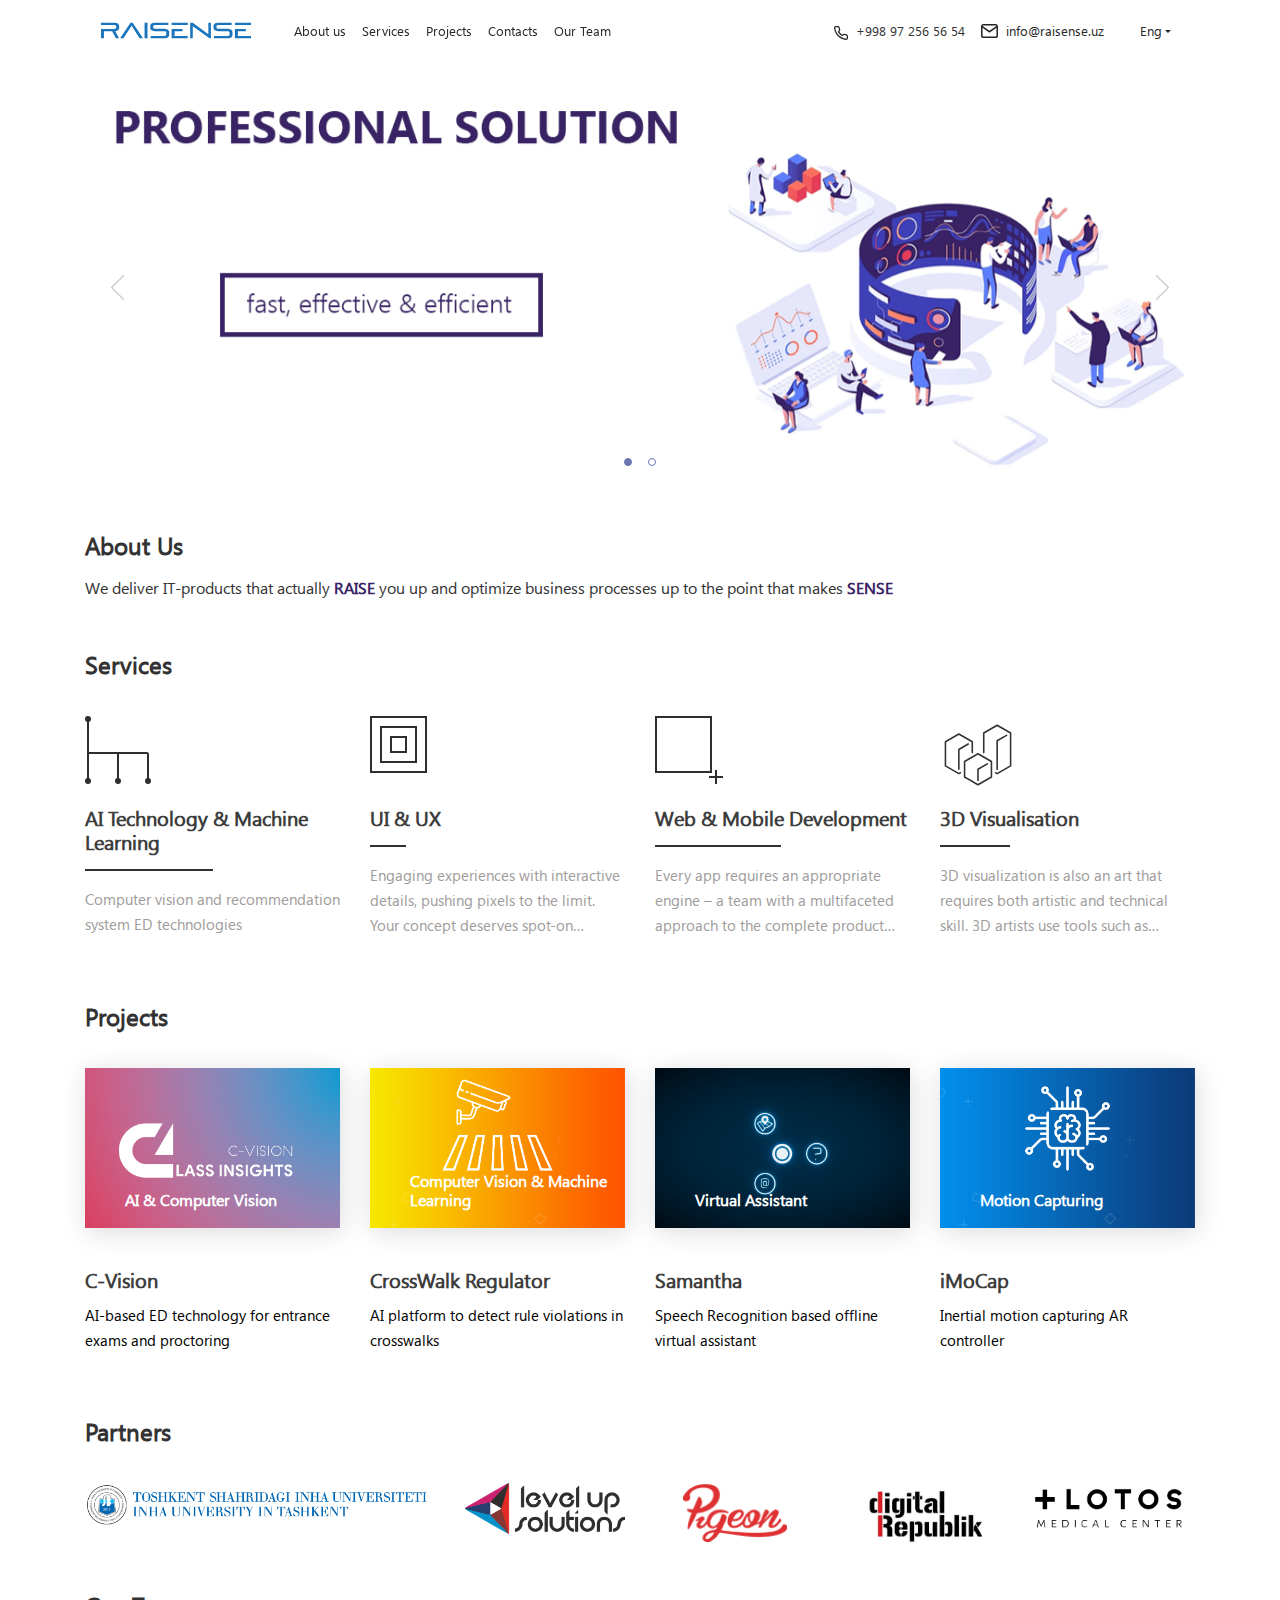
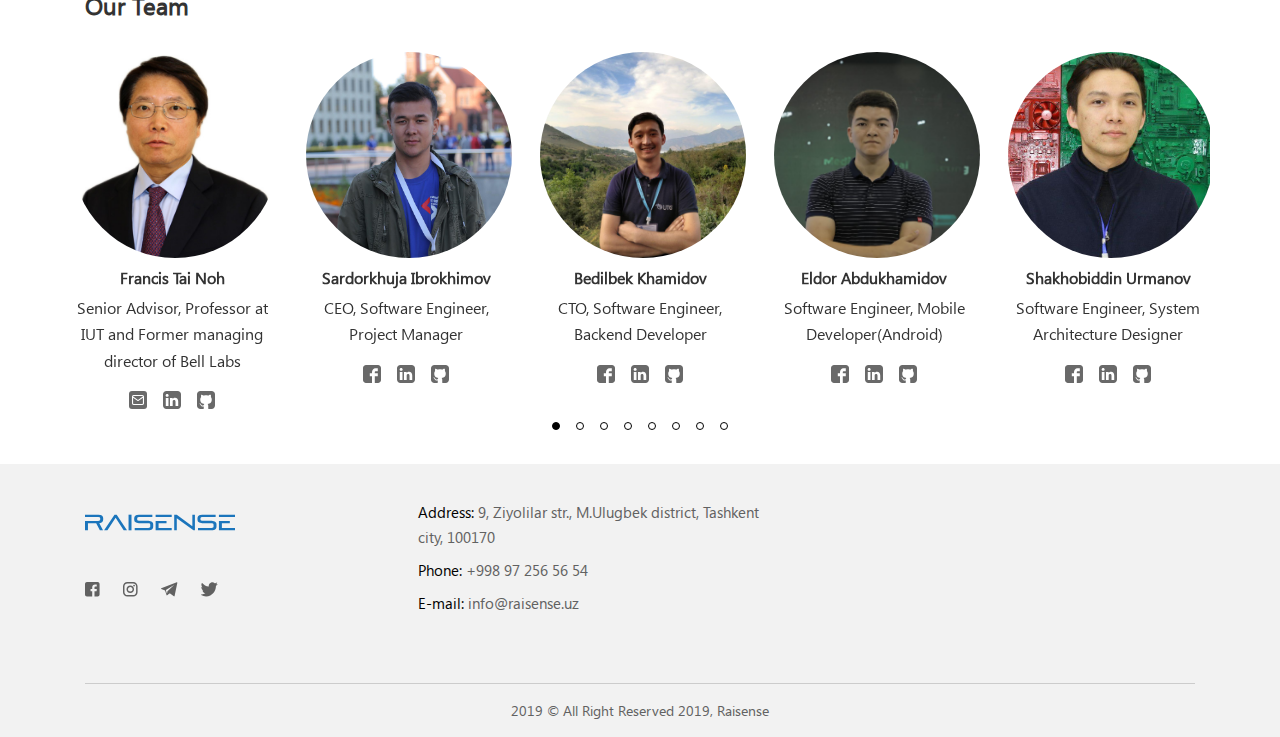
==== commit 71a6c215: "changes" ====
--- a/index.html
+++ b/index.html
@@ -294,7 +294,76 @@
         <h2 class="title" data-key="our_t">Our Team</h2>
         <div class="row team_box">
           <div class="owl-carousel owl-two  owl-controls">
-
+            <div class="">
+              <div class="box">
+                <img src="img/TaiNoh.jfif" class="ava" />
+                <div class="overlay">
+                </div>
+              </div>
+              <div class="carousel_text">
+                <h3 class="name mt-2"> Francis Tai Noh</h3>
+                <p class="info_team"> Senior Advisor, Professor at IUT and Former managing director of
+                  Bell Labs</p>
+                <div class="media_icons">
+                  <a href="mailto:tainoh@gmail.com" target="_blank" class="mr-3">
+                    <svg width="18" height="18" viewBox="0 0 18 18" fill="none" xmlns="http://www.w3.org/2000/svg">
+                      <rect width="18" height="18" rx="3" fill="#696969" />
+                      <path fill-rule="evenodd" clip-rule="evenodd"
+                        d="M4.63635 4H13.3636C14.2604 4 14.9927 4.7414 14.9999 5.65317C15 5.66099 15 5.66882 14.9999 5.67663V12.3333C14.9999 13.2513 14.2648 14 13.3636 14H4.63635C3.73511 14 3 13.2513 3 12.3333V5.66667C3 4.74873 3.73511 4 4.63635 4ZM13.8508 5.41896C13.7606 5.23724 13.5751 5.11115 13.3634 5.11115H4.63622C4.42465 5.11115 4.23919 5.23716 4.14896 5.41878L9 8.87741L13.8508 5.41896ZM4.09077 6.73357L8.68721 10.0107C8.87502 10.1446 9.12499 10.1446 9.3128 10.0107L13.9089 6.73382V12.3334C13.9089 12.6377 13.6622 12.8889 13.3634 12.8889H4.63622C4.33747 12.8889 4.09077 12.6377 4.09077 12.3334V6.73357Z"
+                        fill="white" />
+                    </svg>                    
+                  </a>
+                  <a href="https://kr.linkedin.com/in/francis-tai-noh-47947520" target="_blank" class="mr-3">
+                    <svg xmlns="http://www.w3.org/2000/svg" xmlns:xlink="http://www.w3.org/1999/xlink" version="1.1"
+                      id="Capa_1" x="0px" y="0px" width="18" height="18" viewBox="0 0 438.536 438.536"
+                      style="enable-background:new 0 0 438.536 438.536;" xml:space="preserve">
+                      <g>
+                        <g>
+                          <path
+                            d="M414.41,24.123C398.333,8.042,378.963,0,356.315,0H82.228C59.58,0,40.21,8.042,24.126,24.123   C8.045,40.207,0.003,59.576,0.003,82.225v274.084c0,22.647,8.042,42.018,24.123,58.102c16.084,16.084,35.454,24.126,58.102,24.126   h274.084c22.648,0,42.018-8.042,58.095-24.126c16.084-16.084,24.126-35.454,24.126-58.102V82.225   C438.532,59.576,430.49,40.204,414.41,24.123z M133.618,367.157H67.666V169.016h65.952V367.157z M127.626,132.332   c-6.851,6.567-15.893,9.851-27.124,9.851h-0.288c-10.848,0-19.648-3.284-26.407-9.851c-6.76-6.567-10.138-14.703-10.138-24.41   c0-9.897,3.476-18.083,10.421-24.556c6.95-6.471,15.942-9.708,26.98-9.708c11.039,0,19.89,3.237,26.553,9.708   c6.661,6.473,10.088,14.659,10.277,24.556C137.899,117.625,134.477,125.761,127.626,132.332z M370.873,367.157h-65.952v-105.92   c0-29.879-11.036-44.823-33.116-44.823c-8.374,0-15.42,2.331-21.128,6.995c-5.715,4.661-9.996,10.324-12.847,16.991   c-1.335,3.422-1.999,8.75-1.999,15.981v110.775h-65.952c0.571-119.529,0.571-185.579,0-198.142h65.952v27.974   c13.867-21.681,33.558-32.544,59.101-32.544c22.84,0,41.21,7.52,55.104,22.554c13.895,15.037,20.841,37.214,20.841,66.519v113.64   H370.873z"
+                            data-original="#000000" class="active-path" data-old_color="#000000" fill="#696969" />
+                        </g>
+                      </g>
+                    </svg>
+                  </a>
+                  <a href="#" target="_blank">
+                    <svg xmlns="http://www.w3.org/2000/svg" xmlns:xlink="http://www.w3.org/1999/xlink" version="1.1"
+                      id="Capa_1" x="0px" y="0px" width="18" height="18" viewBox="0 0 438.536 438.536">
+                      <g>
+                        <g>
+                          <g>
+                            <path
+                              d="M158.173,352.599c-3.049,0.568-4.381,1.999-3.999,4.281c0.38,2.283,2.093,3.046,5.138,2.283    c3.049-0.76,4.38-2.095,3.997-3.997C162.931,353.074,161.218,352.216,158.173,352.599z"
+                              data-original="#000000" class="active-path" data-old_color="#000000" fill="#696969" />
+                            <path
+                              d="M141.898,354.885c-3.046,0-4.568,1.041-4.568,3.139c0,2.474,1.619,3.518,4.853,3.138c3.046,0,4.57-1.047,4.57-3.138    C146.753,355.553,145.134,354.502,141.898,354.885z"
+                              data-original="#000000" class="active-path" data-old_color="#000000" fill="#696969" />
+                            <path
+                              d="M119.629,354.022c-0.76,2.095,0.478,3.519,3.711,4.284c2.855,1.137,4.664,0.568,5.424-1.714    c0.572-2.091-0.666-3.61-3.711-4.568C122.197,351.265,120.39,351.922,119.629,354.022z"
+                              data-original="#000000" class="active-path" data-old_color="#000000" fill="#696969" />
+                            <path
+                              d="M414.41,24.123C398.326,8.042,378.964,0,356.309,0H82.225C59.577,0,40.208,8.042,24.123,24.123    C8.042,40.207,0,59.576,0,82.225v274.088c0,22.65,8.042,42.017,24.123,58.098c16.084,16.084,35.454,24.126,58.102,24.126h63.953    c4.184,0,7.327-0.144,9.42-0.424c2.092-0.288,4.184-1.526,6.279-3.717c2.096-2.187,3.14-5.376,3.14-9.562    c0-0.568-0.05-7.046-0.144-19.417c-0.097-12.375-0.144-22.176-0.144-29.41l-6.567,1.143c-4.187,0.76-9.469,1.095-15.846,0.999    c-6.374-0.096-12.99-0.76-19.841-1.998c-6.855-1.239-13.229-4.093-19.13-8.562c-5.898-4.477-10.085-10.328-12.56-17.559    l-2.856-6.571c-1.903-4.373-4.899-9.229-8.992-14.554c-4.093-5.332-8.232-8.949-12.419-10.852l-1.999-1.428    c-1.331-0.951-2.568-2.098-3.711-3.429c-1.141-1.335-1.997-2.669-2.568-3.997c-0.571-1.335-0.097-2.43,1.427-3.289    c1.524-0.855,4.281-1.279,8.28-1.279l5.708,0.855c3.808,0.76,8.516,3.042,14.134,6.851c5.614,3.806,10.229,8.754,13.846,14.843    c4.38,7.806,9.657,13.75,15.846,17.843c6.184,4.097,12.419,6.143,18.699,6.143s11.704-0.476,16.274-1.424    c4.565-0.954,8.848-2.385,12.847-4.288c1.713-12.751,6.377-22.559,13.988-29.41c-10.848-1.143-20.602-2.854-29.265-5.14    c-8.658-2.286-17.605-5.995-26.835-11.136c-9.234-5.14-16.894-11.512-22.985-19.13c-6.09-7.618-11.088-17.61-14.987-29.978    c-3.901-12.375-5.852-26.652-5.852-42.829c0-23.029,7.521-42.637,22.557-58.814c-7.044-17.32-6.379-36.732,1.997-58.242    c5.52-1.714,13.706-0.428,24.554,3.855c10.85,4.286,18.794,7.951,23.84,10.992c5.046,3.042,9.089,5.614,12.135,7.71    c17.705-4.949,35.976-7.423,54.818-7.423c18.841,0,37.115,2.474,54.821,7.423l10.849-6.852c7.426-4.57,16.18-8.757,26.269-12.562    c10.088-3.806,17.795-4.854,23.127-3.14c8.562,21.51,9.328,40.922,2.279,58.241c15.036,16.179,22.559,35.786,22.559,58.815    c0,16.18-1.951,30.505-5.852,42.969c-3.898,12.467-8.939,22.463-15.13,29.981c-6.184,7.519-13.894,13.843-23.124,18.986    c-9.232,5.137-18.178,8.853-26.84,11.132c-8.661,2.286-18.414,4.004-29.263,5.147c9.891,8.562,14.839,22.072,14.839,40.538v68.238    c0,3.237,0.472,5.852,1.424,7.851c0.958,1.998,2.478,3.374,4.571,4.141c2.102,0.76,3.949,1.235,5.571,1.424    c1.622,0.191,3.949,0.287,6.995,0.287h63.953c22.648,0,42.018-8.042,58.095-24.126c16.084-16.084,24.126-35.454,24.126-58.102    V82.225C438.533,59.576,430.491,40.204,414.41,24.123z"
+                              data-original="#000000" class="active-path" data-old_color="#000000" fill="#696969" />
+                            <path
+                              d="M86.793,319.195c-1.331,0.948-1.141,2.471,0.572,4.565c1.906,1.902,3.427,2.189,4.57,0.855    c1.331-0.948,1.141-2.471-0.575-4.569C89.458,318.336,87.936,318.049,86.793,319.195z"
+                              data-original="#000000" class="active-path" data-old_color="#000000" fill="#696969" />
+                            <path
+                              d="M77.374,312.057c-0.57,1.335,0.096,2.478,1.999,3.426c1.521,0.955,2.762,0.767,3.711-0.568    c0.57-1.335-0.096-2.478-1.999-3.433C79.182,310.91,77.945,311.102,77.374,312.057z"
+                              data-original="#000000" class="active-path" data-old_color="#000000" fill="#696969" />
+                            <path
+                              d="M95.646,330.331c-1.715,0.948-1.715,2.666,0,5.137c1.713,2.478,3.328,3.142,4.853,1.998c1.714-1.334,1.714-3.142,0-5.427    C98.978,329.571,97.359,328.993,95.646,330.331z"
+                              data-original="#000000" class="active-path" data-old_color="#000000" fill="#696969" />
+                            <path
+                              d="M105.641,343.174c-1.714,1.526-1.336,3.327,1.142,5.428c2.281,2.279,4.185,2.566,5.708,0.849    c1.524-1.519,1.143-3.326-1.142-5.42C109.068,341.751,107.164,341.463,105.641,343.174z"
+                              data-original="#000000" class="active-path" data-old_color="#000000" fill="#696969" />
+                          </g>
+                        </g>
+                      </g>
+                    </svg>
+                  </a>
+                </div>
+              </div>
+            </div>
             <div class="">
               <div class="box">
                 <img src="img/Sardor.jpg" class="ava" />
@@ -368,11 +437,9 @@
                       </g>
                     </svg>
                   </a>
-
-                </div>
-              </div>
-            </div>
-
+                </div>
+              </div>
+            </div>
             <div class="">
               <div class="box">
                 <img src="img/Bedilbek.jpg" class="ava" />
